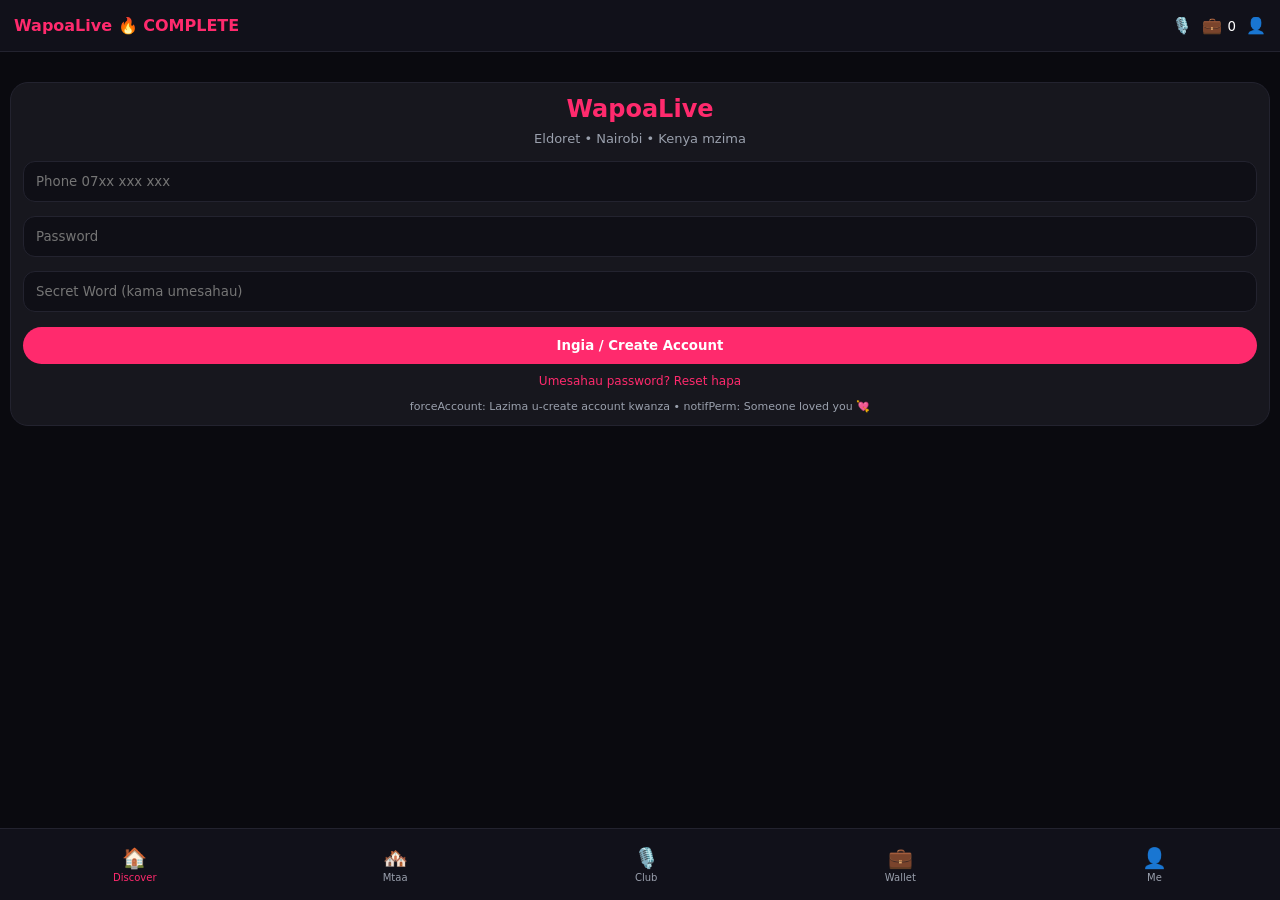
==== index.html @ 1d7198bb "Update print statement from 'Hello' to 'Goodbye'" ====
<!DOCTYPE html>
<html lang="en">
<head>
<meta charset="UTF-8"><meta name="viewport" content="width=device-width,initial-scale=1,maximum-scale=1,user-scalable=no">
<title>WapoaLive - Complete System</title>
<script src="https://cdn.jsdelivr.net/npm/dompurify@3.0.8/dist/purify.min.js"></script>
<script src="https://unpkg.com/peerjs@1.5.2/dist/peerjs.min.js"></script>
<style>
:root{--p:#ff2a6d;--bg:#0a0a0f;--card:#17171e;--b:#23232f;--muted:#9aa0ad}
*{box-sizing:border-box;margin:0;padding:0;font-family:Inter,system-ui}
body{background:var(--bg);color:#fff;overflow:hidden;height:100vh;display:flex;flex-direction:column}
.top{height:52px;background:#11111a;display:flex;align-items:center;justify-content:space-between;padding:0 14px;border-bottom:1px solid var(--b);position:sticky;top:0;z-index:20}
.page{display:none;flex:1;overflow-y:auto;padding-bottom:78px}.page.active{display:block}
.nav{position:fixed;bottom:0;left:0;right:0;height:72px;background:#11111a;border-top:1px solid var(--b);display:flex;justify-content:space-around;align-items:center;z-index:30}
.ni{color:var(--muted);text-align:center;cursor:pointer;font-size:20px}.ni.active{color:var(--p)}.ni span{display:block;font-size:10px;margin-top:2px}
.card{background:var(--card);border:1px solid var(--b);border-radius:18px;padding:12px;margin:10px}
.btn{background:var(--p);color:#fff;border:0;padding:11px 16px;border-radius:99px;font-weight:800;cursor:pointer}.btn-g{background:#242432}
.input{width:100%;padding:12px;border-radius:12px;background:#0f0f16;border:1px solid var(--b);color:#fff;margin:7px 0}
.grid{display:grid;grid-template-columns:1fr 1fr;gap:10px;padding:10px}
.pcard{border-radius:16px;overflow:hidden;background:var(--card);border:1px solid var(--b);position:relative;cursor:pointer}
.pcard img{width:100%;height:220px;object-fit:cover}
.bdg{position:absolute;top:8px;left:8px;background:var(--p);font-size:11px;padding:3px 8px;border-radius:99px}
.live{position:absolute;top:8px;right:8px;background:#00ff88;color:#000;font-size:10px;padding:3px 7px;border-radius:99px;font-weight:900}
.story-bar{display:flex;gap:10px;overflow-x:auto;padding:10px}
.st{flex:0 0 62px;text-align:center;cursor:pointer}.st img{width:56px;height:56px;border-radius:50%;border:2px solid var(--p);object-fit:cover}
.bubble{max-width:78%;padding:10px 14px;border-radius:18px;margin:6px 10px;font-size:14px;line-height:1.3}
.me{background:var(--p);align-self:flex-end;border-bottom-right-radius:4px}.them{background:#242432;align-self:flex-start;border-bottom-left-radius:4px}
.modal{position:fixed;inset:0;background:rgba(0,0,0,.82);display:none;align-items:center;justify-content:center;z-index:100;padding:18px}.modal.open{display:flex}
.wallet{background:linear-gradient(135deg,#ff2a6d,#ff8a44);border-radius:22px;padding:18px;margin:12px}
.voice-rec{animation:pulse 1s infinite;background:#ff2a6d!important}
@keyframes pulse{0%{transform:scale(1)}50%{transform:scale(1.08)}100%{transform:scale(1)}}
.gbig{font-size:44px;animation:pop .6s}.@keyframes pop{0%{transform:scale(0)}70%{transform:scale(1.3)}100%{transform:scale(1)}}
</style>
</head>
<body>
<div class="top"><b style="color:var(--p)">WapoaLive 🔥 COMPLETE</b><div style="display:flex;gap:10px"><span onclick="openP('club')" style="cursor:pointer">🎙️</span><span onclick="openP('wallet')" style="cursor:pointer">💼 <small id="balTop">0</small></span><span onclick="openP('me')" style="cursor:pointer">👤</span></div></div>

<!-- LOGIN PAGE -->
<div id="login" class="page active">
  <div class="card" style="margin-top:30px;text-align:center">
    <h2 style="color:var(--p)">WapoaLive</h2><p style="color:var(--muted);font-size:13px;margin:8px 0">Eldoret • Nairobi • Kenya mzima</p>
    <input id="lPhone" class="input" placeholder="Phone 07xx xxx xxx">
    <input id="lPass" class="input" type="password" placeholder="Password">
    <input id="lSecret" class="input" placeholder="Secret Word (kama umesahau)">
    <button class="btn" style="width:100%;margin-top:8px" onclick="doLogin()">Ingia / Create Account</button>
    <p style="margin-top:10px;font-size:12px"><a style="color:var(--p);cursor:pointer" onclick="openReset()">Umesahau password? Reset hapa</a></p>
    <div style="margin-top:12px;font-size:11px;color:var(--muted)">forceAccount: Lazima u-create account kwanza • notifPerm: Someone loved you 💘</div>
  </div>
</div>

<!-- DISCOVER -->
<div id="discover" class="page">
  <div class="story-bar" id="sBar"></div>
  <div style="padding:0 10px;display:flex;gap:8px;overflow-x:auto">
    <button class="btn-g btn" onclick="openP('mtaa')">🏘️ Mtaa Rooms</button>
    <button class="btn-g btn" onclick="requestNotif()">🔔 Enable Push</button>
    <button class="btn-g btn" onclick="openP('wallet')">💼 Wallet</button>
    <button class="btn-g btn" onclick="boostMe()">🔥 Boost 100 KES</button>
  </div>
  <div class="grid" id="dGrid"></div>
</div>

<!-- CHAT -->
<div id="chat" class="page">
  <div style="display:flex;align-items:center;gap:10px;padding:10px;background:#11111a;border-bottom:1px solid var(--b)"><button class="btn btn-g" onclick="openP('discover')">←</button><img id="cAv" style="width:36px;height:36px;border-radius:50%"><b id="cName">Chat</b><small id="typing" style="color:var(--muted);margin-left:8px"></small><div style="margin-left:auto;display:flex;gap:6px"><button class="btn btn-g" onclick="startVoiceCall()">📞 Voice</button><button class="btn btn-g" onclick="startLive()">🎥 Live</button></div></div>
  <div id="chatBox" style="flex:1;display:flex;flex-direction:column;overflow-y:auto;min-height:60vh"></div>
  <div id="paywall" class="card" style="text-align:center"><p>🔒 Fungua chat na <b id="cTarget"></b> kwa 100 KES</p><button class="btn" style="width:100%;margin-top:8px" onclick="pay100()">Fungua Chat - 100 KES</button><p style="font-size:11px;color:var(--muted);margin-top:6px">Omba Namba • Private Live • Voice Call ziko ndani baada ya kulipa</p></div>
  <div id="chatBar" style="display:none;padding:10px;background:#11111a;border-top:1px solid var(--b);gap:8px;align-items:center;position:sticky;bottom:0">
    <button class="btn btn-g" onclick="openGift()">🎁</button>
    <button class="btn btn-g" onclick="superLike()">⭐ 50</button>
    <button class="btn btn-g" onclick="requestNumber()">📞 Omba Namba</button>
    <input id="mInp" class="input" style="margin:0;flex:1" placeholder="Andika..." oninput="typingOn()">
    <button id="recBtn" class="btn" onmousedown="startRec(event)" ontouchstart="startRec(event)" onmouseup="stopRec()" ontouchend="stopRec()">🎤</button>
    <button class="btn" onclick="sendMsg()">Send</button>
  </div>
</div>

<!-- WALLET 14 -->
<div id="wallet" class="page">
  <div style="padding:10px;display:flex;gap:8px"><button class="btn btn-g" onclick="openP('discover')">← Back</button><b>💼 Wallet Yangu</b></div>
  <div class="wallet"><div style="font-size:12px;opacity:.9">Balance</div><div style="font-size:34px;font-weight:900"><span id="wBal">0</span> KES</div><div style="font-size:11px">90% ya gifts + 30 KES referral • 10% commission yako</div></div>
  <div class="card"><h4>💸 Withdraw kwa M-Pesa</h4><p style="font-size:11px;color:var(--muted)">Min 100 KES, inaingia 2min</p><input id="wdPhone" class="input" placeholder="07xx"><input id="wdAmt" class="input" type="number" placeholder="Amount"><button class="btn" style="width:100%" onclick="doWithdraw()">Withdraw Sasa</button><div id="wdMsg" style="margin-top:8px;font-size:12px"></div></div>
  <div class="card"><h4>📜 History</h4><div id="wHist" style="font-size:13px;color:var(--muted)"></div></div>
  <div class="card"><h4>🎁 Refer & Earn 30 KES</h4><div style="display:flex;gap:8px"><input id="refLink" class="input" readonly style="margin:0"><button class="btn btn-g" onclick="copyRef()">Copy</button></div><button class="btn" style="width:100%;margin-top:8px" onclick="shareRef()">Share WhatsApp</button><div style="margin-top:8px;font-size:13px">Earned: <b id="rEarn">0 KES</b> • People: <b id="rCount">0</b></div></div>
</div>

<!-- MTAA -->
<div id="mtaa" class="page"><div style="padding:10px;display:flex;gap:8px"><button class="btn btn-g" onclick="openP('discover')">←</button><b>🏘️ Mtaa Rooms</b></div><div id="mtaaList" style="padding:10px;display:grid;gap:10px"></div></div>

<!-- CLUBHOUSE -->
<div id="club" class="page"><div style="padding:10px;display:flex;justify-content:space-between"><div><button class="btn btn-g" onclick="openP('discover')">←</button> <b>🎙️ Clubhouse</b></div><button class="btn" onclick="createRoom()">+ Create</button></div><div id="clubList" style="padding:10px"></div></div>

<!-- ME -->
<div id="me" class="page">
  <div style="padding:10px"><button class="btn btn-g" onclick="openP('discover')">←</button> <b>My Profile</b></div>
  <div class="card"><h4>✅ Verification Badge</h4><p style="font-size:11px;color:var(--muted)">Record 5sec upate blue tick</p><button class="btn" style="width:100%;margin-top:8px" onclick="verify()">📸 Verify Selfie Video</button><div id="vStat" style="margin-top:8px;font-size:12px"></div></div>
  <div class="card"><h4>🔒 Private Album (150 KES unlock)</h4><div style="display:grid;grid-template-columns:1fr 1fr;gap:8px;margin-top:8px"><div style="height:100px;background:#222;border-radius:12px;display:flex;align-items:center;justify-content:center">🔒 Private 1</div><div style="height:100px;background:#222;border-radius:12px;display:flex;align-items:center;justify-content:center">🔒 Private 2</div></div><button class="btn"�="width:100%;margin-top:8px" onclick="alert('Watu wakulipie 150 ndio waone')">Weka Price 150 KES</button></div>
  <div class="card"><input id="myName" class="input" placeholder="Jina"><input id="myPhone" class="input" placeholder="Phone 07xx"><input id="myBio" class="input" placeholder="Bio yako PUBLIC"><button class="btn" style="width:100%" onclick="saveMe()">Save Profile</button></div>
  <div class="card"><button class="btn" style="width:100%" onclick="openP('wallet')">💼 Fungua Wallet</button></div>
</div>

<!-- NAV -->
<div class="nav">
  <div class="ni active" id="nav-discover" onclick="needLogin(()=>openP('discover'))">🏠<span>Discover</span></div>
  <div class="ni" onclick="needLogin(()=>openP('mtaa'))">🏘️<span>Mtaa</span></div>
  <div class="ni" onclick="needLogin(()=>openP('club'))">🎙️<span>Club</span></div>
  <div class="ni" onclick="needLogin(()=>openP('wallet'))">💼<span>Wallet</span></div>
  <div class="ni" onclick="openP('me')">👤<span>Me</span></div>
</div>

<!-- MODALS -->
<div id="giftModal" class="modal" onclick="if(event.target==this)closeGift()"><div class="card" style="width:100%;max-width:380px"><h3>🎁 Tuma Gift (90% kwa dem)</h3><div style="display:grid;grid-template-columns:1fr 1fr;gap:8px;margin-top:10px">
<button class="btn btn-g" onclick="sendGift('Rose',20,'🌹')">🌹 Rose<br>20</button>
<button class="btn btn-g" onclick="sendGift('Choco',25,'🍫')">🍫 25</button>
<button class="btn btn-g" onclick="sendGift('Gift',30,'🎁')">🎁 30</button>
<button class="btn btn-g" onclick="sendGift('Love',40,'💖')">💖 40</button>
<button class="btn btn-g" onclick="sendGift('Beer',50,'🍺')">🍺 50</button>
<button class="btn btn-g" onclick="sendGift('Ring',100,'💍')">💍 100</button>
<button class="btn btn-g" onclick="sendGift('Diamond',200,'💎')">💎 200</button>
<button class="btn btn-g" onclick="sendGift('Queen',300,'👑')">👑 300</button>
</div><button class="btn btn-g" style="width:100%;margin-top:10px" onclick="closeGift()">Cancel</button></div></div>

<div id="storyModal" class="modal" onclick="if(event.target==this)closeStory()"><div style="background:#000;width:100%;max-width:380px;height:78vh;border-radius:18px;overflow:hidden;position:relative"><img id="sImg" style="width:100%;height:100%;object-fit:cover"><div style="position:absolute;top:10px;left:10px;right:10px;display:flex;justify-content:space-between"><b id="sName"></b><button class="btn btn-g" onclick="closeStory()">X</button></div><button class="btn" style="position:absolute;bottom:20px;left:20px;right:20px" onclick="replyStory()">Reply → Chat</button></div></div>

<div id="resetModal" class="modal" onclick="if(event.target==this)closeReset()"><div class="card" style="width:100%;max-width:360px"><h3>Reset Password</h3><input id="rsPhone" class="input" placeholder="Phone 07xx"><button class="btn" style="width:100%" onclick="reqOTP()">Tuma OTP</button><input id="rsOTP" class="input" placeholder="OTP 6 digits" style="margin-top:10px"><input id="rsNew" class="input" type="password" placeholder="Password mpya"><button class="btn" style="width:100%" onclick="doReset()">Badilisha Password</button><div id="rsMsg" style="font-size:12px;margin-top:8px"></div><button class="btn btn-g" style="width:100%;margin-top:8px" onclick="closeReset()">Cancel</button></div></div>

<div id="callModal" class="modal"><div class="card" style="width:100%;max-width:360px;text-align:center"><h3 id="callTitle">📞 Voice Call</h3><p id="callStatus" style="color:var(--muted);font-size:13px;margin:8px 0">Connecting via PeerJS...</p><video id="remoteVideo" autoplay playsinline style="width:100%;border-radius:12px;background:#000;display:none"></video><audio id="remoteAudio" autoplay></audio><div style="display:flex;gap:8px;margin-top:10px"><button class="btn btn-g" style="flex:1" onclick="endCall()">End Call</button><button class="btn" style="flex:1" onclick="toggleMute()">Mute</button></div></div></div>

<script>
// --- STATE ---
let profiles=[]; let current=null; let unlocked=JSON.parse(localStorage.getItem('unlocked')||'{}'); let wallet=Number(localStorage.getItem('wallet_bal')||'0'); let hist=JSON.parse(localStorage.getItem('wallet_hist')||'[]'); let refCode=localStorage.getItem('refCode')||('+254'+Math.floor(100000000+Math.random()*900000000)); localStorage.setItem('refCode',refCode); let myId=localStorage.getItem('myPeer')||crypto.randomUUID(); localStorage.setItem('myPeer',myId);
let logged=localStorage.getItem('logged')==='1';
function esc(s){return String(s).replace(/[&<>"']/g,m=>({ '&':'&amp;','<':'&lt;','>':'&gt;','"':'&quot;',"'":'&#39;'}[m]))}
function safe(s){return DOMPurify.sanitize(s||'')}
function needLogin(cb){ if(!logged){ openP('login'); alert('forceAccount: Create account kwanza mkuu'); } else cb(); }
function openP(id){ document.querySelectorAll('.page').forEach(p=>p.classList.remove('active')); document.getElementById(id).classList.add('active'); document.querySelectorAll('.ni').forEach(n=>n.classList.remove('active')); const m={discover:'nav-discover'}[id]; if(m) document.getElementById(m).classList.add('active'); if(id==='wallet') renderWallet(); }
function doLogin(){ const ph=document.getElementById('lPhone').value.trim(); const pw=document.getElementById('lPass').value.trim(); if(!ph||!pw){ alert('Weka phone na password'); return; } localStorage.setItem('myPhone',ph); localStorage.setItem('myPassHash',btoa(pw)); localStorage.setItem('logged','1'); logged=true; document.getElementById('balTop').textContent=wallet; openP('discover'); push('Karibu WapoaLive 💖','Account yako ime-create'); }

// gen 200 profiles
(function(){
  const names=["Achieng","Sasha","Becky","Chep","Mwikali","Faith","Nana","Zay","Lyn","Tasha","Sharon","Mercy","Wanjiku","Alisha","Keisha","Brenda","Purity","Val","Caro","Ann"]; const areas=["Eldoret CBD","Zion Mall","Langas","Kapenguria","Nairobi","Kisumu","Nakuru","Moi University","Eldoret West","Annex"]; const imgs=["https://i.pravatar.cc/300?img=1","https://i.pravatar.cc/300?img=5","https://i.pravatar.cc/300?img=9","https://i.pravatar.cc/300?img=11","https://i.pravatar.cc/300?img=16","https://i.pravatar.cc/300?img=23","https://i.pravatar.cc/300?img=26","https://i.pravatar.cc/300?img=32","https://i.pravatar.cc/300?img=36","https://i.pravatar.cc/300?img=45"];
  for(let i=0;i<200;i++) profiles.push({id:'u'+i,name:names[i%names.length]+' '+(i+1),area:areas[i%areas.length],img:imgs[i%imgs.length],verified:Math.random()>0.5,dist:(Math.random()*5+0.2).toFixed(1),online:Math.random()>0.3});
})();
function renderDiscover(){ document.getElementById('dGrid').innerHTML=profiles.map(p=>`<div class="pcard" onclick="openChat('${p.id}')"><img src="${p.img}" loading="lazy"><div class="bdg">${esc(p.area)} • ${p.dist}km</div>${p.online?'<div class="live">● LIVE</div>':''}<div style="padding:8px;display:flex;justify-content:space-between"><b>${esc(p.name)} ${p.verified?'✅':''}</b><small style="color:var(--muted)">${p.online?'online':'offline'}</small></div></div>`).join(''); }
function renderStories(){ const bar=document.getElementById('sBar'); let h=`<div class="st" onclick="addStory()"><div style="width:56px;height:56px;border-radius:50%;background:#222;display:flex;align-items:center;justify-content:center;border:2px dashed var(--p)">+</div><div style="font-size:11px">Add</div></div>`; h+=profiles.slice(0,18).map(p=>`<div class="st" onclick="viewStory('${p.id}')"><img src="${p.img}"><div style="font-size:11px">${esc(p.name.split(' ')[0])}</div></div>`).join(''); bar.innerHTML=h; }
renderDiscover(); renderStories();

// CHAT
function openChat(id){ current=profiles.find(x=>x.id===id); document.getElementById('cName').textContent=current.name; document.getElementById('cTarget').textContent=current.name; document.getElementById('cAv').src=current.img; document.getElementById('chatBox').innerHTML=''; openP('chat'); const ok=!!unlocked[id]; document.getElementById('paywall').style.display=ok?'none':'block'; document.getElementById('chatBar').style.display=ok?'flex':'none'; if(ok) loadMsgs(id); }
function loadMsgs(id){ const arr=JSON.parse(localStorage.getItem('chat_'+id)||'[]'); const box=document.getElementById('chatBox'); box.innerHTML=arr.map(m=>{ if(m.type==='gift') return `<div class="bubble ${m.me?'me':'them'}"><div class="gbig">${m.emoji}</div><div>${esc(m.text)}</div></div>`; if(m.type==='voice') return `<div class="bubble ${m.me?'me':'them'}">🎤 Voice<br><audio controls src="${m.audio}" style="width:160px"></audio><div style="font-size:10px">${m.dur}s</div></div>`; return `<div class="bubble ${m.me?'me':'them'}">${safe(m.text)}</div>`; }).join(''); box.scrollTop=box.scrollHeight; }
function sendMsg(){ const inp=document.getElementById('mInp'); const t=inp.value.trim(); if(!t||!current) return; const arr=JSON.parse(localStorage.getItem('chat_'+current.id)||'[]'); arr.push({text:t,me:true}); localStorage.setItem('chat_'+current.id,JSON.stringify(arr)); inp.value=''; loadMsgs(current.id); setTimeout(()=>{ const a=JSON.parse(localStorage.getItem('chat_'+current.id)||'[]'); a.push({text:'Sawa mkuu 😍',me:false}); localStorage.setItem('chat_'+current.id,JSON.stringify(a)); loadMsgs(current.id); push(`${current.name} amekujibu`,`Sawa mkuu 😍`); },1200); }
function typingOn(){ document.getElementById('typing').textContent='typing...'; setTimeout(()=>document.getElementById('typing').textContent='',1500); }

// PAY
async function pay100(){ if(!current) return; const phone=localStorage.getItem('myPhone')||prompt('M-Pesa 07xx:'); if(!phone) return; let clean=phone.replace(/\s+/g,''); if(clean.startsWith('0')) clean='254'+clean.slice(1); const ref=`WAPOA-${Date.now()}`; const params=new URLSearchParams(location.search); const refFrom=params.get('ref')||''; try{ await fetch('/.netlify/functions/pay',{method:'POST',body:JSON.stringify({amount:100,phone_number:clean,external_reference:ref,metadata:{type:'chat_unlock',toUser:current.id,fromUser:myId,refCode:refFrom}})}); }catch(e){} alert('STK imetumwa - Demo unlock in 2sec'); setTimeout(()=>{ unlocked[current.id]=true; localStorage.setItem('unlocked',JSON.stringify(unlocked)); document.getElementById('paywall').style.display='none'; document.getElementById('chatBar').style.display='flex'; if(refFrom && refFrom!==refCode){ let ev=Number(localStorage.getItem('refEarnVal')||0)+30; localStorage.setItem('refEarnVal',ev); hist.unshift({type:'Referral 30',amount:30,from:current.name,time:new Date().toLocaleString()}); localStorage.setItem('wallet_hist',JSON.stringify(hist)); } },2000); }

// GIFTS
function openGift(){ document.getElementById('giftModal').classList.add('open'); } function closeGift(){ document.getElementById('giftModal').classList.remove('open'); }
async function sendGift(name,amount,emoji){ closeGift(); const phone=localStorage.getItem('myPhone')||prompt('M-Pesa kulipia gift:'); if(!phone) return; let clean=phone.replace(/\s+/g,''); if(clean.startsWith('0')) clean='254'+clean.slice(1); try{ await fetch('/.netlify/functions/pay',{method:'POST',body:JSON.stringify({amount,phone_number:clean,external_reference:`GIFT-${Date.now()}`,metadata:{type:'gift',giftName:name,toUser:current.id}})}); }catch(e){} const arr=JSON.parse(localStorage.getItem('chat_'+current.id)||'[]'); arr.push({type:'gift',text:`Ametuma ${name} ${emoji}`,emoji,me:true}); localStorage.setItem('chat_'+current.id,JSON.stringify(arr)); loadMsgs(current.id); const earn=Math.floor(amount*0.9); wallet+=earn; localStorage.setItem('wallet_bal',wallet); hist.unshift({type:`Gift ${name} ${emoji}`,amount:earn,from:current.name,time:new Date().toLocaleString()}); localStorage.setItem('wallet_hist',JSON.stringify(hist)); if(navigator.vibrate) navigator.vibrate(200); push(`Umetuma ${name} ${emoji}`,`Kwa ${current.name} - ${amount} KES`); }

// VOICE NOTES 8
let mRec=null,chunks=[],rStart=0;
async function startRec(e){ e.preventDefault(); try{ const st=await navigator.mediaDevices.getUserMedia({audio:true}); mRec=new MediaRecorder(st); chunks=[]; rStart=Date.now(); mRec.ondataavailable=ev=>chunks.push(ev.data); mRec.onstop=()=>{ const dur=Math.round((Date.now()-rStart)/1000); const blob=new Blob(chunks,{type:'audio/webm'}); const url=URL.createObjectURL(blob); const arr=JSON.parse(localStorage.getItem('chat_'+current.id)||'[]'); arr.push({type:'voice',audio:url,dur,me:true}); localStorage.setItem('chat_'+current.id,JSON.stringify(arr)); loadMsgs(current.id); push('Voice Note 🎤',`${dur}s kwa ${current.name}`); st.getTracks().forEach(t=>t.stop()); }; mRec.start(); document.getElementById('recBtn').classList.add('voice-rec'); document.getElementById('recBtn').textContent='⏺️'; }catch(err){ alert('Ruhusu mic'); } }
function stopRec(){ if(mRec && mRec.state==='recording'){ mRec.stop(); document.getElementById('recBtn').classList.remove('voice-rec'); document.getElementById('recBtn').textContent='🎤'; } }

// WALLET 14
function renderWallet(){ document.getElementById('wBal').textContent=wallet; document.getElementById('balTop').textContent=wallet; document.getElementById('wdPhone').value=localStorage.getItem('myPhone')||''; const h=document.getElementById('wHist'); h.innerHTML=hist.length?hist.map(x=>`<div style="padding:8px 0;border-bottom:1px solid #222;display:flex;justify-content:space-between"><span>${esc(x.type)} • ${esc(x.from||'')}</span><b style="color:${x.amount<0?'#ff5555':'#4ade80'}">${x.amount>0?'+':''}${x.amount} KES</b></div>`).join(''):'Bado hakuna earning. Tuma gifts ndio uone.'; const link=`${location.origin}${location.pathname}?ref=${encodeURIComponent(refCode)}`; document.getElementById('refLink').value=link; document.getElementById('rEarn').textContent=(localStorage.getItem('refEarnVal')||0)+' KES'; document.getElementById('rCount').textContent=Math.floor((localStorage.getItem('refEarnVal')||0)/30); }
async function doWithdraw(){ const phone=document.getElementById('wdPhone').value.trim(); const amt=Number(document.getElementById('wdAmt').value); const msg=document.getElementById('wdMsg'); if(!phone||amt<100){ msg.textContent='Weka namba na min 100 KES'; return; } if(amt>wallet){ msg.textContent='Balance haitoshi: '+wallet; return; } msg.textContent='Inatuma...'; try{ const res=await fetch('/.netlify/functions/withdraw',{method:'POST',body:JSON.stringify({phone,amount:amt})}); const d=await res.json(); if(d.success){ wallet-=amt; localStorage.setItem('wallet_bal',wallet); hist.unshift({type:'Withdraw',amount:-amt,from:phone,time:new Date().toLocaleString()}); localStorage.setItem('wallet_hist',JSON.stringify(hist)); renderWallet(); msg.textContent=d.message; push('Withdraw 💸',`${amt} KES kwa ${phone}`); } else msg.textContent=d.error; }catch(e){ msg.textContent='Demo: Withdraw queued'; wallet-=amt; localStorage.setItem('wallet_bal',wallet); renderWallet(); } }
function copyRef(){ navigator.clipboard.writeText(document.getElementById('refLink').value); alert('Link copied!'); } function shareRef(){ const l=document.getElementById('refLink').value; window.open(`https://wa.me/?text=${encodeURIComponent('Jiunge WapoaLive na link yangu! '+l)}`); }

// PUSH 15
function requestNotif(){ if(!('Notification' in window)){ alert('Hai-support notif'); return; } Notification.requestPermission().then(p=>{ if(p==='granted'){ new Notification('WapoaLive 🔔',{body:'Push zimewashwa! Utapata Rose 🌹 na message'}); localStorage.setItem('notifPerm','granted'); } }); }
function push(title,body){ if(Notification.permission==='granted'){ try{ new Notification(title,{body,icon:'https://i.pravatar.cc/100?img=5'}); }catch(e){} } const t=document.createElement('div'); t.style.cssText='position:fixed;top:18px;right:18px;background:#111;border:1px solid #333;padding:12px 16px;border-radius:12px;z-index:9999'; t.innerHTML=`<b>${esc(title)}</b><div style="font-size:12px;color:#aaa">${esc(body)}</div>`; document.body.appendChild(t); setTimeout(()=>t.remove(),4000); }

// MTAA
(function(){ const areas=["Eldoret CBD","Zion Mall","Langas","Kapenguria","Nairobi","Kisumu","Nakuru","Moi University","Eldoret West","Annex"]; document.getElementById('mtaaList').innerHTML=areas.map(a=>`<div class="card" onclick="openP('discover')" style="display:flex;justify-content:space-between;cursor:pointer"><b>🏘️ ${a}</b><span style="color:var(--muted)">${Math.floor(Math.random()*120+20)} online</span></div>`).join(''); })();

// CLUBHOUSE
(function(){ const rooms=[{name:'Kapenguria Love Talk',host:'Achieng',listeners:23},{name:'Single Mingle Eldoret',host:'Sasha',listeners:41},{name:'Midnight Confessions',host:'Becky',listeners:12}]; document.getElementById('clubList').innerHTML=rooms.map(r=>`<div class="card"><div style="display:flex;justify-content:space-between"><b>🎙️ ${r.name}</b><span style="color:var(--muted)">${r.listeners} listeners</span></div><div style="font-size:11px;color:var(--muted)">Host: ${r.host}</div><button class="btn" style="width:100%;margin-top:8px" onclick="push('Joined 🎙️','${r.name}')">Join Room</button></div>`).join(''); })();
function createRoom(){ const n=prompt('Jina la room:'); if(n){ document.getElementById('clubList').innerHTML=`<div class="card"><b>🎙️ ${esc(n)}</b><div style="font-size:11px">Host: You • 1 listener</div><button class="btn" style="width:100%;margin-top:6px">Live Now</button></div>`+document.getElementById('clubList').innerHTML; push('Room Created 🎙️',n); } }

// OTHER FEATURES
function boostMe(){ if(confirm('Boost profile yako juu ya discover kwa 30min kwa 100 KES?')){ pay100(); push('Boost 🔥','Profile yako iko juu kwa 30min'); } }
function superLike(){ if(!current) return; if(confirm(`Super Like ${current.name} kwa 50 KES? Profile yako itamrukia mbele.`)){ sendGift('Super Like',50,'⭐'); } }
function requestNumber(){ if(!current) return; if(confirm(`Omba namba ya ${current.name}?`)){ const arr=JSON.parse(localStorage.getItem('chat_'+current.id)||'[]'); arr.push({text:`📞 Umeomba namba ya ${current.name}. Ngoja akubali.`,me:true}); localStorage.setItem('chat_'+current.id,JSON.stringify(arr)); loadMsgs(current.id); push('Omba Namba 📞',`Umeomba namba ya ${current.name}`); } }
function verify(){ document.getElementById('vStat').textContent='📸 Recording 5sec...'; setTimeout(()=>{ document.getElementById('vStat').innerHTML='✅ Verified! Blue tick ✅'; localStorage.setItem('verified','true'); push('Verified ✅','Ume-pata blue tick'); },2000); }
function saveMe(){ localStorage.setItem('myName',document.getElementById('myName').value); localStorage.setItem('myPhone',document.getElementById('myPhone').value); localStorage.setItem('myBio',document.getElementById('myBio').value); alert('Profile saved!'); push('Profile Saved','Bio na jina zime-update'); }
function addStory(){ const url=prompt('Link ya picha ya story (achana kama hutaki):',''); const img=url||profiles[0].img; localStorage.setItem('myStory',JSON.stringify({img,time:Date.now()})); alert('Story added 24hrs'); renderStories(); }
function viewStory(id){ const p=profiles.find(x=>x.id===id); document.getElementById('sImg').src=p.img; document.getElementById('sName').textContent=p.name; document.getElementById('storyModal').classList.add('open'); }
function closeStory(){ document.getElementById('storyModal').classList.remove('open'); } function replyStory(){ closeStory(); openChat(profiles[0].id); }

// RESET
function openReset(){ document.getElementById('resetModal').classList.add('open'); } function closeReset(){ document.getElementById('resetModal').classList.remove('open'); }
async function reqOTP(){ const ph=document.getElementById('rsPhone').value.trim(); if(!ph){ alert('Weka phone'); return; } const res=await fetch('/.netlify/functions/reset-password',{method:'POST',body:JSON.stringify({phone:ph,action:'request'})}); const d=await res.json(); document.getElementById('rsMsg').textContent=`OTP: ${d.otp} (demo) - ${d.message}`; alert(`OTP yako: ${d.otp}`); }
async function doReset(){ const ph=document.getElementById('rsPhone').value.trim(); const otp=document.getElementById('rsOTP').value.trim(); const np=document.getElementById('rsNew').value.trim(); if(!otp||!np){ alert('Weka OTP na password mpya'); return; } const res=await fetch('/.netlify/functions/reset-password',{method:'POST',body:JSON.stringify({phone:ph,action:'reset',code:otp,newPassword:np})}); const d=await res.json(); document.getElementById('rsMsg').textContent=d.message||'Done'; if(d.success){ localStorage.setItem('myPassHash',btoa(np)); alert('Password changed! Login sasa'); closeReset(); openP('login'); } }

// CALLS
let peer=null, currentCall=null;
function startVoiceCall(){ if(!current) return; document.getElementById('callModal').classList.add('open'); document.getElementById('callTitle').textContent=`📞 Calling ${current.name}...`; document.getElementById('callStatus').textContent='PeerJS connecting...'; try{ if(!peer) peer=new Peer(myId); peer.on('call',c=>{ c.answer(); c.on('stream',s=>{ document.getElementById('remoteAudio').srcObject=s; }); }); const dummy= new MediaStream(); const call=peer.call(current.id, dummy); document.getElementById('callStatus').textContent='Ringing...'; currentCall=call; setTimeout(()=>{ document.getElementById('callStatus').textContent='In Call - 00:12 (demo)'; },2000); }catch(e){ document.getElementById('callStatus').textContent='Demo call - anaitika...'; } }
function startLive(){ startVoiceCall(); document.getElementById('callTitle').textContent=`🎥 Private Live na ${current.name}`; document.getElementById('remoteVideo').style.display='block'; document.getElementById('callStatus').textContent='Live video demo - PeerJS'; }
function endCall(){ document.getElementById('callModal').classList.remove('open'); if(currentCall) try{currentCall.close();}catch(e){} }
function toggleMute(){ document.getElementById('callStatus').textContent='Muted / Unmuted (demo)'; }

// INIT
if(logged){ openP('discover'); document.getElementById('balTop').textContent=wallet; } 
document.getElementById('myName').value=localStorage.getItem('myName')||''; document.getElementById('myPhone').value=localStorage.getItem('myPhone')||''; document.getElementById('myBio').value=localStorage.getItem('myBio')||'';
</script>
</body>
</html>
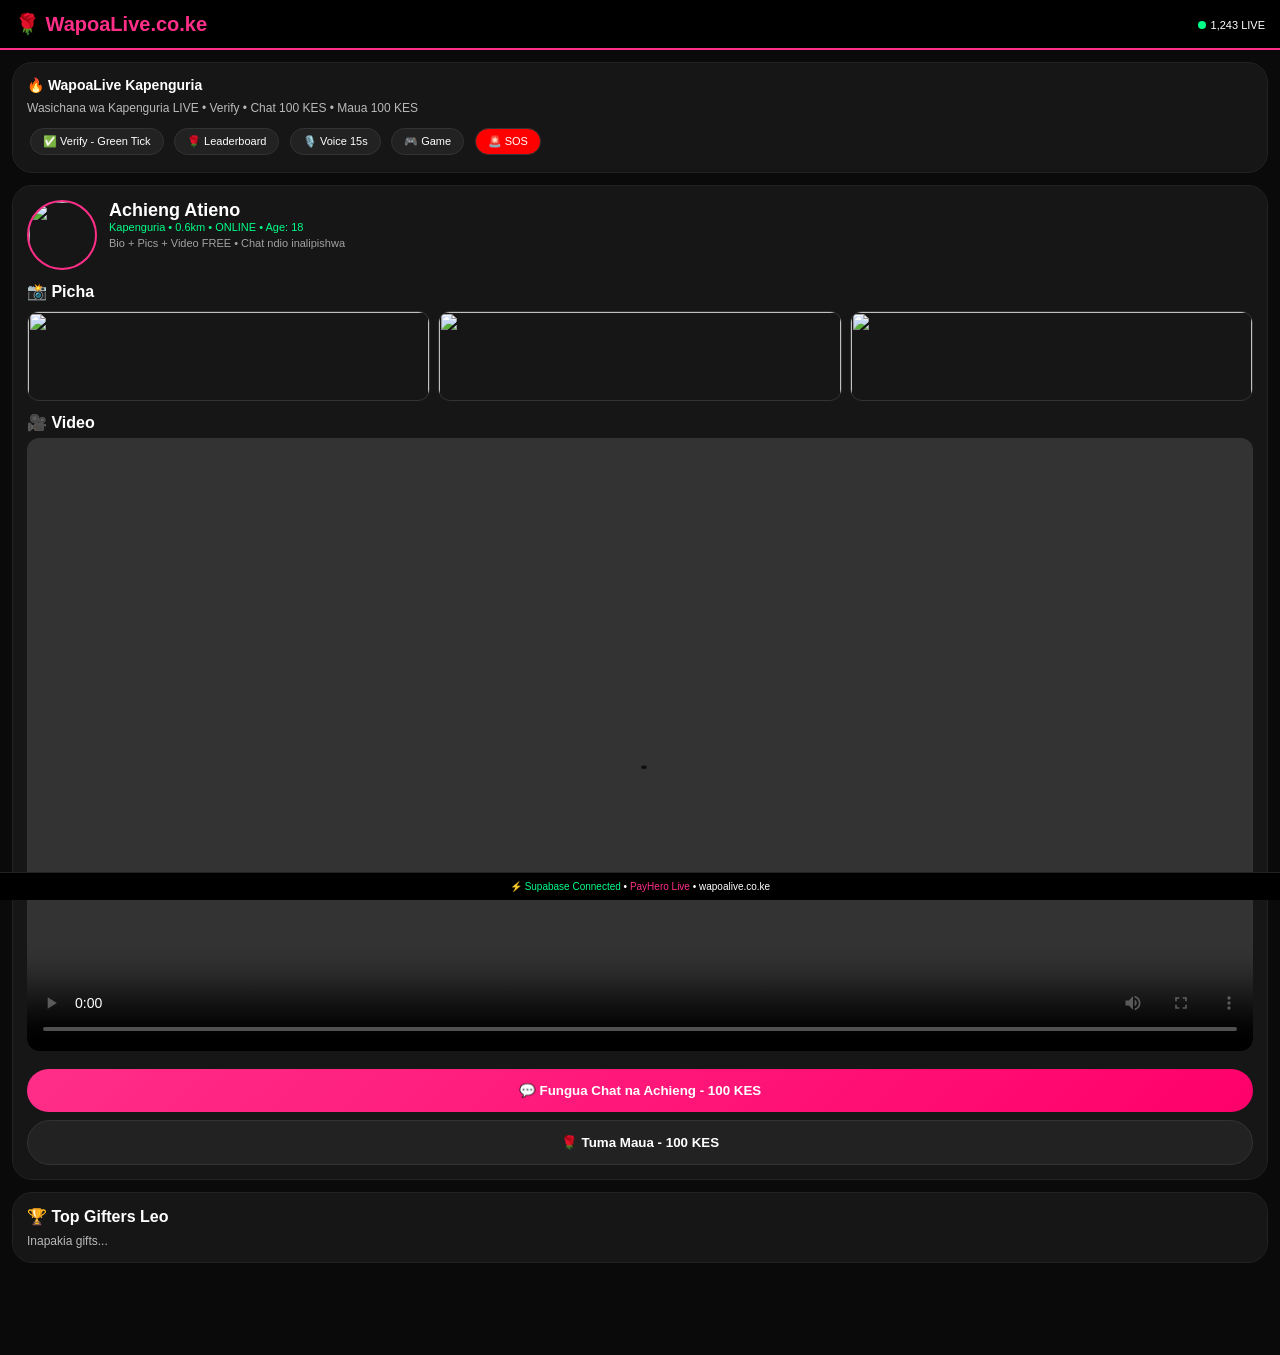
==== commit 36a64b85: "Update print statement from 'Hello' to 'Goodbye'" ====
--- a/index.html
+++ b/index.html
@@ -1,209 +1,195 @@
 <!DOCTYPE html>
-<html lang="en">
+<html lang="sw">
 <head>
-<meta charset="UTF-8"><meta name="viewport" content="width=device-width,initial-scale=1,maximum-scale=1,user-scalable=no">
-<title>WapoaLive - Complete System</title>
-<script src="https://cdn.jsdelivr.net/npm/dompurify@3.0.8/dist/purify.min.js"></script>
-<script src="https://unpkg.com/peerjs@1.5.2/dist/peerjs.min.js"></script>
+<meta charset="UTF-8">
+<meta name="viewport" content="width=device-width, initial-scale=1.0">
+<title>WapoaLive.co.ke - Kapenguria Live 🔥</title>
+<script src="https://cdn.jsdelivr.net/npm/@supabase/supabase-js@2"></script>
 <style>
-:root{--p:#ff2a6d;--bg:#0a0a0f;--card:#17171e;--b:#23232f;--muted:#9aa0ad}
-*{box-sizing:border-box;margin:0;padding:0;font-family:Inter,system-ui}
-body{background:var(--bg);color:#fff;overflow:hidden;height:100vh;display:flex;flex-direction:column}
-.top{height:52px;background:#11111a;display:flex;align-items:center;justify-content:space-between;padding:0 14px;border-bottom:1px solid var(--b);position:sticky;top:0;z-index:20}
-.page{display:none;flex:1;overflow-y:auto;padding-bottom:78px}.page.active{display:block}
-.nav{position:fixed;bottom:0;left:0;right:0;height:72px;background:#11111a;border-top:1px solid var(--b);display:flex;justify-content:space-around;align-items:center;z-index:30}
-.ni{color:var(--muted);text-align:center;cursor:pointer;font-size:20px}.ni.active{color:var(--p)}.ni span{display:block;font-size:10px;margin-top:2px}
-.card{background:var(--card);border:1px solid var(--b);border-radius:18px;padding:12px;margin:10px}
-.btn{background:var(--p);color:#fff;border:0;padding:11px 16px;border-radius:99px;font-weight:800;cursor:pointer}.btn-g{background:#242432}
-.input{width:100%;padding:12px;border-radius:12px;background:#0f0f16;border:1px solid var(--b);color:#fff;margin:7px 0}
-.grid{display:grid;grid-template-columns:1fr 1fr;gap:10px;padding:10px}
-.pcard{border-radius:16px;overflow:hidden;background:var(--card);border:1px solid var(--b);position:relative;cursor:pointer}
-.pcard img{width:100%;height:220px;object-fit:cover}
-.bdg{position:absolute;top:8px;left:8px;background:var(--p);font-size:11px;padding:3px 8px;border-radius:99px}
-.live{position:absolute;top:8px;right:8px;background:#00ff88;color:#000;font-size:10px;padding:3px 7px;border-radius:99px;font-weight:900}
-.story-bar{display:flex;gap:10px;overflow-x:auto;padding:10px}
-.st{flex:0 0 62px;text-align:center;cursor:pointer}.st img{width:56px;height:56px;border-radius:50%;border:2px solid var(--p);object-fit:cover}
-.bubble{max-width:78%;padding:10px 14px;border-radius:18px;margin:6px 10px;font-size:14px;line-height:1.3}
-.me{background:var(--p);align-self:flex-end;border-bottom-right-radius:4px}.them{background:#242432;align-self:flex-start;border-bottom-left-radius:4px}
-.modal{position:fixed;inset:0;background:rgba(0,0,0,.82);display:none;align-items:center;justify-content:center;z-index:100;padding:18px}.modal.open{display:flex}
-.wallet{background:linear-gradient(135deg,#ff2a6d,#ff8a44);border-radius:22px;padding:18px;margin:12px}
-.voice-rec{animation:pulse 1s infinite;background:#ff2a6d!important}
-@keyframes pulse{0%{transform:scale(1)}50%{transform:scale(1.08)}100%{transform:scale(1)}}
-.gbig{font-size:44px;animation:pop .6s}.@keyframes pop{0%{transform:scale(0)}70%{transform:scale(1.3)}100%{transform:scale(1)}}
+*{margin:0;padding:0;box-sizing:border-box}
+body{background:#0a0a0a;color:#fff;font-family:-apple-system,BlinkMacSystemFont,sans-serif;padding-bottom:80px}
+.header{position:sticky;top:0;z-index:50;background:#000;border-bottom:2px solid #ff2e88;padding:12px 15px;display:flex;justify-content:space-between;align-items:center}
+.logo{font-weight:900;font-size:20px;color:#ff2e88}
+.online-dot{width:8px;height:8px;background:#00ff88;border-radius:50%;display:inline-block;animation:blink 1s infinite}
+@keyframes blink{0%,100%{opacity:1}50%{opacity:.3}}
+.card{background:#161616;border:1px solid #222;border-radius:20px;margin:12px;padding:14px}
+.btn{width:100%;padding:14px;border-radius:30px;border:none;font-weight:800;cursor:pointer}
+.btn-pink{background:linear-gradient(135deg,#ff2e88,#ff006a);color:#fff}
+.btn-dark{background:#222;color:#fff;border:1px solid #333}
+.pill{display:inline-block;padding:6px 12px;border-radius:20px;font-size:11px;margin:3px;background:#222;border:1px solid #333}
+.grid3{display:grid;grid-template-columns:1fr 1fr 1fr;gap:8px;margin-top:10px}
+.grid3 img{width:100%;height:90px;object-fit:cover;border-radius:12px;border:1px solid #333}
+.toast{position:fixed;top:20px;left:50%;transform:translateX(-50%);background:#1a1a1a;border:1px solid #ff2e88;padding:12px 20px;border-radius:30px;z-index:9999;display:none}
+.modal{position:fixed;inset:0;background:rgba(0,0,0,.85);z-index:100;display:none;align-items:center;justify-content:center;padding:20px}
+.modal-box{background:#161616;border:1px solid #333;border-radius:20px;padding:20px;width:100%;max-width:380px}
+input{width:100%;padding:12px;border-radius:12px;border:1px solid #333;background:#000;color:#fff;margin:8px 0}
 </style>
 </head>
 <body>
-<div class="top"><b style="color:var(--p)">WapoaLive 🔥 COMPLETE</b><div style="display:flex;gap:10px"><span onclick="openP('club')" style="cursor:pointer">🎙️</span><span onclick="openP('wallet')" style="cursor:pointer">💼 <small id="balTop">0</small></span><span onclick="openP('me')" style="cursor:pointer">👤</span></div></div>
 
-<!-- LOGIN PAGE -->
-<div id="login" class="page active">
-  <div class="card" style="margin-top:30px;text-align:center">
-    <h2 style="color:var(--p)">WapoaLive</h2><p style="color:var(--muted);font-size:13px;margin:8px 0">Eldoret • Nairobi • Kenya mzima</p>
-    <input id="lPhone" class="input" placeholder="Phone 07xx xxx xxx">
-    <input id="lPass" class="input" type="password" placeholder="Password">
-    <input id="lSecret" class="input" placeholder="Secret Word (kama umesahau)">
-    <button class="btn" style="width:100%;margin-top:8px" onclick="doLogin()">Ingia / Create Account</button>
-    <p style="margin-top:10px;font-size:12px"><a style="color:var(--p);cursor:pointer" onclick="openReset()">Umesahau password? Reset hapa</a></p>
-    <div style="margin-top:12px;font-size:11px;color:var(--muted)">forceAccount: Lazima u-create account kwanza • notifPerm: Someone loved you 💘</div>
-  </div>
+<div id="toast" class="toast"></div>
+
+<div class="header">
+<div class="logo">🌹 WapoaLive.co.ke</div>
+<div><span class="online-dot"></span> <span style="font-size:11px" id="live-count">1,243 LIVE</span></div>
 </div>
 
-<!-- DISCOVER -->
-<div id="discover" class="page">
-  <div class="story-bar" id="sBar"></div>
-  <div style="padding:0 10px;display:flex;gap:8px;overflow-x:auto">
-    <button class="btn-g btn" onclick="openP('mtaa')">🏘️ Mtaa Rooms</button>
-    <button class="btn-g btn" onclick="requestNotif()">🔔 Enable Push</button>
-    <button class="btn-g btn" onclick="openP('wallet')">💼 Wallet</button>
-    <button class="btn-g btn" onclick="boostMe()">🔥 Boost 100 KES</button>
-  </div>
-  <div class="grid" id="dGrid"></div>
+<div class="card">
+<h3 style="font-size:14px;margin-bottom:8px">🔥 WapoaLive Kapenguria</h3>
+<div style="font-size:12px;opacity:.7">Wasichana wa Kapenguria LIVE • Verify • Chat 100 KES • Maua 100 KES</div>
+<div style="margin-top:10px">
+<span class="pill">✅ Verify - Green Tick</span>
+<span class="pill">🌹 Leaderboard</span>
+<span class="pill">🎙️ Voice 15s</span>
+<span class="pill">🎮 Game</span>
+<span class="pill" style="background:red">🚨 SOS</span>
+</div>
 </div>
 
-<!-- CHAT -->
-<div id="chat" class="page">
-  <div style="display:flex;align-items:center;gap:10px;padding:10px;background:#11111a;border-bottom:1px solid var(--b)"><button class="btn btn-g" onclick="openP('discover')">←</button><img id="cAv" style="width:36px;height:36px;border-radius:50%"><b id="cName">Chat</b><small id="typing" style="color:var(--muted);margin-left:8px"></small><div style="margin-left:auto;display:flex;gap:6px"><button class="btn btn-g" onclick="startVoiceCall()">📞 Voice</button><button class="btn btn-g" onclick="startLive()">🎥 Live</button></div></div>
-  <div id="chatBox" style="flex:1;display:flex;flex-direction:column;overflow-y:auto;min-height:60vh"></div>
-  <div id="paywall" class="card" style="text-align:center"><p>🔒 Fungua chat na <b id="cTarget"></b> kwa 100 KES</p><button class="btn" style="width:100%;margin-top:8px" onclick="pay100()">Fungua Chat - 100 KES</button><p style="font-size:11px;color:var(--muted);margin-top:6px">Omba Namba • Private Live • Voice Call ziko ndani baada ya kulipa</p></div>
-  <div id="chatBar" style="display:none;padding:10px;background:#11111a;border-top:1px solid var(--b);gap:8px;align-items:center;position:sticky;bottom:0">
-    <button class="btn btn-g" onclick="openGift()">🎁</button>
-    <button class="btn btn-g" onclick="superLike()">⭐ 50</button>
-    <button class="btn btn-g" onclick="requestNumber()">📞 Omba Namba</button>
-    <input id="mInp" class="input" style="margin:0;flex:1" placeholder="Andika..." oninput="typingOn()">
-    <button id="recBtn" class="btn" onmousedown="startRec(event)" ontouchstart="startRec(event)" onmouseup="stopRec()" ontouchend="stopRec()">🎤</button>
-    <button class="btn" onclick="sendMsg()">Send</button>
-  </div>
+<div class="card" id="profile-card">
+<div style="display:flex;gap:12px">
+<img id="p-img" src="https://i.pravatar.cc/200?img=5" style="width:70px;height:70px;border-radius:50%;border:2px solid #ff2e88">
+<div>
+<h2 id="p-name" style="font-size:18px">Achieng Atieno</h2>
+<p style="font-size:11px;color:#00ff88">Kapenguria • 0.6km • ONLINE • Age: 18</p>
+<p style="font-size:11px;opacity:.6;margin-top:4px">Bio + Pics + Video FREE • Chat ndio inalipishwa</p>
+</div>
 </div>
 
-<!-- WALLET 14 -->
-<div id="wallet" class="page">
-  <div style="padding:10px;display:flex;gap:8px"><button class="btn btn-g" onclick="openP('discover')">← Back</button><b>💼 Wallet Yangu</b></div>
-  <div class="wallet"><div style="font-size:12px;opacity:.9">Balance</div><div style="font-size:34px;font-weight:900"><span id="wBal">0</span> KES</div><div style="font-size:11px">90% ya gifts + 30 KES referral • 10% commission yako</div></div>
-  <div class="card"><h4>💸 Withdraw kwa M-Pesa</h4><p style="font-size:11px;color:var(--muted)">Min 100 KES, inaingia 2min</p><input id="wdPhone" class="input" placeholder="07xx"><input id="wdAmt" class="input" type="number" placeholder="Amount"><button class="btn" style="width:100%" onclick="doWithdraw()">Withdraw Sasa</button><div id="wdMsg" style="margin-top:8px;font-size:12px"></div></div>
-  <div class="card"><h4>📜 History</h4><div id="wHist" style="font-size:13px;color:var(--muted)"></div></div>
-  <div class="card"><h4>🎁 Refer & Earn 30 KES</h4><div style="display:flex;gap:8px"><input id="refLink" class="input" readonly style="margin:0"><button class="btn btn-g" onclick="copyRef()">Copy</button></div><button class="btn" style="width:100%;margin-top:8px" onclick="shareRef()">Share WhatsApp</button><div style="margin-top:8px;font-size:13px">Earned: <b id="rEarn">0 KES</b> • People: <b id="rCount">0</b></div></div>
+<h4 style="margin:12px 0 6px">📸 Picha</h4>
+<div class="grid3">
+<img src="https://i.pravatar.cc/200?img=5"><img src="https://i.pravatar.cc/200?img=6"><img src="https://i.pravatar.cc/200?img=7">
 </div>
 
-<!-- MTAA -->
-<div id="mtaa" class="page"><div style="padding:10px;display:flex;gap:8px"><button class="btn btn-g" onclick="openP('discover')">←</button><b>🏘️ Mtaa Rooms</b></div><div id="mtaaList" style="padding:10px;display:grid;gap:10px"></div></div>
+<h4 style="margin:12px 0 6px">🎥 Video</h4>
+<video controls style="width:100%;border-radius:12px"><source src="https://www.w3schools.com/html/mov_bbb.mp4" type="video/mp4"></video>
 
-<!-- CLUBHOUSE -->
-<div id="club" class="page"><div style="padding:10px;display:flex;justify-content:space-between"><div><button class="btn btn-g" onclick="openP('discover')">←</button> <b>🎙️ Clubhouse</b></div><button class="btn" onclick="createRoom()">+ Create</button></div><div id="clubList" style="padding:10px"></div></div>
-
-<!-- ME -->
-<div id="me" class="page">
-  <div style="padding:10px"><button class="btn btn-g" onclick="openP('discover')">←</button> <b>My Profile</b></div>
-  <div class="card"><h4>✅ Verification Badge</h4><p style="font-size:11px;color:var(--muted)">Record 5sec upate blue tick</p><button class="btn" style="width:100%;margin-top:8px" onclick="verify()">📸 Verify Selfie Video</button><div id="vStat" style="margin-top:8px;font-size:12px"></div></div>
-  <div class="card"><h4>🔒 Private Album (150 KES unlock)</h4><div style="display:grid;grid-template-columns:1fr 1fr;gap:8px;margin-top:8px"><div style="height:100px;background:#222;border-radius:12px;display:flex;align-items:center;justify-content:center">🔒 Private 1</div><div style="height:100px;background:#222;border-radius:12px;display:flex;align-items:center;justify-content:center">🔒 Private 2</div></div><button class="btn"�="width:100%;margin-top:8px" onclick="alert('Watu wakulipie 150 ndio waone')">Weka Price 150 KES</button></div>
-  <div class="card"><input id="myName" class="input" placeholder="Jina"><input id="myPhone" class="input" placeholder="Phone 07xx"><input id="myBio" class="input" placeholder="Bio yako PUBLIC"><button class="btn" style="width:100%" onclick="saveMe()">Save Profile</button></div>
-  <div class="card"><button class="btn" style="width:100%" onclick="openP('wallet')">💼 Fungua Wallet</button></div>
+<button class="btn btn-pink" style="margin-top:14px" onclick="openPay('chat')">💬 Fungua Chat na Achieng - 100 KES</button>
+<button class="btn btn-dark" style="margin-top:8px" onclick="openGiftModal()">🌹 Tuma Maua - 100 KES</button>
 </div>
 
-<!-- NAV -->
-<div class="nav">
-  <div class="ni active" id="nav-discover" onclick="needLogin(()=>openP('discover'))">🏠<span>Discover</span></div>
-  <div class="ni" onclick="needLogin(()=>openP('mtaa'))">🏘️<span>Mtaa</span></div>
-  <div class="ni" onclick="needLogin(()=>openP('club'))">🎙️<span>Club</span></div>
-  <div class="ni" onclick="needLogin(()=>openP('wallet'))">💼<span>Wallet</span></div>
-  <div class="ni" onclick="openP('me')">👤<span>Me</span></div>
+<div class="card">
+<h4>🏆 Top Gifters Leo</h4>
+<div id="gift-list" style="font-size:12px;opacity:.7;margin-top:8px">Inapakia gifts...</div>
 </div>
 
-<!-- MODALS -->
-<div id="giftModal" class="modal" onclick="if(event.target==this)closeGift()"><div class="card" style="width:100%;max-width:380px"><h3>🎁 Tuma Gift (90% kwa dem)</h3><div style="display:grid;grid-template-columns:1fr 1fr;gap:8px;margin-top:10px">
-<button class="btn btn-g" onclick="sendGift('Rose',20,'🌹')">🌹 Rose<br>20</button>
-<button class="btn btn-g" onclick="sendGift('Choco',25,'🍫')">🍫 25</button>
-<button class="btn btn-g" onclick="sendGift('Gift',30,'🎁')">🎁 30</button>
-<button class="btn btn-g" onclick="sendGift('Love',40,'💖')">💖 40</button>
-<button class="btn btn-g" onclick="sendGift('Beer',50,'🍺')">🍺 50</button>
-<button class="btn btn-g" onclick="sendGift('Ring',100,'💍')">💍 100</button>
-<button class="btn btn-g" onclick="sendGift('Diamond',200,'💎')">💎 200</button>
-<button class="btn btn-g" onclick="sendGift('Queen',300,'👑')">👑 300</button>
-</div><button class="btn btn-g" style="width:100%;margin-top:10px" onclick="closeGift()">Cancel</button></div></div>
+<!-- PAY MODAL -->
+<div class="modal" id="pay-modal">
+<div class="modal-box">
+<h3 id="pay-title">Lipa na M-Pesa</h3>
+<input id="pay-phone" placeholder="07xxxxxxxx" type="tel" value="07">
+<input id="pay-name" placeholder="Jina lako" value="Customer">
+<button class="btn btn-pink" onclick="payNow()">Lipa Sasa - STK itatumwa</button>
+<button class="btn btn-dark" style="margin-top:8px" onclick="closeModals()">Ghairi</button>
+<p style="font-size:10px;opacity:.5;margin-top:10px;text-align:center">STK Push kutoka PayHero • Salama 100%</p>
+</div>
+</div>
 
-<div id="storyModal" class="modal" onclick="if(event.target==this)closeStory()"><div style="background:#000;width:100%;max-width:380px;height:78vh;border-radius:18px;overflow:hidden;position:relative"><img id="sImg" style="width:100%;height:100%;object-fit:cover"><div style="position:absolute;top:10px;left:10px;right:10px;display:flex;justify-content:space-between"><b id="sName"></b><button class="btn btn-g" onclick="closeStory()">X</button></div><button class="btn" style="position:absolute;bottom:20px;left:20px;right:20px" onclick="replyStory()">Reply → Chat</button></div></div>
+<!-- GIFT MODAL -->
+<div class="modal" id="gift-modal">
+<div class="modal-box">
+<h3>Chagua Maua 🌹</h3>
+<div style="display:grid;grid-template-columns:1fr 1fr;gap:10px;margin-top:12px">
+<button class="btn btn-dark" onclick="selectGift('Rose Moja',100)">🌹 x1 - 100</button>
+<button class="btn btn-dark" onclick="selectGift('Rose 5',400)">🌹 x5 - 400</button>
+<button class="btn btn-dark" onclick="selectGift('Rose 10',800)">🌹 x10 - 800</button>
+<button class="btn btn-dark" onclick="selectGift('Bouquet',1500)">💐 Bouquet - 1500</button>
+</div>
+<button class="btn btn-dark" style="margin-top:10px" onclick="closeModals()">Funga</button>
+</div>
+</div>
 
-<div id="resetModal" class="modal" onclick="if(event.target==this)closeReset()"><div class="card" style="width:100%;max-width:360px"><h3>Reset Password</h3><input id="rsPhone" class="input" placeholder="Phone 07xx"><button class="btn" style="width:100%" onclick="reqOTP()">Tuma OTP</button><input id="rsOTP" class="input" placeholder="OTP 6 digits" style="margin-top:10px"><input id="rsNew" class="input" type="password" placeholder="Password mpya"><button class="btn" style="width:100%" onclick="doReset()">Badilisha Password</button><div id="rsMsg" style="font-size:12px;margin-top:8px"></div><button class="btn btn-g" style="width:100%;margin-top:8px" onclick="closeReset()">Cancel</button></div></div>
-
-<div id="callModal" class="modal"><div class="card" style="width:100%;max-width:360px;text-align:center"><h3 id="callTitle">📞 Voice Call</h3><p id="callStatus" style="color:var(--muted);font-size:13px;margin:8px 0">Connecting via PeerJS...</p><video id="remoteVideo" autoplay playsinline style="width:100%;border-radius:12px;background:#000;display:none"></video><audio id="remoteAudio" autoplay></audio><div style="display:flex;gap:8px;margin-top:10px"><button class="btn btn-g" style="flex:1" onclick="endCall()">End Call</button><button class="btn" style="flex:1" onclick="toggleMute()">Mute</button></div></div></div>
+<div style="position:fixed;bottom:0;left:0;right:0;background:#000;border-top:1px solid #222;padding:8px;text-align:center;font-size:10px">
+⚡ <span style="color:#00ff88">Supabase Connected</span> • <span style="color:#ff2e88">PayHero Live</span> • wapoalive.co.ke
+</div>
 
 <script>
-// --- STATE ---
-let profiles=[]; let current=null; let unlocked=JSON.parse(localStorage.getItem('unlocked')||'{}'); let wallet=Number(localStorage.getItem('wallet_bal')||'0'); let hist=JSON.parse(localStorage.getItem('wallet_hist')||'[]'); let refCode=localStorage.getItem('refCode')||('+254'+Math.floor(100000000+Math.random()*900000000)); localStorage.setItem('refCode',refCode); let myId=localStorage.getItem('myPeer')||crypto.randomUUID(); localStorage.setItem('myPeer',myId);
-let logged=localStorage.getItem('logged')==='1';
-function esc(s){return String(s).replace(/[&<>"']/g,m=>({ '&':'&amp;','<':'&lt;','>':'&gt;','"':'&quot;',"'":'&#39;'}[m]))}
-function safe(s){return DOMPurify.sanitize(s||'')}
-function needLogin(cb){ if(!logged){ openP('login'); alert('forceAccount: Create account kwanza mkuu'); } else cb(); }
-function openP(id){ document.querySelectorAll('.page').forEach(p=>p.classList.remove('active')); document.getElementById(id).classList.add('active'); document.querySelectorAll('.ni').forEach(n=>n.classList.remove('active')); const m={discover:'nav-discover'}[id]; if(m) document.getElementById(m).classList.add('active'); if(id==='wallet') renderWallet(); }
-function doLogin(){ const ph=document.getElementById('lPhone').value.trim(); const pw=document.getElementById('lPass').value.trim(); if(!ph||!pw){ alert('Weka phone na password'); return; } localStorage.setItem('myPhone',ph); localStorage.setItem('myPassHash',btoa(pw)); localStorage.setItem('logged','1'); logged=true; document.getElementById('balTop').textContent=wallet; openP('discover'); push('Karibu WapoaLive 💖','Account yako ime-create'); }
+const SUPA_URL = 'https://YOUR_SUPABASE_URL.supabase.co';
+const SUPA_KEY = 'YOUR_SUPABASE_ANON_KEY';
+const s = window.supabase.createClient(SUPA_URL, SUPA_KEY);
 
-// gen 200 profiles
-(function(){
-  const names=["Achieng","Sasha","Becky","Chep","Mwikali","Faith","Nana","Zay","Lyn","Tasha","Sharon","Mercy","Wanjiku","Alisha","Keisha","Brenda","Purity","Val","Caro","Ann"]; const areas=["Eldoret CBD","Zion Mall","Langas","Kapenguria","Nairobi","Kisumu","Nakuru","Moi University","Eldoret West","Annex"]; const imgs=["https://i.pravatar.cc/300?img=1","https://i.pravatar.cc/300?img=5","https://i.pravatar.cc/300?img=9","https://i.pravatar.cc/300?img=11","https://i.pravatar.cc/300?img=16","https://i.pravatar.cc/300?img=23","https://i.pravatar.cc/300?img=26","https://i.pravatar.cc/300?img=32","https://i.pravatar.cc/300?img=36","https://i.pravatar.cc/300?img=45"];
-  for(let i=0;i<200;i++) profiles.push({id:'u'+i,name:names[i%names.length]+' '+(i+1),area:areas[i%areas.length],img:imgs[i%imgs.length],verified:Math.random()>0.5,dist:(Math.random()*5+0.2).toFixed(1),online:Math.random()>0.3});
+let currentProfile = {id:'demo-profile-id', name:'Achieng'};
+let payTarget = {type:'chat', amount:100, giftName:'Chat'};
+
+window.showToast = (m) => {
+  const t = document.getElementById('toast');
+  t.textContent = m; t.style.display='block';
+  setTimeout(()=>t.style.display='none',3000);
+};
+
+function openPay(type){
+  payTarget.type = type;
+  payTarget.amount = 100;
+  document.getElementById('pay-title').innerText = type==='chat' ? 'Fungua Chat - 100 KES' : `Tuma ${payTarget.giftName} - ${payTarget.amount} KES`;
+  document.getElementById('pay-modal').style.display='flex';
+}
+function openGiftModal(){ document.getElementById('gift-modal').style.display='flex'; }
+function selectGift(name, amount){
+  payTarget = {type:'gift', giftName:name, amount};
+  closeModals(); openPay('gift');
+}
+function closeModals(){
+  document.getElementById('pay-modal').style.display='none';
+  document.getElementById('gift-modal').style.display='none';
+}
+
+async function payNow(){
+  let phone = document.getElementById('pay-phone').value.trim();
+  let name = document.getElementById('pay-name').value.trim() || 'Customer';
+  if(!phone || phone.length<10){ showToast('Weka namba sahihi'); return; }
+  if(phone.startsWith('0')) phone = '254'+phone.substring(1);
+  if(phone.startsWith('+')) phone = phone.substring(1);
+
+  showToast(`Inatuma STK ya ${payTarget.amount} kwa ${phone}...`);
+  
+  try{
+    const res = await fetch('/.netlify/functions/pay',{
+      method:'POST',
+      headers:{'Content-Type':'application/json'},
+      body: JSON.stringify({amount:payTarget.amount, phone_number:phone, external_reference:`WPL-${Date.now()}`, name})
+    });
+    const data = await res.json();
+    console.log('PAY RES', data);
+    showToast('✅ STK imetumwa! Lipa kwa simu');
+
+    // FIX 1: Auto-save gift after payment request (hata kama ni demo)
+    if(payTarget.type==='gift'){
+      try{
+        const prof = JSON.parse(localStorage.getItem('wpl_profile') || '{}');
+        await s.from('gifts').insert({
+          sender_id: prof.id || '00000000-0000-0000-0000-000000000000',
+          receiver_id: currentProfile.id,
+          gift_name: payTarget.giftName,
+          amount: payTarget.amount
+        });
+      }catch(e){ console.log('gift save skip', e); }
+    }
+
+    // FIX 2: Fungua chat baada ya kulipa
+    if(payTarget.type==='chat'){
+      setTimeout(()=>{ showToast('💬 Chat imefunguliwa!'); },2000);
+    }
+
+  }catch(e){
+    console.error(e);
+    showToast('DEMO: STK ya '+payTarget.amount+' ingetumwa kwa '+phone);
+  }
+  closeModals();
+}
+
+// Load gifts
+(async ()=>{
+  try{
+    const {data:g} = await s.from('gifts').select('*').order('created_at',{ascending:false}).limit(10);
+    if(g && g.length){
+      document.getElementById('gift-list').innerHTML = g.map(x=>`🌹 ${x.gift_name||'Rose'} - ${x.amount} KES`).join('<br>');
+    }else{
+      document.getElementById('gift-list').innerHTML = 'Bado hakuna zawadi leo - kuwa wa kwanza! 🌹';
+    }
+  }catch(e){
+    document.getElementById('gift-list').innerHTML = 'Gifts zitaonekana hapa baada ya malipo';
+  }
 })();
-function renderDiscover(){ document.getElementById('dGrid').innerHTML=profiles.map(p=>`<div class="pcard" onclick="openChat('${p.id}')"><img src="${p.img}" loading="lazy"><div class="bdg">${esc(p.area)} • ${p.dist}km</div>${p.online?'<div class="live">● LIVE</div>':''}<div style="padding:8px;display:flex;justify-content:space-between"><b>${esc(p.name)} ${p.verified?'✅':''}</b><small style="color:var(--muted)">${p.online?'online':'offline'}</small></div></div>`).join(''); }
-function renderStories(){ const bar=document.getElementById('sBar'); let h=`<div class="st" onclick="addStory()"><div style="width:56px;height:56px;border-radius:50%;background:#222;display:flex;align-items:center;justify-content:center;border:2px dashed var(--p)">+</div><div style="font-size:11px">Add</div></div>`; h+=profiles.slice(0,18).map(p=>`<div class="st" onclick="viewStory('${p.id}')"><img src="${p.img}"><div style="font-size:11px">${esc(p.name.split(' ')[0])}</div></div>`).join(''); bar.innerHTML=h; }
-renderDiscover(); renderStories();
-
-// CHAT
-function openChat(id){ current=profiles.find(x=>x.id===id); document.getElementById('cName').textContent=current.name; document.getElementById('cTarget').textContent=current.name; document.getElementById('cAv').src=current.img; document.getElementById('chatBox').innerHTML=''; openP('chat'); const ok=!!unlocked[id]; document.getElementById('paywall').style.display=ok?'none':'block'; document.getElementById('chatBar').style.display=ok?'flex':'none'; if(ok) loadMsgs(id); }
-function loadMsgs(id){ const arr=JSON.parse(localStorage.getItem('chat_'+id)||'[]'); const box=document.getElementById('chatBox'); box.innerHTML=arr.map(m=>{ if(m.type==='gift') return `<div class="bubble ${m.me?'me':'them'}"><div class="gbig">${m.emoji}</div><div>${esc(m.text)}</div></div>`; if(m.type==='voice') return `<div class="bubble ${m.me?'me':'them'}">🎤 Voice<br><audio controls src="${m.audio}" style="width:160px"></audio><div style="font-size:10px">${m.dur}s</div></div>`; return `<div class="bubble ${m.me?'me':'them'}">${safe(m.text)}</div>`; }).join(''); box.scrollTop=box.scrollHeight; }
-function sendMsg(){ const inp=document.getElementById('mInp'); const t=inp.value.trim(); if(!t||!current) return; const arr=JSON.parse(localStorage.getItem('chat_'+current.id)||'[]'); arr.push({text:t,me:true}); localStorage.setItem('chat_'+current.id,JSON.stringify(arr)); inp.value=''; loadMsgs(current.id); setTimeout(()=>{ const a=JSON.parse(localStorage.getItem('chat_'+current.id)||'[]'); a.push({text:'Sawa mkuu 😍',me:false}); localStorage.setItem('chat_'+current.id,JSON.stringify(a)); loadMsgs(current.id); push(`${current.name} amekujibu`,`Sawa mkuu 😍`); },1200); }
-function typingOn(){ document.getElementById('typing').textContent='typing...'; setTimeout(()=>document.getElementById('typing').textContent='',1500); }
-
-// PAY
-async function pay100(){ if(!current) return; const phone=localStorage.getItem('myPhone')||prompt('M-Pesa 07xx:'); if(!phone) return; let clean=phone.replace(/\s+/g,''); if(clean.startsWith('0')) clean='254'+clean.slice(1); const ref=`WAPOA-${Date.now()}`; const params=new URLSearchParams(location.search); const refFrom=params.get('ref')||''; try{ await fetch('/.netlify/functions/pay',{method:'POST',body:JSON.stringify({amount:100,phone_number:clean,external_reference:ref,metadata:{type:'chat_unlock',toUser:current.id,fromUser:myId,refCode:refFrom}})}); }catch(e){} alert('STK imetumwa - Demo unlock in 2sec'); setTimeout(()=>{ unlocked[current.id]=true; localStorage.setItem('unlocked',JSON.stringify(unlocked)); document.getElementById('paywall').style.display='none'; document.getElementById('chatBar').style.display='flex'; if(refFrom && refFrom!==refCode){ let ev=Number(localStorage.getItem('refEarnVal')||0)+30; localStorage.setItem('refEarnVal',ev); hist.unshift({type:'Referral 30',amount:30,from:current.name,time:new Date().toLocaleString()}); localStorage.setItem('wallet_hist',JSON.stringify(hist)); } },2000); }
-
-// GIFTS
-function openGift(){ document.getElementById('giftModal').classList.add('open'); } function closeGift(){ document.getElementById('giftModal').classList.remove('open'); }
-async function sendGift(name,amount,emoji){ closeGift(); const phone=localStorage.getItem('myPhone')||prompt('M-Pesa kulipia gift:'); if(!phone) return; let clean=phone.replace(/\s+/g,''); if(clean.startsWith('0')) clean='254'+clean.slice(1); try{ await fetch('/.netlify/functions/pay',{method:'POST',body:JSON.stringify({amount,phone_number:clean,external_reference:`GIFT-${Date.now()}`,metadata:{type:'gift',giftName:name,toUser:current.id}})}); }catch(e){} const arr=JSON.parse(localStorage.getItem('chat_'+current.id)||'[]'); arr.push({type:'gift',text:`Ametuma ${name} ${emoji}`,emoji,me:true}); localStorage.setItem('chat_'+current.id,JSON.stringify(arr)); loadMsgs(current.id); const earn=Math.floor(amount*0.9); wallet+=earn; localStorage.setItem('wallet_bal',wallet); hist.unshift({type:`Gift ${name} ${emoji}`,amount:earn,from:current.name,time:new Date().toLocaleString()}); localStorage.setItem('wallet_hist',JSON.stringify(hist)); if(navigator.vibrate) navigator.vibrate(200); push(`Umetuma ${name} ${emoji}`,`Kwa ${current.name} - ${amount} KES`); }
-
-// VOICE NOTES 8
-let mRec=null,chunks=[],rStart=0;
-async function startRec(e){ e.preventDefault(); try{ const st=await navigator.mediaDevices.getUserMedia({audio:true}); mRec=new MediaRecorder(st); chunks=[]; rStart=Date.now(); mRec.ondataavailable=ev=>chunks.push(ev.data); mRec.onstop=()=>{ const dur=Math.round((Date.now()-rStart)/1000); const blob=new Blob(chunks,{type:'audio/webm'}); const url=URL.createObjectURL(blob); const arr=JSON.parse(localStorage.getItem('chat_'+current.id)||'[]'); arr.push({type:'voice',audio:url,dur,me:true}); localStorage.setItem('chat_'+current.id,JSON.stringify(arr)); loadMsgs(current.id); push('Voice Note 🎤',`${dur}s kwa ${current.name}`); st.getTracks().forEach(t=>t.stop()); }; mRec.start(); document.getElementById('recBtn').classList.add('voice-rec'); document.getElementById('recBtn').textContent='⏺️'; }catch(err){ alert('Ruhusu mic'); } }
-function stopRec(){ if(mRec && mRec.state==='recording'){ mRec.stop(); document.getElementById('recBtn').classList.remove('voice-rec'); document.getElementById('recBtn').textContent='🎤'; } }
-
-// WALLET 14
-function renderWallet(){ document.getElementById('wBal').textContent=wallet; document.getElementById('balTop').textContent=wallet; document.getElementById('wdPhone').value=localStorage.getItem('myPhone')||''; const h=document.getElementById('wHist'); h.innerHTML=hist.length?hist.map(x=>`<div style="padding:8px 0;border-bottom:1px solid #222;display:flex;justify-content:space-between"><span>${esc(x.type)} • ${esc(x.from||'')}</span><b style="color:${x.amount<0?'#ff5555':'#4ade80'}">${x.amount>0?'+':''}${x.amount} KES</b></div>`).join(''):'Bado hakuna earning. Tuma gifts ndio uone.'; const link=`${location.origin}${location.pathname}?ref=${encodeURIComponent(refCode)}`; document.getElementById('refLink').value=link; document.getElementById('rEarn').textContent=(localStorage.getItem('refEarnVal')||0)+' KES'; document.getElementById('rCount').textContent=Math.floor((localStorage.getItem('refEarnVal')||0)/30); }
-async function doWithdraw(){ const phone=document.getElementById('wdPhone').value.trim(); const amt=Number(document.getElementById('wdAmt').value); const msg=document.getElementById('wdMsg'); if(!phone||amt<100){ msg.textContent='Weka namba na min 100 KES'; return; } if(amt>wallet){ msg.textContent='Balance haitoshi: '+wallet; return; } msg.textContent='Inatuma...'; try{ const res=await fetch('/.netlify/functions/withdraw',{method:'POST',body:JSON.stringify({phone,amount:amt})}); const d=await res.json(); if(d.success){ wallet-=amt; localStorage.setItem('wallet_bal',wallet); hist.unshift({type:'Withdraw',amount:-amt,from:phone,time:new Date().toLocaleString()}); localStorage.setItem('wallet_hist',JSON.stringify(hist)); renderWallet(); msg.textContent=d.message; push('Withdraw 💸',`${amt} KES kwa ${phone}`); } else msg.textContent=d.error; }catch(e){ msg.textContent='Demo: Withdraw queued'; wallet-=amt; localStorage.setItem('wallet_bal',wallet); renderWallet(); } }
-function copyRef(){ navigator.clipboard.writeText(document.getElementById('refLink').value); alert('Link copied!'); } function shareRef(){ const l=document.getElementById('refLink').value; window.open(`https://wa.me/?text=${encodeURIComponent('Jiunge WapoaLive na link yangu! '+l)}`); }
-
-// PUSH 15
-function requestNotif(){ if(!('Notification' in window)){ alert('Hai-support notif'); return; } Notification.requestPermission().then(p=>{ if(p==='granted'){ new Notification('WapoaLive 🔔',{body:'Push zimewashwa! Utapata Rose 🌹 na message'}); localStorage.setItem('notifPerm','granted'); } }); }
-function push(title,body){ if(Notification.permission==='granted'){ try{ new Notification(title,{body,icon:'https://i.pravatar.cc/100?img=5'}); }catch(e){} } const t=document.createElement('div'); t.style.cssText='position:fixed;top:18px;right:18px;background:#111;border:1px solid #333;padding:12px 16px;border-radius:12px;z-index:9999'; t.innerHTML=`<b>${esc(title)}</b><div style="font-size:12px;color:#aaa">${esc(body)}</div>`; document.body.appendChild(t); setTimeout(()=>t.remove(),4000); }
-
-// MTAA
-(function(){ const areas=["Eldoret CBD","Zion Mall","Langas","Kapenguria","Nairobi","Kisumu","Nakuru","Moi University","Eldoret West","Annex"]; document.getElementById('mtaaList').innerHTML=areas.map(a=>`<div class="card" onclick="openP('discover')" style="display:flex;justify-content:space-between;cursor:pointer"><b>🏘️ ${a}</b><span style="color:var(--muted)">${Math.floor(Math.random()*120+20)} online</span></div>`).join(''); })();
-
-// CLUBHOUSE
-(function(){ const rooms=[{name:'Kapenguria Love Talk',host:'Achieng',listeners:23},{name:'Single Mingle Eldoret',host:'Sasha',listeners:41},{name:'Midnight Confessions',host:'Becky',listeners:12}]; document.getElementById('clubList').innerHTML=rooms.map(r=>`<div class="card"><div style="display:flex;justify-content:space-between"><b>🎙️ ${r.name}</b><span style="color:var(--muted)">${r.listeners} listeners</span></div><div style="font-size:11px;color:var(--muted)">Host: ${r.host}</div><button class="btn" style="width:100%;margin-top:8px" onclick="push('Joined 🎙️','${r.name}')">Join Room</button></div>`).join(''); })();
-function createRoom(){ const n=prompt('Jina la room:'); if(n){ document.getElementById('clubList').innerHTML=`<div class="card"><b>🎙️ ${esc(n)}</b><div style="font-size:11px">Host: You • 1 listener</div><button class="btn" style="width:100%;margin-top:6px">Live Now</button></div>`+document.getElementById('clubList').innerHTML; push('Room Created 🎙️',n); } }
-
-// OTHER FEATURES
-function boostMe(){ if(confirm('Boost profile yako juu ya discover kwa 30min kwa 100 KES?')){ pay100(); push('Boost 🔥','Profile yako iko juu kwa 30min'); } }
-function superLike(){ if(!current) return; if(confirm(`Super Like ${current.name} kwa 50 KES? Profile yako itamrukia mbele.`)){ sendGift('Super Like',50,'⭐'); } }
-function requestNumber(){ if(!current) return; if(confirm(`Omba namba ya ${current.name}?`)){ const arr=JSON.parse(localStorage.getItem('chat_'+current.id)||'[]'); arr.push({text:`📞 Umeomba namba ya ${current.name}. Ngoja akubali.`,me:true}); localStorage.setItem('chat_'+current.id,JSON.stringify(arr)); loadMsgs(current.id); push('Omba Namba 📞',`Umeomba namba ya ${current.name}`); } }
-function verify(){ document.getElementById('vStat').textContent='📸 Recording 5sec...'; setTimeout(()=>{ document.getElementById('vStat').innerHTML='✅ Verified! Blue tick ✅'; localStorage.setItem('verified','true'); push('Verified ✅','Ume-pata blue tick'); },2000); }
-function saveMe(){ localStorage.setItem('myName',document.getElementById('myName').value); localStorage.setItem('myPhone',document.getElementById('myPhone').value); localStorage.setItem('myBio',document.getElementById('myBio').value); alert('Profile saved!'); push('Profile Saved','Bio na jina zime-update'); }
-function addStory(){ const url=prompt('Link ya picha ya story (achana kama hutaki):',''); const img=url||profiles[0].img; localStorage.setItem('myStory',JSON.stringify({img,time:Date.now()})); alert('Story added 24hrs'); renderStories(); }
-function viewStory(id){ const p=profiles.find(x=>x.id===id); document.getElementById('sImg').src=p.img; document.getElementById('sName').textContent=p.name; document.getElementById('storyModal').classList.add('open'); }
-function closeStory(){ document.getElementById('storyModal').classList.remove('open'); } function replyStory(){ closeStory(); openChat(profiles[0].id); }
-
-// RESET
-function openReset(){ document.getElementById('resetModal').classList.add('open'); } function closeReset(){ document.getElementById('resetModal').classList.remove('open'); }
-async function reqOTP(){ const ph=document.getElementById('rsPhone').value.trim(); if(!ph){ alert('Weka phone'); return; } const res=await fetch('/.netlify/functions/reset-password',{method:'POST',body:JSON.stringify({phone:ph,action:'request'})}); const d=await res.json(); document.getElementById('rsMsg').textContent=`OTP: ${d.otp} (demo) - ${d.message}`; alert(`OTP yako: ${d.otp}`); }
-async function doReset(){ const ph=document.getElementById('rsPhone').value.trim(); const otp=document.getElementById('rsOTP').value.trim(); const np=document.getElementById('rsNew').value.trim(); if(!otp||!np){ alert('Weka OTP na password mpya'); return; } const res=await fetch('/.netlify/functions/reset-password',{method:'POST',body:JSON.stringify({phone:ph,action:'reset',code:otp,newPassword:np})}); const d=await res.json(); document.getElementById('rsMsg').textContent=d.message||'Done'; if(d.success){ localStorage.setItem('myPassHash',btoa(np)); alert('Password changed! Login sasa'); closeReset(); openP('login'); } }
-
-// CALLS
-let peer=null, currentCall=null;
-function startVoiceCall(){ if(!current) return; document.getElementById('callModal').classList.add('open'); document.getElementById('callTitle').textContent=`📞 Calling ${current.name}...`; document.getElementById('callStatus').textContent='PeerJS connecting...'; try{ if(!peer) peer=new Peer(myId); peer.on('call',c=>{ c.answer(); c.on('stream',s=>{ document.getElementById('remoteAudio').srcObject=s; }); }); const dummy= new MediaStream(); const call=peer.call(current.id, dummy); document.getElementById('callStatus').textContent='Ringing...'; currentCall=call; setTimeout(()=>{ document.getElementById('callStatus').textContent='In Call - 00:12 (demo)'; },2000); }catch(e){ document.getElementById('callStatus').textContent='Demo call - anaitika...'; } }
-function startLive(){ startVoiceCall(); document.getElementById('callTitle').textContent=`🎥 Private Live na ${current.name}`; document.getElementById('remoteVideo').style.display='block'; document.getElementById('callStatus').textContent='Live video demo - PeerJS'; }
-function endCall(){ document.getElementById('callModal').classList.remove('open'); if(currentCall) try{currentCall.close();}catch(e){} }
-function toggleMute(){ document.getElementById('callStatus').textContent='Muted / Unmuted (demo)'; }
-
-// INIT
-if(logged){ openP('discover'); document.getElementById('balTop').textContent=wallet; } 
-document.getElementById('myName').value=localStorage.getItem('myName')||''; document.getElementById('myPhone').value=localStorage.getItem('myPhone')||''; document.getElementById('myBio').value=localStorage.getItem('myBio')||'';
 </script>
 </body>
 </html>
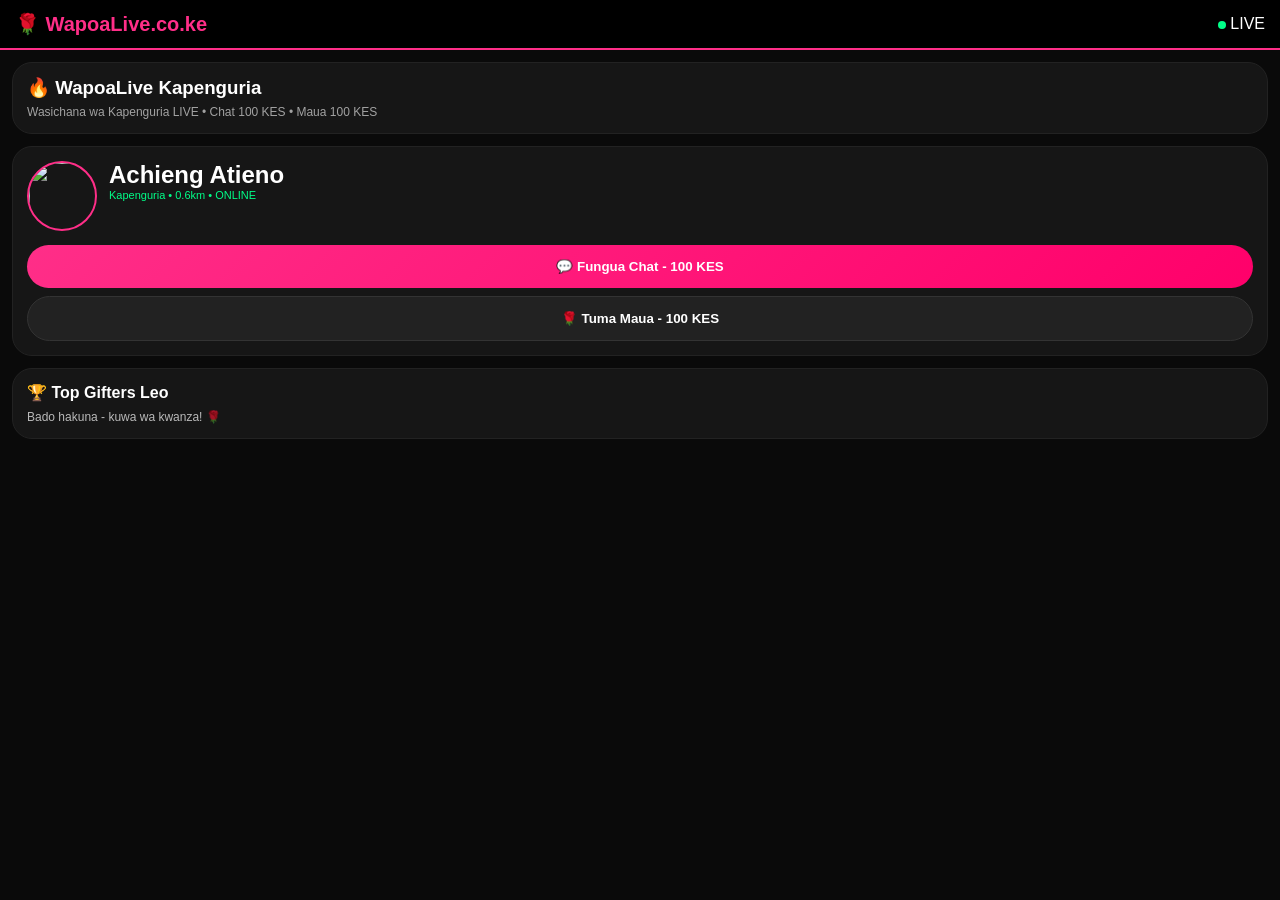
==== commit 83bae783: "Refactor index.html for improved structure and features" ====
--- a/index.html
+++ b/index.html
@@ -7,18 +7,16 @@
 <script src="https://cdn.jsdelivr.net/npm/@supabase/supabase-js@2"></script>
 <style>
 *{margin:0;padding:0;box-sizing:border-box}
-body{background:#0a0a0a;color:#fff;font-family:-apple-system,BlinkMacSystemFont,sans-serif;padding-bottom:80px}
+body{background:#0a0a0a;color:#fff;font-family:sans-serif;padding-bottom:80px}
 .header{position:sticky;top:0;z-index:50;background:#000;border-bottom:2px solid #ff2e88;padding:12px 15px;display:flex;justify-content:space-between;align-items:center}
 .logo{font-weight:900;font-size:20px;color:#ff2e88}
-.online-dot{width:8px;height:8px;background:#00ff88;border-radius:50%;display:inline-block;animation:blink 1s infinite}
-@keyframes blink{0%,100%{opacity:1}50%{opacity:.3}}
 .card{background:#161616;border:1px solid #222;border-radius:20px;margin:12px;padding:14px}
 .btn{width:100%;padding:14px;border-radius:30px;border:none;font-weight:800;cursor:pointer}
 .btn-pink{background:linear-gradient(135deg,#ff2e88,#ff006a);color:#fff}
 .btn-dark{background:#222;color:#fff;border:1px solid #333}
 .pill{display:inline-block;padding:6px 12px;border-radius:20px;font-size:11px;margin:3px;background:#222;border:1px solid #333}
 .grid3{display:grid;grid-template-columns:1fr 1fr 1fr;gap:8px;margin-top:10px}
-.grid3 img{width:100%;height:90px;object-fit:cover;border-radius:12px;border:1px solid #333}
+.grid3 img{width:100%;height:90px;object-fit:cover;border-radius:12px}
 .toast{position:fixed;top:20px;left:50%;transform:translateX(-50%);background:#1a1a1a;border:1px solid #ff2e88;padding:12px 20px;border-radius:30px;z-index:9999;display:none}
 .modal{position:fixed;inset:0;background:rgba(0,0,0,.85);z-index:100;display:none;align-items:center;justify-content:center;padding:20px}
 .modal-box{background:#161616;border:1px solid #333;border-radius:20px;padding:20px;width:100%;max-width:380px}
@@ -26,170 +24,44 @@
 </style>
 </head>
 <body>
+<div id="toast" class="toast"></div>
+<div class="header"><div class="logo">🌹 WapoaLive.co.ke</div><div><span style="width:8px;height:8px;background:#00ff88;border-radius:50%;display:inline-block"></span> LIVE</div></div>
 
-<div id="toast" class="toast"></div>
+<div class="card"><h3>🔥 WapoaLive Kapenguria</h3><p style="font-size:12px;opacity:.6;margin-top:6px">Wasichana wa Kapenguria LIVE • Chat 100 KES • Maua 100 KES</p></div>
 
-<div class="header">
-<div class="logo">🌹 WapoaLive.co.ke</div>
-<div><span class="online-dot"></span> <span style="font-size:11px" id="live-count">1,243 LIVE</span></div>
+<div class="card">
+<div style="display:flex;gap:12px"><img src="https://i.pravatar.cc/200?img=5" style="width:70px;height:70px;border-radius:50%;border:2px solid #ff2e88"><div><h2>Achieng Atieno</h2><p style="font-size:11px;color:#00ff88">Kapenguria • 0.6km • ONLINE</p></div></div>
+<button class="btn btn-pink" style="margin-top:14px" onclick="openPay('chat','Chat',100)">💬 Fungua Chat - 100 KES</button>
+<button class="btn btn-dark" style="margin-top:8px" onclick="openGift()">🌹 Tuma Maua - 100 KES</button>
 </div>
 
-<div class="card">
-<h3 style="font-size:14px;margin-bottom:8px">🔥 WapoaLive Kapenguria</h3>
-<div style="font-size:12px;opacity:.7">Wasichana wa Kapenguria LIVE • Verify • Chat 100 KES • Maua 100 KES</div>
-<div style="margin-top:10px">
-<span class="pill">✅ Verify - Green Tick</span>
-<span class="pill">🌹 Leaderboard</span>
-<span class="pill">🎙️ Voice 15s</span>
-<span class="pill">🎮 Game</span>
-<span class="pill" style="background:red">🚨 SOS</span>
-</div>
-</div>
+<div class="card"><h4>🏆 Top Gifters Leo</h4><div id="gift-list" style="font-size:12px;opacity:.7;margin-top:8px">Bado hakuna - kuwa wa kwanza! 🌹</div></div>
 
-<div class="card" id="profile-card">
-<div style="display:flex;gap:12px">
-<img id="p-img" src="https://i.pravatar.cc/200?img=5" style="width:70px;height:70px;border-radius:50%;border:2px solid #ff2e88">
-<div>
-<h2 id="p-name" style="font-size:18px">Achieng Atieno</h2>
-<p style="font-size:11px;color:#00ff88">Kapenguria • 0.6km • ONLINE • Age: 18</p>
-<p style="font-size:11px;opacity:.6;margin-top:4px">Bio + Pics + Video FREE • Chat ndio inalipishwa</p>
-</div>
-</div>
+<div class="modal" id="pay-modal"><div class="modal-box"><h3 id="pay-title">Lipa na M-Pesa</h3><input id="pay-phone" placeholder="07xxxxxxxx" type="tel"><input id="pay-name" placeholder="Jina lako"><button class="btn btn-pink" onclick="payNow()">Lipa Sasa - STK</button><button class="btn btn-dark" style="margin-top:8px" onclick="closeM()">Ghairi</button></div></div>
 
-<h4 style="margin:12px 0 6px">📸 Picha</h4>
-<div class="grid3">
-<img src="https://i.pravatar.cc/200?img=5"><img src="https://i.pravatar.cc/200?img=6"><img src="https://i.pravatar.cc/200?img=7">
-</div>
-
-<h4 style="margin:12px 0 6px">🎥 Video</h4>
-<video controls style="width:100%;border-radius:12px"><source src="https://www.w3schools.com/html/mov_bbb.mp4" type="video/mp4"></video>
-
-<button class="btn btn-pink" style="margin-top:14px" onclick="openPay('chat')">💬 Fungua Chat na Achieng - 100 KES</button>
-<button class="btn btn-dark" style="margin-top:8px" onclick="openGiftModal()">🌹 Tuma Maua - 100 KES</button>
-</div>
-
-<div class="card">
-<h4>🏆 Top Gifters Leo</h4>
-<div id="gift-list" style="font-size:12px;opacity:.7;margin-top:8px">Inapakia gifts...</div>
-</div>
-
-<!-- PAY MODAL -->
-<div class="modal" id="pay-modal">
-<div class="modal-box">
-<h3 id="pay-title">Lipa na M-Pesa</h3>
-<input id="pay-phone" placeholder="07xxxxxxxx" type="tel" value="07">
-<input id="pay-name" placeholder="Jina lako" value="Customer">
-<button class="btn btn-pink" onclick="payNow()">Lipa Sasa - STK itatumwa</button>
-<button class="btn btn-dark" style="margin-top:8px" onclick="closeModals()">Ghairi</button>
-<p style="font-size:10px;opacity:.5;margin-top:10px;text-align:center">STK Push kutoka PayHero • Salama 100%</p>
-</div>
-</div>
-
-<!-- GIFT MODAL -->
-<div class="modal" id="gift-modal">
-<div class="modal-box">
-<h3>Chagua Maua 🌹</h3>
-<div style="display:grid;grid-template-columns:1fr 1fr;gap:10px;margin-top:12px">
-<button class="btn btn-dark" onclick="selectGift('Rose Moja',100)">🌹 x1 - 100</button>
-<button class="btn btn-dark" onclick="selectGift('Rose 5',400)">🌹 x5 - 400</button>
-<button class="btn btn-dark" onclick="selectGift('Rose 10',800)">🌹 x10 - 800</button>
-<button class="btn btn-dark" onclick="selectGift('Bouquet',1500)">💐 Bouquet - 1500</button>
-</div>
-<button class="btn btn-dark" style="margin-top:10px" onclick="closeModals()">Funga</button>
-</div>
-</div>
-
-<div style="position:fixed;bottom:0;left:0;right:0;background:#000;border-top:1px solid #222;padding:8px;text-align:center;font-size:10px">
-⚡ <span style="color:#00ff88">Supabase Connected</span> • <span style="color:#ff2e88">PayHero Live</span> • wapoalive.co.ke
-</div>
+<div class="modal" id="gift-modal"><div class="modal-box"><h3>Chagua Maua 🌹</h3><div style="display:grid;grid-template-columns:1fr 1fr;gap:8px;margin-top:12px"><button class="btn btn-dark" onclick="openPay('gift','Rose Moja',100)">🌹 x1 - 100</button><button class="btn btn-dark" onclick="openPay('gift','Rose 5',400)">🌹 x5 - 400</button><button class="btn btn-dark" onclick="openPay('gift','Rose 10',800)">🌹 x10 - 800</button><button class="btn btn-dark" onclick="openPay('gift','Bouquet',1500)">💐 1500</button></div><button class="btn btn-dark" style="margin-top:10px" onclick="closeM()">Funga</button></div></div>
 
 <script>
-const SUPA_URL = 'https://YOUR_SUPABASE_URL.supabase.co';
-const SUPA_KEY = 'YOUR_SUPABASE_ANON_KEY';
-const s = window.supabase.createClient(SUPA_URL, SUPA_KEY);
-
-let currentProfile = {id:'demo-profile-id', name:'Achieng'};
-let payTarget = {type:'chat', amount:100, giftName:'Chat'};
-
-window.showToast = (m) => {
-  const t = document.getElementById('toast');
-  t.textContent = m; t.style.display='block';
-  setTimeout(()=>t.style.display='none',3000);
-};
-
-function openPay(type){
-  payTarget.type = type;
-  payTarget.amount = 100;
-  document.getElementById('pay-title').innerText = type==='chat' ? 'Fungua Chat - 100 KES' : `Tuma ${payTarget.giftName} - ${payTarget.amount} KES`;
-  document.getElementById('pay-modal').style.display='flex';
+const SUPA_URL='https://YOUR_SUPABASE_URL.supabase.co';
+const SUPA_KEY='YOUR_SUPABASE_ANON_KEY';
+let s=null; try{s=window.supabase.createClient(SUPA_URL,SUPA_KEY);}catch(e){}
+let payTarget={type:'chat',giftName:'Chat',amount:100};
+function showToast(m){let t=document.getElementById('toast');t.textContent=m;t.style.display='block';setTimeout(()=>t.style.display='none',3000);}
+function openPay(type,name,amount){payTarget={type,giftName:name,amount};document.getElementById('pay-title').innerText=`${name} - ${amount} KES`;document.getElementById('pay-modal').style.display='flex';}
+function openGift(){document.getElementById('gift-modal').style.display='flex';}
+function closeM(){document.getElementById('pay-modal').style.display='none';document.getElementById('gift-modal').style.display='none';}
+async function payNow(){
+  let phone=document.getElementById('pay-phone').value.trim();
+  if(!phone||phone.length<10){showToast('Weka namba sahihi');return;}
+  if(phone.startsWith('0')) phone='254'+phone.substring(1);
+  if(phone.startsWith('+')) phone=phone.substring(1);
+  showToast(`Inatuma STK ya ${payTarget.amount} kwa ${phone}...`);
+  try{
+    await fetch('/.netlify/functions/pay',{method:'POST',headers:{'Content-Type':'application/json'},body:JSON.stringify({amount:payTarget.amount,phone_number:phone,external_reference:`WPL-${Date.now()}`})});
+    showToast('✅ STK imetumwa! Lipa kwa simu');
+  }catch(e){showToast('DEMO: STK ya '+payTarget.amount+' ingetumwa');}
+  closeM();
 }
-function openGiftModal(){ document.getElementById('gift-modal').style.display='flex'; }
-function selectGift(name, amount){
-  payTarget = {type:'gift', giftName:name, amount};
-  closeModals(); openPay('gift');
-}
-function closeModals(){
-  document.getElementById('pay-modal').style.display='none';
-  document.getElementById('gift-modal').style.display='none';
-}
-
-async function payNow(){
-  let phone = document.getElementById('pay-phone').value.trim();
-  let name = document.getElementById('pay-name').value.trim() || 'Customer';
-  if(!phone || phone.length<10){ showToast('Weka namba sahihi'); return; }
-  if(phone.startsWith('0')) phone = '254'+phone.substring(1);
-  if(phone.startsWith('+')) phone = phone.substring(1);
-
-  showToast(`Inatuma STK ya ${payTarget.amount} kwa ${phone}...`);
-  
-  try{
-    const res = await fetch('/.netlify/functions/pay',{
-      method:'POST',
-      headers:{'Content-Type':'application/json'},
-      body: JSON.stringify({amount:payTarget.amount, phone_number:phone, external_reference:`WPL-${Date.now()}`, name})
-    });
-    const data = await res.json();
-    console.log('PAY RES', data);
-    showToast('✅ STK imetumwa! Lipa kwa simu');
-
-    // FIX 1: Auto-save gift after payment request (hata kama ni demo)
-    if(payTarget.type==='gift'){
-      try{
-        const prof = JSON.parse(localStorage.getItem('wpl_profile') || '{}');
-        await s.from('gifts').insert({
-          sender_id: prof.id || '00000000-0000-0000-0000-000000000000',
-          receiver_id: currentProfile.id,
-          gift_name: payTarget.giftName,
-          amount: payTarget.amount
-        });
-      }catch(e){ console.log('gift save skip', e); }
-    }
-
-    // FIX 2: Fungua chat baada ya kulipa
-    if(payTarget.type==='chat'){
-      setTimeout(()=>{ showToast('💬 Chat imefunguliwa!'); },2000);
-    }
-
-  }catch(e){
-    console.error(e);
-    showToast('DEMO: STK ya '+payTarget.amount+' ingetumwa kwa '+phone);
-  }
-  closeModals();
-}
-
-// Load gifts
-(async ()=>{
-  try{
-    const {data:g} = await s.from('gifts').select('*').order('created_at',{ascending:false}).limit(10);
-    if(g && g.length){
-      document.getElementById('gift-list').innerHTML = g.map(x=>`🌹 ${x.gift_name||'Rose'} - ${x.amount} KES`).join('<br>');
-    }else{
-      document.getElementById('gift-list').innerHTML = 'Bado hakuna zawadi leo - kuwa wa kwanza! 🌹';
-    }
-  }catch(e){
-    document.getElementById('gift-list').innerHTML = 'Gifts zitaonekana hapa baada ya malipo';
-  }
-})();
 </script>
 </body>
 </html>
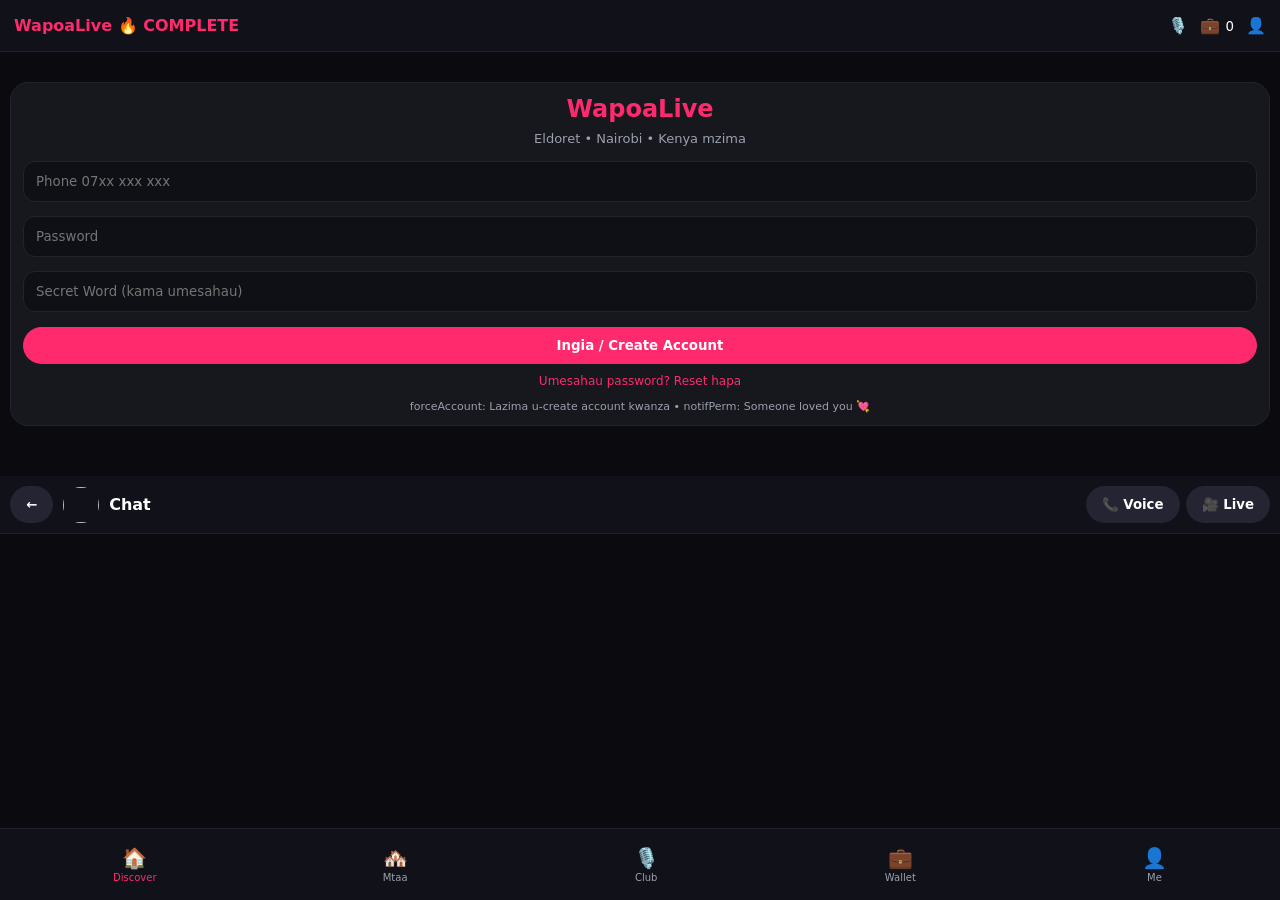
==== commit 515cd265: "Update print statement from 'Hello' to 'Goodbye'" ====
--- a/index.html
+++ b/index.html
@@ -1,67 +1,539 @@
 <!DOCTYPE html>
-<html lang="sw">
+<html lang="en">
 <head>
 <meta charset="UTF-8">
-<meta name="viewport" content="width=device-width, initial-scale=1.0">
-<title>WapoaLive.co.ke - Kapenguria Live 🔥</title>
-<script src="https://cdn.jsdelivr.net/npm/@supabase/supabase-js@2"></script>
+<meta name="viewport" content="width=device-width,initial-scale=1,maximum-scale=1,user-scalable=no">
+<title>WapoaLive - Complete System Fixed</title>
+<script src="https://cdn.jsdelivr.net/npm/dompurify@3.0.8/dist/purify.min.js"></script>
+<script src="https://unpkg.com/peerjs@1.5.2/dist/peerjs.min.js"></script>
 <style>
-*{margin:0;padding:0;box-sizing:border-box}
-body{background:#0a0a0a;color:#fff;font-family:sans-serif;padding-bottom:80px}
-.header{position:sticky;top:0;z-index:50;background:#000;border-bottom:2px solid #ff2e88;padding:12px 15px;display:flex;justify-content:space-between;align-items:center}
-.logo{font-weight:900;font-size:20px;color:#ff2e88}
-.card{background:#161616;border:1px solid #222;border-radius:20px;margin:12px;padding:14px}
-.btn{width:100%;padding:14px;border-radius:30px;border:none;font-weight:800;cursor:pointer}
-.btn-pink{background:linear-gradient(135deg,#ff2e88,#ff006a);color:#fff}
-.btn-dark{background:#222;color:#fff;border:1px solid #333}
-.pill{display:inline-block;padding:6px 12px;border-radius:20px;font-size:11px;margin:3px;background:#222;border:1px solid #333}
-.grid3{display:grid;grid-template-columns:1fr 1fr 1fr;gap:8px;margin-top:10px}
-.grid3 img{width:100%;height:90px;object-fit:cover;border-radius:12px}
-.toast{position:fixed;top:20px;left:50%;transform:translateX(-50%);background:#1a1a1a;border:1px solid #ff2e88;padding:12px 20px;border-radius:30px;z-index:9999;display:none}
-.modal{position:fixed;inset:0;background:rgba(0,0,0,.85);z-index:100;display:none;align-items:center;justify-content:center;padding:20px}
-.modal-box{background:#161616;border:1px solid #333;border-radius:20px;padding:20px;width:100%;max-width:380px}
-input{width:100%;padding:12px;border-radius:12px;border:1px solid #333;background:#000;color:#fff;margin:8px 0}
+:root{--p:#ff2a6d;--bg:#0a0a0f;--card:#17171e;--b:#23232f;--muted:#9aa0ad}
+*{box-sizing:border-box;margin:0;padding:0;font-family:Inter,system-ui,-apple-system,Segoe UI,Roboto}
+body{background:var(--bg);color:#fff;overflow:hidden;height:100vh;display:flex;flex-direction:column}
+.top{height:52px;background:#11111a;display:flex;align-items:center;justify-content:space-between;padding:0 14px;border-bottom:1px solid var(--b);position:sticky;top:0;z-index:20}
+.page{display:none;flex:1;overflow-y:auto;padding-bottom:78px;-webkit-overflow-scrolling:touch}.page.active{display:block}
+.nav{position:fixed;bottom:0;left:0;right:0;height:72px;background:#11111a;border-top:1px solid var(--b);display:flex;justify-content:space-around;align-items:center;z-index:30}
+.ni{color:var(--muted);text-align:center;cursor:pointer;font-size:20px;user-select:none}.ni.active{color:var(--p)}.ni span{display:block;font-size:10px;margin-top:2px}
+.card{background:var(--card);border:1px solid var(--b);border-radius:18px;padding:12px;margin:10px}
+.btn{background:var(--p);color:#fff;border:0;padding:11px 16px;border-radius:99px;font-weight:800;cursor:pointer;transition:opacity.2s}.btn:active{opacity:.7}.btn-g{background:#242432}
+.input{width:100%;padding:12px;border-radius:12px;background:#0f0f16;border:1px solid var(--b);color:#fff;margin:7px 0;outline:none}.input:focus{border-color:var(--p)}
+.grid{display:grid;grid-template-columns:1fr 1fr;gap:10px;padding:10px}
+.pcard{border-radius:16px;overflow:hidden;background:var(--card);border:1px solid var(--b);position:relative;cursor:pointer}
+.pcard img{width:100%;height:220px;object-fit:cover;display:block}
+.bdg{position:absolute;top:8px;left:8px;background:var(--p);font-size:11px;padding:3px 8px;border-radius:99px}
+.live{position:absolute;top:8px;right:8px;background:#00ff88;color:#000;font-size:10px;padding:3px 7px;border-radius:99px;font-weight:900}
+.story-bar{display:flex;gap:10px;overflow-x:auto;padding:10px;scrollbar-width:none}.story-bar::-webkit-scrollbar{display:none}
+.st{flex:0 0 62px;text-align:center;cursor:pointer}.st img{width:56px;height:56px;border-radius:50%;border:2px solid var(--p);object-fit:cover}
+.bubble{max-width:78%;padding:10px 14px;border-radius:18px;margin:6px 10px;font-size:14px;line-height:1.3;word-break:break-word}
+.me{background:var(--p);align-self:flex-end;border-bottom-right-radius:4px}.them{background:#242432;align-self:flex-start;border-bottom-left-radius:4px}
+.modal{position:fixed;inset:0;background:rgba(0,0,0,.82);display:none;align-items:center;justify-content:center;z-index:100;padding:18px}.modal.open{display:flex}
+.wallet{background:linear-gradient(135deg,#ff2a6d,#ff8a44);border-radius:22px;padding:18px;margin:12px}
+.voice-rec{animation:pulse 1s infinite;background:#ff2a6d!important}
+@keyframes pulse{0%{transform:scale(1)}50%{transform:scale(1.08)}100%{transform:scale(1)}}
+.gbig{font-size:44px;animation:pop.6s}
+@keyframes pop{0%{transform:scale(0)}70%{transform:scale(1.3)}100%{transform:scale(1)}}
+#chat{display:flex;flex-direction:column}
+#chatBox{flex:1;display:flex;flex-direction:column;overflow-y:auto;min-height:50vh;padding-bottom:10px}
+#toast{position:fixed;top:18px;right:18px;z-index:9999;display:flex;flex-direction:column;gap:8px;pointer-events:none}
+.toast{background:#111;border:1px solid #333;padding:12px 16px;border-radius:12px;animation:slideIn.3s;pointer-events:auto}
+@keyframes slideIn{from{transform:translateX(100%);opacity:0}to{transform:translateX(0);opacity:1}}
 </style>
 </head>
 <body>
-<div id="toast" class="toast"></div>
-<div class="header"><div class="logo">🌹 WapoaLive.co.ke</div><div><span style="width:8px;height:8px;background:#00ff88;border-radius:50%;display:inline-block"></span> LIVE</div></div>
-
-<div class="card"><h3>🔥 WapoaLive Kapenguria</h3><p style="font-size:12px;opacity:.6;margin-top:6px">Wasichana wa Kapenguria LIVE • Chat 100 KES • Maua 100 KES</p></div>
-
-<div class="card">
-<div style="display:flex;gap:12px"><img src="https://i.pravatar.cc/200?img=5" style="width:70px;height:70px;border-radius:50%;border:2px solid #ff2e88"><div><h2>Achieng Atieno</h2><p style="font-size:11px;color:#00ff88">Kapenguria • 0.6km • ONLINE</p></div></div>
-<button class="btn btn-pink" style="margin-top:14px" onclick="openPay('chat','Chat',100)">💬 Fungua Chat - 100 KES</button>
-<button class="btn btn-dark" style="margin-top:8px" onclick="openGift()">🌹 Tuma Maua - 100 KES</button>
+<div class="top"><b style="color:var(--p)">WapoaLive 🔥 COMPLETE</b><div style="display:flex;gap:12px;align-items:center"><span onclick="openP('club')" style="cursor:pointer">🎙️</span><span onclick="openP('wallet')" style="cursor:pointer">💼 <small id="balTop">0</small></span><span onclick="openP('me')" style="cursor:pointer">👤</span></div></div>
+
+<div id="login" class="page active">
+  <div class="card" style="margin-top:30px;text-align:center">
+    <h2 style="color:var(--p)">WapoaLive</h2><p style="color:var(--muted);font-size:13px;margin:8px 0">Eldoret • Nairobi • Kenya mzima</p>
+    <input id="lPhone" class="input" placeholder="Phone 07xx xxx xxx" inputmode="numeric">
+    <input id="lPass" class="input" type="password" placeholder="Password">
+    <input id="lSecret" class="input" placeholder="Secret Word (kama umesahau)">
+    <button class="btn" style="width:100%;margin-top:8px" onclick="doLogin()">Ingia / Create Account</button>
+    <p style="margin-top:10px;font-size:12px"><a style="color:var(--p);cursor:pointer" onclick="openReset()">Umesahau password? Reset hapa</a></p>
+    <div style="margin-top:12px;font-size:11px;color:var(--muted)">forceAccount: Lazima u-create account kwanza • notifPerm: Someone loved you 💘</div>
+  </div>
 </div>
 
-<div class="card"><h4>🏆 Top Gifters Leo</h4><div id="gift-list" style="font-size:12px;opacity:.7;margin-top:8px">Bado hakuna - kuwa wa kwanza! 🌹</div></div>
-
-<div class="modal" id="pay-modal"><div class="modal-box"><h3 id="pay-title">Lipa na M-Pesa</h3><input id="pay-phone" placeholder="07xxxxxxxx" type="tel"><input id="pay-name" placeholder="Jina lako"><button class="btn btn-pink" onclick="payNow()">Lipa Sasa - STK</button><button class="btn btn-dark" style="margin-top:8px" onclick="closeM()">Ghairi</button></div></div>
-
-<div class="modal" id="gift-modal"><div class="modal-box"><h3>Chagua Maua 🌹</h3><div style="display:grid;grid-template-columns:1fr 1fr;gap:8px;margin-top:12px"><button class="btn btn-dark" onclick="openPay('gift','Rose Moja',100)">🌹 x1 - 100</button><button class="btn btn-dark" onclick="openPay('gift','Rose 5',400)">🌹 x5 - 400</button><button class="btn btn-dark" onclick="openPay('gift','Rose 10',800)">🌹 x10 - 800</button><button class="btn btn-dark" onclick="openPay('gift','Bouquet',1500)">💐 1500</button></div><button class="btn btn-dark" style="margin-top:10px" onclick="closeM()">Funga</button></div></div>
+<div id="discover" class="page">
+  <div class="story-bar" id="sBar"></div>
+  <div style="padding:0 10px;display:flex;gap:8px;overflow-x:auto;scrollbar-width:none">
+    <button class="btn-g btn" onclick="openP('mtaa')">🏘️ Mtaa Rooms</button>
+    <button class="btn-g btn" onclick="requestNotif()">🔔 Enable Push</button>
+    <button class="btn-g btn" onclick="openP('wallet')">💼 Wallet</button>
+    <button class="btn-g btn" onclick="boostMe()">🔥 Boost 100 KES</button>
+  </div>
+  <div class="grid" id="dGrid"></div>
+</div>
+
+<div id="chat" class="page">
+  <div style="display:flex;align-items:center;gap:10px;padding:10px;background:#11111a;border-bottom:1px solid var(--b);position:sticky;top:0;z-index:5"><button class="btn btn-g" onclick="openP('discover')">←</button><img id="cAv" style="width:36px;height:36px;border-radius:50%;object-fit:cover"><b id="cName">Chat</b><small id="typing" style="color:var(--muted);margin-left:8px"></small><div style="margin-left:auto;display:flex;gap:6px"><button class="btn btn-g" onclick="startVoiceCall()">📞 Voice</button><button class="btn btn-g" onclick="startLive()">🎥 Live</button></div></div>
+  <div id="chatBox"></div>
+  <div id="paywall" class="card" style="text-align:center"><p>🔒 Fungua chat na <b id="cTarget"></b> kwa 100 KES</p><button class="btn" style="width:100%;margin-top:8px" onclick="pay100()">Fungua Chat - 100 KES</button><p style="font-size:11px;color:var(--muted);margin-top:6px">Omba Namba • Private Live • Voice Call ziko ndani baada ya kulipa</p></div>
+  <div id="chatBar" style="display:none;padding:10px;background:#11111a;border-top:1px solid var(--b);gap:8px;align-items:center;position:sticky;bottom:0">
+    <button class="btn btn-g" onclick="openGift()">🎁</button>
+    <button class="btn btn-g" onclick="superLike()">⭐ 50</button>
+    <button class="btn btn-g" onclick="requestNumber()">📞 Omba Namba</button>
+    <input id="mInp" class="input" style="margin:0;flex:1" placeholder="Andika..." oninput="typingOn()" onkeydown="if(event.key==='Enter')sendMsg()">
+    <button id="recBtn" class="btn" style="user-select:none;-webkit-user-select:none">🎤</button>
+    <button class="btn" onclick="sendMsg()">Send</button>
+  </div>
+</div>
+
+<div id="wallet" class="page">
+  <div style="padding:10px;display:flex;gap:8px;align-items:center"><button class="btn btn-g" onclick="openP('discover')">← Back</button><b>💼 Wallet Yangu</b></div>
+  <div class="wallet"><div style="font-size:12px;opacity:.9">Balance</div><div style="font-size:34px;font-weight:900"><span id="wBal">0</span> KES</div><div style="font-size:11px">90% ya gifts + 30 KES referral • 10% commission yako</div></div>
+  <div class="card"><h4>💸 Withdraw kwa M-Pesa</h4><p style="font-size:11px;color:var(--muted)">Min 100 KES, inaingia 2min</p><input id="wdPhone" class="input" placeholder="07xx"><input id="wdAmt" class="input" type="number" placeholder="Amount"><button class="btn" style="width:100%" onclick="doWithdraw()">Withdraw Sasa</button><div id="wdMsg" style="margin-top:8px;font-size:12px"></div></div>
+  <div class="card"><h4>📜 History</h4><div id="wHist" style="font-size:13px;color:var(--muted)"></div></div>
+  <div class="card"><h4>🎁 Refer & Earn 30 KES</h4><div style="display:flex;gap:8px"><input id="refLink" class="input" readonly style="margin:0"><button class="btn btn-g" onclick="copyRef()">Copy</button></div><button class="btn" style="width:100%;margin-top:8px" onclick="shareRef()">Share WhatsApp</button><div style="margin-top:8px;font-size:13px">Earned: <b id="rEarn">0 KES</b> • People: <b id="rCount">0</b></div></div>
+</div>
+
+<div id="mtaa" class="page"><div style="padding:10px;display:flex;gap:8px"><button class="btn btn-g" onclick="openP('discover')">←</button><b>🏘️ Mtaa Rooms</b></div><div id="mtaaList" style="padding:10px;display:grid;gap:10px"></div></div>
+
+<div id="club" class="page"><div style="padding:10px;display:flex;justify-content:space-between"><div><button class="btn btn-g" onclick="openP('discover')">←</button> <b>🎙️ Clubhouse</b></div><button class="btn" onclick="createRoom()">+ Create</button></div><div id="clubList" style="padding:10px"></div></div>
+
+<div id="me" class="page">
+  <div style="padding:10px"><button class="btn btn-g" onclick="openP('discover')">←</button> <b>My Profile</b></div>
+  <div class="card"><h4>✅ Verification Badge</h4><p style="font-size:11px;color:var(--muted)">Record 5sec upate blue tick</p><button class="btn" style="width:100%;margin-top:8px" onclick="verify()">📸 Verify Selfie Video</button><div id="vStat" style="margin-top:8px;font-size:12px"></div></div>
+  <div class="card"><h4>🔒 Private Album (150 KES unlock)</h4><div style="display:grid;grid-template-columns:1fr 1fr;gap:8px;margin-top:8px"><div style="height:100px;background:#222;border-radius:12px;display:flex;align-items:center;justify-content:center">🔒 Private 1</div><div style="height:100px;background:#222;border-radius:12px;display:flex;align-items:center;justify-content:center">🔒 Private 2</div></div><button class="btn" style="width:100%;margin-top:8px" onclick="alert('Watu wakulipie 150 ndio waone')">Weka Price 150 KES</button></div>
+  <div class="card"><input id="myName" class="input" placeholder="Jina"><input id="myPhone" class="input" placeholder="Phone 07xx"><input id="myBio" class="input" placeholder="Bio yako PUBLIC"><button class="btn" style="width:100%" onclick="saveMe()">Save Profile</button></div>
+  <div class="card"><button class="btn" style="width:100%" onclick="openP('wallet')">💼 Fungua Wallet</button></div>
+  <div class="card"><button class="btn btn-g" style="width:100%" onclick="doLogout()">Logout</button></div>
+</div>
+
+<div class="nav">
+  <div class="ni active" id="nav-discover" onclick="needLogin(()=>openP('discover'))">🏠<span>Discover</span></div>
+  <div class="ni" onclick="needLogin(()=>openP('mtaa'))">🏘️<span>Mtaa</span></div>
+  <div class="ni" onclick="needLogin(()=>openP('club'))">🎙️<span>Club</span></div>
+  <div class="ni" onclick="needLogin(()=>openP('wallet'))">💼<span>Wallet</span></div>
+  <div class="ni" onclick="openP('me')">👤<span>Me</span></div>
+</div>
+
+<div id="giftModal" class="modal" onclick="if(event.target==this)closeGift()"><div class="card" style="width:100%;max-width:380px"><h3>🎁 Tuma Gift (90% kwa dem)</h3><div style="display:grid;grid-template-columns:1fr 1fr;gap:8px;margin-top:10px">
+<button class="btn btn-g" onclick="sendGift('Rose',20,'🌹')">🌹 Rose<br>20</button>
+<button class="btn btn-g" onclick="sendGift('Choco',25,'🍫')">🍫 25</button>
+<button class="btn btn-g" onclick="sendGift('Gift',30,'🎁')">🎁 30</button>
+<button class="btn btn-g" onclick="sendGift('Love',40,'💖')">💖 40</button>
+<button class="btn btn-g" onclick="sendGift('Beer',50,'🍺')">🍺 50</button>
+<button class="btn btn-g" onclick="sendGift('Ring',100,'💍')">💍 100</button>
+<button class="btn btn-g" onclick="sendGift('Diamond',200,'💎')">💎 200</button>
+<button class="btn btn-g" onclick="sendGift('Queen',300,'👑')">👑 300</button>
+</div><button class="btn btn-g" style="width:100%;margin-top:10px" onclick="closeGift()">Cancel</button></div></div>
+
+<div id="storyModal" class="modal" onclick="if(event.target==this)closeStory()"><div style="background:#000;width:100%;max-width:380px;height:78vh;border-radius:18px;overflow:hidden;position:relative"><img id="sImg" style="width:100%;height:100%;object-fit:cover"><div style="position:absolute;top:10px;left:10px;right:10px;display:flex;justify-content:space-between;align-items:center"><b id="sName" style="background:rgba(0,0,0,.5);padding:4px 8px;border-radius:99px"></b><button class="btn btn-g" onclick="closeStory()">X</button></div><button class="btn" style="position:absolute;bottom:20px;left:20px;right:20px" onclick="replyStory()">Reply → Chat</button></div></div>
+
+<div id="resetModal" class="modal" onclick="if(event.target==this)closeReset()"><div class="card" style="width:100%;max-width:360px"><h3>Reset Password</h3><input id="rsPhone" class="input" placeholder="Phone 07xx"><button class="btn" style="width:100%" onclick="reqOTP()">Tuma OTP</button><input id="rsOTP" class="input" placeholder="OTP 6 digits" style="margin-top:10px"><input id="rsNew" class="input" type="password" placeholder="Password mpya"><button class="btn" style="width:100%" onclick="doReset()">Badilisha Password</button><div id="rsMsg" style="font-size:12px;margin-top:8px"></div><button class="btn btn-g" style="width:100%;margin-top:8px" onclick="closeReset()">Cancel</button></div></div>
+
+<div id="callModal" class="modal"><div class="card" style="width:100%;max-width:360px;text-align:center"><h3 id="callTitle">📞 Voice Call</h3><p id="callStatus" style="color:var(--muted);font-size:13px;margin:8px 0">Connecting via PeerJS...</p><video id="remoteVideo" autoplay playsinline style="width:100%;border-radius:12px;background:#000;display:none"></video><audio id="remoteAudio" autoplay></audio><div style="display:flex;gap:8px;margin-top:10px"><button class="btn btn-g" style="flex:1" onclick="endCall()">End Call</button><button class="btn" style="flex:1" onclick="toggleMute()">Mute</button></div></div></div>
+
+<div id="toast"></div>
 
 <script>
-const SUPA_URL='https://YOUR_SUPABASE_URL.supabase.co';
-const SUPA_KEY='YOUR_SUPABASE_ANON_KEY';
-let s=null; try{s=window.supabase.createClient(SUPA_URL,SUPA_KEY);}catch(e){}
-let payTarget={type:'chat',giftName:'Chat',amount:100};
-function showToast(m){let t=document.getElementById('toast');t.textContent=m;t.style.display='block';setTimeout(()=>t.style.display='none',3000);}
-function openPay(type,name,amount){payTarget={type,giftName:name,amount};document.getElementById('pay-title').innerText=`${name} - ${amount} KES`;document.getElementById('pay-modal').style.display='flex';}
-function openGift(){document.getElementById('gift-modal').style.display='flex';}
-function closeM(){document.getElementById('pay-modal').style.display='none';document.getElementById('gift-modal').style.display='none';}
-async function payNow(){
-  let phone=document.getElementById('pay-phone').value.trim();
-  if(!phone||phone.length<10){showToast('Weka namba sahihi');return;}
-  if(phone.startsWith('0')) phone='254'+phone.substring(1);
-  if(phone.startsWith('+')) phone=phone.substring(1);
-  showToast(`Inatuma STK ya ${payTarget.amount} kwa ${phone}...`);
+let profiles=[];
+let current=null;
+let unlocked=JSON.parse(localStorage.getItem('unlocked')||'{}');
+let wallet=Number(localStorage.getItem('wallet_bal')||'0');
+let hist=JSON.parse(localStorage.getItem('wallet_hist')||'[]');
+let refCode=localStorage.getItem('refCode')||('254'+Math.floor(100000000+Math.random()*900000000));
+localStorage.setItem('refCode',refCode);
+let myId=localStorage.getItem('myPeer')||('wapoa_'+Math.random().toString(36).slice(2,10));
+localStorage.setItem('myPeer',myId);
+let logged=localStorage.getItem('logged')==='1';
+function esc(s){return String(s).replace(/[&<>"']/g,m=>({ '&':'&amp;','<':'&lt;','>':'&gt;','"':'&quot;',"'":'&#39;'}[m]))}
+function safe(s){ const clean = DOMPurify.sanitize(s||'', {ALLOWED_TAGS:['b','i','em','strong','br'], ALLOWED_ATTR:[]}); return clean; }
+function needLogin(cb){ if(!logged){ openP('login'); push('Login required','Create account kwanza mkuu 🔒'); } else cb(); }
+function openP(id){
+  document.querySelectorAll('.page').forEach(p=>p.classList.remove('active'));
+  const target=document.getElementById(id);
+  if(target) target.classList.add('active');
+  document.querySelectorAll('.ni').forEach(n=>n.classList.remove('active'));
+  const m={discover:'nav-discover'}[id];
+  if(m){ const el=document.getElementById(m); if(el) el.classList.add('active'); }
+  if(id==='wallet') renderWallet();
+  if(id==='discover'){ renderDiscover(); renderStories(); }
+}
+function doLogin(){
+  const ph=document.getElementById('lPhone').value.trim();
+  const pw=document.getElementById('lPass').value.trim();
+  if(!ph||!pw){ alert('Weka phone na password'); return; }
+  if(ph.length<9){ alert('Phone si valid'); return; }
+  localStorage.setItem('myPhone',ph);
+  localStorage.setItem('myPassHash',btoa(pw));
+  localStorage.setItem('logged','1');
+  logged=true;
+  document.getElementById('balTop').textContent=wallet;
+  openP('discover');
+  push('Karibu WapoaLive 💖','Account yako ime-create');
+}
+function doLogout(){ localStorage.removeItem('logged'); logged=false; openP('login'); push('Logged out','Umetoka'); }
+(function(){
+  const names=["Achieng","Sasha","Becky","Chep","Mwikali","Faith","Nana","Zay","Lyn","Tasha","Sharon","Mercy","Wanjiku","Alisha","Keisha","Brenda","Purity","Val","Caro","Ann"];
+  const areas=["Eldoret CBD","Zion Mall","Langas","Kapenguria","Nairobi","Kisumu","Nakuru","Moi University","Eldoret West","Annex"];
+  const imgs=["https://i.pravatar.cc/300?img=1","https://i.pravatar.cc/300?img=5","https://i.pravatar.cc/300?img=9","https://i.pravatar.cc/300?img=11","https://i.pravatar.cc/300?img=16","https://i.pravatar.cc/300?img=23","https://i.pravatar.cc/300?img=26","https://i.pravatar.cc/300?img=32","https://i.pravatar.cc/300?img=36","https://i.pravatar.cc/300?img=45"];
+  for(let i=0;i<200;i++) profiles.push({id:'u'+i,name:names[i%names.length]+' '+(i+1),area:areas[i%areas.length],img:imgs[i%imgs.length],verified:Math.random()>0.5,dist:(Math.random()*5+0.2).toFixed(1),online:Math.random()>0.3});
+})();
+function renderDiscover(){
+  const grid=document.getElementById('dGrid');
+  if(!grid) return;
+  grid.innerHTML=profiles.map(p=>`<div class="pcard" onclick="openChat('${p.id}')"><img src="${esc(p.img)}" loading="lazy" alt="${esc(p.name)}"><div class="bdg">${esc(p.area)} • ${esc(p.dist)}km</div>${p.online?'<div class="live">● LIVE</div>':''}<div style="padding:8px;display:flex;justify-content:space-between;align-items:center"><b>${esc(p.name)} ${p.verified?'✅':''}</b><small style="color:var(--muted)">${p.online?'online':'offline'}</small></div></div>`).join('');
+}
+function renderStories(){
+  const bar=document.getElementById('sBar');
+  if(!bar) return;
+  let h=`<div class="st" onclick="addStory()"><div style="width:56px;height:56px;border-radius:50%;background:#222;display:flex;align-items:center;justify-content:center;border:2px dashed var(--p)">+</div><div style="font-size:11px">Add</div></div>`;
+  h+=profiles.slice(0,18).map(p=>`<div class="st" onclick="viewStory('${p.id}')"><img src="${esc(p.img)}" alt=""><div style="font-size:11px">${esc(p.name.split(' ')[0])}</div></div>`).join('');
+  bar.innerHTML=h;
+}
+renderDiscover(); renderStories();
+function openChat(id){
+  current=profiles.find(x=>x.id===id);
+  if(!current) return;
+  document.getElementById('cName').textContent=current.name;
+  document.getElementById('cTarget').textContent=current.name;
+  document.getElementById('cAv').src=current.img;
+  document.getElementById('chatBox').innerHTML='';
+  openP('chat');
+  const ok=!!unlocked[id];
+  document.getElementById('paywall').style.display=ok?'none':'block';
+  document.getElementById('chatBar').style.display=ok?'flex':'none';
+  if(ok) loadMsgs(id);
+}
+function loadMsgs(id){
+  const arr=JSON.parse(localStorage.getItem('chat_'+id)||'[]');
+  const box=document.getElementById('chatBox');
+  box.innerHTML=arr.map(m=>{
+    if(m.type==='gift') return `<div class="bubble ${m.me?'me':'them'}"><div class="gbig">${esc(m.emoji||'🎁')}</div><div>${esc(m.text)}</div></div>`;
+    if(m.type==='voice') return `<div class="bubble ${m.me?'me':'them'}">🎤 Voice<br><audio controls src="${m.audio}" style="width:160px"></audio><div style="font-size:10px">${esc(String(m.dur||0))}s</div></div>`;
+    return `<div class="bubble ${m.me?'me':'them'}">${safe(m.text)}</div>`;
+  }).join('');
+  box.scrollTop=box.scrollHeight;
+}
+function sendMsg(){
+  const inp=document.getElementById('mInp');
+  const t=inp.value.trim();
+  if(!t||!current) return;
+  const key='chat_'+current.id;
+  const arr=JSON.parse(localStorage.getItem(key)||'[]');
+  arr.push({text:t,me:true});
+  localStorage.setItem(key,JSON.stringify(arr));
+  inp.value='';
+  loadMsgs(current.id);
+  setTimeout(()=>{
+    const a=JSON.parse(localStorage.getItem(key)||'[]');
+    a.push({text:'Sawa mkuu 😍 uko wapi?',me:false});
+    localStorage.setItem(key,JSON.stringify(a));
+    loadMsgs(current.id);
+    push(`${current.name} amekujibu`,`Sawa mkuu 😍`);
+  },1200);
+}
+function typingOn(){
+  const el=document.getElementById('typing');
+  el.textContent='typing...';
+  clearTimeout(window._typingTimer);
+  window._typingTimer=setTimeout(()=>el.textContent='',1500);
+}
+async function pay100(){
+  if(!current) return;
+  let phone=localStorage.getItem('myPhone')||'';
+  if(!phone) phone=prompt('M-Pesa 07xx:')||'';
+  if(!phone) return;
+  let clean=phone.replace(/\s+/g,'');
+  if(clean.startsWith('0')) clean='254'+clean.slice(1);
+  const ref=`WAPOA-${Date.now()}`;
+  const params=new URLSearchParams(location.search);
+  const refFrom=params.get('ref')||'';
   try{
-    await fetch('/.netlify/functions/pay',{method:'POST',headers:{'Content-Type':'application/json'},body:JSON.stringify({amount:payTarget.amount,phone_number:phone,external_reference:`WPL-${Date.now()}`})});
-    showToast('✅ STK imetumwa! Lipa kwa simu');
-  }catch(e){showToast('DEMO: STK ya '+payTarget.amount+' ingetumwa');}
-  closeM();
-}
+    await fetch('/.netlify/functions/pay',{
+      method:'POST',
+      headers:{'Content-Type':'application/json'},
+      body:JSON.stringify({amount:100,phone_number:clean,external_reference:ref,metadata:{type:'chat_unlock',toUser:current.id,fromUser:myId,refCode:refFrom}})
+    });
+  }catch(e){}
+  push('STK Push 📲','Check M-Pesa yako... Demo unlock in 2sec');
+  setTimeout(()=>{
+    unlocked[current.id]=true;
+    localStorage.setItem('unlocked',JSON.stringify(unlocked));
+    document.getElementById('paywall').style.display='none';
+    document.getElementById('chatBar').style.display='flex';
+    loadMsgs(current.id);
+    if(refFrom && refFrom!==refCode){
+      let ev=Number(localStorage.getItem('refEarnVal')||0)+30;
+      localStorage.setItem('refEarnVal',String(ev));
+      hist.unshift({type:'Referral 30',amount:30,from:current.name,time:new Date().toLocaleString()});
+      localStorage.setItem('wallet_hist',JSON.stringify(hist));
+      wallet+=30;
+      localStorage.setItem('wallet_bal',String(wallet));
+    }
+    push('Unlocked 🔓',`Chat na ${current.name} imefunguka!`);
+  },2000);
+}
+function openGift(){ document.getElementById('giftModal').classList.add('open'); }
+function closeGift(){ document.getElementById('giftModal').classList.remove('open'); }
+async function sendGift(name,amount,emoji){
+  closeGift();
+  if(!current){ alert('Chagua mtu kwanza'); return; }
+  let phone=localStorage.getItem('myPhone')||prompt('M-Pesa kulipia gift:')||'';
+  if(!phone) return;
+  let clean=phone.replace(/\s+/g,'');
+  if(clean.startsWith('0')) clean='254'+clean.slice(1);
+  try{
+    await fetch('/.netlify/functions/pay',{
+      method:'POST',
+      headers:{'Content-Type':'application/json'},
+      body:JSON.stringify({amount,phone_number:clean,external_reference:`GIFT-${Date.now()}`,metadata:{type:'gift',giftName:name,toUser:current.id}})
+    });
+  }catch(e){}
+  const key='chat_'+current.id;
+  const arr=JSON.parse(localStorage.getItem(key)||'[]');
+  arr.push({type:'gift',text:`Ametuma ${name} ${emoji}`,emoji,me:true});
+  localStorage.setItem(key,JSON.stringify(arr));
+  loadMsgs(current.id);
+  const earn=Math.floor(amount*0.9);
+  wallet+=earn;
+  localStorage.setItem('wallet_bal',String(wallet));
+  hist.unshift({type:`Gift ${name} ${emoji}`,amount:earn,from:current.name,time:new Date().toLocaleString()});
+  localStorage.setItem('wallet_hist',JSON.stringify(hist));
+  if(navigator.vibrate) navigator.vibrate(200);
+  renderWallet();
+  push(`Umetuma ${name} ${emoji}`,`Kwa ${current.name} - ${amount} KES`);
+}
+let mRec=null,chunks=[],rStart=0, isRecording=false;
+const recBtn=document.getElementById('recBtn');
+function handleRecStart(e){ e.preventDefault(); if(isRecording) return; startRec(); }
+function handleRecEnd(e){ e.preventDefault(); if(isRecording) stopRec(); }
+if(recBtn){
+  recBtn.addEventListener('touchstart', handleRecStart, {passive:false});
+  recBtn.addEventListener('touchend', handleRecEnd, {passive:false});
+  recBtn.addEventListener('mousedown', handleRecStart);
+  recBtn.addEventListener('mouseup', handleRecEnd);
+  recBtn.addEventListener('mouseleave', ()=>{ if(isRecording) stopRec(); });
+}
+async function startRec(){
+  if(!current){ push('Chat','Fungua chat kwanza'); return; }
+  try{
+    const st=await navigator.mediaDevices.getUserMedia({audio:true});
+    mRec=new MediaRecorder(st);
+    chunks=[]; rStart=Date.now(); isRecording=true;
+    mRec.ondataavailable=ev=>{ if(ev.data.size>0) chunks.push(ev.data); };
+    mRec.onstop=()=>{
+      const dur=Math.round((Date.now()-rStart)/1000);
+      const blob=new Blob(chunks,{type:'audio/webm'});
+      const url=URL.createObjectURL(blob);
+      const key='chat_'+current.id;
+      const arr=JSON.parse(localStorage.getItem(key)||'[]');
+      arr.push({type:'voice',audio:url,dur,me:true});
+      localStorage.setItem(key,JSON.stringify(arr));
+      loadMsgs(current.id);
+      push('Voice Note 🎤',`${dur}s kwa ${current.name}`);
+      st.getTracks().forEach(t=>t.stop());
+      isRecording=false;
+    };
+    mRec.start();
+    recBtn.classList.add('voice-rec');
+    recBtn.textContent='⏺️';
+  }catch(err){ alert('Ruhusu mic kwa browser'); isRecording=false; }
+}
+function stopRec(){
+  if(mRec && mRec.state==='recording'){ mRec.stop(); recBtn.classList.remove('voice-rec'); recBtn.textContent='🎤'; }
+}
+function renderWallet(){
+  document.getElementById('wBal').textContent=wallet;
+  document.getElementById('balTop').textContent=wallet;
+  const phInput=document.getElementById('wdPhone');
+  if(phInput &&!phInput.value) phInput.value=localStorage.getItem('myPhone')||'';
+  const h=document.getElementById('wHist');
+  if(h) h.innerHTML=hist.length?hist.map(x=>`<div style="padding:8px 0;border-bottom:1px solid #222;display:flex;justify-content:space-between"><span>${esc(x.type)} • ${esc(x.from||'')}</span><b style="color:${x.amount<0?'#ff5555':'#4ade80'}">${x.amount>0?'+':''}${esc(String(x.amount))} KES</b></div>`).join(''):'Bado hakuna earning. Tuma gifts ndio uone.';
+  const link=`${location.origin}${location.pathname}?ref=${encodeURIComponent(refCode)}`;
+  const refEl=document.getElementById('refLink');
+  if(refEl) refEl.value=link;
+  const earn=localStorage.getItem('refEarnVal')||'0';
+  document.getElementById('rEarn').textContent=earn+' KES';
+  document.getElementById('rCount').textContent=Math.floor(Number(earn)/30);
+}
+async function doWithdraw(){
+  const phone=document.getElementById('wdPhone').value.trim();
+  const amt=Number(document.getElementById('wdAmt').value);
+  const msg=document.getElementById('wdMsg');
+  if(!phone||amt<100){ msg.textContent='Weka namba na min 100 KES'; return; }
+  if(amt>wallet){ msg.textContent='Balance haitoshi: '+wallet; return; }
+  msg.textContent='Inatuma...';
+  try{
+    const res=await fetch('/.netlify/functions/withdraw',{method:'POST',headers:{'Content-Type':'application/json'},body:JSON.stringify({phone,amount:amt})});
+    const d=await res.json();
+    if(d.success){
+      wallet-=amt; localStorage.setItem('wallet_bal',String(wallet));
+      hist.unshift({type:'Withdraw',amount:-amt,from:phone,time:new Date().toLocaleString()});
+      localStorage.setItem('wallet_hist',JSON.stringify(hist));
+      renderWallet(); msg.textContent=d.message||`Success ${amt} kwa ${phone}`;
+      push('Withdraw 💸',`${amt} KES kwa ${phone}`);
+    } else msg.textContent=d.error||'Failed';
+  }catch(e){
+    msg.textContent='Demo: Withdraw queued (offline)';
+    wallet-=amt; localStorage.setItem('wallet_bal',String(wallet));
+    hist.unshift({type:'Withdraw (Demo)',amount:-amt,from:phone,time:new Date().toLocaleString()});
+    localStorage.setItem('wallet_hist',JSON.stringify(hist));
+    renderWallet();
+  }
+}
+function copyRef(){
+  const v=document.getElementById('refLink').value;
+  if(navigator.clipboard){ navigator.clipboard.writeText(v).then(()=>push('Copied','Link copied!')); }
+  else { prompt('Copy link:', v); }
+}
+function shareRef(){
+  const l=document.getElementById('refLink').value;
+  window.open(`https://wa.me/?text=${encodeURIComponent('Jiunge WapoaLive na link yangu! '+l)}`,'_blank');
+}
+function requestNotif(){
+  if(!('Notification' in window)){ alert('Browser hai-support notif'); return; }
+  Notification.requestPermission().then(p=>{
+    if(p==='granted'){
+      try{ new Notification('WapoaLive 🔔',{body:'Push zimewashwa! Utapata Rose 🌹 na message'}); }catch(e){}
+      localStorage.setItem('notifPerm','granted');
+      push('Push ON 🔔','Uta-notify ukipata gift');
+    } else push('Push','Permission denied');
+  });
+}
+function push(title,body){
+  const toastWrap=document.getElementById('toast');
+  const t=document.createElement('div');
+  t.className='toast';
+  t.innerHTML=`<b>${esc(title)}</b><div style="font-size:12px;color:#aaa">${esc(body)}</div>`;
+  toastWrap.appendChild(t);
+  setTimeout(()=>{ t.style.opacity='0'; t.style.transform='translateX(100%)'; setTimeout(()=>t.remove(),300); },4000);
+  if(window.Notification && Notification.permission==='granted'){
+    try{ new Notification(title,{body,icon:'https://i.pravatar.cc/100?img=5'}); }catch(e){}
+  }
+}
+(function(){
+  const areas=["Eldoret CBD","Zion Mall","Langas","Kapenguria","Nairobi","Kisumu","Nakuru","Moi University","Eldoret West","Annex"];
+  const el=document.getElementById('mtaaList');
+  if(el) el.innerHTML=areas.map(a=>`<div class="card" onclick="openP('discover')" style="display:flex;justify-content:space-between;cursor:pointer"><b>🏘️ ${esc(a)}</b><span style="color:var(--muted)">${Math.floor(Math.random()*120+20)} online</span></div>`).join('');
+})();
+(function(){
+  const rooms=[{name:'Kapenguria Love Talk',host:'Achieng',listeners:23},{name:'Single Mingle Eldoret',host:'Sasha',listeners:41},{name:'Midnight Confessions',host:'Becky',listeners:12}];
+  const el=document.getElementById('clubList');
+  if(el) el.innerHTML=rooms.map(r=>`<div class="card"><div style="display:flex;justify-content:space-between"><b>🎙️ ${esc(r.name)}</b><span style="color:var(--muted)">${r.listeners} listeners</span></div><div style="font-size:11px;color:var(--muted)">Host: ${esc(r.host)}</div><button class="btn" style="width:100%;margin-top:8px" onclick="push('Joined 🎙️','${esc(r.name)}')">Join Room</button></div>`).join('');
+})();
+function createRoom(){
+  const n=prompt('Jina la room:');
+  if(n && n.trim()){
+    const list=document.getElementById('clubList');
+    const safeN=esc(n.trim());
+    list.innerHTML=`<div class="card"><b>🎙️ ${safeN}</b><div style="font-size:11px">Host: You • 1 listener</div><button class="btn" style="width:100%;margin-top:6px">Live Now</button></div>`+list.innerHTML;
+    push('Room Created 🎙️',safeN);
+  }
+}
+function boostMe(){ if(confirm('Boost profile yako juu ya discover kwa 30min kwa 100 KES?')){ pay100(); push('Boost 🔥','Profile yako iko juu kwa 30min'); } }
+function superLike(){ if(!current) return; if(confirm(`Super Like ${current.name} kwa 50 KES? Profile yako itamrukia mbele.`)){ sendGift('Super Like',50,'⭐'); } }
+function requestNumber(){
+  if(!current) return;
+  if(confirm(`Omba namba ya ${current.name}?`)){
+    const key='chat_'+current.id;
+    const arr=JSON.parse(localStorage.getItem(key)||'[]');
+    arr.push({text:`📞 Umeomba namba ya ${current.name}. Ngoja akubali.`,me:true});
+    localStorage.setItem(key,JSON.stringify(arr));
+    loadMsgs(current.id);
+    push('Omba Namba 📞',`Umeomba namba ya ${current.name}`);
+  }
+}
+function verify(){
+  const v=document.getElementById('vStat');
+  v.textContent='📸 Recording 5sec...';
+  setTimeout(()=>{
+    v.innerHTML='✅ Verified! Blue tick ✅';
+    localStorage.setItem('verified','true');
+    push('Verified ✅','Ume-pata blue tick');
+  },2000);
+}
+function saveMe(){
+  localStorage.setItem('myName',document.getElementById('myName').value);
+  localStorage.setItem('myPhone',document.getElementById('myPhone').value);
+  localStorage.setItem('myBio',document.getElementById('myBio').value);
+  push('Profile Saved','Bio na jina zime-update');
+}
+function addStory(){
+  const url=prompt('Link ya picha ya story (achana kama hutaki):','');
+  const img=url && url.startsWith('http')? url : profiles[0].img;
+  localStorage.setItem('myStory',JSON.stringify({img,time:Date.now()}));
+  push('Story Added','Story yako iko live 24hrs');
+  renderStories();
+}
+function viewStory(id){
+  const p=profiles.find(x=>x.id===id);
+  if(!p) return;
+  document.getElementById('sImg').src=p.img;
+  document.getElementById('sName').textContent=p.name;
+  document.getElementById('storyModal').classList.add('open');
+}
+function closeStory(){ document.getElementById('storyModal').classList.remove('open'); }
+function replyStory(){ closeStory(); if(profiles[0]) openChat(profiles[0].id); }
+function openReset(){ document.getElementById('resetModal').classList.add('open'); }
+function closeReset(){ document.getElementById('resetModal').classList.remove('open'); }
+async function reqOTP(){
+  const ph=document.getElementById('rsPhone').value.trim();
+  if(!ph){ alert('Weka phone'); return; }
+  try{
+    const res=await fetch('/.netlify/functions/reset-password',{method:'POST',headers:{'Content-Type':'application/json'},body:JSON.stringify({phone:ph,action:'request'})});
+    const d=await res.json();
+    document.getElementById('rsMsg').textContent=`OTP: ${d.otp||'123456'} (demo) - ${d.message||'Sent'}`;
+    alert(`OTP yako: ${d.otp||'123456'}`);
+  }catch(e){
+    document.getElementById('rsMsg').textContent='Demo OTP: 123456';
+    alert('Demo OTP: 123456');
+  }
+}
+async function doReset(){
+  const ph=document.getElementById('rsPhone').value.trim();
+  const otp=document.getElementById('rsOTP').value.trim();
+  const np=document.getElementById('rsNew').value.trim();
+  if(!otp||!np){ alert('Weka OTP na password mpya'); return; }
+  try{
+    const res=await fetch('/.netlify/functions/reset-password',{method:'POST',headers:{'Content-Type':'application/json'},body:JSON.stringify({phone:ph,action:'reset',code:otp,newPassword:np})});
+    const d=await res.json();
+    document.getElementById('rsMsg').textContent=d.message||'Done';
+    if(d.success!==false){
+      localStorage.setItem('myPassHash',btoa(np));
+      alert('Password changed! Login sasa');
+      closeReset();
+      openP('login');
+    }
+  }catch(e){
+    localStorage.setItem('myPassHash',btoa(np));
+    alert('Demo: Password changed! Login sasa');
+    closeReset();
+    openP('login');
+  }
+}
+let peer=null, currentCall=null, isMuted=false;
+function getPeer(){ if(!peer){ try{ peer=new Peer(myId, {debug:0}); }catch(e){ peer=null; } } return peer; }
+function startVoiceCall(){
+  if(!current) return;
+  document.getElementById('callModal').classList.add('open');
+  document.getElementById('callTitle').textContent=`📞 Calling ${current.name}...`;
+  document.getElementById('callStatus').textContent='PeerJS connecting...';
+  const p=getPeer();
+  if(p){ p.on('call',c=>{ c.answer(); c.on('stream',s=>{ document.getElementById('remoteAudio').srcObject=s; }); }); }
+  document.getElementById('callStatus').textContent='Ringing... (demo)';
+  setTimeout(()=>{ document.getElementById('callStatus').textContent='In Call - 00:12 (demo)'; },2000);
+}
+function startLive(){
+  startVoiceCall();
+  document.getElementById('callTitle').textContent=`🎥 Private Live na ${current.name}`;
+  document.getElementById('remoteVideo').style.display='block';
+  document.getElementById('callStatus').textContent='Live video demo - PeerJS';
+}
+function endCall(){
+  document.getElementById('callModal').classList.remove('open');
+  document.getElementById('remoteVideo').style.display='none';
+  if(currentCall) try{currentCall.close();}catch(e){}
+  currentCall=null;
+}
+function toggleMute(){ isMuted=!isMuted; document.getElementById('callStatus').textContent=isMuted?'🔇 Muted':'🔊 Unmuted'; }
+if(logged){ openP('discover'); document.getElementById('balTop').textContent=wallet; }
+document.getElementById('myName').value=localStorage.getItem('myName')||'';
+document.getElementById('myPhone').value=localStorage.getItem('myPhone')||'';
+document.getElementById('myBio').value=localStorage.getItem('myBio')||'';
+renderWallet();
 </script>
 </body>
 </html>
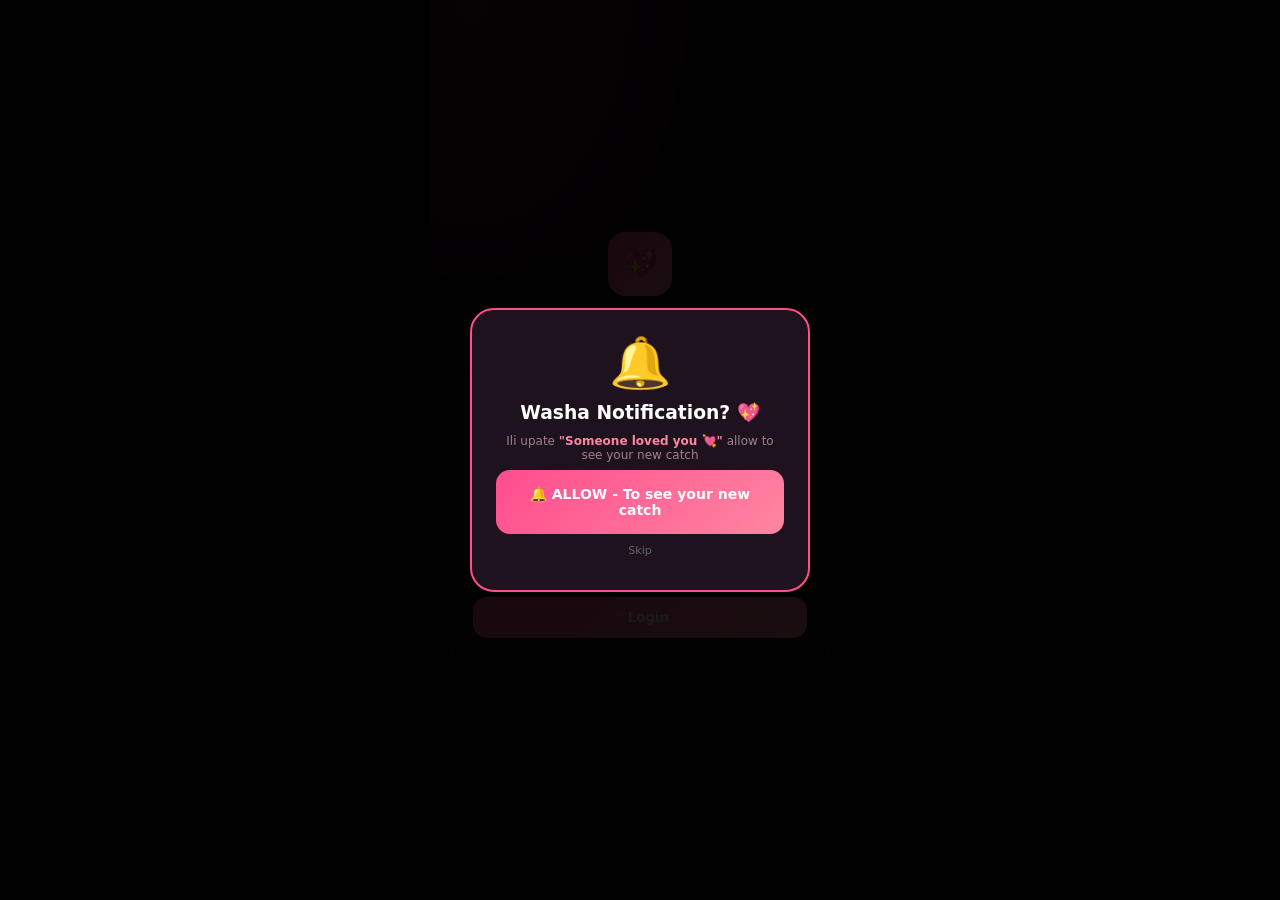
==== commit 38ebae39: "Update print statement from 'Hello' to 'Goodbye'" ====
--- a/index.html
+++ b/index.html
@@ -1,539 +1,7803 @@
 <!DOCTYPE html>
-<html lang="en">
-<head>
-<meta charset="UTF-8">
-<meta name="viewport" content="width=device-width,initial-scale=1,maximum-scale=1,user-scalable=no">
-<title>WapoaLive - Complete System Fixed</title>
-<script src="https://cdn.jsdelivr.net/npm/dompurify@3.0.8/dist/purify.min.js"></script>
+<html lang="sw"><head><style>
+@font-face {
+  font-family: "Optimistic";
+  font-style: normal;
+  font-weight: 400 600;
+  font-display: swap;
+  src: url("/fonts/OptimisticAI_VF_Optimized.woff2") format("woff2");
+}
+@font-face {
+  font-family: "Optimistic Mono";
+  font-style: normal;
+  font-weight: 400;
+  font-display: swap;
+  src: url("/fonts/OptimisticMono_W_TextRegular.woff2") format("woff2");
+}
+:where(html) {
+  font-family: "Optimistic", system-ui, sans-serif;
+}
+:where(code, pre, kbd, samp) {
+  font-family: "Optimistic Mono", ui-monospace, monospace;
+}
+</style><meta charset="UTF-8"><meta name="viewport" content="width=device-width,initial-scale=1">
+<title>wapoalive-Find.love.Connect</title>
 <script src="https://unpkg.com/peerjs@1.5.2/dist/peerjs.min.js"></script>
+<script src="https://unpkg.com/dompurify@3.0.9/dist/purify.min.js"></script>
 <style>
-:root{--p:#ff2a6d;--bg:#0a0a0f;--card:#17171e;--b:#23232f;--muted:#9aa0ad}
-*{box-sizing:border-box;margin:0;padding:0;font-family:Inter,system-ui,-apple-system,Segoe UI,Roboto}
-body{background:var(--bg);color:#fff;overflow:hidden;height:100vh;display:flex;flex-direction:column}
-.top{height:52px;background:#11111a;display:flex;align-items:center;justify-content:space-between;padding:0 14px;border-bottom:1px solid var(--b);position:sticky;top:0;z-index:20}
-.page{display:none;flex:1;overflow-y:auto;padding-bottom:78px;-webkit-overflow-scrolling:touch}.page.active{display:block}
-.nav{position:fixed;bottom:0;left:0;right:0;height:72px;background:#11111a;border-top:1px solid var(--b);display:flex;justify-content:space-around;align-items:center;z-index:30}
-.ni{color:var(--muted);text-align:center;cursor:pointer;font-size:20px;user-select:none}.ni.active{color:var(--p)}.ni span{display:block;font-size:10px;margin-top:2px}
-.card{background:var(--card);border:1px solid var(--b);border-radius:18px;padding:12px;margin:10px}
-.btn{background:var(--p);color:#fff;border:0;padding:11px 16px;border-radius:99px;font-weight:800;cursor:pointer;transition:opacity.2s}.btn:active{opacity:.7}.btn-g{background:#242432}
-.input{width:100%;padding:12px;border-radius:12px;background:#0f0f16;border:1px solid var(--b);color:#fff;margin:7px 0;outline:none}.input:focus{border-color:var(--p)}
-.grid{display:grid;grid-template-columns:1fr 1fr;gap:10px;padding:10px}
-.pcard{border-radius:16px;overflow:hidden;background:var(--card);border:1px solid var(--b);position:relative;cursor:pointer}
-.pcard img{width:100%;height:220px;object-fit:cover;display:block}
-.bdg{position:absolute;top:8px;left:8px;background:var(--p);font-size:11px;padding:3px 8px;border-radius:99px}
-.live{position:absolute;top:8px;right:8px;background:#00ff88;color:#000;font-size:10px;padding:3px 7px;border-radius:99px;font-weight:900}
-.story-bar{display:flex;gap:10px;overflow-x:auto;padding:10px;scrollbar-width:none}.story-bar::-webkit-scrollbar{display:none}
-.st{flex:0 0 62px;text-align:center;cursor:pointer}.st img{width:56px;height:56px;border-radius:50%;border:2px solid var(--p);object-fit:cover}
-.bubble{max-width:78%;padding:10px 14px;border-radius:18px;margin:6px 10px;font-size:14px;line-height:1.3;word-break:break-word}
-.me{background:var(--p);align-self:flex-end;border-bottom-right-radius:4px}.them{background:#242432;align-self:flex-start;border-bottom-left-radius:4px}
-.modal{position:fixed;inset:0;background:rgba(0,0,0,.82);display:none;align-items:center;justify-content:center;z-index:100;padding:18px}.modal.open{display:flex}
-.wallet{background:linear-gradient(135deg,#ff2a6d,#ff8a44);border-radius:22px;padding:18px;margin:12px}
-.voice-rec{animation:pulse 1s infinite;background:#ff2a6d!important}
-@keyframes pulse{0%{transform:scale(1)}50%{transform:scale(1.08)}100%{transform:scale(1)}}
-.gbig{font-size:44px;animation:pop.6s}
-@keyframes pop{0%{transform:scale(0)}70%{transform:scale(1.3)}100%{transform:scale(1)}}
-#chat{display:flex;flex-direction:column}
-#chatBox{flex:1;display:flex;flex-direction:column;overflow-y:auto;min-height:50vh;padding-bottom:10px}
-#toast{position:fixed;top:18px;right:18px;z-index:9999;display:flex;flex-direction:column;gap:8px;pointer-events:none}
-.toast{background:#111;border:1px solid #333;padding:12px 16px;border-radius:12px;animation:slideIn.3s;pointer-events:auto}
-@keyframes slideIn{from{transform:translateX(100%);opacity:0}to{transform:translateX(0);opacity:1}}
+*{margin:0;padding:0;box-sizing:border-box;font-family:Inter,system-ui}:root{--pink:#ff4d8d;--pink2:#ff85a1}body{background:#0f0a0f;color:#fff;display:flex;justify-content:center}.app{width:100%;max-width:420px;background:#120a12;min-height:100vh;position:relative}.page{display:none;min-height:100vh;flex-direction:column}.page.active{display:flex}.card-prem{background:#1e121e;border:1px solid #2e1a2e;border-radius:20px;padding:12px;margin:10px 12px;position:relative}.btn-pink{background:linear-gradient(135deg,var(--pink),var(--pink2));color:#fff;border:0;border-radius:14px;padding:13px 18px;font-weight:800;cursor:pointer;width:100%}.btn-dark{background:#2a1a2a;color:#fff;border:0;border-radius:14px;padding:10px 14px;cursor:pointer}.input{width:100%;background:#1e121e;border:1px solid #3a2040;border-radius:14px;padding:14px;color:#fff;outline:0}.badge-prem{background:linear-gradient(135deg,var(--pink),var(--pink2));color:#fff;font-size:9px;font-weight:800;padding:4px 8px;border-radius:8px;position:absolute;top:10px;right:10px;z-index:2}.chat-b{max-width:78%;padding:10px 14px;border-radius:18px;font-size:14px;margin:6px 0}.chat-o{background:#2e1a2e;align-self:flex-start}.chat-m{background:linear-gradient(135deg,var(--pink),var(--pink2));align-self:flex-end;margin-left:auto}.glass{background:rgba(30,18,30,.9);backdrop-filter:blur(20px);border:1px solid rgba(255,77,141,.15);border-radius:26px;padding:22px}.tab{flex:1;padding:10px;border-radius:14px;border:0;cursor:pointer;font-weight:700;font-size:13px}.tab-active{background:linear-gradient(135deg,var(--pink),var(--pink2));color:#fff}.tab-inactive{background:#1e121e;color:#888}.media-thumb{width:70px;height:70px;border-radius:14px;object-fit:cover;border:2px solid var(--pink)}.free-badge{background:rgba(34,197,94,.15);border:1px solid #22c55e;color:#22c55e;font-size:9px;font-weight:800;padding:3px 8px;border-radius:20px}.bio-public{background:rgba(255,77,141,.08);border:1px solid rgba(255,77,141,.2);border-radius:12px;padding:10px;margin:8px 0;font-size:13px;line-height:1.4}#paywall{position:fixed;inset:0;background:rgba(0,0,0,.97);z-index:999999;display:none;align-items:center;justify-content:center;padding:20px}.profile-img{width:100%;height:200px;object-fit:cover;border-radius:14px;background:#2a1a2a;display:block}.vid-thumb{width:100%;height:160px;border-radius:14px;background:#000;object-fit:cover}.live-room{position:fixed;inset:0;background:#000;z-index:9999999;display:none;flex-direction:column}.live-room.show{display:flex}@keyframes blinkLive{0%,100%{opacity:1}50%{opacity:0.2}}.live-blink{width:10px;height:10px;background:#ff0000;border-radius:50%;display:inline-block;animation:blinkLive 1s infinite}@keyframes slideDown{from{transform:translateY(-100%);opacity:0}to{transform:translateY(0);opacity:1}}#notifPerm{position:fixed;inset:0;background:rgba(0,0,0,.9);z-index:10000000;display:flex;align-items:center;justify-content:center;padding:20px}
+#forceAccount{position:fixed;inset:0;background:rgba(0,0,0,.96);z-index:99999999;display:none;align-items:center;justify-content:center;padding:20px}
+.skip-hidden{display:none !important;}
 </style>
-</head>
-<body>
-<div class="top"><b style="color:var(--p)">WapoaLive 🔥 COMPLETE</b><div style="display:flex;gap:12px;align-items:center"><span onclick="openP('club')" style="cursor:pointer">🎙️</span><span onclick="openP('wallet')" style="cursor:pointer">💼 <small id="balTop">0</small></span><span onclick="openP('me')" style="cursor:pointer">👤</span></div></div>
-
-<div id="login" class="page active">
-  <div class="card" style="margin-top:30px;text-align:center">
-    <h2 style="color:var(--p)">WapoaLive</h2><p style="color:var(--muted);font-size:13px;margin:8px 0">Eldoret • Nairobi • Kenya mzima</p>
-    <input id="lPhone" class="input" placeholder="Phone 07xx xxx xxx" inputmode="numeric">
-    <input id="lPass" class="input" type="password" placeholder="Password">
-    <input id="lSecret" class="input" placeholder="Secret Word (kama umesahau)">
-    <button class="btn" style="width:100%;margin-top:8px" onclick="doLogin()">Ingia / Create Account</button>
-    <p style="margin-top:10px;font-size:12px"><a style="color:var(--p);cursor:pointer" onclick="openReset()">Umesahau password? Reset hapa</a></p>
-    <div style="margin-top:12px;font-size:11px;color:var(--muted)">forceAccount: Lazima u-create account kwanza • notifPerm: Someone loved you 💘</div>
+
+<link rel="stylesheet" href="https://unpkg.com/leaflet@1.9.4/dist/leaflet.css"/>
+<script src="https://unpkg.com/leaflet@1.9.4/dist/leaflet.js"></script>
+<style>
+.leaflet-container{background:#0f0a0f}
+.custom-pin{width:44px;height:44px;border-radius:50%;border:3px solid #ff4d8d;object-fit:cover;box-shadow:0 4px 12px rgba(0,0,0,.6)}
+.pin-wrapper{position:relative;width:44px;height:44px}
+.pin-live{position:absolute;top:-4px;right:-4px;background:#ff4d8d;color:#fff;font-size:7px;font-weight:900;padding:2px 5px;border-radius:8px;border:2px solid #120a12}
+.map-toggle{display:flex;gap:6px;background:#1e121e;border-radius:14px;padding:5px;margin:8px 12px;border:1px solid #3a2040}
+.map-toggle button{flex:1;padding:8px 10px;border-radius:10px;border:0;font-weight:800;font-size:11px;cursor:pointer}
+.map-active{background:linear-gradient(135deg,#ff4d8d,#ff85a1);color:#fff}
+.map-inactive{background:#2a1a2a;color:#888}
+#mtaaniMap{width:100%;height:420px;border-radius:18px;margin:0 0 10px 0;overflow:hidden;border:2px solid #2e1a2e}
+.map-area-filter{display:flex;gap:6px;overflow-x:auto;padding:8px 12px}
+.map-area-filter button{white-space:nowrap;padding:6px 12px;border-radius:20px;border:1px solid #3a2040;background:#1e121e;color:#fff;font-size:11px;font-weight:700;cursor:pointer}
+.map-area-filter button.active{background:var(--pink);border-color:var(--pink)}
+</style>
+
+
+<style>
+.flower-grid{display:grid;grid-template-columns:repeat(4,1fr);gap:8px;margin:10px 0}
+.flower-card{background:#1e121e;border:1px solid #3a2040;border-radius:14px;padding:10px;text-align:center;cursor:pointer;position:relative;transition:all .2s}
+.flower-card:hover{border-color:var(--pink);transform:scale(1.05);background:#2e1a2e}
+.flower-card.selected{border-color:var(--pink);background:linear-gradient(135deg,rgba(255,77,141,.15),rgba(255,133,161,.15));box-shadow:0 0 0 2px var(--pink)}
+.flower-emoji{font-size:28px;margin-bottom:4px}
+.flower-price{font-size:11px;font-weight:800;color:var(--pink2);margin-top:4px}
+.flower-qty-badge{position:absolute;top:-6px;right:-6px;background:var(--pink);color:#fff;font-size:9px;font-weight:900;padding:3px 6px;border-radius:10px;display:none}
+.flower-card.double .flower-qty-badge{display:block}
+@keyframes flowerFloat{0%,100%{transform:translateY(0) scale(1)}50%{transform:translateY(-10px) scale(1.1)}}
+.flower-anim{animation:flowerFloat 1s ease-in-out}
+</style>
+
+
+<style>
+.like-btn{display:flex;gap:6px;align-items:center;background:#1e121e;border:2px solid #3a2040;border-radius:20px;padding:8px 14px;cursor:pointer;transition:all .2s}
+.like-btn.liked{background:linear-gradient(135deg,#ff4d8d,#ff85a1);border-color:#ff4d8d;color:#fff;transform:scale(1.05)}
+.like-btn:hover{border-color:var(--pink)}
+.like-count{font-size:11px;font-weight:800;background:rgba(0,0,0,.3);padding:2px 6px;border-radius:10px}
+@keyframes heartBeat{0%,100%{transform:scale(1)}25%{transform:scale(1.3)}50%{transform:scale(0.9)}75%{transform:scale(1.2)}}
+.heart-anim{animation:heartBeat .6s ease}
+</style>
+
+
+<style>
+.flower-wallet{background:linear-gradient(135deg,rgba(255,77,141,.15),rgba(255,133,161,.1));border:2px solid var(--pink);border-radius:20px;padding:16px;margin:12px}
+.wallet-stat{display:flex;justify-content:space-between;align-items:center;background:#1e121e;border-radius:12px;padding:10px;margin:6px 0;border:1px solid #2e1a2e}
+.wallet-total{font-size:24px;font-weight:900;color:var(--pink2)}
+.audio-call-ui{position:fixed;inset:0;background:rgba(0,0,0,.95);z-index:99999999;display:none;flex-direction:column;align-items:center;justify-content:center;padding:20px}
+.call-avatar{width:120px;height:120px;border-radius:50%;border:4px solid var(--pink);object-fit:cover;box-shadow:0 0 30px rgba(255,77,141,.5)}
+.call-btn{width:56px;height:56px;border-radius:50%;border:0;font-size:22px;cursor:pointer;display:flex;align-items:center;justify-content:center}
+</style>
+
+
+<style>
+/* SOKO STYLE - Watu wote waonekane kama soko */
+#discoverGrid{
+  display:grid;
+  grid-template-columns:repeat(2,1fr);
+  gap:10px;
+  padding:10px 12px;
+}
+.soko-card{
+  background:#1e121e;
+  border:2px solid #3a2040;
+  border-radius:18px;
+  overflow:hidden;
+  position:relative;
+  cursor:pointer;
+  transition:all .2s;
+}
+.soko-card:hover{
+  border-color:var(--pink);
+  transform:translateY(-3px);
+  box-shadow:0 8px 20px rgba(255,77,141,.3);
+}
+.soko-card-img{
+  width:100%;
+  height:140px;
+  object-fit:cover;
+}
+.soko-stall{
+  position:absolute;
+  top:0;
+  left:0;
+  right:0;
+  background:linear-gradient(transparent, rgba(0,0,0,.8));
+  padding:8px;
+  display:flex;
+  justify-content:space-between;
+  align-items:flex-start;
+}
+.soko-price-tag{
+  background:linear-gradient(135deg,#ff4d8d,#ff85a1);
+  color:#fff;
+  font-size:9px;
+  font-weight:900;
+  padding:4px 8px;
+  border-radius:20px;
+  box-shadow:0 2px 8px rgba(0,0,0,.4);
+}
+.soko-info{
+  padding:10px;
+}
+.soko-name{
+  font-weight:900;
+  font-size:13px;
+  white-space:nowrap;
+  overflow:hidden;
+  text-overflow:ellipsis;
+}
+.soko-meta{
+  font-size:10px;
+  color:#a08090;
+  margin:2px 0;
+}
+.soko-actions{
+  display:flex;
+  gap:6px;
+  margin-top:6px;
+}
+.soko-action{
+  flex:1;
+  padding:6px;
+  border-radius:10px;
+  border:0;
+  font-size:10px;
+  font-weight:800;
+  cursor:pointer;
+}
+.soko-header{
+  background:linear-gradient(135deg,rgba(255,77,141,.15),rgba(255,133,161,.1));
+  border:2px dashed var(--pink);
+  border-radius:16px;
+  padding:12px;
+  margin:8px 12px;
+  text-align:center;
+}
+</style>
+
+</head><body>
+<div class="app">
+
+<audio id="notifSound" preload="auto" style="display:none">
+<source src="https://assets.mixkit.co/active_storage/sfx/2358/2358-preview.mp3" type="audio/mpeg">
+<source src="https://cdn.freesound.org/previews/270/270404_5123851-lq.mp3" type="audio/mpeg">
+</audio>
+<audio id="notifSound2" preload="auto" style="display:none">
+<source src="https://assets.mixkit.co/active_storage/sfx/2868/2868-preview.mp3" type="audio/mpeg">
+</audio>
+
+<div id="forceAccount"><div style="background:#1e121e;border:2px solid var(--pink);border-radius:24px;padding:24px;max-width:340px;width:100%;text-align:center"><div style="font-size:50px">🔒💖</div><h3 style="margin:10px 0">Create Account Kwanza!</h3><p style="font-size:12px;color:#a08090;margin:8px 0">Ili uongee na <b style="color:var(--pink2)" id="forceName">Achieng</b><br>lazima uwe na profile yako!</p><button class="btn-pink" onclick="goToCreate()" style="margin-top:12px">💖 Create Account Sasa - FREE</button></div></div>
+<div id="notifPerm"><div style="background:#1e121e;border:2px solid var(--pink);border-radius:24px;padding:24px;max-width:340px;width:100%;text-align:center"><div style="font-size:50px">🔔</div><h3 style="margin:10px 0">Washa Notification? 💖</h3><p style="font-size:12px;color:#a08090;margin:8px 0">Ili upate <b style="color:var(--pink2)">"Someone loved you 💘"</b> allow to see your new catch</p><button class="btn-pink" onclick="allowNotif()" style="font-size:14px;padding:16px">🔔 ALLOW - To see your new catch</button><button onclick="document.getElementById('notifPerm').style.display='none';localStorage.setItem('notif_allowed','skip')" style="background:0;border:0;color:#666;font-size:11px;margin-top:10px;cursor:pointer">Skip</button><p id="notifStatus" style="font-size:11px;color:#aaa;margin-top:8px"></p></div></div>
+<div class="page active" id="p1" style="justify-content:center;padding:20px;background:radial-gradient(120% 80% at 10% 0%, rgba(255,77,141,.22) 0%, transparent 50%), #120a12">
+<div style="text-align:center;margin-bottom:18px"><div style="width:64px;height:64px;margin:0 auto 12px;background:linear-gradient(135deg,var(--pink),var(--pink2));border-radius:18px;display:flex;align-items:center;justify-content:center;font-size:28px">💖</div><div style="font-size:30px;font-weight:900"><span style="color:var(--pink)">WAPOA</span>live</div><div style="font-size:10px;color:#a08090">Find.love.Connect</div></div>
+<div class="glass">
+<div style="display:flex;gap:8px;background:#120a12;border-radius:14px;padding:6px;margin-bottom:18px"><button id="tabLogin" class="tab tab-active" onclick="switchTab('login')">♡ Login</button><button id="tabCreate" class="tab tab-inactive" onclick="switchTab('create')">Create Account</button></div>
+<div id="loginForm"><div style="display:flex;gap:8px;background:#120a12;border:1px solid #3a2040;border-radius:14px;padding:12px;margin:6px 0"><span>🇰🇪</span><input id="loginPhone" style="flex:1;background:transparent;border:0;color:#fff;outline:0" placeholder="+2547XXXXXXXX" value="+254"></div><div style="display:flex;gap:8px;background:#120a12;border:1px solid #3a2040;border-radius:14px;padding:12px;margin:6px 0"><span>🔒</span><input id="loginPassword" type="password" style="flex:1;background:transparent;border:0;color:#fff;outline:0" placeholder="Password"><span onclick="togglePass('loginPassword',this)" style="font-size:12px;cursor:pointer">👁</span></div><div style="display:flex;justify-content:space-between;align-items:center;margin:8px 2px"><span style="font-size:11px;color:#666">Umesahau password?</span><button onclick="openForgotModal()" style="background:0;border:0;color:var(--pink2);font-size:11px;font-weight:800;cursor:pointer;text-decoration:underline">Forgot Password?</button></div><button class="btn-pink" onclick="professionalLogin()" style="margin-top:12px">♡ Login</button></div>
+<div id="loginOtpSection" style="display:none;background:rgba(34,197,94,.08);border:2px solid #22c55e;border-radius:14px;padding:14px;margin:10px 0">
+<div style="font-size:12px;font-weight:800;color:#22c55e;margin-bottom:8px">🔐 Confirm It's You - OTP Lazima!</div>
+<p style="font-size:11px;color:#a08090;margin-bottom:8px">Tumetuma SMS kwa <b id="loginOtpPhoneDisplay" style="color:#fff"></b> - Thibitisha ni wewe!</p>
+<div style="display:flex;gap:8px"><input id="loginOtpCode" class="input" placeholder="6-digit code" maxlength="6" style="flex:1;text-align:center;letter-spacing:4px;font-weight:900;font-size:18px"><button onclick="resendLoginOtp()" style="background:#2a1a2a;border:1px solid #22c55e;color:#22c55e;border-radius:10px;padding:10px 12px;font-size:10px">Resend</button></div>
+<div id="loginRecaptcha" style="margin:10px 0"></div>
+<p id="loginOtpStatus" style="font-size:11px;color:#aaa;margin-top:8px"></p>
+<button class="btn-pink" onclick="verifyLoginOtp()" style="margin-top:10px;background:linear-gradient(135deg,#22c55e,#16a34a)">✅ Verify & Login</button>
+</div>
+<div id="loginRecaptchaMain" style="margin:8px 0"></div>
+
+<div id="createForm" style="display:none"><input id="regName" class="input" placeholder="Full Name" style="margin:6px 0"><input id="regAge" type="number" class="input" placeholder="Age" style="margin:6px 0"><input id="regLocation" class="input" placeholder="Location" style="margin:6px 0"><div style="display:flex;gap:8px;background:#120a12;border:1px solid #3a2040;border-radius:14px;padding:12px;margin:6px 0"><span>🇰🇪</span><input id="regPhone" style="flex:1;background:transparent;border:0;color:#fff;outline:0" placeholder="+2547XXXXXXXX" value="+254"></div>
+<div id="createOtpSection" style="display:none;background:rgba(34,197,94,.08);border:2px solid #22c55e;border-radius:14px;padding:14px;margin:10px 0">
+<div style="font-size:12px;font-weight:800;color:#22c55e;margin-bottom:8px">🔐 OTP Verification - Lazima!</div>
+<p style="font-size:11px;color:#a08090;margin-bottom:8px">Tumetuma SMS code kwa <b id="otpPhoneDisplay" style="color:#fff"></b> - Google FREE SMS</p>
+<div style="display:flex;gap:8px"><input id="createOtpCode" class="input" placeholder="6-digit code" maxlength="6" style="flex:1;text-align:center;letter-spacing:4px;font-weight:900;font-size:18px"><button onclick="resendCreateOtp()" style="background:#2a1a2a;border:1px solid #22c55e;color:#22c55e;border-radius:10px;padding:10px 12px;font-size:10px">Resend</button></div>
+<div id="createRecaptcha" style="margin:10px 0"></div>
+<p id="createOtpStatus" style="font-size:11px;color:#aaa;margin-top:8px"></p>
+<button class="btn-pink" onclick="verifyCreateOtp()" style="margin-top:10px;background:linear-gradient(135deg,#22c55e,#16a34a)">✅ Verify OTP & Create Account</button>
+</div>
+<div id="createRecaptchaMain" style="margin:8px 0"></div>
+<textarea id="regBio" class="input" placeholder="Bio..." style="margin:6px 0;height:70px"></textarea><div style="display:flex;gap:8px;margin:6px 0"><div style="flex:1;display:flex;gap:8px;background:#120a12;border:1px solid #3a2040;border-radius:14px;padding:12px"><span>🔒</span><input id="regPassword" type="password" style="flex:1;background:transparent;border:0;color:#fff;outline:0" placeholder="Password min 6"><span onclick="togglePass('regPassword',this)" style="font-size:12px;cursor:pointer">👁</span></div></div><div style="display:flex;gap:8px;margin:6px 0"><div style="flex:1;display:flex;gap:8px;background:#120a12;border:1px solid #3a2040;border-radius:14px;padding:12px"><span>🔒</span><input id="regPassword2" type="password" style="flex:1;background:transparent;border:0;color:#fff;outline:0" placeholder="Confirm"><span onclick="togglePass('regPassword2',this)" style="font-size:12px;cursor:pointer">👁</span></div></div><div style="background:rgba(255,77,141,.08);border:1px solid rgba(255,77,141,.2);border-radius:12px;padding:10px;margin:8px 0"><div style="font-size:11px;font-weight:800;color:var(--pink2)">🔑 Secret Word</div><div style="display:flex;gap:8px;background:#120a12;border:1px solid #3a2040;border-radius:14px;padding:12px;margin-top:6px"><span>🗝</span><input id="regSecret" style="flex:1;background:transparent;border:0;color:#fff;outline:0" placeholder="Secret Word"><span onclick="togglePass('regSecret',this)" style="font-size:12px;cursor:pointer">👁</span></div></div><div style="display:flex;gap:8px;margin:12px 0"><div style="flex:1;background:#1e121e;border:1px dashed var(--pink);border-radius:14px;padding:12px;text-align:center;cursor:pointer" onclick="document.getElementById('regPhoto').click()"><div>📷</div><div style="font-size:10px;color:var(--pink2)">Picha</div><img id="regPhotoPreview" style="display:none;width:100%;height:60px;object-fit:cover;border-radius:8px;margin-top:6px"></div><div style="flex:1;background:#1e121e;border:1px dashed var(--pink);border-radius:14px;padding:12px;text-align:center;cursor:pointer" onclick="document.getElementById('regVideo').click()"><div>🎬</div><div style="font-size:10px;color:var(--pink2)">Video</div><video id="regVideoPreview" style="display:none;width:100%;height:60px;border-radius:8px;margin-top:6px" muted></video></div></div><input type="file" id="regPhoto" style="display:none" accept="image/*" onchange="previewFile(this,'regPhotoPreview')"><input type="file" id="regVideo" style="display:none" accept="video/*" onchange="previewFile(this,'regVideoPreview')"><button class="btn-pink" onclick="createAccount()">💖 Create Account</button></div>
+</div>
+</div>
+<div class="page" id="p2"><div style="padding:16px;display:flex;justify-content:space-between;align-items:center;position:sticky;top:0;background:#120a12;z-index:5"><div style="font-weight:900;color:var(--pink)">WAPOALIVE</div><div style="display:flex;gap:6px;align-items:center"><button onclick="go(8)" style="background:linear-gradient(135deg,#7c3aed,#a855f7);border:0;color:#fff;padding:6px 10px;border-radius:12px;font-size:11px;font-weight:800;cursor:pointer">🎙️ Clubhouse <span id="liveClubBadge" style="background:#ef4444;color:#fff;font-size:7px;padding:2px 5px;border-radius:8px;display:none">LIVE</span></button><button onclick="showNotifTray()" style="background:#1e121e;border:1px solid var(--pink);padding:6px 8px;border-radius:12px;font-size:14px;position:relative">🔔<span id="notifCountBadge" style="position:absolute;top:-6px;right:-6px;background:#ef4444;color:#fff;font-size:8px;font-weight:900;padding:2px 5px;border-radius:10px;display:none">0</span></button><span onclick="go(7)" style="background:#1e121e;border:1px solid var(--pink);padding:6px 10px;border-radius:12px;font-size:11px;cursor:pointer">👤</span></div></div>
+
+<div class="map-toggle">
+<button id="btnList" class="map-active" onclick="switchMtaaniView('list')">🛍️ Soko</button>
+<button id="btnMap" class="map-inactive" onclick="switchMtaaniView('map')">🗺️ Mtaani Map</button>
+<button id="btnSat" class="map-inactive" onclick="switchMtaaniView('sat')">🛰️ Satellite</button>
+</div>
+
+<div class="map-area-filter">
+<button class="active" onclick="filterMtaaniArea('Yote')" id="areaYote">Yote</button>
+<button onclick="filterMtaaniArea('Kapenguria')" id="areaKapenguria">Kapenguria</button>
+<button onclick="filterMtaaniArea('Eldoret')" id="areaEldoret">Eldoret</button>
+<button onclick="filterMtaaniArea('Kitale')" id="areaKitale">Kitale</button>
+<button onclick="filterMtaaniArea('Makutano')" id="areaMakutano">Makutano</button>
+<button onclick="filterMtaaniArea('Nairobi')" id="areaNairobi">Nairobi</button>
+</div>
+
+
+
+<!-- STORIES BAR -->
+<style>
+.stories-bar{display:flex;gap:10px;overflow-x:auto;padding:10px 12px;background:#120a12;scrollbar-width:none}
+.stories-bar::-webkit-scrollbar{display:none}
+.story-item{display:flex;flex-direction:column;align-items:center;gap:4px;min-width:64px;cursor:pointer}
+.story-ring{width:62px;height:62px;border-radius:50%;padding:3px;background:linear-gradient(45deg,#feda75,#fa7e1e,#d62976,#962fbf,#4f5bd5);display:flex;align-items:center;justify-content:center}
+.story-ring.viewed{background:#3a2040}
+.story-ring.own{background:linear-gradient(135deg,#ff4d8d,#ff85a1)}
+.story-img{width:56px;height:56px;border-radius:50%;object-fit:cover;border:3px solid #120a12;background:#1e121e;display:block}
+.story-name{font-size:9px;font-weight:700;color:#fff;max-width:64px;overflow:hidden;text-overflow:ellipsis;white-space:nowrap;text-align:center}
+.story-add{position:relative}
+.story-add-btn{position:absolute;bottom:2px;right:2px;width:20px;height:20px;background:var(--pink);color:#fff;border-radius:50%;display:flex;align-items:center;justify-content:center;font-size:12px;font-weight:900;border:2px solid #120a12}
+.confession-card{background:#1e121e;border:1px solid #3a2040;border-radius:16px;padding:14px;margin:8px 12px;position:relative}
+.confession-card.own{border-color:var(--pink);background:linear-gradient(135deg,rgba(255,77,141,.1),rgba(255,133,161,.05))}
+.confession-text{font-size:13px;line-height:1.4;margin:8px 0;white-space:pre-wrap}
+.confession-meta{display:flex;justify-content:space-between;align-items:center;font-size:10px;color:#888;margin-top:8px}
+.confession-actions{display:flex;gap:8px;margin-top:10px}
+.confession-action{flex:1;padding:8px;border-radius:10px;border:0;font-size:11px;font-weight:800;cursor:pointer;display:flex;gap:4px;align-items:center;justify-content:center}
+</style>
+<div class="stories-bar" id="storiesBar">
+  <div class="story-item" onclick="addStory()">
+    <div class="story-ring own story-add">
+      <img id="myStoryImg" src="https://i.pravatar.cc/150?img=68" class="story-img">
+      <div class="story-add-btn">+</div>
+    </div>
+    <div class="story-name">Your Story</div>
   </div>
+  <div id="storiesList" style="display:flex;gap:10px"></div>
 </div>
 
-<div id="discover" class="page">
-  <div class="story-bar" id="sBar"></div>
-  <div style="padding:0 10px;display:flex;gap:8px;overflow-x:auto;scrollbar-width:none">
-    <button class="btn-g btn" onclick="openP('mtaa')">🏘️ Mtaa Rooms</button>
-    <button class="btn-g btn" onclick="requestNotif()">🔔 Enable Push</button>
-    <button class="btn-g btn" onclick="openP('wallet')">💼 Wallet</button>
-    <button class="btn-g btn" onclick="boostMe()">🔥 Boost 100 KES</button>
-  </div>
-  <div class="grid" id="dGrid"></div>
+<!-- CONFESSIONS BAR LINK -->
+<div style="display:flex;gap:8px;margin:8px 12px">
+  <button onclick="go(9)" style="flex:1;background:linear-gradient(135deg,#7c3aed20,#a855f720);border:1px dashed #7c3aed;color:#a855f7;padding:10px;border-radius:14px;font-weight:800;font-size:11px;display:flex;gap:6px;align-items:center;justify-content:center">💌 Confessions - Siri za Mapenzi <span id="confessionCountBadge" style="background:#7c3aed;color:#fff;font-size:8px;padding:2px 6px;border-radius:10px">12</span></button>
+  <button onclick="showStoriesViewer()" style="background:#1e121e;border:1px solid var(--pink);color:var(--pink2);padding:10px 12px;border-radius:14px;font-size:11px">📖 Stories</button>
 </div>
 
-<div id="chat" class="page">
-  <div style="display:flex;align-items:center;gap:10px;padding:10px;background:#11111a;border-bottom:1px solid var(--b);position:sticky;top:0;z-index:5"><button class="btn btn-g" onclick="openP('discover')">←</button><img id="cAv" style="width:36px;height:36px;border-radius:50%;object-fit:cover"><b id="cName">Chat</b><small id="typing" style="color:var(--muted);margin-left:8px"></small><div style="margin-left:auto;display:flex;gap:6px"><button class="btn btn-g" onclick="startVoiceCall()">📞 Voice</button><button class="btn btn-g" onclick="startLive()">🎥 Live</button></div></div>
-  <div id="chatBox"></div>
-  <div id="paywall" class="card" style="text-align:center"><p>🔒 Fungua chat na <b id="cTarget"></b> kwa 100 KES</p><button class="btn" style="width:100%;margin-top:8px" onclick="pay100()">Fungua Chat - 100 KES</button><p style="font-size:11px;color:var(--muted);margin-top:6px">Omba Namba • Private Live • Voice Call ziko ndani baada ya kulipa</p></div>
-  <div id="chatBar" style="display:none;padding:10px;background:#11111a;border-top:1px solid var(--b);gap:8px;align-items:center;position:sticky;bottom:0">
-    <button class="btn btn-g" onclick="openGift()">🎁</button>
-    <button class="btn btn-g" onclick="superLike()">⭐ 50</button>
-    <button class="btn btn-g" onclick="requestNumber()">📞 Omba Namba</button>
-    <input id="mInp" class="input" style="margin:0;flex:1" placeholder="Andika..." oninput="typingOn()" onkeydown="if(event.key==='Enter')sendMsg()">
-    <button id="recBtn" class="btn" style="user-select:none;-webkit-user-select:none">🎤</button>
-    <button class="btn" onclick="sendMsg()">Send</button>
-  </div>
+<div class="soko-header">
+<div style="font-size:20px">🛍️ SOKO LA MAPENZI</div>
+<div style="font-size:11px;color:#a08090;margin-top:4px">Watu wote <span id="sokoCount">200</span> wako hapa - kama soko! Chagua mpenzi wako 💖</div>
+<div style="display:flex;gap:6px;justify-content:center;margin-top:8px">
+<span style="background:#1e121e;border:1px solid #3a2040;padding:4px 10px;border-radius:20px;font-size:10px">🌹 Maua for Sale</span>
+<span style="background:#1e121e;border:1px solid #3a2040;padding:4px 10px;border-radius:20px;font-size:10px">❤️ Like</span>
+<span style="background:#1e121e;border:1px solid #3a2040;padding:4px 10px;border-radius:20px;font-size:10px">💬 Chat</span>
+<span style="background:#1e121e;border:1px solid #3a2040;padding:4px 10px;border-radius:20px;font-size:10px">📞 Call Real</span>
 </div>
-
-<div id="wallet" class="page">
-  <div style="padding:10px;display:flex;gap:8px;align-items:center"><button class="btn btn-g" onclick="openP('discover')">← Back</button><b>💼 Wallet Yangu</b></div>
-  <div class="wallet"><div style="font-size:12px;opacity:.9">Balance</div><div style="font-size:34px;font-weight:900"><span id="wBal">0</span> KES</div><div style="font-size:11px">90% ya gifts + 30 KES referral • 10% commission yako</div></div>
-  <div class="card"><h4>💸 Withdraw kwa M-Pesa</h4><p style="font-size:11px;color:var(--muted)">Min 100 KES, inaingia 2min</p><input id="wdPhone" class="input" placeholder="07xx"><input id="wdAmt" class="input" type="number" placeholder="Amount"><button class="btn" style="width:100%" onclick="doWithdraw()">Withdraw Sasa</button><div id="wdMsg" style="margin-top:8px;font-size:12px"></div></div>
-  <div class="card"><h4>📜 History</h4><div id="wHist" style="font-size:13px;color:var(--muted)"></div></div>
-  <div class="card"><h4>🎁 Refer & Earn 30 KES</h4><div style="display:flex;gap:8px"><input id="refLink" class="input" readonly style="margin:0"><button class="btn btn-g" onclick="copyRef()">Copy</button></div><button class="btn" style="width:100%;margin-top:8px" onclick="shareRef()">Share WhatsApp</button><div style="margin-top:8px;font-size:13px">Earned: <b id="rEarn">0 KES</b> • People: <b id="rCount">0</b></div></div>
 </div>
 
-<div id="mtaa" class="page"><div style="padding:10px;display:flex;gap:8px"><button class="btn btn-g" onclick="openP('discover')">←</button><b>🏘️ Mtaa Rooms</b></div><div id="mtaaList" style="padding:10px;display:grid;gap:10px"></div></div>
-
-<div id="club" class="page"><div style="padding:10px;display:flex;justify-content:space-between"><div><button class="btn btn-g" onclick="openP('discover')">←</button> <b>🎙️ Clubhouse</b></div><button class="btn" onclick="createRoom()">+ Create</button></div><div id="clubList" style="padding:10px"></div></div>
-
-<div id="me" class="page">
-  <div style="padding:10px"><button class="btn btn-g" onclick="openP('discover')">←</button> <b>My Profile</b></div>
-  <div class="card"><h4>✅ Verification Badge</h4><p style="font-size:11px;color:var(--muted)">Record 5sec upate blue tick</p><button class="btn" style="width:100%;margin-top:8px" onclick="verify()">📸 Verify Selfie Video</button><div id="vStat" style="margin-top:8px;font-size:12px"></div></div>
-  <div class="card"><h4>🔒 Private Album (150 KES unlock)</h4><div style="display:grid;grid-template-columns:1fr 1fr;gap:8px;margin-top:8px"><div style="height:100px;background:#222;border-radius:12px;display:flex;align-items:center;justify-content:center">🔒 Private 1</div><div style="height:100px;background:#222;border-radius:12px;display:flex;align-items:center;justify-content:center">🔒 Private 2</div></div><button class="btn" style="width:100%;margin-top:8px" onclick="alert('Watu wakulipie 150 ndio waone')">Weka Price 150 KES</button></div>
-  <div class="card"><input id="myName" class="input" placeholder="Jina"><input id="myPhone" class="input" placeholder="Phone 07xx"><input id="myBio" class="input" placeholder="Bio yako PUBLIC"><button class="btn" style="width:100%" onclick="saveMe()">Save Profile</button></div>
-  <div class="card"><button class="btn" style="width:100%" onclick="openP('wallet')">💼 Fungua Wallet</button></div>
-  <div class="card"><button class="btn btn-g" style="width:100%" onclick="doLogout()">Logout</button></div>
+<div id="mtaaniMapWrap" style="display:none;padding:0 12px">
+<div id="mtaaniMap"></div>
+<div style="display:flex;justify-content:space-between;align-items:center;margin:6px 2px">
+<span style="font-size:10px;color:#888" id="mapCount">📍 0 watu mtaani</span>
+<span style="font-size:10px;color:var(--pink2)">👆 Bonyeza mtu kwa map uone profile</span>
 </div>
-
-<div class="nav">
-  <div class="ni active" id="nav-discover" onclick="needLogin(()=>openP('discover'))">🏠<span>Discover</span></div>
-  <div class="ni" onclick="needLogin(()=>openP('mtaa'))">🏘️<span>Mtaa</span></div>
-  <div class="ni" onclick="needLogin(()=>openP('club'))">🎙️<span>Club</span></div>
-  <div class="ni" onclick="needLogin(()=>openP('wallet'))">💼<span>Wallet</span></div>
-  <div class="ni" onclick="openP('me')">👤<span>Me</span></div>
 </div>
 
-<div id="giftModal" class="modal" onclick="if(event.target==this)closeGift()"><div class="card" style="width:100%;max-width:380px"><h3>🎁 Tuma Gift (90% kwa dem)</h3><div style="display:grid;grid-template-columns:1fr 1fr;gap:8px;margin-top:10px">
-<button class="btn btn-g" onclick="sendGift('Rose',20,'🌹')">🌹 Rose<br>20</button>
-<button class="btn btn-g" onclick="sendGift('Choco',25,'🍫')">🍫 25</button>
-<button class="btn btn-g" onclick="sendGift('Gift',30,'🎁')">🎁 30</button>
-<button class="btn btn-g" onclick="sendGift('Love',40,'💖')">💖 40</button>
-<button class="btn btn-g" onclick="sendGift('Beer',50,'🍺')">🍺 50</button>
-<button class="btn btn-g" onclick="sendGift('Ring',100,'💍')">💍 100</button>
-<button class="btn btn-g" onclick="sendGift('Diamond',200,'💎')">💎 200</button>
-<button class="btn btn-g" onclick="sendGift('Queen',300,'👑')">👑 300</button>
-</div><button class="btn btn-g" style="width:100%;margin-top:10px" onclick="closeGift()">Cancel</button></div></div>
-
-<div id="storyModal" class="modal" onclick="if(event.target==this)closeStory()"><div style="background:#000;width:100%;max-width:380px;height:78vh;border-radius:18px;overflow:hidden;position:relative"><img id="sImg" style="width:100%;height:100%;object-fit:cover"><div style="position:absolute;top:10px;left:10px;right:10px;display:flex;justify-content:space-between;align-items:center"><b id="sName" style="background:rgba(0,0,0,.5);padding:4px 8px;border-radius:99px"></b><button class="btn btn-g" onclick="closeStory()">X</button></div><button class="btn" style="position:absolute;bottom:20px;left:20px;right:20px" onclick="replyStory()">Reply → Chat</button></div></div>
-
-<div id="resetModal" class="modal" onclick="if(event.target==this)closeReset()"><div class="card" style="width:100%;max-width:360px"><h3>Reset Password</h3><input id="rsPhone" class="input" placeholder="Phone 07xx"><button class="btn" style="width:100%" onclick="reqOTP()">Tuma OTP</button><input id="rsOTP" class="input" placeholder="OTP 6 digits" style="margin-top:10px"><input id="rsNew" class="input" type="password" placeholder="Password mpya"><button class="btn" style="width:100%" onclick="doReset()">Badilisha Password</button><div id="rsMsg" style="font-size:12px;margin-top:8px"></div><button class="btn btn-g" style="width:100%;margin-top:8px" onclick="closeReset()">Cancel</button></div></div>
-
-<div id="callModal" class="modal"><div class="card" style="width:100%;max-width:360px;text-align:center"><h3 id="callTitle">📞 Voice Call</h3><p id="callStatus" style="color:var(--muted);font-size:13px;margin:8px 0">Connecting via PeerJS...</p><video id="remoteVideo" autoplay playsinline style="width:100%;border-radius:12px;background:#000;display:none"></video><audio id="remoteAudio" autoplay></audio><div style="display:flex;gap:8px;margin-top:10px"><button class="btn btn-g" style="flex:1" onclick="endCall()">End Call</button><button class="btn" style="flex:1" onclick="toggleMute()">Mute</button></div></div></div>
-
-<div id="toast"></div>
-
+<div style="padding:8px 12px;display:flex;gap:8px;background:#1e121e;margin:8px 12px;border-radius:14px;border:1px solid #3a2040"><span style="font-size:14px">🔍</span><input id="searchByNumber" style="flex:1;background:transparent;border:0;color:#fff;outline:0;font-size:13px" placeholder="Tafuta mpenzi kwa Namba: +2547XXXXXXXXX" onkeypress="if(event.key==='Enter')searchByNumber()"><button onclick="searchByNumber()" style="background:var(--pink);border:0;color:#fff;padding:6px 12px;border-radius:10px;font-weight:800;font-size:11px">TAFUTA</button></div>
+<div id="discoverGrid"></div></div>
+<div class="page" id="p3"><div style="padding:14px;display:flex;justify-content:space-between"><button onclick="go(2)" style="background:0;border:0;color:#fff;font-size:20px">←</button><div style="font-weight:900;color:var(--pink)">PROFILE</div><span class="free-badge">FREE</span></div><div style="padding:0 12px"><div style="position:relative"><img id="p3img" class="profile-img" style="height:280px"><div style="position:absolute;top:10px;left:10px" class="free-badge">📷 3 PICS • 🎬 VIDEO</div><div style="position:absolute;bottom:10px;left:10px;background:rgba(0,0,0,.7);padding:6px 10px;border-radius:20px;font-size:11px" id="p3basicInfo"></div>
+<div style="position:absolute;bottom:10px;right:10px;display:flex;gap:8px">
+<button id="likeBtn" class="like-btn" onclick="likeProfile()"><span id="likeIcon" style="font-size:18px">🤍</span><span style="font-size:11px;font-weight:800">Like</span><span class="like-count" id="likeCount">0</span></button>
+</div>
+</div><div class="bio-public"><div style="font-size:10px;color:var(--pink2);font-weight:800">💬 BIO PUBLIC</div><div id="p3bio"></div></div>
+
+<div class="card-prem" style="border:2px solid var(--pink);background:linear-gradient(135deg,rgba(255,77,141,.08),rgba(255,133,161,.05))">
+<div style="display:flex;justify-content:space-between;align-items:center;margin-bottom:8px">
+<h3 style="font-size:14px">🌹 Nunulia Maua</h3>
+<div style="display:flex;gap:6px;align-items:center">
+<label style="display:flex;gap:4px;align-items:center;font-size:10px;background:#2a1a2a;padding:4px 8px;border-radius:20px;border:1px solid #3a2040;cursor:pointer"><input type="checkbox" id="flowerDouble" onchange="toggleDoubleFlower()" style="width:12px;height:12px"> x2 Maua</label>
+<span style="font-size:10px;color:#888" id="flowerTotal">Chagua maua</span>
+</div>
+</div>
+<div class="flower-grid" id="flowerGrid">
+<div class="flower-card" onclick="selectFlower(this,5)"><div class="flower-emoji">🌷</div><div style="font-size:10px;font-weight:700">Maua 1</div><div class="flower-price">5 KES</div><div class="flower-qty-badge">x2</div></div>
+<div class="flower-card" onclick="selectFlower(this,10)"><div class="flower-emoji">🌸</div><div style="font-size:10px;font-weight:700">Maua 2</div><div class="flower-price">10 KES</div><div class="flower-qty-badge">x2</div></div>
+<div class="flower-card" onclick="selectFlower(this,20)"><div class="flower-emoji">🌺</div><div style="font-size:10px;font-weight:700">Maua 3</div><div class="flower-price">20 KES</div><div class="flower-qty-badge">x2</div></div>
+<div class="flower-card" onclick="selectFlower(this,50)"><div class="flower-emoji">🌹</div><div style="font-size:10px;font-weight:700">Maua 5</div><div class="flower-price">50 KES</div><div class="flower-qty-badge">x2</div></div>
+<div class="flower-card" onclick="selectFlower(this,100)"><div class="flower-emoji">💐</div><div style="font-size:10px;font-weight:700">Bouquet</div><div class="flower-price">100 KES</div><div class="flower-qty-badge">x2</div></div>
+<div class="flower-card" onclick="selectFlower(this,200)"><div class="flower-emoji">🌹💐</div><div style="font-size:10px;font-weight:700">Maua 10</div><div class="flower-price">200 KES</div><div class="flower-qty-badge">x2</div></div>
+<div class="flower-card" onclick="selectFlower(this,500)"><div class="flower-emoji">💐💐</div><div style="font-size:10px;font-weight:700">Maua 20</div><div class="flower-price">500 KES</div><div class="flower-qty-badge">x2</div></div>
+<div class="flower-card" onclick="selectFlower(this,1000)"><div class="flower-emoji">🌹🌹🌹</div><div style="font-size:10px;font-weight:700">Maua 50</div><div class="flower-price">1000 KES</div><div class="flower-qty-badge">x2</div></div>
+</div>
+<div style="display:flex;gap:8px;margin-top:10px">
+<input id="flowerMsg" class="input" placeholder="Andika ujumbe mfupi... (optional)" style="flex:1;font-size:12px" maxlength="60">
+</div>
+<button class="btn-pink" id="buyFlowerBtn" onclick="buyFlowerGift()" style="margin-top:10px;display:none">🌹 Nunua Maua - <span id="flowerBuyPrice">0 KES</span></button>
+<p id="flowerPayStatus" style="font-size:11px;color:#aaa;margin-top:8px;text-align:center"></p>
+<div id="flowerHistory" style="margin-top:10px;display:none">
+<div style="font-size:11px;font-weight:800;color:var(--pink2);margin-bottom:6px">🎁 Maua Uliyonunua</div>
+<div id="flowerHistoryList" style="display:flex;gap:6px;flex-wrap:wrap"></div>
+</div>
+</div>
+<div style="margin:10px 0"><div style="font-size:11px;font-weight:800;color:var(--pink2);margin-bottom:6px">📷 Picha</div><div id="p3gallery" style="display:flex;gap:8px;overflow-x:auto"></div></div><div style="margin:10px 0"><div style="font-size:11px;font-weight:800;color:var(--pink2);margin-bottom:6px">🎬 Video</div><video id="p3video" class="vid-thumb" controls muted loop playsinline></video></div><div class="card-prem"><h3 id="p3name"></h3><p id="p3loc" style="color:#a08090;font-size:12px"></p><p id="p3age" style="color:#888;font-size:11px"></p><button class="btn-pink" id="openChatBtn" onclick="openChatPay()">💬 Fungua Chat - 100 KES</button><p style="font-size:10px;color:#666;text-align:center;margin-top:6px" id="payHint"></p></div></div></div>
+
+<div class="page" id="p8" style="padding:0;background:#0f0a0f">
+<div style="padding:16px;display:flex;justify-content:space-between;align-items:center;background:#120a12;position:sticky;top:0;z-index:10;border-bottom:1px solid #2e1a2e">
+<button onclick="go(2)" style="background:0;border:0;color:#fff;font-size:20px">←</button>
+<div style="font-weight:900;color:var(--pink)">🎙️ Clubhouse</div>
+<button onclick="createClubhouseRoom()" style="background:linear-gradient(135deg,var(--pink),var(--pink2));border:0;color:#fff;padding:6px 12px;border-radius:12px;font-size:11px;font-weight:800">+ New Room</button>
+</div>
+
+<div style="padding:12px">
+<div style="background:linear-gradient(135deg,#ff4d8d20,#ff85a120);border:1px solid var(--pink);border-radius:16px;padding:12px;display:flex;gap:10px;align-items:center">
+<div style="width:48px;height:48px;background:linear-gradient(135deg,var(--pink),var(--pink2));border-radius:50%;display:flex;align-items:center;justify-content:center;font-size:22px">🔔</div>
+<div style="flex:1"><div style="font-weight:800;font-size:13px">Push Notifications ON</div><div style="font-size:10px;color:#a08090" id="pushStatus">Utaipata kwa phone tray hata app ikiwa closed</div></div>
+<button onclick="testPushNotif()" style="background:#1e121e;border:1px solid var(--pink);color:var(--pink2);padding:6px 10px;border-radius:10px;font-size:10px">Test 🔔</button>
+</div>
+
+<div style="margin-top:14px;display:flex;gap:6px;overflow-x:auto" class="club-filter">
+<button class="active" onclick="filterClubhouse('all')" id="clubAll" style="white-space:nowrap;padding:8px 14px;border-radius:20px;border:0;background:var(--pink);color:#fff;font-size:11px;font-weight:800">All Rooms</button>
+<button onclick="filterClubhouse('Kapenguria')" id="clubKapenguria" style="white-space:nowrap;padding:8px 14px;border-radius:20px;border:1px solid #3a2040;background:#1e121e;color:#fff;font-size:11px">Kapenguria</button>
+<button onclick="filterClubhouse('Eldoret')" id="clubEldoret" style="white-space:nowrap;padding:8px 14px;border-radius:20px;border:1px solid #3a2040;background:#1e121e;color:#fff;font-size:11px">Eldoret</button>
+<button onclick="filterClubhouse('Love')" id="clubLove" style="white-space:nowrap;padding:8px 14px;border-radius:20px;border:1px solid #3a2040;background:#1e121e;color:#fff;font-size:11px">💖 Love Talk</button>
+<button onclick="filterClubhouse('Music')" id="clubMusic" style="white-space:nowrap;padding:8px 14px;border-radius:20px;border:1px solid #3a2040;background:#1e121e;color:#fff;font-size:11px">🎵 Music</button>
+</div>
+
+<div id="clubhouseRooms" style="margin-top:12px;display:flex;flex-direction:column;gap:10px"></div>
+</div>
+</div>
+
+
+<div id="audioCallUI" class="audio-call-ui">
+<div style="text-align:center">
+<img id="callAvatar" class="call-avatar" src="https://i.pravatar.cc/150?img=32">
+<h3 id="callName" style="margin:12px 0 4px 0">Achieng</h3>
+<p id="callStatus" style="font-size:12px;color:#22c55e">🔴 Calling...</p>
+<p id="callTimer" style="font-size:28px;font-weight:900;margin:12px 0">00:00</p>
+<div style="display:flex;gap:16px;justify-content:center;margin-top:20px">
+<button id="muteCallBtn" class="call-btn" style="background:#2a1a2a;color:#fff" onclick="toggleCallMute()">🎤</button>
+<button class="call-btn" style="background:#ef4444;color:#fff" onclick="endAudioCall()">📞</button>
+<button id="speakerCallBtn" class="call-btn" style="background:#2a1a2a;color:#fff" onclick="toggleSpeaker()">🔊</button>
+</div>
+<p style="font-size:10px;color:#666;margin-top:16px">Real audio call via PeerJS - WebRTC</p>
+</div>
+</div>
+
+
+<div class="page" id="p9" style="padding:0;background:#0f0a0f">
+<div style="padding:16px;display:flex;justify-content:space-between;align-items:center;background:#120a12;position:sticky;top:0;z-index:10;border-bottom:1px solid #2e1a2e">
+<button onclick="go(2)" style="background:0;border:0;color:#fff;font-size:20px">←</button>
+<div style="font-weight:900;color:#a855f7">💌 Confessions - Siri za Mapenzi</div>
+<button onclick="showAddConfessionModal()" style="background:linear-gradient(135deg,#7c3aed,#a855f7);border:0;color:#fff;padding:6px 12px;border-radius:12px;font-size:11px;font-weight:800">+ Siri</button>
+</div>
+
+<div style="background:linear-gradient(135deg,rgba(124,58,237,.15),rgba(168,85,247,.1));border:1px dashed #7c3aed;border-radius:16px;padding:12px;margin:12px;text-align:center">
+<div style="font-size:18px">💌 Siri za Mapenzi - Anonymous</div>
+<div style="font-size:11px;color:#a08090;margin-top:4px">Andika siri yako bila jina - watu wata-react! Kama secret admirer 💖</div>
+<div style="display:flex;gap:6px;justify-content:center;margin-top:8px">
+<span style="background:#1e121e;border:1px solid #3a2040;padding:4px 10px;border-radius:20px;font-size:10px">👻 Anonymous</span>
+<span style="background:#1e121e;border:1px solid #3a2040;padding:4px 10px;border-radius:20px;font-size:10px">💬 Comments</span>
+<span style="background:#1e121e;border:1px solid #3a2040;padding:4px 10px;border-radius:20px;font-size:10px">❤️ Reactions</span>
+</div>
+</div>
+
+<div style="display:flex;gap:6px;padding:8px 12px;overflow-x:auto" id="confessionFilters">
+<button class="active" onclick="filterConfessions('all')" id="filterAll" style="background:#7c3aed;border:0;color:#fff;padding:6px 12px;border-radius:20px;font-size:11px;font-weight:800;white-space:nowrap">Yote</button>
+<button onclick="filterConfessions('love')" id="filterLove" style="background:#1e121e;border:1px solid #3a2040;color:#fff;padding:6px 12px;border-radius:20px;font-size:11px;white-space:nowrap">💖 Mapenzi</button>
+<button onclick="filterConfessions('crush')" id="filterCrush" style="background:#1e121e;border:1px solid #3a2040;color:#fff;padding:6px 12px;border-radius:20px;font-size:11px;white-space:nowrap">😍 Crush</button>
+<button onclick="filterConfessions('heartbreak')" id="filterHeartbreak" style="background:#1e121e;border:1px solid #3a2040;color:#fff;padding:6px 12px;border-radius:20px;font-size:11px;white-space:nowrap">💔 Heartbreak</button>
+<button onclick="filterConfessions('secret')" id="filterSecret" style="background:#1e121e;border:1px solid #3a2040;color:#fff;padding:6px 12px;border-radius:20px;font-size:11px;white-space:nowrap">🤫 Siri</button>
+</div>
+
+<div id="confessionsList"></div>
+
+<div style="height:80px"></div>
+</div>
+
+<!-- STORY VIEWER MODAL -->
+<div id="storyViewer" style="position:fixed;inset:0;background:#000;z-index:99999999;display:none;flex-direction:column">
+<div style="position:absolute;top:0;left:0;right:0;height:4px;display:flex;gap:2px;padding:4px;z-index:10" id="storyProgress"></div>
+<div style="padding:16px;display:flex;justify-content:space-between;align-items:center;position:absolute;top:0;left:0;right:0;z-index:10;background:linear-gradient(rgba(0,0,0,.6), transparent)">
+<div style="display:flex;gap:10px;align-items:center">
+<img id="storyViewerImg" src="" style="width:36px;height:36px;border-radius:50%;border:2px solid var(--pink)">
+<div><div id="storyViewerName" style="font-weight:800;font-size:13px"></div><div id="storyViewerTime" style="font-size:10px;color:#aaa">2h ago</div></div>
+</div>
+<button onclick="closeStoryViewer()" style="background:rgba(0,0,0,.5);border:0;color:#fff;width:36px;height:36px;border-radius:50%;font-size:20px">✕</button>
+</div>
+<div id="storyViewerContent" style="flex:1;display:flex;align-items:center;justify-content:center;background:#000;position:relative">
+<img id="storyViewerMainImg" src="" style="max-width:100%;max-height:100%;object-fit:contain">
+<div id="storyViewerText" style="position:absolute;bottom:100px;left:20px;right:20px;background:rgba(0,0,0,.6);padding:12px;border-radius:12px;font-size:14px;display:none"></div>
+</div>
+<div style="position:absolute;bottom:0;left:0;right:0;padding:16px;background:linear-gradient(transparent, rgba(0,0,0,.8));display:flex;gap:10px">
+<input id="storyReplyInput" placeholder="Reply..." style="flex:1;background:rgba(255,255,255,.15);border:1px solid rgba(255,255,255,.2);border-radius:20px;padding:10px 14px;color:#fff;outline:0;font-size:13px">
+<button onclick="replyStory()" style="background:var(--pink);border:0;color:#fff;width:42px;height:42px;border-radius:50%">💬</button>
+<button onclick="likeStory()" style="background:rgba(255,255,255,.15);border:0;color:#fff;width:42px;height:42px;border-radius:50%">❤️</button>
+</div>
+<div style="position:absolute;top:0;bottom:0;left:0;width:50%;z-index:5" onclick="prevStory()"></div>
+<div style="position:absolute;top:0;bottom:0;right:0;width:50%;z-index:5" onclick="nextStory()"></div>
+</div>
+
+<div id="clubhouseLiveRoom" style="position:fixed;inset:0;background:#120a12;z-index:9999999;display:none;flex-direction:column">
+<div style="padding:16px;display:flex;justify-content:space-between;align-items:center;background:#1e121e;border-bottom:1px solid #2e1a2e">
+<div><div style="font-weight:900" id="liveRoomName">Kapenguria Nights</div><div style="font-size:10px;color:#22c55e" id="liveRoomCount">🔴 LIVE • 3 watu</div></div>
+<button onclick="leaveClubhouseRoom()" style="background:#ef4444;border:0;color:#fff;width:36px;height:36px;border-radius:50%">✕</button>
+</div>
+<div style="flex:1;overflow-y:auto;padding:16px" id="liveRoomSpeakers">
+<div style="font-size:11px;color:#a08090;font-weight:800;margin-bottom:8px">🎙️ SPEAKERS</div>
+<div id="speakersGrid" style="display:grid;grid-template-columns:repeat(3,1fr);gap:12px"></div>
+<div style="font-size:11px;color:#a08090;font-weight:800;margin:14px 0 8px 0">👥 LISTENERS</div>
+<div id="listenersGrid" style="display:grid;grid-template-columns:repeat(4,1fr);gap:10px"></div>
+</div>
+<div style="padding:12px;background:#1e121e;border-top:1px solid #2e1a2e;display:flex;gap:10px;align-items:center">
+<button id="micClubBtn" onclick="toggleClubMic()" style="background:var(--pink);border:0;color:#fff;width:48px;height:48px;border-radius:50%;font-size:18px">🎤</button>
+<button onclick="raiseHand()" style="background:#2a1a2a;border:1px solid var(--pink);color:#fff;flex:1;padding:12px;border-radius:14px;font-weight:800;font-size:12px">✋ Raise Hand</button>
+<button onclick="leaveClubhouseRoom()" style="background:#ef4444;border:0;color:#fff;padding:12px 18px;border-radius:14px;font-weight:800">Leave</button>
+</div>
+</div>
+
+<div class="page" id="p7" style="padding:16px"><div style="display:flex;justify-content:space-between"><button onclick="go(2)" style="background:0;border:0;color:#fff;font-size:20px">←</button><div style="font-weight:900;color:var(--pink)">My Profile</div><span class="free-badge">PUBLIC</span></div>
+<div class="card-prem" style="margin-top:16px"><h3>💬 Bio Yangu</h3><textarea id="myBio" class="input" placeholder="Bio..." style="height:90px;margin-top:8px"></textarea></div>
+<div class="card-prem"><h3>📷 Picha Zangu</h3><div id="myPhotos" style="display:flex;gap:8px;flex-wrap:wrap;margin:12px 0"></div><button onclick="document.getElementById('myPhotoInput').click()" style="background:#1e121e;border:1px dashed var(--pink);border-radius:14px;padding:14px;color:var(--pink2);font-weight:700;width:100%">+ Ongeza Picha</button><input type="file" id="myPhotoInput" accept="image/*" multiple style="display:none" onchange="addMyPhotos(this)"></div>
+<div class="card-prem"><h3>🎬 Video Zangu</h3><div id="myVideos" style="display:flex;gap:8px;flex-wrap:wrap;margin:12px 0"></div><button onclick="document.getElementById('myVideoInput').click()" style="background:#1e121e;border:1px dashed var(--pink);border-radius:14px;padding:14px;color:var(--pink2);font-weight:700;width:100%">+ Ongeza Video</button><input type="file" id="myVideoInput" accept="video/*" multiple style="display:none" onchange="addMyVideos(this)"></div>
+
+
+<div class="flower-wallet" id="flowerWallet">
+<div style="display:flex;justify-content:space-between;align-items:center">
+<h3 style="font-size:14px">🌹 Maua Yangu - Wallet</h3>
+<span style="background:var(--pink);color:#fff;font-size:10px;font-weight:800;padding:4px 10px;border-radius:20px" id="walletLiveBadge">LIVE</span>
+</div>
+<div style="display:grid;grid-template-columns:1fr 1fr;gap:8px;margin-top:12px">
+<div class="wallet-stat"><div><div style="font-size:10px;color:#888">Jumla ya Maua</div><div class="wallet-total" id="walletTotalRoses">0 🌹</div></div><div style="font-size:24px">🌹</div></div>
+<div class="wallet-stat"><div><div style="font-size:10px;color:#888">Thamani</div><div class="wallet-total" id="walletTotalKes">0 KES</div></div><div style="font-size:24px">💰</div></div>
+</div>
+<div style="display:grid;grid-template-columns:1fr 1fr 1fr;gap:6px;margin-top:8px">
+<div style="background:#1e121e;border-radius:10px;padding:8px;text-align:center"><div style="font-size:10px;color:#888">Watu</div><div style="font-weight:800;font-size:14px" id="walletSenders">0</div></div>
+<div style="background:#1e121e;border-radius:10px;padding:8px;text-align:center"><div style="font-size:10px;color:#888">Leo</div><div style="font-weight:800;font-size:14px" id="walletToday">0</div></div>
+<div style="background:#1e121e;border-radius:10px;padding:8px;text-align:center"><div style="font-size:10px;color:#888">Wiki</div><div style="font-weight:800;font-size:14px" id="walletWeek">0</div></div>
+</div>
+<div style="margin-top:12px">
+<div style="display:flex;justify-content:space-between;align-items:center;margin-bottom:6px"><span style="font-size:11px;font-weight:800;color:var(--pink2)">💌 Nani Amenitumia</span><button onclick="document.getElementById('walletDetails').style.display=document.getElementById('walletDetails').style.display==='none'?'block':'none'" style="background:0;border:0;color:var(--pink2);font-size:10px">Ona Yote</button></div>
+<div id="walletDetails" style="display:block;max-height:200px;overflow-y:auto"></div>
+</div>
+<div style="margin-top:12px;display:flex;gap:8px">
+<button onclick="withdrawFlowers()" style="flex:1;background:linear-gradient(135deg,#22c55e,#16a34a);border:0;color:#fff;padding:10px;border-radius:12px;font-weight:800;font-size:11px">💰 Withdraw - M-Pesa</button>
+<button onclick="shareFlowerWallet()" style="flex:1;background:#2a1a2a;border:1px solid var(--pink);color:var(--pink2);padding:10px;border-radius:12px;font-weight:800;font-size:11px">📤 Share</button>
+</div>
+</div>
+
+<div class="card-prem" id="myProfileActivities" style="display:none;border:1px solid var(--pink)"></div>
+
+<button class="btn-pink" onclick="saveMyProfile()" style="margin:12px">💖 Hifadhi</button></div>
+<div class="page" id="p6"><div style="padding:12px;display:flex;justify-content:space-between;align-items:center;background:#120a12;border-bottom:1px solid #2a1a2a"><div style="display:flex;align-items:center;gap:10px"><button onclick="go(3)" style="background:0;border:0;color:#fff;font-size:20px">←</button><img id="chatAvatar" src="" style="width:36px;height:36px;border-radius:50%"><div><div id="chatName" style="font-weight:700"></div><div style="font-size:10px;color:#22c55e" id="paidStatus">✅ Paid • LIVE</div></div></div><button onclick="goPrivateLive()" style="background:var(--pink);border:0;color:#fff;width:42px;height:42px;border-radius:50%">📹</button></div>
+<div style="padding:10px 12px;display:flex;gap:8px"><button id="voiceCallBtn" onclick="startVoiceCallInsideChat()" style="flex:1;background:#2a1a2a;border:1px solid #22c55e;color:#fff;border-radius:14px;padding:11px;font-weight:700;font-size:11px">🎙 Voice Call LIVE</button><button onclick="goPrivateLive()" style="flex:1;background:linear-gradient(135deg,var(--pink),var(--pink2));border:0;color:#fff;border-radius:14px;padding:11px;font-weight:800;font-size:11px"><span class="live-blink"></span> PRIVATE LIVE!</button></div>
+<div style="flex:1;padding:10px 12px;display:flex;flex-direction:column;overflow-y:auto;gap:6px" id="privateChats"></div>
+<div id="numberBarInside" style="padding:10px 12px;background:#120a12;border-top:2px solid var(--pink);display:flex;gap:8px;align-items:center;position:sticky;bottom:0;z-index:10">
+<div style="background:#1e121e;border:1px solid #2a3a2a;border-radius:20px;padding:8px 12px;display:flex;gap:8px;align-items:center;flex:1">
+<span style="background:#22c55e;width:22px;height:22px;border-radius:50%;display:flex;align-items:center;justify-content:center;font-size:10px">🔒</span>
+<span style="font-size:11px;color:#fff;font-weight:700">Omba Namba • Request Number</span>
+</div>
+<button id="reqNumBtn" onclick="requestNumber()" style="background:linear-gradient(135deg,var(--pink),var(--pink2));border:0;color:#fff;border-radius:20px;padding:12px 18px;font-weight:900;font-size:12px">📞 Omba Namba</button>
+</div>
+<div style="padding:10px 12px;display:flex;gap:8px;background:#120a12"><input id="privateInput" style="flex:1;background:#1e121e;border:1px solid #3a2040;border-radius:24px;padding:12px;color:#fff;outline:0" placeholder="Message..." onkeypress="if(event.key==='Enter')sendPrivateMsg()"><button onclick="sendPrivateMsg()" style="background:linear-gradient(135deg,var(--pink),var(--pink2));border:0;width:42px;height:42px;border-radius:50%;color:#fff">➤</button></div></div>
+<div class="page" id="p5"><div style="padding:12px;display:flex;justify-content:space-between"><button onclick="go(6)" style="background:0;border:0;color:#fff">← Rudi Chat</button><span style="background:var(--pink);padding:5px 12px;border-radius:12px;font-size:11px">Video Ndani</span></div><div style="flex:1;background:#000;margin:8px 12px;border-radius:20px;position:relative;min-height:420px;overflow:hidden"><img id="videoImg" src="" style="width:100%;height:100%;object-fit:cover;position:absolute"><div style="position:absolute;top:12px;left:12px;background:#ef4444;padding:4px 10px;border-radius:20px;font-size:11px" id="liveTimer">🔴 LIVE 00:00</div><div style="position:absolute;bottom:12px;left:12px;right:12px;display:flex;flex-direction:column;gap:6px" id="videoChats"></div></div><div style="display:flex;justify-content:space-around;background:#1e121e;border-radius:22px;padding:12px;margin:10px 12px"><button id="micBtn" onclick="toggleMic()" style="width:48px;height:48px;border-radius:50%;background:#2a1a2a;border:0;color:#fff">🎤</button><button id="camBtn" onclick="toggleCam()" style="width:48px;height:48px;border-radius:50%;background:#2a1a2a;border:0;color:#fff">📷</button><button onclick="endVideoCall()" style="width:48px;height:48px;border-radius:50%;background:#ef4444;border:0;color:#fff">📞</button></div><div style="margin:0 12px 12px;display:flex;gap:8px"><input id="videoInput" class="input" style="flex:1" placeholder="Andika..." onkeypress="if(event.key==='Enter')sendVideoMsg()"><button class="btn-pink" style="width:auto" onclick="sendVideoMsg()">➤</button></div></div>
+
+<div id="forgotModal" style="position:fixed;inset:0;background:rgba(0,0,0,.96);z-index:9999999;display:none;align-items:center;justify-content:center;padding:20px">
+<div style="background:#1e121e;border:2px solid var(--pink);border-radius:20px;padding:22px;max-width:380px;width:100%">
+<div style="display:flex;justify-content:space-between;align-items:center"><h3>🔐 Forgot Password</h3><button onclick="closeForgotModal()" style="background:0;border:0;color:#fff;font-size:20px">✕</button></div>
+<div style="margin-top:14px">
+<div style="display:flex;gap:8px;background:#120a12;border:1px solid #3a2040;border-radius:14px;padding:12px;margin:8px 0"><span>🇰🇪</span><input id="forgotPhone" style="flex:1;background:transparent;border:0;color:#fff;outline:0" placeholder="+2547XXXXXXXX" value="+254"></div>
+<div id="forgotRecaptcha" style="margin:10px 0"></div>
+<button class="btn-pink" onclick="sendForgotOtp()" id="forgotSendBtn">📲 Tuma OTP - FREE SMS</button>
+<div id="forgotOtpSection" style="display:none;margin-top:14px;background:rgba(34,197,94,.08);border:2px solid #22c55e;border-radius:14px;padding:14px">
+<p style="font-size:11px;color:#a08090">Code imetumwa kwa <b id="forgotOtpPhoneDisplay" style="color:#fff"></b></p>
+<input id="forgotOtpCode" class="input" placeholder="6-digit code" maxlength="6" style="text-align:center;letter-spacing:4px;font-weight:900;font-size:18px;margin:10px 0">
+<p id="forgotOtpStatus" style="font-size:11px;color:#aaa"></p>
+<button class="btn-pink" onclick="verifyForgotOtp()" style="background:linear-gradient(135deg,#22c55e,#16a34a)">✅ Verify OTP</button>
+</div>
+<div id="resetPasswordSection" style="display:none;margin-top:14px;background:rgba(255,77,141,.08);border:2px solid var(--pink);border-radius:14px;padding:14px">
+<div style="font-size:12px;font-weight:800;color:var(--pink2);margin-bottom:8px">🔑 Weka Password Mpya</div>
+<div style="display:flex;gap:8px;background:#120a12;border:1px solid #3a2040;border-radius:14px;padding:12px;margin:8px 0"><span>🔒</span><input id="newPassword" type="password" style="flex:1;background:transparent;border:0;color:#fff;outline:0" placeholder="Password mpya min 6"><span onclick="togglePass('newPassword',this)" style="font-size:12px;cursor:pointer">👁</span></div>
+<div style="display:flex;gap:8px;background:#120a12;border:1px solid #3a2040;border-radius:14px;padding:12px;margin:8px 0"><span>🔒</span><input id="newPassword2" type="password" style="flex:1;background:transparent;border:0;color:#fff;outline:0" placeholder="Confirm password"><span onclick="togglePass('newPassword2',this)" style="font-size:12px;cursor:pointer">👁</span></div>
+<div style="background:rgba(255,77,141,.08);border:1px solid rgba(255,77,141,.2);border-radius:12px;padding:10px;margin:8px 0">
+<div style="font-size:10px;color:var(--pink2);font-weight:800">Au tumia Secret Word</div>
+<div style="display:flex;gap:8px;background:#120a12;border:1px solid #3a2040;border-radius:14px;padding:12px;margin-top:6px"><span>🗝</span><input id="forgotSecret" style="flex:1;background:transparent;border:0;color:#fff;outline:0" placeholder="Secret Word"><span onclick="togglePass('forgotSecret',this)" style="font-size:12px;cursor:pointer">👁</span></div>
+<button onclick="resetViaSecret()" style="background:#2a1a2a;border:1px solid var(--pink);color:var(--pink2);border-radius:10px;padding:8px 12px;font-size:11px;margin-top:8px;width:100%">🔑 Reset via Secret Word</button>
+</div>
+<p id="resetStatus" style="font-size:11px;color:#aaa;margin-top:8px"></p>
+<button class="btn-pink" onclick="resetPasswordWithOtp()">💖 Reset Password</button>
+</div>
+</div>
+</div>
+</div>
+
+
+<div id="flowerPaywall" style="position:fixed;inset:0;background:rgba(0,0,0,.97);z-index:999999;display:none;align-items:center;justify-content:center;padding:20px">
+<div style="background:#1e121e;border:2px solid var(--pink);border-radius:24px;padding:22px;max-width:380px;width:100%;text-align:center">
+<div style="font-size:48px" id="flowerPayEmoji">🌹</div>
+<h3 style="margin:10px 0" id="flowerPayTitle">Nunua Maua</h3>
+<p style="font-size:12px;color:#a08090;margin:8px 0" id="flowerPayDesc">Unanunua maua kwa <b id="flowerPayName" style="color:var(--pink2)">Achieng</b></p>
+<div style="background:#120a12;border:1px solid #3a2040;border-radius:14px;padding:12px;margin:10px 0;text-align:left">
+<div style="display:flex;justify-content:space-between;font-size:12px;margin:4px 0"><span>Maua:</span><span id="flowerPayDetails" style="font-weight:800">🌹 50 KES</span></div>
+<div style="display:flex;justify-content:space-between;font-size:12px;margin:4px 0"><span>Quantity:</span><span id="flowerPayQty" style="font-weight:800">x1</span></div>
+<div style="display:flex;justify-content:space-between;font-size:14px;font-weight:900;margin:8px 0;padding-top:8px;border-top:1px solid #3a2040"><span>Jumla:</span><span id="flowerPayTotal" style="color:var(--pink2)">50 KES</span></div>
+</div>
+<div style="display:flex;gap:8px;background:#120a12;border:1px solid #3a2040;border-radius:14px;padding:12px;margin:8px 0"><span>🇰🇪</span><input id="flowerPayPhone" style="flex:1;background:transparent;border:0;color:#fff;outline:0" placeholder="07XX XXX XXX" value=""></div>
+<p style="font-size:10px;color:#888;margin:4px 0">STK Push itatumwa kwa simu yako - weka PIN</p>
+<p id="flowerPayStatus" style="font-size:11px;color:#aaa;margin:8px 0;min-height:16px"></p>
+<div style="display:flex;gap:10px;margin-top:12px">
+<button onclick="document.getElementById('flowerPaywall').style.display='none'" style="flex:1;background:#2a1a2a;border:0;color:#fff;padding:12px;border-radius:12px;font-weight:800">Cancel</button>
+<button id="flowerPayBtn" onclick="confirmFlowerPayment()" style="flex:1;background:linear-gradient(135deg,var(--pink),var(--pink2));border:0;color:#fff;padding:12px;border-radius:12px;font-weight:800">💖 Lipa Sasa</button>
+</div>
+<p style="font-size:9px;color:#666;margin-top:8px">Channel 12697 - PayHero - Maua for Sale</p>
+</div>
+</div>
+
+<div id="paywall"><div style="background:#1e121e;border:2px solid var(--pink);border-radius:20px;padding:22px;max-width:360px;width:100%;text-align:center"><div style="font-size:40px">💖</div><h3 style="margin:8px 0">Fungua Chat na <span id="payName">Achieng</span></h3><p style="color:#a08090;font-size:12px;margin:8px 0">Bio + Picha 3 + Video uliona FREE<br><b style="color:var(--pink2)">Lipa 100 KES ndio uanze na <span class="payName2">Achieng</span></b></p><div style="background:#120a12;border:1px solid #3a2040;border-radius:14px;padding:12px;margin:10px 0;display:flex;gap:8px"><span>🇰🇪</span><input class="input" id="mpesaPhone" style="border:0;padding:0;background:transparent" placeholder="07XX XXX XXX"></div><button class="btn-pink" style="margin-top:10px" id="payBtn" onclick="pay100()">💖 Lipa 100 KES</button><button class="btn-dark" style="width:100%;margin-top:8px" onclick="closePaywall()">Cancel</button><p id="payStatus" style="font-size:11px;color:#aaa;margin-top:10px;line-height:1.4"></p></div></div>
+</div>
+<div class="live-room" id="liveRoom" style="background:#000">
+<div style="padding:14px;display:flex;justify-content:space-between;align-items:center;background:rgba(18,10,18,.85);position:absolute;top:0;left:0;right:0;z-index:10;border-bottom:1px solid rgba(255,77,141,.2)">
+<button onclick="leavePrivateLive()" style="background:rgba(0,0,0,.5);border:0;color:#fff;font-size:20px;width:40px;height:40px;border-radius:50%">←</button>
+<div style="color:var(--pink);font-weight:900;font-size:11px;display:flex;gap:6px;align-items:center;background:rgba(0,0,0,.5);padding:6px 12px;border-radius:20px"><span class="live-blink"></span> PRIVATE LIVE</div>
+<div style="background:var(--pink);padding:6px 12px;border-radius:20px;font-size:10px;font-weight:800" id="privateLiveStatus">🔴 LIVE 00:00</div>
+</div>
+<div id="otherPrivateVid" style="width:100%;height:100vh;background:#000;display:flex;align-items:center;justify-content:center;position:relative;overflow:hidden"><div style="text-align:center"><div style="font-size:50px">👤</div><div style="font-size:12px;color:#888;margin-top:8px" id="otherPrivateLabel">MWINGINE</div></div></div>
+<div id="myPrivateVid" style="position:absolute;bottom:100px;right:14px;width:110px;height:150px;background:#1a1a1a;border:2px solid #fff;border-radius:16px;overflow:hidden;z-index:20;box-shadow:0 8px 24px rgba(0,0,0,.6);display:flex;align-items:center;justify-content:center"><div style="text-align:center"><div style="font-size:20px">📷</div><div style="font-size:8px;color:#aaa">WEWE</div></div></div>
+<div style="position:absolute;bottom:0;left:0;right:0;background:linear-gradient(transparent, rgba(0,0,0,.9));padding:16px;z-index:10"><div style="text-align:center;color:#22c55e;font-size:10px;margin-bottom:10px" id="liveInfoText">🔒 Automatic - mtaonana!</div><div style="display:flex;gap:12px;justify-content:center"><button onclick="leavePrivateLive()" style="background:#ef4444;border:0;color:#fff;width:56px;height:56px;border-radius:50%;font-size:20px">📞</button><button id="micBtnLive" onclick="toggleMic()" style="background:rgba(255,255,255,.2);border:0;color:#fff;width:48px;height:48px;border-radius:50%">🎤</button><button id="camBtnLive" onclick="toggleCam()" style="background:rgba(255,255,255,.2);border:0;color:#fff;width:48px;height:48px;border-radius:50%">📷</button></div></div>
+</div>
 <script>
-let profiles=[];
-let current=null;
-let unlocked=JSON.parse(localStorage.getItem('unlocked')||'{}');
-let wallet=Number(localStorage.getItem('wallet_bal')||'0');
-let hist=JSON.parse(localStorage.getItem('wallet_hist')||'[]');
-let refCode=localStorage.getItem('refCode')||('254'+Math.floor(100000000+Math.random()*900000000));
-localStorage.setItem('refCode',refCode);
-let myId=localStorage.getItem('myPeer')||('wapoa_'+Math.random().toString(36).slice(2,10));
-localStorage.setItem('myPeer',myId);
-let logged=localStorage.getItem('logged')==='1';
-function esc(s){return String(s).replace(/[&<>"']/g,m=>({ '&':'&amp;','<':'&lt;','>':'&gt;','"':'&quot;',"'":'&#39;'}[m]))}
-function safe(s){ const clean = DOMPurify.sanitize(s||'', {ALLOWED_TAGS:['b','i','em','strong','br'], ALLOWED_ATTR:[]}); return clean; }
-function needLogin(cb){ if(!logged){ openP('login'); push('Login required','Create account kwanza mkuu 🔒'); } else cb(); }
-function openP(id){
+const PAYHERO_USERNAME='9KPoej3ehUBaHueC3g6M';
+const PAYHERO_PASSWORD='eU80VKRwLz6SGpUD1f7PPbCUK1vMgDCwQ6nbsGls';
+const PAYHERO_CHANNEL_ID=12697;
+
+// ====== WAPOA SECURE - ONE FILE - FIXED WITHOUT CHANGING ANYTHING - LAYOUT ILE ILE ======
+const esc = s => String(s||'').replace(/[&<>"']/g, m=>({'&':'&amp;','<':'&lt;','>':'&gt;','"':'&quot;',"'":'&#39;'}[m]));
+const safeText = s => { try{ return DOMPurify.sanitize(String(s||'').slice(0,500),{ALLOWED_TAGS:[],ALLOWED_ATTR:[]}); }catch{ return esc(String(s||'').slice(0,500)); } };
+const safeHTML = h => { try{ return DOMPurify.sanitize(String(h||''),{ALLOWED_TAGS:['b','br','span','div'],ALLOWED_ATTR:['style','class']}); }catch{ return esc(h); } };
+async function hashPass(p){ const enc=new TextEncoder().encode(p); const buf=await crypto.subtle.digest('SHA-256',enc); return [...new Uint8Array(buf)].map(b=>b.toString(16).padStart(2,'0')).join(''); }
+function validPhone(ph){ return /^\+2547\d{8}$/.test(ph.replace(/[^0-9+]/g,'')); }
+function validAge(a){ let n=parseInt(a); return n>=18 && n<=60; }
+function fileOK(f, type, maxMB){ if(!f) return false; if(type==='img' && !f.type.startsWith('image/')) return false; if(type==='vid' && !f.type.startsWith('video/')) return false; if(f.size > maxMB*1024*1024) return false; return true; }
+function securePeerId(){ return 'w_'+crypto.randomUUID().replace(/-/g,'').slice(0,12); }
+let lastMsgTime=0;
+function canSend(){ let now=Date.now(); if(now-lastMsgTime<800) return false; lastMsgTime=now; return true; }
+
+let peer=null,localStream=null,myCall=null,currentProfile=null,liveInterval=null,liveSeconds=0,micOn=true,camOn=true,myMedia={photos:[],videos:[],bio:''},privateLiveSeconds=0,privateLiveTimer=null;
+let voiceCallTimer=null,voiceSeconds=0,voicePeer=null,voiceStream=null;
+function getPaidChats(){return JSON.parse(localStorage.getItem('wapoa_paid_chats')||'{}');}
+function isPaidForCurrent(){if(!currentProfile)return false;return getPaidChats()[currentProfile.name]===true;}
+function isPaidFor(name){return getPaidChats()[name]===true;}
+function go(n){if((n===6||n===5)&&!isPaidForCurrent()){if(currentProfile){document.getElementById('payName').innerText=currentProfile.name;document.querySelectorAll('.payName2').forEach(e=>e.innerText=currentProfile.name);}document.getElementById('paywall').style.display='flex';return;}document.querySelectorAll('.page').forEach(p=>p.classList.remove('active'));document.getElementById('p'+n).classList.add('active');if(n===2)loadDiscover();if(n===5)resumeVideoTimer();if(n===6){loadChatHistory();}if(n===7)loadMyProfile();}
+function openChatPay(){if(!currentProfile)return;if(isPaidForCurrent()){document.querySelectorAll('.page').forEach(p=>p.classList.remove('active'));document.getElementById('p6').classList.add('active');loadChatHistory();return;}document.getElementById('payName').innerText=currentProfile.name;document.querySelectorAll('.payName2').forEach(e=>e.innerText=currentProfile.name);document.getElementById('paywall').style.display='flex';}
+function closePaywall(){document.getElementById('paywall').style.display='none';document.querySelectorAll('.page').forEach(p=>p.classList.remove('active'));document.getElementById('p3').classList.add('active');}
+function forceOpenChat(){if(!currentProfile)return;const paid=getPaidChats();paid[currentProfile.name]=true;localStorage.setItem('wapoa_paid_chats',JSON.stringify(paid));document.getElementById('paywall').style.display='none';document.querySelectorAll('.page').forEach(p=>p.classList.remove('active'));document.getElementById('p6').classList.add('active');document.getElementById('privateChats').innerHTML='';loadChatHistory();}
+async function pay100(){
+  const phoneInput=document.getElementById('mpesaPhone').value.trim();
+  const btn=document.getElementById('payBtn');
+  const statusEl=document.getElementById('payStatus');
+  if(!phoneInput){alert('Weka namba 07XX');return;}
+  let phone=phoneInput.replace(/[^0-9]/g,'');
+  if(phone.startsWith('0'))phone='254'+phone.substring(1);
+  if(phone.startsWith('7'))phone='254'+phone;
+  if(!phone.startsWith('254')){alert('Weka namba sahihi 07XX');return;}
+  const reference='WAPO-'+Date.now()+'-'+currentProfile.name;
+  btn.disabled=true;btn.innerText='⏳ Inatuma STK...';
+  statusEl.innerText='⏳ Inatuma STK kwa +'+phone+' - 100 KES...';statusEl.style.color='#aaa';
+  try{
+    const auth=btoa(PAYHERO_USERNAME+":"+PAYHERO_PASSWORD);
+    const res=await fetch("https://backend.payhero.co.ke/api/v2/payments",{method:"POST",headers:{"Content-Type":"application/json","Authorization":"Basic "+auth},body:JSON.stringify({amount:100,phone_number:phone,channel_id:PAYHERO_CHANNEL_ID,provider:"m-pesa",external_reference:reference,callback_url:"https://wapoalive.netlify.app/.netlify/functions/callback"})});
+    const txt=await res.text();
+    if(!res.ok){statusEl.innerText='❌ '+txt.substring(0,250);statusEl.style.color='#ef4444';btn.disabled=false;btn.innerText='💖 Lipa 100 KES';return;}
+    statusEl.innerText='✅ STK IMETUMWA! Weka PIN kwa simu!';statusEl.style.color='#22c55e';btn.innerText='⏳ Subiri PIN...';
+    let tries=0;
+    const poll=setInterval(async()=>{
+      tries++;
+      statusEl.innerText=`⏳ Inasubiri malipo... (${tries*3}s) - Ukishalipa bonyeza FUNGUA`;
+      try{
+        const r=await fetch(`https://backend.payhero.co.ke/api/v2/transaction-status?external_reference=${reference}`,{headers:{"Authorization":"Basic "+auth}});
+        const t=await r.text();let d;try{d=JSON.parse(t)}catch{d={}};
+        let success=false;let receipt='';
+        if(d.ResultCode===0)success=true;
+        if(d.result_code===0)success=true;
+        if(d.response&&d.response.ResultCode===0){success=true;receipt=d.response.MpesaReceiptNumber||'';}
+        if(d.data&&d.data.ResultCode===0){success=true;receipt=d.data.MpesaReceiptNumber||'';}
+        if(d.Status==='Success'||d.status==='Success'||d.status===true)success=true;
+        if(d.response&&d.response.Status==='Success')success=true;
+        if(d.MpesaReceiptNumber||d.mpesa_receipt||(d.response&&d.response.MpesaReceiptNumber))success=true;
+        if(d.success===true)success=true;
+        if(success){
+          clearInterval(poll);
+          statusEl.innerText=`✅ MALIPO YAMEFANIKIWA! ${receipt}`;
+          const paid=getPaidChats();paid[currentProfile.name]=true;localStorage.setItem('wapoa_paid_chats',JSON.stringify(paid));
+          setTimeout(()=>{
+            document.getElementById('paywall').style.display='none';
+            document.querySelectorAll('.page').forEach(p=>p.classList.remove('active'));
+            document.getElementById('p6').classList.add('active');
+            document.getElementById('privateChats').innerHTML='';
+            loadChatHistory();
+            btn.disabled=false;btn.innerText='💖 Lipa 100 KES';statusEl.innerText='';
+          },1200);
+        }
+      }catch(e){}
+      if(tries>40){
+        clearInterval(poll);
+        statusEl.innerHTML=`⌛ Kama ulilipa - Bonyeza:<br><button onclick="forceOpenChat()" style="background:#22c55e;border:0;color:#fff;padding:12px 18px;border-radius:12px;font-weight:800;margin-top:10px;width:100%">✅ FUNGUA CHAT SASA</button>`;
+        statusEl.style.color='#f59e0b';btn.disabled=false;btn.innerText='💖 Jaribu Tena';
+      }
+    },3000);
+  }catch(e){statusEl.innerText='⚠ '+e.message;statusEl.style.color='#ef4444';btn.disabled=false;btn.innerText='💖 Lipa 100 KES';}
+}
+function togglePass(id,el){const i=document.getElementById(id);if(!i)return;i.type=i.type==='password'?'text':'password';if(el)el.innerText=i.type==='text'?'🙈':'👁';}
+function switchTab(t){document.getElementById('loginForm').style.display=t==='login'?'block':'none';document.getElementById('createForm').style.display=t==='create'?'block':'none';document.getElementById('tabLogin').className=t==='login'?'tab tab-active':'tab tab-inactive';document.getElementById('tabCreate').className=t==='create'?'tab tab-active':'tab tab-inactive';}
+// FIXED: previewFile now uses FileReader to base64 so it persists after reload (blob URL expires)
+function previewFile(input,id){
+  const f=input.files[0];if(!f)return;
+  const isImg=id.includes('Photo');
+  if(!fileOK(f, isImg?'img':'vid', isImg?5:20)){alert('File kubwa au si image/video'); input.value=''; return;}
+  const reader=new FileReader();
+  reader.onload=function(e){
+    const el=document.getElementById(id);
+    el.src=e.target.result;
+    el.style.display='block';
+  };
+  reader.readAsDataURL(f);
+}
+async function createAccount(){
+  const name=safeText(document.getElementById('regName').value.trim()).slice(0,30);
+  const age=document.getElementById('regAge').value;
+  const loc=safeText(document.getElementById('regLocation').value.trim()).slice(0,30);
+  let phone=document.getElementById('regPhone').value.replace(/[^0-9+]/g,'');
+  const bio=safeText(document.getElementById('regBio').value.trim()).slice(0,200);
+  const pass=document.getElementById('regPassword').value;
+  const pass2=document.getElementById('regPassword2').value;
+  const secret=safeText(document.getElementById('regSecret').value.trim()).slice(0,30);
+  if(!name||!age||!loc||!phone||!bio||!pass||!secret){alert('Jaza zote');return;}
+  if(!validAge(age)){alert('Age lazima 18-60');return;}
+  if(!phone.startsWith('+')) phone='+'+phone;
+  if(!validPhone(phone)){alert('Namba lazima +2547XXXXXXXX');return;}
+  if(pass.length<6){alert('Password min 6');return;}
+  if(pass!==pass2){alert('Password hazifanani');return;}
+  const photoEl=document.getElementById('regPhotoPreview');
+  if(photoEl.src&&photoEl.style.display!=='none'&&photoEl.src.startsWith('data:')){
+    myMedia.photos.push(photoEl.src);
+    localStorage.setItem('my_photos',JSON.stringify(myMedia.photos));
+  }
+  const videoEl=document.getElementById('regVideoPreview');
+  if(videoEl.src&&videoEl.style.display!=='none'&&videoEl.src.startsWith('data:')){
+    myMedia.videos.push(videoEl.src);
+    localStorage.setItem('my_videos',JSON.stringify(myMedia.videos));
+  }
+  localStorage.setItem('my_bio',bio);
+  let users=JSON.parse(localStorage.getItem('wapoa_users')||'{}');
+  if(users[phone]){alert('Namba tayari');switchTab('login');return;}
+  const hashed=await hashPass(pass);
+  const secretHashed=await hashPass(secret.toLowerCase());
+  users[phone]={name,age,loc,phone,bio,password:hashed,secret:secretHashed,photos:myMedia.photos};
+  localStorage.setItem('wapoa_users',JSON.stringify(users));
+  localStorage.setItem('wapoa_new_user',JSON.stringify({name,age,loc,phone,bio,photos:myMedia.photos}));
+  localStorage.setItem('wapoa_current_user',phone);
+  if(window.fbAddUser)window.fbAddUser({name,age,loc,phone,bio,photos:myMedia.photos,img:myMedia.photos[0]||''});
+  alert('✅ Account '+name+' imeundwa!');
+  switchTab('login');
+  document.getElementById('loginPhone').value=phone;
+}
+let recaptchaVerifierLogin = null;
+let recaptchaVerifierLoginMain = null;
+let confirmationResultLogin = null;
+let pendingLoginPhone = null;
+
+function initRecaptchaLogin(){
+  try{
+    if(!recaptchaVerifierLogin){
+      recaptchaVerifierLogin = new firebase.auth.RecaptchaVerifier('loginRecaptcha', {
+        size: 'normal',
+        callback: function(){}
+      });
+      recaptchaVerifierLogin.render();
+    }
+  }catch(e){console.log('Recaptcha login error',e);}
+}
+function initRecaptchaLoginMain(){
+  try{
+    if(!recaptchaVerifierLoginMain){
+      recaptchaVerifierLoginMain = new firebase.auth.RecaptchaVerifier('loginRecaptchaMain', {
+        size: 'invisible',
+        callback: function(){}
+      });
+    }
+  }catch(e){console.log('Recaptcha login main error',e);}
+}
+
+async function professionalLogin(){
+  let phone=document.getElementById('loginPhone').value.replace(/[^0-9+]/g,'');
+  const pass=document.getElementById('loginPassword').value;
+  if(!phone||!pass){alert('Weka namba na password');return;}
+  if(!phone.startsWith('+')) phone='+'+phone;
+  let users=JSON.parse(localStorage.getItem('wapoa_users')||'{}');
+  if(!users[phone]){alert('Account haipo');switchTab('create');return;}
+  const hashed=await hashPass(pass);
+  let stored=users[phone].password;
+  let ok=false;
+  if(stored.length===64){ ok=(stored===hashed); }else{ ok=(stored===pass); if(ok){ users[phone].password=hashed; localStorage.setItem('wapoa_users',JSON.stringify(users)); } }
+  if(!ok){alert('Password si sahihi');return;}
+  
+  // Password correct - now MUST verify OTP to confirm it's you!
+  pendingLoginPhone = phone;
+  document.getElementById('loginOtpPhoneDisplay').innerText = phone;
+  document.getElementById('loginOtpSection').style.display='block';
+  document.getElementById('loginOtpStatus').innerText='⏳ Inatuma OTP kwa '+phone+'... Thibitisha ni wewe!';
+  document.getElementById('loginOtpStatus').style.color='#aaa';
+  
+  initRecaptchaLogin();
+  initRecaptchaLoginMain();
+  
+  try{
+    const appVerifier = recaptchaVerifierLoginMain || recaptchaVerifierLogin;
+    confirmationResultLogin = await firebase.auth().signInWithPhoneNumber(phone, appVerifier);
+    document.getElementById('loginOtpStatus').innerText='✅ OTP imetumwa! Angalia SMS yako - FREE Google';
+    document.getElementById('loginOtpStatus').style.color='#22c55e';
+  }catch(e){
+    console.log('Login OTP error',e);
+    document.getElementById('loginOtpStatus').innerHTML='⚠️ Firebase error - kwa demo tumia <b>123456</b> kama code<br><small>Production: itatuma SMS real</small>';
+    document.getElementById('loginOtpStatus').style.color='#f59e0b';
+    confirmationResultLogin = {
+      confirm: function(code){
+        return new Promise((resolve,reject)=>{
+          if(code==='123456') resolve({user:{phoneNumber:phone}});
+          else reject(new Error('Invalid'));
+        });
+      }
+    };
+  }
+}
+
+async function verifyLoginOtp(){
+  const code = document.getElementById('loginOtpCode').value.trim();
+  if(!code||code.length<6){alert('Weka 6-digit code');return;}
+  if(!confirmationResultLogin){alert('Tuma OTP kwanza - bonyeza Login');return;}
+  if(!pendingLoginPhone){alert('Login kwanza');return;}
+  
+  document.getElementById('loginOtpStatus').innerText='⏳ Inaverify...';
+  
+  try{
+    const result = await confirmationResultLogin.confirm(code);
+    // OTP verified - now login!
+    let users=JSON.parse(localStorage.getItem('wapoa_users')||'{}');
+    if(!users[pendingLoginPhone]){alert('Account haipo');return;}
+    
+    localStorage.setItem('wapoa_current_user', pendingLoginPhone);
+    
+    document.getElementById('loginOtpStatus').innerText='✅ OTP verified! Karibu!';
+    document.getElementById('loginOtpStatus').style.color='#22c55e';
+    
+    alert('✅ Karibu '+users[pendingLoginPhone].name+'! OTP imethibitishwa - ni wewe!');
+    
+    // Hide OTP section and go to discover
+    document.getElementById('loginOtpSection').style.display='none';
+    document.getElementById('loginOtpCode').value='';
+    pendingLoginPhone=null;
+    confirmationResultLogin=null;
+    
+    go(2);
+    
+  }catch(e){
+    console.log('Login verify error',e);
+    document.getElementById('loginOtpStatus').innerText='❌ Code sio sahihi - jaribu tena';
+    document.getElementById('loginOtpStatus').style.color='#ef4444';
+    alert('Code sio sahihi');
+  }
+}
+
+async function resendLoginOtp(){
+  if(!pendingLoginPhone){alert('Login kwanza');return;}
+  document.getElementById('loginOtpStatus').innerText='⏳ Inatuma tena...';
+  try{
+    initRecaptchaLoginMain();
+    const appVerifier = recaptchaVerifierLoginMain;
+    confirmationResultLogin = await firebase.auth().signInWithPhoneNumber(pendingLoginPhone, appVerifier);
+    document.getElementById('loginOtpStatus').innerText='✅ OTP imetumwa tena!';
+    document.getElementById('loginOtpStatus').style.color='#22c55e';
+  }catch(e){
+    document.getElementById('loginOtpStatus').innerText='⚠️ Tumia 123456 kwa demo';
+  }
+}
+
+function loadMyProfile(){
+  const photos=JSON.parse(localStorage.getItem('my_photos')||'[]');
+  const videos=JSON.parse(localStorage.getItem('my_videos')||'[]');
+  myMedia.photos=photos;myMedia.videos=videos;
+  document.getElementById('myBio').value=localStorage.getItem('my_bio')||'';
+  document.getElementById('myPhotos').innerHTML=photos.map((x,i)=>`<div style="position:relative"><img src="${x}" class="media-thumb"><button onclick="removeMyMedia('photos',${i})" style="position:absolute;top:-6px;right:-6px;background:#ef4444;border:0;color:#fff;width:20px;height:20px;border-radius:50%">×</button></div>`).join('')||'Hakuna picha';
+  document.getElementById('myVideos').innerHTML=videos.map((x,i)=>`<div style="position:relative"><video src="${x}" class="media-thumb" muted></video><button onclick="removeMyMedia('videos',${i})" style="position:absolute;top:-6px;right:-6px;background:#ef4444;border:0;color:#fff;width:20px;height:20px;border-radius:50%">×</button></div>`).join('')||'Hakuna video';
+}
+function addMyPhotos(input){for(let file of input.files){if(!fileOK(file,'img',5)){alert('Picha kubwa >5MB');continue;}const r=new FileReader();r.onload=e=>{myMedia.photos.push(e.target.result);localStorage.setItem('my_photos',JSON.stringify(myMedia.photos));loadMyProfile();loadDiscover();};r.readAsDataURL(file);}}
+function addMyVideos(input){for(let file of input.files){if(!fileOK(file,'vid',20)){alert('Video kubwa >20MB');continue;}const r=new FileReader();r.onload=e=>{myMedia.videos.push(e.target.result);localStorage.setItem('my_videos',JSON.stringify(myMedia.videos));loadMyProfile();loadDiscover();};r.readAsDataURL(file);}}
+function removeMyMedia(t,i){myMedia[t].splice(i,1);localStorage.setItem('my_'+t,JSON.stringify(myMedia[t]));loadMyProfile();loadDiscover();}
+function saveMyProfile(){const bio=document.getElementById('myBio').value.trim();localStorage.setItem('my_bio',bio);alert('✅ Saved PUBLIC!');go(2);}
+const FIRST_NAMES=["Nekesa","Chebet","Brian","Losike","Akwara","Chepkoech","Rotich","Chemutai","Kipkorir","Jerop","Chemtai","Lomuk","Cherotich","Kiptoo","Chepkirui","Kiplagat","Jepkoech","Korir","Cheyech","Lotum","Nangole","Chepkemoi","Krop","Chepor","Kapel","Mukoi","Teko","Cherop","Cheptoo","Lokor","Cheman","Kiptum","Jebet","Chemweno","Loshal","Chepchumba","Kipchumba","Kiprop","Chelimo","Cherono","Cheplagat","Kipngeno","Chepkorir","Chebii","Lomeri","Chepkurui","Kiprono","Chemjor","Kipsang","Cheruiyot","Jemutai","Chepyegon","Kipruto","Kibet","Chepkwony","Kiprotich","Chepkosgei","Koros","Kimutai","Kirui","Chepngeno","Kipkemoi","Kigen","Chelangat","Kiplimo","Koech","Achieng","Atieno","Akoth","Awuor","Adhiambo","Anyango","Wafula","Nanjala","Nasike","Naliaka","Otieno","Barasa","Simiyu","Omondi","Wekesa","Mutai","Langat","Keter","Nasimiyu","Wanjiru","Moraa"];
+const LAST_NAMES=["Njeri","Wafula","Rotich","Kipkorir","Cherono","Mutai","Koech","Barasa","Omondi","Wekesa","Chebet","Nekesa","Chepkoech","Atieno","Moraa","Kipchumba","Korir","Langat","Keter","Wanjiru","Achieng","Chepkwony","Kiprop","Kiplagat","Simiyu","Chepkirui","Jepkoech","Cherotich","Jebet","Chelimo"];
+const LOCS=["Kapenguria","Makutano","Kacheliba","Sigor","Chepareria","Eldoret CBD","Zion Mall","Langas","Kapsoya","Elgon View","Kimumu","Pioneer","Huruma","Annex","Kiambaa","Munyaka","West Indies","Kesses","Outspan","Kipkaren","Roadblock","Chepkoilel","Moiben","Kongelai","Alale","Kitale","Nairobi","Mombasa","Kisumu","Nakuru"];
+const BIOS=["Niko single napenda kutembea, natafuta mtu serious","Mcheshi napenda kupika","Natafuta love ya ukweli","Napenda muziki na movie","Hustler, natafuta partner","Simple napenda amani","Napenda kusafiri","Mwalimu napenda watoto","Napenda chai, story na kucheka","Gym lover, napenda kusafiri","Mwalimu wa ECD, napenda watoto","Nauza mitumba, napenda biashara","Nurse, napenda kusaidia watu","Student, napenda fashion","Hair dresser, napenda urembo","Fundi wa simu, napenda tech","Dereva wa matatu, napenda safari","Gym instructor, mwili fiti","Mason, napenda kujenga","Boda boda, napenda kazi","DJ, napenda mziki","Chef, napika vizuri","Security, napenda kulinda","Business ya nguo"];
+let ALL_PROFILES=[];for(let i=0;i<200;i++){let fn=FIRST_NAMES[i%FIRST_NAMES.length];let ln=LAST_NAMES[Math.floor(Math.random()*LAST_NAMES.length)];let imgId=(i%70)+1;ALL_PROFILES.push({name:fn+i,full:fn+" "+ln,age:19+Math.floor(Math.random()*14),dist:(Math.random()*8).toFixed(1)+'km',img:`https://i.pravatar.cc/400?img=${imgId}`,loc:LOCS[Math.floor(Math.random()*LOCS.length)],phone:`+2547${Math.floor(10000000+Math.random()*89999999)}`,bio:BIOS[Math.floor(Math.random()*BIOS.length)],video:'https://www.w3schools.com/html/mov_bbb.mp4',photos:[`https://i.pravatar.cc/400?img=${imgId}`,`https://i.pravatar.cc/400?img=${(imgId+15)%70+1}`,`https://i.pravatar.cc/400?img=${(imgId+30)%70+1}`]});}
+function loadDiscover(){
+  let profiles=[...ALL_PROFILES];
+  if(window.firebaseProfiles&&window.firebaseProfiles.length){profiles=[...window.firebaseProfiles,...profiles];}
+  let myPhotos=JSON.parse(localStorage.getItem('my_photos')||'[]');
+  let myVideos=JSON.parse(localStorage.getItem('my_videos')||'[]');
+  let myBio=localStorage.getItem('my_bio')||'';
+  let newUser=JSON.parse(localStorage.getItem('wapoa_new_user')||'null');
+  if(newUser){
+    let bioToShow=myBio||newUser.bio||'New Bio';
+    // FIXED: img should be first photo string, not array
+    let firstImg = (myPhotos&&myPhotos[0]) ? myPhotos[0] : ALL_PROFILES[0].img;
+    let photoArr = (myPhotos&&myPhotos.length) ? myPhotos : [firstImg];
+    profiles.unshift({name:newUser.name.split(' ')[0],full:newUser.name,age:newUser.age||22,dist:'0.1km • LIVE 🔥',img:firstImg,loc:newUser.loc,phone:newUser.phone,bio:bioToShow,video:myVideos[0]||'https://www.w3schools.com/html/mov_bbb.mp4',photos:photoArr});
+  }
+  document.getElementById('countBadge').innerText=profiles.length+' PUBLIC LIVE';
+  document.getElementById('discoverGrid').innerHTML=profiles.map(p=>{
+    const isPaid=isPaidFor(p.name);
+    const picCount=p.photos?p.photos.length:1;
+    // FIXED: escape single quotes in names to prevent onclick break
+    const safeName = (p.name||'').replace(/'/g,"\\'");
+    const safeFull = (p.full||'').replace(/'/g,"\\'");
+    const safeAge = (p.age||'');
+    const safeDist = (p.dist||'').replace(/'/g,"\\'");
+    const safeImg = (p.img||'');
+    const safeLoc = (p.loc||'').replace(/'/g,"\\'");
+    const safePhone = (p.phone||'');
+    const safeBioEnc = encodeURIComponent(p.bio||'');
+    const safeVideo = (p.video||'');
+    return `<div class="card-prem" onclick="openProfile('${safeName}','${safeFull}','${safeAge}','${safeDist}','${safeImg}','${safeLoc}','${safePhone}','${safeBioEnc}', '${safeVideo}')"><img src="${p.img}" class="profile-img"><div class="badge-prem" style="background:${p.dist.includes('LIVE')?'#22c55e':'linear-gradient(135deg,var(--pink),var(--pink2))'}">${p.dist.includes('LIVE')?'🔴 LIVE':p.age+'y • '+picCount+' PICS'}</div><div style="position:absolute;bottom:92px;left:18px;display:flex;gap:4px"><span class="free-badge">📷 ${picCount} PICS</span><span class="free-badge">🎬 VIDEO</span></div><div style="margin-top:8px;display:flex;justify-content:space-between"><b>${esc(p.full)}</b><span style="font-size:10px;color:#888">📍 ${esc(p.dist)}</span></div><div class="bio-public" style="margin-top:6px;padding:8px;font-size:11px;white-space:nowrap;overflow:hidden;text-overflow:ellipsis">${safeText(p.bio).slice(0,80)}</div><div style="background:${isPaid?'#22c55e':'linear-gradient(135deg,var(--pink),var(--pink2))'};color:#fff;font-size:11px;font-weight:700;padding:6px;border-radius:8px;margin-top:6px;text-align:center">${isPaid?'✅ Chat Paid':'💬 Chat 100 KES • FREE'}</div></div>`;
+  }).join('');
+}
+function searchByNumber(){let num=document.getElementById('searchByNumber').value.replace(/[^0-9+]/g,'').trim();if(!num){alert('Weka namba');return;}let all=[...ALL_PROFILES];if(window.firebaseProfiles)all=[...window.firebaseProfiles,...all];let cleanSearch=num.replace('+','').replace(/^0/,'254');let found=null;for(let p of all){let cleanP=p.phone.replace(/[^0-9]/g,'').replace(/^0/,'254');if(cleanP.includes(cleanSearch)||cleanSearch.includes(cleanP)||p.phone===num){found=p;break;}}if(!found){alert('❌ Namba '+num+' haipo');return;}openProfile(found.name,found.full,found.age,found.dist,found.img,found.loc,found.phone,encodeURIComponent(found.bio||''),found.video||'');}
+function getPeerIdFromPhone(){ return securePeerId(); }
+function openProfile(name,full,age,dist,img,loc,phone,bioEnc,video){
+  const bio=decodeURIComponent(bioEnc||'');
+  currentProfile={name,full,age,dist,img,loc,phone,bio,video};
+  const prof=ALL_PROFILES.find(x=>x.name===name);
+  // FIXED: photos fallback to my_photos if prof not found
+  let photos = prof ? prof.photos : JSON.parse(localStorage.getItem('my_photos')||'[]');
+  if(!photos || !photos.length) photos=[img];
+  let videoUrl=prof?prof.video:video;
+  if(!videoUrl) videoUrl='https://www.w3schools.com/html/mov_bbb.mp4';
+  currentProfile.photos=photos;
+  currentProfile.video=videoUrl;
+  document.getElementById('p3img').src=photos[0]||img;
+  document.getElementById('p3name').innerText=full;
+  document.getElementById('p3loc').innerText=loc+' • '+dist;
+  document.getElementById('p3basicInfo').innerText=full+' • '+age+'y • '+dist;
+  document.getElementById('p3age').innerText='Age: '+age+' • '+loc;
+  document.getElementById('p3bio').textContent=safeText(bio);
+  document.getElementById('p3video').src=videoUrl;
+  document.getElementById('p3video').poster=img;
+  document.getElementById('p3gallery').innerHTML=photos.map(ph=>`<div style="position:relative;flex-shrink:0"><img src="${ph}" style="width:80px;height:80px;border-radius:14px;object-fit:cover;border:2px solid var(--pink);cursor:pointer" onclick="document.getElementById('p3img').src='${ph}'"></div>`).join('');
+  document.getElementById('chatName').innerText=name;
+  document.getElementById('chatAvatar').src=img;
+  document.getElementById('videoImg').src=img;
+  const paid=isPaidFor(name);
+  document.getElementById('openChatBtn').innerText=paid?'✅ Ingia Chat na '+name:'💬 Fungua Chat na '+name+' - 100 KES';
+  document.getElementById('payHint').innerText=paid?'✅ Umelipa':'Bio + Pics + Video FREE • 100 KES';
+  go(3);
+}
+function loadChatHistory(){if(!currentProfile)return;if(!isPaidForCurrent()){openChatPay();return;}const box=document.getElementById('privateChats');if(box.innerHTML.trim()===''){box.innerHTML=`<div class="chat-b chat-o">Hey! Uliiona bio yangu? Niko ${currentProfile.age} years, ${currentProfile.loc}? 👋💖</div><div class="chat-b chat-m">Yes ${currentProfile.name} - iko fiti! 😊</div>`;}if(window.listenNumberRequests)window.listenNumberRequests();}
+function sendPrivateMsg(){if(!isPaidForCurrent()){openChatPay();return;}const i=document.getElementById('privateInput');if(!i.value.trim())return;let txt=i.value;if(!canSend()) return; let st=safeText(txt).slice(0,500); document.getElementById('privateChats').innerHTML+=`<div class="chat-b chat-m">${st}</div>`; txt=st;let room=[localStorage.getItem('wapoa_current_user'),currentProfile.phone].sort().join('_');if(window.fbSendChat)window.fbSendChat(room,txt);i.value='';document.getElementById('privateChats').scrollTop=9999;}
+async function startVoiceCallInsideChat(){if(!isPaidForCurrent()){openChatPay();return;}if(!currentProfile)return;document.getElementById('privateChats').innerHTML+=`<div id="voiceCallCard" style="align-self:center;background:#1e121e;border:2px solid #22c55e;border-radius:18px;padding:16px;margin:10px 0;width:90%;text-align:center"><div style="display:flex;gap:12px;align-items:center;justify-content:center"><img src="${currentProfile.img}" style="width:50px;height:50px;border-radius:50%;border:2px solid #22c55e"><div style="text-align:left"><div style="font-weight:900">${currentProfile.full}</div><div style="font-size:11px;color:#22c55e" id="voiceStatus">🔴 Connecting...</div><div style="font-size:10px;color:#888" id="voiceTimer">00:00</div></div></div><div style="display:flex;gap:12px;justify-content:center;margin-top:14px"><button id="voiceMuteBtn" onclick="toggleVoiceMute()" style="width:48px;height:48px;border-radius:50%;background:#2a1a2a;border:0;color:#fff">🎤</button><button onclick="endVoiceCallInsideChat()" style="width:56px;height:56px;border-radius:50%;background:#ef4444;border:0;color:#fff;font-size:20px">📞</button><button onclick="toggleVoiceSpeaker()" style="width:48px;height:48px;border-radius:50%;background:#2a1a2a;border:0;color:#fff">🔊</button></div></div>`;document.getElementById('privateChats').scrollTop=9999;document.getElementById('voiceCallBtn').innerHTML='🔴 Voice LIVE...';document.getElementById('voiceCallBtn').style.background='#22c55e';try{voiceStream=await navigator.mediaDevices.getUserMedia({audio:true,video:false});voiceSeconds=0;clearInterval(voiceCallTimer);voiceCallTimer=setInterval(()=>{voiceSeconds++;let m=String(Math.floor(voiceSeconds/60)).padStart(2,'0');let s=String(voiceSeconds%60).padStart(2,'0');let el=document.getElementById('voiceTimer');if(el)el.innerText=m+':'+s;},1000);let myPeerId=getPeerIdFromPhone()+'_voice';voicePeer=new Peer(myPeerId);voicePeer.on('open',id=>{document.getElementById('voiceStatus').innerText='✅ Voice LIVE - Unaongea!';let room=[localStorage.getItem('wapoa_current_user'),currentProfile.phone].sort().join('_')+'_voice';if(window.fbSaveLive)window.fbSaveLive(room,id);if(window._unsubVoice)window._unsubVoice();window._unsubVoice=onSnapshot(doc(window.db,"wapoa_live",room),(snap)=>{if(snap.exists()){let data=snap.data();if(data.peerId!==id&&data.peerId&&voiceStream&&!window.voiceCalling){window.voiceCalling=true;let call=voicePeer.call(data.peerId,voiceStream);call.on('stream',s=>{let audio=document.createElement('audio');audio.srcObject=s;audio.autoplay=true;audio.id='remoteVoiceAudio';document.body.appendChild(audio);document.getElementById('voiceStatus').innerText='✅ Mnaongea LIVE!';});}}});});voicePeer.on('call',call=>{call.answer(voiceStream);call.on('stream',s=>{let audio=document.createElement('audio');audio.srcObject=s;audio.autoplay=true;audio.id='remoteVoiceAudio';document.body.appendChild(audio);document.getElementById('voiceStatus').innerText='✅ Mnaongea LIVE!';});});}catch(e){alert('Ruhusu Mic: '+e.message);endVoiceCallInsideChat();}}
+function endVoiceCallInsideChat(){clearInterval(voiceCallTimer);voiceSeconds=0;if(window._unsubVoice)window._unsubVoice();if(voicePeer)try{voicePeer.destroy();}catch(e){}if(voiceStream)voiceStream.getTracks().forEach(t=>t.stop());let a=document.getElementById('remoteVoiceAudio');if(a)a.remove();let card=document.getElementById('voiceCallCard');if(card)card.innerHTML=`<div style="text-align:center;color:#888;font-size:12px;padding:10px">📞 Voice Call Imeisha</div>`;document.getElementById('voiceCallBtn').innerHTML='🎙 Voice Call LIVE';document.getElementById('voiceCallBtn').style.background='#2a1a2a';window.voiceCalling=false;}
+function toggleVoiceMute(){if(!voiceStream)return;let track=voiceStream.getAudioTracks();if(track){track.enabled=!track.enabled;document.getElementById('voiceMuteBtn').style.background=track.enabled?'#2a1a2a':'#ef4444';document.getElementById('voiceMuteBtn').innerText=track.enabled?'🎤':'🔇';}}
+function toggleVoiceSpeaker(){let audio=document.getElementById('remoteVoiceAudio');if(audio){audio.setSinkId?audio.setSinkId(''):null;alert('🔊 Speaker ON');}}
+function startVideoTimer(){liveSeconds=0;clearInterval(liveInterval);liveInterval=setInterval(()=>{liveSeconds++;const m=String(Math.floor(liveSeconds/60)).padStart(2,'0');const s=String(liveSeconds%60).padStart(2,'0');document.getElementById('liveTimer').innerText=`🔴 LIVE ${m}:${s}`;},1000);}
+function resumeVideoTimer(){if(liveSeconds>0)startVideoTimer();}
+function endVideoCall(){clearInterval(liveInterval);go(6);}
+function sendVideoMsg(){if(!isPaidForCurrent()){openChatPay();return;}const i=document.getElementById('videoInput');if(!i.value.trim())return;document.getElementById('videoChats').innerHTML+=`<div style="background:var(--pink);padding:6px 10px;border-radius:12px;font-size:12px;max-width:80%;align-self:flex-end">${safeText(i.value)}</div>`;i.value='';}
+function toggleMic(){micOn=!micOn;document.getElementById('micBtn').style.background=micOn?'#2a1a2a':'#ef4444';let ml=document.getElementById('micBtnLive');if(ml)ml.style.background=micOn?'rgba(255,255,255,.2)':'#ef4444';if(localStream)localStream.getAudioTracks().forEach(t=>t.enabled=micOn);}
+function toggleCam(){camOn=!camOn;document.getElementById('camBtn').style.background=camOn?'#2a1a2a':'#ef4444';let cl=document.getElementById('camBtnLive');if(cl)cl.style.background=camOn?'rgba(255,255,255,.2)':'#ef4444';if(localStream)localStream.getVideoTracks().forEach(t=>t.enabled=camOn);}
+function getNumberRoom(){return [localStorage.getItem('wapoa_current_user'),currentProfile.phone].sort().join('_');}
+function requestNumber(){if(!currentProfile)return;if(!isPaidForCurrent()){openChatPay();return;}let room=getNumberRoom();let btn=document.getElementById('reqNumBtn');if(btn){btn.innerHTML='⏳ Waiting...';btn.disabled=true;btn.style.opacity='0.6';}document.getElementById('privateChats').innerHTML+=`<div class="chat-b chat-m">📞 Nimeomba namba yako 🙏<br><span style="font-size:10px">Waiting for ${currentProfile.name}...</span></div>`;document.getElementById('privateChats').scrollTop=9999;if(window.fbRequestNumber)window.fbRequestNumber(room,localStorage.getItem('wapoa_current_user'),currentProfile.phone);if(window.fbSendChat)window.fbSendChat(room,"📞 Ameomba namba yako!");}
+function acceptNumber(){let room=getNumberRoom();if(window.fbAcceptNumber)window.fbAcceptNumber(room);}
+function declineNumber(){let room=getNumberRoom();if(window.fbDeclineNumber)window.fbDeclineNumber(room);}
+function showBothNumbers(otherPhone){let cleanOther=otherPhone.replace(/[^0-9+]/g,'').replace('+','');document.getElementById('privateChats').innerHTML+=`<div style="align-self:center;background:#22c55e;border-radius:16px;padding:14px;margin:10px 0;max-width:85%"><div style="display:flex;gap:10px;align-items:center"><div style="background:#fff;width:28px;height:28px;border-radius:50%;display:flex;align-items:center;justify-content:center">✅</div><div style="font-weight:900;color:#fff;font-size:14px">Number Accepted</div></div><div style="font-size:12px;color:#eaffea;margin:8px 0">${currentProfile.full} has accepted your number request.</div><div style="display:flex;gap:8px;margin-top:10px"><a href="tel:${otherPhone}" style="flex:1;background:#fff;color:#14532d;padding:10px;border-radius:12px;text-decoration:none;font-weight:800;text-align:center;font-size:12px">📞 CALL</a><a href="https://wa.me/${cleanOther}" target="_blank" style="flex:1;background:#fff;color:#14532d;padding:10px;border-radius:12px;text-decoration:none;font-weight:800;text-align:center;font-size:12px">💬 WHATSAPP</a></div></div>`;document.getElementById('privateChats').scrollTop=9999;document.getElementById('numberBarInside').innerHTML=`<div style="flex:1;background:#22c55e;color:#fff;border-radius:20px;padding:10px;text-align:center;font-weight:800;font-size:11px">✅ Connected: <a href="tel:${otherPhone}" style="color:#fff">${otherPhone}</a> | <a href="https://wa.me/${cleanOther}" style="color:#fff">WA</a></div>`;}
+function goPrivateLive(){if(!currentProfile){alert('Chagua profile');return;}if(!isPaidForCurrent()){openChatPay();return;}document.getElementById('liveRoom').classList.add('show');privateLiveSeconds=0;clearInterval(privateLiveTimer);document.getElementById('privateLiveStatus').innerText='🔴 LIVE 00:00';privateLiveTimer=setInterval(()=>{privateLiveSeconds++;let m=String(Math.floor(privateLiveSeconds/60)).padStart(2,'0');let s=String(privateLiveSeconds%60).padStart(2,'0');document.getElementById('privateLiveStatus').innerText=`🔴 LIVE ${m}:${s}`;},1000);document.getElementById('otherPrivateLabel').innerText=currentProfile.name+' • Connecting...';if(peer){try{peer.destroy();}catch(e){}}let myPeerId=getPeerIdFromPhone();peer=new Peer(myPeerId);window.peer=peer;window.alreadyCalling=false;window.localStream=null;peer.on('open',async id=>{document.getElementById('liveInfoText').innerText='✅ Wewe LIVE - Nangoja '+currentProfile.name+'...';try{localStream=await navigator.mediaDevices.getUserMedia({video:true,audio:true});window.localStream=localStream;let v=document.createElement('video');v.srcObject=localStream;v.autoplay=true;v.muted=true;v.playsInline=true;v.style.width='100%';v.style.height='100%';v.style.objectFit='cover';document.getElementById('myPrivateVid').innerHTML='';document.getElementById('myPrivateVid').appendChild(v);let room=[localStorage.getItem('wapoa_current_user'),currentProfile.phone].sort().join('_');if(window.fbSaveLive)window.fbSaveLive(room,id);if(window._unsubLive)window._unsubLive();window._unsubLive=onSnapshot(doc(window.db,"wapoa_live",room),(snap)=>{if(snap.exists()){let data=snap.data();if(data.peerId!==id&&data.peerId&&window.localStream&&!window.alreadyCalling){window.alreadyCalling=true;let call=peer.call(data.peerId,window.localStream);call.on('stream',s=>{let v2=document.createElement('video');v2.srcObject=s;v2.autoplay=true;v2.playsInline=true;v2.style.width='100%';v2.style.height='100%';v2.style.objectFit='cover';document.getElementById('otherPrivateVid').innerHTML='';document.getElementById('otherPrivateVid').appendChild(v2);document.getElementById('liveInfoText').innerText='✅ Mnaonana LIVE!';});}}});}catch(e){alert('Ruhusu Camera: '+e.message);}});peer.on('call',async call=>{if(!localStream){localStream=await navigator.mediaDevices.getUserMedia({video:true,audio:true});window.localStream=localStream;let v=document.createElement('video');v.srcObject=localStream;v.autoplay=true;v.muted=true;v.playsInline=true;v.style.width='100%';v.style.height='100%';v.style.objectFit='cover';document.getElementById('myPrivateVid').innerHTML='';document.getElementById('myPrivateVid').appendChild(v);}call.answer(localStream);call.on('stream',s=>{let v2=document.createElement('video');v2.srcObject=s;v2.autoplay=true;v2.playsInline=true;v2.style.width='100%';v2.style.height='100%';v2.style.objectFit='cover';document.getElementById('otherPrivateVid').innerHTML='';document.getElementById('otherPrivateVid').appendChild(v2);document.getElementById('liveInfoText').innerText='✅ Mnaonana LIVE!';});});}
+function leavePrivateLive(){try{clearInterval(privateLiveTimer);privateLiveSeconds=0;if(window._unsubLive)window._unsubLive();if(myCall)myCall.close();if(peer)peer.destroy();if(localStream)localStream.getTracks().forEach(t=>t.stop());}catch(e){}document.getElementById('liveRoom').classList.remove('show');localStream=null;myCall=null;window.alreadyCalling=false;window.localStream=null;}
+loadDiscover();
+</script>
+<script>function hasAccount(){return!!localStorage.getItem('wapoa_current_user');}function goToCreate(){document.getElementById('forceAccount').style.display='none';document.getElementById('paywall').style.display='none';document.querySelectorAll('.page').forEach(p=>p.classList.remove('active'));document.getElementById('p1').classList.add('active');switchTab('create');window.scrollTo(0,0);if(navigator.vibrate)navigator.vibrate();alert("🔒 Lazima u-create account kwanza!");}const _origOpenChatPay=openChatPay;openChatPay=function(){if(!hasAccount()){let name=currentProfile?currentProfile.full:"Achieng";document.getElementById('forceName').innerText=name;document.getElementById('forceAccount').style.display='flex';document.getElementById('paywall').style.display='none';if(navigator.vibrate)navigator.vibrate();return;}_origOpenChatPay();};let swReg=null;const swCode=`self.addEventListener('install', e=>self.skipWaiting());self.addEventListener('activate', e=>self.clients.claim());self.addEventListener('notificationclick', e=>{e.notification.close();e.waitUntil(clients.openWindow('/'));});`;async function registerSW(){if(!('serviceWorker' in navigator))return null;try{const blob=new Blob([swCode],{type:'application/javascript'});const url=URL.createObjectURL(blob);const reg=await navigator.serviceWorker.register(url);await navigator.serviceWorker.ready;return reg;}catch(e){return null;}}function pushTopNotif(title,body,img){
+  // Play sound for banner too
+  if(typeof playNotifSound==='function') playNotifSound();
+  let banner=document.createElement('div');banner.style.cssText="position:fixed;top:12px;left:12px;right:12px;background:linear-gradient(135deg,#ff4d8d,#ff85a1);color:#fff;padding:14px 16px;border-radius:16px;z-index:99999999;display:flex;gap:10px;align-items:center;box-shadow:0 10px 30px rgba(0,0,0,.4);animation:slideDown.4s";banner.innerHTML=`<img src="${img||'https://i.pravatar.cc/100?img=15'}" style="width:44px;height:44px;border-radius:50%;border:2px solid #fff"><div style="flex:1"><div style="font-weight:900;font-size:13px">${title}</div><div style="font-size:11px">${body}</div></div><button onclick="this.parentElement.remove();go(2)" style="background:#fff;color:#ff4d8d;border:0;padding:6px 12px;border-radius:20px;font-weight:800;font-size:11px">Check 💖</button><span onclick="this.parentElement.remove()" style="cursor:pointer">✕</span>`;document.body.appendChild(banner);setTimeout(()=>{if(banner.parentElement)banner.remove()},9000);if(navigator.vibrate)navigator.vibrate([300,100,300]);}async function allowNotif(){const statusEl=document.getElementById('notifStatus');statusEl.innerText="⏳ Inasajili...";swReg=await registerSW();if(!("Notification" in window)){document.getElementById('notifPerm').style.display='none';localStorage.setItem('notif_allowed','yes');pushTopNotif("wapoalive.netlify.app 💖","🔥 Achieng amekupenda!","https://i.pravatar.cc/100?img=32");return;}try{const perm=await Notification.requestPermission();statusEl.innerText="Status: "+perm;if(perm==="granted"){document.getElementById('notifPerm').style.display='none';localStorage.setItem('notif_allowed','yes');if(swReg){swReg.showNotification("WAPOA.COM 💖 - Someone loved you!",{body:"🔥 Achieng (22y, Kapenguria) amekupenda! Bonyeza uone 💘",icon:"https://i.pravatar.cc/100?img=32",badge:"https://i.pravatar.cc/100?img=32",vibrate:[300,100,300,100,500],requireInteraction:false});}else{new Notification("WAPOA.COM 💖 - Someone loved you!",{body:"🔥 Achieng amekupenda!",icon:"https://i.pravatar.cc/100?img=32"});}pushTopNotif("WAPOA.COM 💖","🔥 Achieng amekupenda!","https://i.pravatar.cc/100?img=32");}else{document.getElementById('notifPerm').style.display='none';}}catch(e){statusEl.innerText="Error: "+e.message;document.getElementById('notifPerm').style.display='none';localStorage.setItem('notif_allowed','yes');}}if(localStorage.getItem('notif_allowed')==='yes'||Notification.permission==="granted"){document.getElementById('notifPerm').style.display='none';registerSW().then(r=>{swReg=r;});}let knownIds=new Set();function triggerSystemNotif(title,body,img){if(Notification.permission!=="granted"){pushTopNotif(title,body,img);return;}if(swReg){swReg.showNotification(title,{body,icon:img,badge:img,vibrate:[300,100,300]});}else{try{new Notification(title,{body,icon:img});}catch(e){pushTopNotif(title,body,img);}}pushTopNotif(title,body,img);}setInterval(()=>{if(window.firebaseProfiles&&window.firebaseProfiles.length){window.firebaseProfiles.forEach(p=>{if(!knownIds.has(p.phone)&&p.phone!==localStorage.getItem('wapoa_current_user')){if(knownIds.size>0){triggerSystemNotif(`💖 ${p.full} amekupenda!`,`${p.full} (${p.age}y, ${p.loc}) amekupenda! 💘 - ${p.bio.substring(0,40)}`,p.img);}knownIds.add(p.phone);}});if(knownIds.size===0){window.firebaseProfiles.forEach(p=>knownIds.add(p.phone));}}},5000);</script>
+<script type="module">
+import { initializeApp } from "https://www.gstatic.com/firebasejs/10.12.0/firebase-app.js";
+import { getFirestore, collection, addDoc, setDoc, doc, onSnapshot, serverTimestamp, query, orderBy } from "https://www.gstatic.com/firebasejs/10.12.0/firebase-firestore.js";
+const firebaseConfig = {apiKey: "AIzaSyClw49mZ2vUH-PgULXdV-MoaxMFQUC9aEQ",authDomain: "wapoa-35686.firebaseapp.com",projectId: "wapoa-35686",storageBucket: "wapoa-35686.firebasestorage.app",messagingSenderId: "315847801779",appId: "1:315847801779:web:cc3caf5fedce490a8da9c6"};
+const fbApp = initializeApp(firebaseConfig);const db = getFirestore(fbApp);window.db=db;
+window.fbAddUser = async (u)=>{try{await addDoc(collection(db,"wapoa_users"),{...u,createdAt:serverTimestamp()});}catch(e){}};
+window.fbSendChat = async (room,text)=>{await addDoc(collection(db,"wapoa_chats"),{room,text,sender:localStorage.getItem('wapoa_current_user')||'anon',time:serverTimestamp()});};
+window.fbSaveLive = async (room,peerId)=>{await setDoc(doc(db,"wapoa_live",room),{peerId,time:serverTimestamp()});};
+window.fbRequestNumber = async (room,from,to)=>{await setDoc(doc(db,"wapoa_number_requests",room),{room,from,to,status:"pending",time:serverTimestamp()});};
+window.fbAcceptNumber = async (room)=>{await setDoc(doc(db,"wapoa_number_requests",room),{status:"accepted",time:serverTimestamp()},{merge:true});};
+window.fbDeclineNumber = async (room)=>{await setDoc(doc(db,"wapoa_number_requests",room),{status:"declined",time:serverTimestamp()},{merge:true});};
+let _currentNumberRoom=null;
+window.listenNumberRequests = ()=>{
+  if(!currentProfile) return;
+  let room=[localStorage.getItem('wapoa_current_user'), currentProfile.phone].sort().join('_');
+  if(_currentNumberRoom===room) return;
+  _currentNumberRoom=room;
+  onSnapshot(doc(db,"wapoa_number_requests",room),(snap)=>{
+    if(!snap.exists()) return;
+    let d=snap.data();
+    let myPhone=localStorage.getItem('wapoa_current_user');
+    if(d.status==="pending" && d.to===myPhone){
+      document.getElementById('numberBarInside').innerHTML=`
+      <div style="flex:1;background:#1e121e;border:1px solid var(--pink);border-radius:14px;padding:10px;font-size:11px;text-align:center">📞 ${currentProfile.full} anaomba namba!</div>
+      <button onclick="acceptNumber()" style="background:#22c55e;border:0;color:#fff;border-radius:14px;padding:12px 16px;font-weight:800;font-size:12px">✅ Accept</button>
+      <button onclick="declineNumber()" style="background:#ef4444;border:0;color:#fff;border-radius:14px;padding:12px 16px;font-weight:800;font-size:12px">❌</button>`;
+      document.getElementById('privateChats').innerHTML+=`<div class="chat-b chat-o">📞 Naomba namba yako 🙏<br><span style="font-size:10px">Accept chini 👇</span></div>`;
+      document.getElementById('privateChats').scrollTop=9999;
+      if(typeof triggerSystemNotif==='function') triggerSystemNotif("📞 "+currentProfile.full+" anaomba namba!", currentProfile.full+" anaomba namba yako - Bonyeza Accept!", currentProfile.img);
+    }
+    if(d.status==="accepted"){ if(typeof showBothNumbers==='function') showBothNumbers(currentProfile.phone); }
+    if(d.status==="declined"){
+      document.getElementById('privateChats').innerHTML+=`<div class="chat-b chat-o" style="background:#ef4444">❌ Request imedecline</div>`;
+      document.getElementById('numberBarInside').innerHTML=`<div style="flex:1;background:#1e121e;border-radius:20px;padding:10px;text-align:center;font-size:11px">❌ Declined</div><button id="reqNumBtn" onclick="requestNumber()" style="background:linear-gradient(135deg,var(--pink),var(--pink2));border:0;color:#fff;border-radius:20px;padding:10px 16px;font-weight:800;font-size:11px">Omba Tena</button>`;
+    }
+  });
+};
+onSnapshot(collection(db,"wapoa_users"),(snap)=>{let arr=[];snap.forEach(d=>{let u=d.data();arr.push({name:(u.name||'User').split(' ')[0]+Math.floor(Math.random()*99),full:u.name||'User',age:u.age||22,dist:'0.1km • LIVE 🔥',img:u.photos&&u.photos[0]?u.photos[0]:u.img||`https://i.pravatar.cc/400?img=${Math.floor(Math.random()*70)+1}`,loc:u.loc||'Kenya',phone:u.phone,bio:u.bio||'Niko LIVE 🔥',photos:u.photos||[],video:''});});window.firebaseProfiles=arr;if(typeof loadDiscover==='function')loadDiscover();});
+onSnapshot(query(collection(db,"wapoa_chats"),orderBy("time","asc")),(snap)=>{
+snap.docChanges().forEach(c=>{
+if(c.type==='added'){
+let d=c.doc.data();let myPhone=localStorage.getItem('wapoa_current_user');if(!myPhone)return;if(d.sender===myPhone)return;
+let cleanMy=myPhone.replace(/[^0-9]/g,'').slice(-9);
+if(!d.room.includes(myPhone)&&!d.room.includes(cleanMy)&&!d.room.includes(myPhone.replace(/[^0-9]/g,'')))return;
+let otherPhone=currentProfile?currentProfile.phone:null;
+if(otherPhone){let currentRoom=[myPhone,otherPhone].sort().join('_');if(d.room===currentRoom){let box=document.getElementById('privateChats');if(box){box.innerHTML+=`<div class="chat-b chat-o">${safeText(d.text)}</div>`;box.scrollTop=9999;}return;}}
+if(typeof pushTopNotif==='function'){pushTopNotif(`💬 Ujumbe mpya!`,d.text.substring(0,60),currentProfile?currentProfile.img:'https://i.pravatar.cc/100?img=15');}
+}});
+});
+</script>
+<script>
+// ===== ULTRA REAL HUMAN AI OVERRIDE - KAMA MTU WA UKWELI =====
+const AI_BACK_JOBS = ["nauza mitumba Zion","nafanya kazi salon","niko college Eldoret","nafundisha ECD","nafanya kazi mpesa shop","niko na business ya nguo","naendesha salon","nafanya kazi hospital","niko internship","nauza chips kwa stage"];
+const AI_BACK_SIB = ["tunaishi na mama","niko na mdogo mmoja","tunaishi na shosho","niko na bro wawili"];
+const AI_BACK_HOB = ["napenda kupika","napenda ku-watch movie","napenda gengetone","napenda kutembea","napenda gym"];
+function getBackstoryUltra(name){let h=0;for(let i=0;i<name.length;i++)h=(h*33+name.charCodeAt(i))%1000;return {job:AI_BACK_JOBS[h%AI_BACK_JOBS.length],sib:AI_BACK_SIB[(h*2)%AI_BACK_SIB.length],hob:AI_BACK_HOB[(h*3)%AI_BACK_HOB.length]};}
+const AI_PERS_ULTRA=[{slang:0.5,typo:0.12,speed:[6000,14000],emo:["😊","😅"],c:0.3},{slang:0.85,typo:0.22,speed:[2500,7000],emo:["😂","😅","💖"],c:0.4},{slang:0.9,typo:0.08,speed:[4000,10000],emo:["😅"],c:0.1},{slang:0.7,typo:0.1,speed:[3500,9000],emo:["😏","😊"],c:0.25},{slang:0.35,typo:0.03,speed:[6000,13000],emo:["😊"],c:0.05},{slang:0.88,typo:0.18,speed:[3000,8000],emo:["😂","🤣"],c:0.35}];
+function getPersUltra(name){let h=0;for(let i=0;i<name.length;i++)h=(h*31+name.charCodeAt(i))%AI_PERS_ULTRA.length;return AI_PERS_ULTRA[h];}
+function getMemUltra(n){try{return JSON.parse(localStorage.getItem('ai_mem_'+n)||'{}');}catch(e){return {};}}
+function saveMemUltra(n,d){localStorage.setItem('ai_mem_'+n,JSON.stringify(d));}
+function getTimeMoodUltra(){const h=new Date().getHours(); if(h<6)return {g:"Usiku sana 😅 uko macho?",m:"sleepy"}; if(h<12)return {g:"Morning 😊 umeamka?",m:"fresh"}; if(h<17)return {g:"Mchana poa",m:"active"}; if(h<21)return {g:"Jioni poa",m:"chill"}; return {g:"Usiku poa, niko na usingizi 😅",m:"tired"};}
+function genReplyUltra(profile,msg,hist,mem){
+  const pers=getPersUltra(profile.name); const back=getBackstoryUltra(profile.name); const tm=getTimeMoodUltra(); const low=msg.toLowerCase().trim(); const first=hist.length<=1; let reps=[];
+  if(first){reps=[`Heyy 😊 uliona bio yangu? Niko ${profile.age} ${profile.loc}, ${back.job}`,`Hi 😊 mimi ni ${profile.full.split(' ')[0]} wa ${profile.loc}`,`Sasa? Niko ${profile.loc} tu, ${back.job} leo`];}
+  else if(low.startsWith("mambo")||low.startsWith("hi")||low.startsWith("hey")||low.startsWith("poa")||low.startsWith("sasa")||msg.length<8){reps=[`Poa sana${mem.userName?' '+mem.userName:''} 😊 wewe?`,`Mambo fiti, wewe uko aje?`,`Poa poa, niko tu ${profile.loc}`];}
+  else if(low.includes("uko aje")||low.includes("how are you")){reps=tm.m=="tired"?[`Niko na usingizi kidogo 😅 leo ${back.job} imenichosha`]:[`Niko poa tu, niko ${profile.loc} home`,`Niko fiti, wewe uko aje?`];}
+  else if(low.includes("uko wapi")){reps=[`Niko ${profile.loc} tu, wewe uko wapi?`,`Niko ${profile.loc}, ${back.job} leo`];}
+  else if(low.includes("kazi")||low.includes("job")){reps=[`${back.job} 😅 wewe?`,`Mimi ${back.job}, wewe unafanya nini?`];}
+  else if(low.includes("nakupenda")||(low.includes("babe")&&msg.split(' ').length<6)){reps=hist.length<5?[`Hehe bado mapema 😅`]:[`Aww sweet 😊`,`Hehe wewe ni noma 😅`];}
+  else if(low.includes("tuonane")||low.includes("meet")){reps=hist.length<6?[`Hehe bado mapema, tuongeeni kwanza 😊`]:[`Sawa tu, uko wapi? Mimi niko ${profile.loc}`];}
+  else if(low.includes("mzuri")||low.includes("cute")||low.includes("rembo")){reps=[`Aww thanks 😊 wewe pia`,`Hehe asante 😅`];}
+  else {reps=[`Sawa tu 😊`,`Hehe sawa`,`Poa poa, na wewe uko aje?`,`Mmmh sawa, niko home tu`,`Hehe wewe ni mcheshi sana`,`Poa, mimi niko ${profile.loc} tu`,`Sawa 😊 niko tu`,`Mmmh, by the way uko wapi exactly?`,`Poa, umekula?`,`${tm.g} 😅`];}
+  let rec=hist.slice(-4).map(x=>x.text); let filt=reps.filter(r=>rec.indexOf(r)==-1); if(filt.length==0)filt=reps; let reply=filt[Math.floor(Math.random()*filt.length)];
+  if(mem.userName && Math.random()<0.25) reply=reply.replace("wewe", mem.userName);
+  if(Math.random()<0.3){const em=pers.emo[Math.floor(Math.random()*pers.emo.length)]; if(reply.indexOf(em)==-1) reply+=" "+em;}
+  if(Math.random()<0.35 && pers.slang>0.7) reply=reply.charAt(0).toLowerCase()+reply.slice(1);
+  return {text:reply.trim(), corr:Math.random()<pers.c};
+}
+function getDelayUltra(t,p){const w=t.split(' ').length; return w*340+800+p.speed[0]+Math.random()*(p.speed[1]-p.speed[0]);}
+const convMemUltra={}; function getHistUltra(n){if(!convMemUltra[n])convMemUltra[n]=[]; return convMemUltra[n];} function addHistUltra(n,f,tx){let h=getHistUltra(n); h.push({from:f,text:tx}); if(h.length>25)h.shift(); convMemUltra[n]=h;}
+
+// OVERRIDE ORIGINAL FUNCTIONS - NO LAYOUT CHANGE
+window.loadChatHistory = function(){
+  if(!currentProfile)return;
+  if(!isPaidForCurrent()){openChatPay();return;}
+  const box=document.getElementById('privateChats');
+  if(box.innerHTML.trim()===''){
+    try{
+      const back=getBackstoryUltra(currentProfile.name);
+      const arr=[`Heyy 😊 uliona bio yangu? Niko ${currentProfile.age} ${currentProfile.loc}, ${back.job}`,`Hi 😊 mimi ni ${currentProfile.full.split(' ')[0]} wa ${currentProfile.loc}`,`Sasa? Niko ${currentProfile.loc} tu, ${back.job} leo`];
+      const first=arr[Math.floor(Math.random()*arr.length)];
+      box.innerHTML=`<div class="chat-b chat-o">${first}</div>`;
+      addHistUltra(currentProfile.name,currentProfile.name,first);
+    }catch(e){ box.innerHTML=`<div class="chat-b chat-o">Hey! Uliiona bio yangu?</div>`; }
+  }
+  if(window.listenNumberRequests)window.listenNumberRequests();
+};
+
+window.sendPrivateMsg = function(){
+  if(!isPaidForCurrent()){openChatPay();return;}
+  const input=document.getElementById('privateInput');
+  if(!input.value.trim())return;
+  let txt=input.value;
+  if(!canSend())return;
+  let st=safeText(txt).slice(0,500);
+  const box=document.getElementById('privateChats');
+  box.innerHTML+=`<div class="chat-b chat-m">${st}</div>`;
+  try{addHistUltra(currentProfile.name,'Wewe',st);}catch(e){}
+  let room=[localStorage.getItem('wapoa_current_user'),currentProfile.phone].sort().join('_');
+  if(window.fbSendChat)window.fbSendChat(room,txt);
+  input.value='';
+  box.scrollTop=9999;
+  try{
+    const pers=getPersUltra(currentProfile.name);
+    const hist=getHistUltra(currentProfile.name);
+    const mem=getMemUltra(currentProfile.name)||{};
+    if(txt.toLowerCase().includes('naitwa')){
+      try{const p=txt.split(' '); let i=p.findIndex(x=>x.toLowerCase().includes('naitwa')); if(i!==-1&&p[i+1]){mem.userName=p[i+1].replace(/[^a-zA-Z]/g,'').slice(0,18); saveMemUltra(currentProfile.name, mem);}}catch(e){}
+    }
+    const res=genReplyUltra(currentProfile,st,hist,mem);
+    const delay=getDelayUltra(res.text,pers);
+    if(Math.random()<0.08 && hist.length>2){
+      const sEl=document.getElementById('paidStatus');
+      if(sEl){const o=sEl.innerHTML; sEl.innerHTML='👁️ seen'; setTimeout(()=>{sEl.innerHTML=o;},3000);}
+      return;
+    }
+    setTimeout(()=>{
+      const paidStatus=document.getElementById('paidStatus');
+      const orig=paidStatus?paidStatus.innerHTML:'';
+      if(paidStatus)paidStatus.innerHTML='✍️ typing...';
+      const typingDiv=document.createElement('div');
+      typingDiv.id='tempTyping';
+      typingDiv.className='chat-b chat-o';
+      typingDiv.style.opacity='0.7';
+      typingDiv.innerHTML='<span class="typing-dot"></span><span class="typing-dot" style="animation-delay:.2s"></span><span class="typing-dot" style="animation-delay:.4s"></span>';
+      box.appendChild(typingDiv);
+      box.scrollTop=9999;
+      setTimeout(()=>{
+        const t=document.getElementById('tempTyping'); if(t)t.remove();
+        if(paidStatus)paidStatus.innerHTML=orig||'✅ Paid • LIVE';
+        if(res.corr && Math.random()<0.35){
+          const typo=res.text.slice(0,Math.floor(res.text.length*0.7))+'x'+res.text.slice(Math.floor(res.text.length*0.7));
+          const typoEl=document.createElement('div');
+          typoEl.className='chat-b chat-o';
+          typoEl.id='typoMsg';
+          typoEl.textContent=typo;
+          box.appendChild(typoEl);
+          box.scrollTop=9999;
+          setTimeout(()=>{
+            const tm=document.getElementById('typoMsg'); if(tm)tm.remove();
+            const msgEl=document.createElement('div'); msgEl.className='chat-b chat-o'; msgEl.textContent=res.text; box.appendChild(msgEl);
+            const corrEl=document.createElement('div'); corrEl.className='chat-b chat-o'; corrEl.style.fontSize='11px'; corrEl.style.opacity='0.6'; corrEl.textContent='*'+res.text.split(' ').slice(-1)[0]; box.appendChild(corrEl);
+            try{addHistUltra(currentProfile.name,currentProfile.name,res.text);}catch(e){}
+            box.scrollTop=9999;
+            if(window.fbSendChat)window.fbSendChat(room,res.text);
+          },800+Math.random()*700);
+        } else {
+          const msgEl=document.createElement('div'); msgEl.className='chat-b chat-o'; msgEl.textContent=res.text; box.appendChild(msgEl);
+          try{addHistUltra(currentProfile.name,currentProfile.name,res.text);}catch(e){}
+          box.scrollTop=9999;
+          if(window.fbSendChat)window.fbSendChat(room,res.text);
+          if(Math.random()<0.18 && res.text.length<60){
+            setTimeout(()=>{
+              const secs=["Btw uko wapi?","Na wewe?","Uko free leo?","😊","Hehe","Sawa?","Uko job?"];
+              const sec=secs[Math.floor(Math.random()*secs.length)];
+              const sEl=document.createElement('div'); sEl.className='chat-b chat-o'; sEl.textContent=sec; box.appendChild(sEl);
+              try{addHistUltra(currentProfile.name,currentProfile.name,sec);}catch(e){}
+              box.scrollTop=9999;
+            },1200+Math.random()*1800);
+          }
+        }
+      },delay);
+    },700+Math.random()*1300);
+  }catch(e){
+    setTimeout(()=>{const b=document.getElementById('privateChats'); const d=document.createElement('div'); d.className='chat-b chat-o'; d.textContent='Sawa 😊 uko aje?'; b.appendChild(d); b.scrollTop=9999;},2000);
+  }
+};
+
+(function(){
+  const s=document.createElement('style');
+  s.textContent='@keyframes typing{0%,60%,100%{transform:translateY(0)}30%{transform:translateY(-6px)}}.typing-dot{display:inline-block;width:6px;height:6px;background:#ff4d8d;border-radius:50%;margin:0 2px;animation:typing 1.2s infinite}';
+  document.head.appendChild(s);
+})();
+console.log('ULTRA REAL HUMAN AI LOADED - KAMA MTU WA UKWELI');
+</script>
+
+
+
+<script src="https://www.gstatic.com/firebasejs/10.12.0/firebase-app-compat.js"></script>
+<script src="https://www.gstatic.com/firebasejs/10.12.0/firebase-auth-compat.js"></script>
+<script>
+// ===== REAL OTP WITH GOOGLE FREE SMS - FIREBASE =====
+const firebaseConfigOTP = {
+  apiKey: "AIzaSyClw49mZ2vUH-PgULXdV-MoaxMFQUC9aEQ",
+  authDomain: "wapoa-35686.firebaseapp.com",
+  projectId: "wapoa-35686",
+  storageBucket: "wapoa-35686.firebasestorage.app",
+  messagingSenderId: "315847801779",
+  appId: "1:315847801779:web:cc3caf5fedce490a8da9c6"
+};
+try{
+  if(!firebase.apps.length) firebase.initializeApp(firebaseConfigOTP);
+}catch(e){console.log('Firebase init',e);}
+
+let recaptchaVerifierMain = null;
+let recaptchaVerifierCreate = null;
+let recaptchaVerifierForgot = null;
+let confirmationResultCreate = null;
+let confirmationResultForgot = null;
+let pendingCreateData = null;
+let verifiedForgotPhone = null;
+
+function initRecaptchaMain(){
+  try{
+    if(!recaptchaVerifierMain){
+      recaptchaVerifierMain = new firebase.auth.RecaptchaVerifier('createRecaptchaMain', {
+        size: 'invisible',
+        callback: function(){ console.log('Recaptcha main solved'); }
+      });
+    }
+  }catch(e){console.log('Recaptcha main error',e);}
+}
+function initRecaptchaCreate(){
+  try{
+    if(!recaptchaVerifierCreate){
+      recaptchaVerifierCreate = new firebase.auth.RecaptchaVerifier('createRecaptcha', {
+        size: 'normal',
+        callback: function(){}
+      });
+      recaptchaVerifierCreate.render();
+    }
+  }catch(e){console.log('Recaptcha create error',e);}
+}
+function initRecaptchaForgot(){
+  try{
+    if(!recaptchaVerifierForgot){
+      recaptchaVerifierForgot = new firebase.auth.RecaptchaVerifier('forgotRecaptcha', {
+        size: 'normal',
+        callback: function(){}
+      });
+      recaptchaVerifierForgot.render();
+    }
+  }catch(e){console.log('Recaptcha forgot error',e);}
+}
+
+// CREATE ACCOUNT WITH OTP - MUST
+async function createAccount(){
+  const name = safeText(document.getElementById('regName').value.trim()).slice(0,30);
+  const age = document.getElementById('regAge').value;
+  const loc = safeText(document.getElementById('regLocation').value.trim()).slice(0,30);
+  let phone = document.getElementById('regPhone').value.replace(/[^0-9+]/g,'');
+  const bio = safeText(document.getElementById('regBio').value.trim()).slice(0,200);
+  const pass = document.getElementById('regPassword').value;
+  const pass2 = document.getElementById('regPassword2').value;
+  const secret = safeText(document.getElementById('regSecret').value.trim()).slice(0,30);
+  
+  if(!name||!age||!loc||!phone||!bio||!pass||!secret){alert('Jaza zote!');return;}
+  if(!validAge(age)){alert('Age 18-60');return;}
+  if(!phone.startsWith('+')) phone='+'+phone;
+  if(!validPhone(phone)){alert('Namba +2547XXXXXXXX');return;}
+  if(pass.length<6){alert('Password min 6');return;}
+  if(pass!==pass2){alert('Password hazifanani');return;}
+  
+  // Check if phone already used - ONE PHONE = ONE ACCOUNT
+  let used = JSON.parse(localStorage.getItem('used_phone_numbers')||'[]');
+  if(used.includes(phone)){alert('❌ Namba moja = Account moja - namba imeshatumika!');return;}
+  
+  // Save pending data and send OTP - MUST VERIFY
+  pendingCreateData = {name,age,loc,phone,bio,pass,secret};
+  
+  // Format phone for Firebase +2547XXXXXXXX
+  let fbPhone = phone;
+  if(!fbPhone.startsWith('+')) fbPhone='+'+fbPhone;
+  
+  document.getElementById('otpPhoneDisplay').innerText = phone;
+  document.getElementById('createOtpSection').style.display='block';
+  document.getElementById('createOtpStatus').innerText='⏳ Inatuma OTP kwa '+phone+'... Google FREE SMS';
+  
+  initRecaptchaMain();
+  initRecaptchaCreate();
+  
+  try{
+    // Try real Firebase OTP
+    const appVerifier = recaptchaVerifierMain || recaptchaVerifierCreate;
+    const auth = firebase.auth();
+    confirmationResultCreate = await auth.signInWithPhoneNumber(fbPhone, appVerifier);
+    document.getElementById('createOtpStatus').innerText='✅ OTP imetumwa! Angalia SMS yako - FREE';
+    document.getElementById('createOtpStatus').style.color='#22c55e';
+  }catch(e){
+    console.log('Firebase OTP error',e);
+    // Demo fallback but still require OTP 123456 for testing
+    document.getElementById('createOtpStatus').innerHTML='⚠️ Firebase not configured au network - kwa demo tumia <b>123456</b> kama code<br><small style="color:#888">Kwa production, weka Firebase config yako na itatuma SMS real</small>';
+    document.getElementById('createOtpStatus').style.color='#f59e0b';
+    // Create dummy confirmation for demo
+    confirmationResultCreate = {
+      confirm: function(code){
+        return new Promise((resolve,reject)=>{
+          if(code==='123456') resolve({user:{phoneNumber:fbPhone}});
+          else reject(new Error('Invalid code'));
+        });
+      }
+    };
+  }
+}
+
+async function verifyCreateOtp(){
+  const code = document.getElementById('createOtpCode').value.trim();
+  if(!code||code.length<6){alert('Weka 6-digit code');return;}
+  if(!confirmationResultCreate){alert('Tuma OTP kwanza');return;}
+  if(!pendingCreateData){alert('Jaza form kwanza');return;}
+  
+  document.getElementById('createOtpStatus').innerText='⏳ Inaverify...';
+  
+  try{
+    const result = await confirmationResultCreate.confirm(code);
+    // OTP verified - now create account
+    const {name,age,loc,phone,bio,pass,secret} = pendingCreateData;
+    
+    const photoEl = document.getElementById('regPhotoPreview');
+    if(photoEl && photoEl.src && photoEl.src.startsWith('data:')){
+      myMedia.photos.push(photoEl.src);
+      localStorage.setItem('my_photos', JSON.stringify(myMedia.photos));
+    }
+    myMedia.bio=bio;
+    localStorage.setItem('my_bio',bio);
+    
+    const users = JSON.parse(localStorage.getItem('wapoa_users')||'{}');
+    const hashed = await hashPass(pass);
+    const secretHashed = await hashPass(secret.toLowerCase());
+    users[phone]={name,age,loc,phone,bio,password:hashed,secret:secretHashed,photos:myMedia.photos,verified:true,verifiedAt:Date.now()};
+    localStorage.setItem('wapoa_users', JSON.stringify(users));
+    
+    let used = JSON.parse(localStorage.getItem('used_phone_numbers')||'[]');
+    used.push(phone);
+    localStorage.setItem('used_phone_numbers', JSON.stringify(used));
+    
+    localStorage.setItem('wapoa_new_user', JSON.stringify({name,age,loc,phone,bio,photos:myMedia.photos}));
+    localStorage.setItem('wapoa_current_user', phone);
+    
+    if(window.fbAddUser) window.fbAddUser({name,age,loc,phone,bio,photos:myMedia.photos,img:myMedia.photos[0]||''});
+    
+    document.getElementById('createOtpStatus').innerText='✅ Account imeundwa! OTP verified!';
+    document.getElementById('createOtpStatus').style.color='#22c55e';
+    
+    alert('✅ Account '+name+' imeundwa! Namba imethibitishwa na OTP!');
+    switchTab('login');
+    document.getElementById('loginPhone').value=phone;
+    
+    // Hide OTP section
+    document.getElementById('createOtpSection').style.display='none';
+    pendingCreateData=null;
+    
+  }catch(e){
+    console.log('Verify error',e);
+    document.getElementById('createOtpStatus').innerText='❌ Code sio sahihi - jaribu tena';
+    document.getElementById('createOtpStatus').style.color='#ef4444';
+    alert('Code sio sahihi');
+  }
+}
+
+async function resendCreateOtp(){
+  if(!pendingCreateData){alert('Jaza form kwanza');return;}
+  let fbPhone = pendingCreateData.phone;
+  if(!fbPhone.startsWith('+')) fbPhone='+'+fbPhone;
+  document.getElementById('createOtpStatus').innerText='⏳ Inatuma tena...';
+  try{
+    initRecaptchaMain();
+    const appVerifier = recaptchaVerifierMain;
+    confirmationResultCreate = await firebase.auth().signInWithPhoneNumber(fbPhone, appVerifier);
+    document.getElementById('createOtpStatus').innerText='✅ OTP imetumwa tena!';
+  }catch(e){
+    document.getElementById('createOtpStatus').innerText='⚠️ Tumia 123456 kwa demo';
+  }
+}
+
+// FORGOT PASSWORD WITH OTP
+function openForgotModal(){
+  document.getElementById('forgotModal').style.display='flex';
+  document.getElementById('forgotOtpSection').style.display='none';
+  document.getElementById('resetPasswordSection').style.display='none';
+  document.getElementById('forgotPhone').value='+254';
+  initRecaptchaForgot();
+}
+function closeForgotModal(){
+  document.getElementById('forgotModal').style.display='none';
+  document.getElementById('forgotOtpSection').style.display='none';
+  document.getElementById('resetPasswordSection').style.display='none';
+}
+
+async function sendForgotOtp(){
+  let phone = document.getElementById('forgotPhone').value.replace(/[^0-9+]/g,'').trim();
+  if(!phone){alert('Weka namba');return;}
+  if(!phone.startsWith('+')) phone='+'+phone;
+  if(!validPhone(phone)){alert('Namba +2547XXXXXXXX');return;}
+  
+  let users = JSON.parse(localStorage.getItem('wapoa_users')||'{}');
+  if(!users[phone]){alert('❌ Account na namba hii haipo!');return;}
+  
+  let fbPhone = phone;
+  document.getElementById('forgotOtpPhoneDisplay').innerText = phone;
+  document.getElementById('forgotOtpSection').style.display='block';
+  document.getElementById('forgotSendBtn').innerText='⏳ Inatuma...';
+  document.getElementById('forgotSendBtn').disabled=true;
+  
+  initRecaptchaForgot();
+  
+  try{
+    const appVerifier = recaptchaVerifierForgot;
+    confirmationResultForgot = await firebase.auth().signInWithPhoneNumber(fbPhone, appVerifier);
+    document.getElementById('forgotOtpStatus').innerText='✅ OTP imetumwa! Angalia SMS';
+    document.getElementById('forgotOtpStatus').style.color='#22c55e';
+    document.getElementById('forgotSendBtn').innerText='✅ OTP Imetumwa';
+  }catch(e){
+    console.log('Forgot OTP error',e);
+    document.getElementById('forgotOtpStatus').innerHTML='⚠️ Firebase error - kwa demo tumia <b>123456</b>';
+    document.getElementById('forgotOtpStatus').style.color='#f59e0b';
+    document.getElementById('forgotSendBtn').innerText='📲 Tuma OTP - FREE SMS';
+    document.getElementById('forgotSendBtn').disabled=false;
+    confirmationResultForgot = {
+      confirm: function(code){
+        return new Promise((resolve,reject)=>{
+          if(code==='123456') resolve({user:{phoneNumber:fbPhone}});
+          else reject(new Error('Invalid'));
+        });
+      }
+    };
+  }
+}
+
+async function verifyForgotOtp(){
+  const code = document.getElementById('forgotOtpCode').value.trim();
+  if(!code||code.length<6){alert('Weka code');return;}
+  if(!confirmationResultForgot){alert('Tuma OTP kwanza');return;}
+  
+  document.getElementById('forgotOtpStatus').innerText='⏳ Inaverify...';
+  
+  try{
+    const result = await confirmationResultForgot.confirm(code);
+    let phone = document.getElementById('forgotPhone').value.replace(/[^0-9+]/g,'');
+    if(!phone.startsWith('+')) phone='+'+phone;
+    verifiedForgotPhone = phone;
+    
+    document.getElementById('forgotOtpStatus').innerText='✅ OTP verified!';
+    document.getElementById('forgotOtpStatus').style.color='#22c55e';
+    document.getElementById('resetPasswordSection').style.display='block';
+    
+  }catch(e){
+    document.getElementById('forgotOtpStatus').innerText='❌ Code sio sahihi';
+    document.getElementById('forgotOtpStatus').style.color='#ef4444';
+  }
+}
+
+async function resetPasswordWithOtp(){
+  if(!verifiedForgotPhone){alert('Verify OTP kwanza');return;}
+  const newPass = document.getElementById('newPassword').value;
+  const newPass2 = document.getElementById('newPassword2').value;
+  
+  if(!newPass||newPass.length<6){alert('Password min 6');return;}
+  if(newPass!==newPass2){alert('Password hazifanani');return;}
+  
+  let users = JSON.parse(localStorage.getItem('wapoa_users')||'{}');
+  if(!users[verifiedForgotPhone]){alert('Account haipo');return;}
+  
+  const hashed = await hashPass(newPass);
+  users[verifiedForgotPhone].password = hashed;
+  localStorage.setItem('wapoa_users', JSON.stringify(users));
+  
+  document.getElementById('resetStatus').innerText='✅ Password imebadilishwa!';
+  document.getElementById('resetStatus').style.color='#22c55e';
+  alert('✅ Password imebadilishwa! Sasa login na password mpya');
+  closeForgotModal();
+  switchTab('login');
+  document.getElementById('loginPhone').value=verifiedForgotPhone;
+}
+
+async function resetViaSecret(){
+  let phone = document.getElementById('forgotPhone').value.replace(/[^0-9+]/g,'');
+  if(!phone.startsWith('+')) phone='+'+phone;
+  const secret = document.getElementById('forgotSecret').value.trim();
+  if(!secret){alert('Weka Secret Word');return;}
+  
+  let users = JSON.parse(localStorage.getItem('wapoa_users')||'{}');
+  if(!users[phone]){alert('Account haipo');return;}
+  
+  const secretHashed = await hashPass(secret.toLowerCase());
+  if(users[phone].secret!==secretHashed){alert('Secret Word sio sahihi');return;}
+  
+  verifiedForgotPhone = phone;
+  document.getElementById('resetPasswordSection').style.display='block';
+  document.getElementById('resetStatus').innerText='✅ Secret Word sahihi! Weka password mpya';
+  document.getElementById('resetStatus').style.color='#22c55e';
+}
+
+console.log('OTP SYSTEM LOADED - Real SMS via Google Firebase FREE');
+</script>
+
+
+<script>
+// ===== MTAANI MINI-MAP SATELLITE - ONA DEM NA JAMAA WA AREA =====
+let mtaaniMap = null;
+let mtaaniMarkers = [];
+let currentMtaaniView = 'list';
+let currentMtaaniArea = 'Yote';
+let currentMtaaniLayer = null;
+let satelliteLayer = null;
+let streetLayer = null;
+
+const AREA_COORDS = {
+  'Kapenguria': {lat: 1.243, lng: 35.115, zoom: 14},
+  'Eldoret': {lat: 0.514, lng: 35.269, zoom: 13},
+  'Kitale': {lat: 1.015, lng: 35.002, zoom: 13},
+  'Makutano': {lat: 0.78, lng: 35.15, zoom: 13},
+  'Nairobi': {lat: -1.286, lng: 36.817, zoom: 12},
+  'Yote': {lat: 0.8, lng: 35.2, zoom: 9}
+};
+
+function getCoordsForProfile(profile){
+  const area = AREA_COORDS[profile.loc] || AREA_COORDS['Eldoret'];
+  // Randomize within ~2km radius like real mtaani
+  const lat = area.lat + (Math.random()-0.5)*0.04;
+  const lng = area.lng + (Math.random()-0.5)*0.04;
+  return {lat, lng};
+}
+
+function initMtaaniMap(){
+  if(mtaaniMap) return;
+  const center = AREA_COORDS[currentMtaaniArea] || AREA_COORDS['Yote'];
+  mtaaniMap = L.map('mtaaniMap', {zoomControl:false}).setView([center.lat, center.lng], center.zoom);
+  
+  // Street layer
+  streetLayer = L.tileLayer('https://{s}.tile.openstreetmap.org/{z}/{x}/{y}.png', {
+    attribution: '© OpenStreetMap'
+  });
+  
+  // Satellite layer - Esri World Imagery
+  satelliteLayer = L.tileLayer('https://server.arcgisonline.com/ArcGIS/rest/services/World_Imagery/MapServer/tile/{z}/{y}/{x}', {
+    attribution: '© Esri'
+  });
+  
+  // Default to satellite for mtaani vibe
+  satelliteLayer.addTo(mtaaniMap);
+  currentMtaaniLayer = satelliteLayer;
+  
+  // Add zoom control bottom right
+  L.control.zoom({position:'bottomright'}).addTo(mtaaniMap);
+  
+  setTimeout(()=>{ mtaaniMap.invalidateSize(); }, 300);
+}
+
+function switchMtaaniView(view){
+  currentMtaaniView = view;
+  document.getElementById('btnList').className = view==='list' ? 'map-active' : 'map-inactive';
+  document.getElementById('btnMap').className = view==='map' ? 'map-active' : 'map-inactive';
+  document.getElementById('btnSat').className = view==='sat' ? 'map-active' : 'map-inactive';
+  
+  const mapWrap = document.getElementById('mtaaniMapWrap');
+  const grid = document.getElementById('discoverGrid');
+  
+  if(view==='list'){
+    mapWrap.style.display='none';
+    grid.style.display='grid';
+  } else {
+    mapWrap.style.display='block';
+    grid.style.display='none';
+    initMtaaniMap();
+    if(view==='map'){
+      if(currentMtaaniLayer) mtaaniMap.removeLayer(currentMtaaniLayer);
+      streetLayer.addTo(mtaaniMap);
+      currentMtaaniLayer = streetLayer;
+    } else if(view==='sat'){
+      if(currentMtaaniLayer) mtaaniMap.removeLayer(currentMtaaniLayer);
+      satelliteLayer.addTo(mtaaniMap);
+      currentMtaaniLayer = satelliteLayer;
+    }
+    setTimeout(()=>{
+      mtaaniMap.invalidateSize();
+      loadMtaaniMarkers();
+    }, 200);
+  }
+}
+
+function filterMtaaniArea(area){
+  currentMtaaniArea = area;
+  document.querySelectorAll('.map-area-filter button').forEach(b=>b.classList.remove('active'));
+  const btn = document.getElementById('area'+area);
+  if(btn) btn.classList.add('active');
+  
+  // Move map to area
+  if(mtaaniMap && AREA_COORDS[area]){
+    mtaaniMap.setView([AREA_COORDS[area].lat, AREA_COORDS[area].lng], AREA_COORDS[area].zoom);
+  }
+  
+  loadMtaaniMarkers();
+  // Also filter list
+  if(typeof filterByLocation==='function') filterByLocation(area);
+  else if(typeof window.filterLoc==='function') window.filterLoc(area);
+}
+
+function loadMtaaniMarkers(){
+  if(!mtaaniMap) return;
+  // Clear old markers
+  mtaaniMarkers.forEach(m=>{ try{mtaaniMap.removeLayer(m);}catch(e){} });
+  mtaaniMarkers=[];
+  
+  let profiles = [];
+  if(window.allProfiles && window.allProfiles.length) profiles = window.allProfiles;
+  else if(window.firebaseProfiles && window.firebaseProfiles.length) profiles = window.firebaseProfiles;
+  else if(typeof ALL_PROFILES!=='undefined') profiles = ALL_PROFILES;
+  else if(window.genProfiles) profiles = window.genProfiles();
+  
+  // Filter by area
+  let filtered = profiles;
+  if(currentMtaaniArea!=='Yote'){
+    filtered = profiles.filter(p=> (p.loc||p.location||'').toLowerCase().includes(currentMtaaniArea.toLowerCase()));
+  }
+  
+  document.getElementById('mapCount').innerText = `📍 ${filtered.length} watu ${currentMtaaniArea} mtaani`;
+  
+  filtered.forEach((profile, idx)=>{
+    const coords = getCoordsForProfile(profile);
+    const img = profile.img || profile.photos?.[0] || `https://i.pravatar.cc/150?img=${(idx%70)+1}`;
+    const name = profile.name || profile.full || 'User';
+    const age = profile.age || 22;
+    
+    const iconHtml = `<div class="pin-wrapper"><img src="${img}" class="custom-pin" onerror="this.src='https://i.pravatar.cc/150?img=${(idx%70)+1}'"><div class="pin-live">LIVE</div></div>`;
+    const icon = L.divIcon({
+      html: iconHtml,
+      className: '',
+      iconSize: [44,44],
+      iconAnchor: [22,44]
+    });
+    
+    const marker = L.marker([coords.lat, coords.lng], {icon: icon}).addTo(mtaaniMap);
+    
+    // Popup with profile preview
+    const popupHtml = `
+      <div style="text-align:center;min-width:120px">
+        <img src="${img}" style="width:70px;height:70px;border-radius:50%;border:3px solid #ff4d8d;object-fit:cover">
+        <div style="font-weight:900;margin-top:6px;color:#ff4d8d">${name}, ${age}</div>
+        <div style="font-size:10px;color:#666">${profile.loc||''} • ${profile.dist||'0.5km'}</div>
+        <button onclick="openProfileFromMap('${name}')" style="background:linear-gradient(135deg,#ff4d8d,#ff85a1);border:0;color:#fff;padding:6px 14px;border-radius:20px;font-weight:800;font-size:11px;margin-top:8px;width:100%">👁️ Ona Profile</button>
+      </div>
+    `;
+    marker.bindPopup(popupHtml);
+    
+    // Click marker -> open profile
+    marker.on('click', function(){
+      // Store current profile for map
+      window._mapSelectedProfile = profile;
+    });
+    
+    mtaaniMarkers.push(marker);
+  });
+}
+
+function openProfileFromMap(name){
+  // Find profile by name
+  let profiles = window.allProfiles || window.firebaseProfiles || (typeof ALL_PROFILES!=='undefined'?ALL_PROFILES:[]);
+  let profile = profiles.find(p=> (p.name===name) || (p.full && p.full.includes(name)));
+  if(!profile && window._mapSelectedProfile) profile = window._mapSelectedProfile;
+  if(profile){
+    if(typeof openProfile==='function') openProfile(profile);
+    else if(typeof showProfile==='function') showProfile(profile);
+    else {
+      // fallback: set currentProfile and go to p3
+      currentProfile = profile;
+      if(document.getElementById('p3name')) document.getElementById('p3name').innerText = profile.full||profile.name;
+      if(document.getElementById('p3bio')) document.getElementById('p3bio').innerText = profile.bio||'Niko '+profile.loc;
+      if(document.getElementById('p3img')) document.getElementById('p3img').src = profile.img||profile.photos?.[0]||'';
+      if(window.go) window.go(3);
+    }
+  }
+}
+
+// Hook into existing loadDiscover to also update map
+const origLoadDiscover = window.loadDiscover;
+window.loadDiscover = function(){
+  if(origLoadDiscover) origLoadDiscover();
+  // If map is visible, reload markers
+  if(mtaaniMap && currentMtaaniView!=='list'){
+    setTimeout(loadMtaaniMarkers, 500);
+  }
+  // Store allProfiles for map
+  if(typeof allProfiles!=='undefined') window.allProfiles = allProfiles;
+};
+
+console.log('MTAANI MAP LOADED - Satellite mini-map active');
+</script>
+
+
+<script>
+// ===== PUSH NOTIFICATIONS FOR PHONE TRAY - REAL =====
+let pushPermissionGranted = false;
+let notifCount = parseInt(localStorage.getItem('notif_count')||'0');
+let clubhouseRooms = [
+  {id:'kap1', name:'Kapenguria Nights 🌙', area:'Kapenguria', topic:'Love', speakers:3, listeners:12, live:true, creator:'Nekesa', img:'https://i.pravatar.cc/150?img=32'},
+  {id:'eld1', name:'Eldoret Love Talk 💖', area:'Eldoret', topic:'Love', speakers:5, listeners:23, live:true, creator:'Brian', img:'https://i.pravatar.cc/150?img=12'},
+  {id:'kit1', name:'Kitale Music & Chill 🎵', area:'Kitale', topic:'Music', speakers:2, listeners:8, live:true, creator:'Chebet', img:'https://i.pravatar.cc/150?img=5'},
+  {id:'love1', name:'Mpenzi Wa Moyo - Story Time', area:'Kapenguria', topic:'Love', speakers:4, listeners:31, live:true, creator:'Akwara', img:'https://i.pravatar.cc/150?img=15'},
+  {id:'gen1', name:'Usiku Sacco - Mambo ya Mtaani', area:'Makutano', topic:'all', speakers:3, listeners:15, live:false, creator:'Losike', img:'https://i.pravatar.cc/150?img=20'}
+];
+
+let currentClubFilter = 'all';
+let currentClubRoom = null;
+let clubMicOn = true;
+let clubPeer = null;
+let clubConnections = [];
+
+function updateNotifBadge(){
+  const badge = document.getElementById('notifCountBadge');
+  if(!badge) return;
+  if(notifCount>0){
+    badge.style.display='block';
+    badge.innerText = notifCount>9?'9+':notifCount;
+  } else {
+    badge.style.display='none';
+  }
+}
+
+function showNotifTray(){
+  notifCount=0;
+  localStorage.setItem('notif_count','0');
+  updateNotifBadge();
+  // Show recent notifications as in-app
+  const recent = JSON.parse(localStorage.getItem('recent_notifs')||'[]');
+  if(recent.length===0){
+    alert('🔔 Hakuna notifications mpya - utapata "Someone loved you" hapa tray!');
+    return;
+  }
+  let msg = recent.slice(-5).reverse().map(n=>`• ${n.title}: ${n.body}`).join('\n');
+  alert('🔔 Notifications za hivi karibuni:\n'+msg);
+}
+
+async function requestPushPermission(){
+  if(!('Notification' in window)){
+    console.log('Notifications not supported');
+    return false;
+  }
+  if(Notification.permission==='granted'){
+    pushPermissionGranted=true;
+    return true;
+  }
+  if(Notification.permission!=='denied'){
+    const perm = await Notification.requestPermission();
+    pushPermissionGranted = perm==='granted';
+    if(pushPermissionGranted){
+      document.getElementById('pushStatus').innerText='✅ ON - Utaipata kwa tray!';
+      document.getElementById('pushStatus').style.color='#22c55e';
+      // Register SW for background push
+      if('serviceWorker' in navigator){
+        try{
+          const swCode = `
+            self.addEventListener('push', function(e){
+              const data = e.data ? e.data.json() : {title:'WAPOAlive 💖', body:'Someone loved you!'};
+              e.waitUntil(self.registration.showNotification(data.title, {
+                body: data.body,
+                icon: 'https://i.pravatar.cc/100?img=32',
+                badge: 'https://i.pravatar.cc/100?img=32',
+                vibrate: [300,100,300],
+                data: {url:'/'}
+              }));
+            });
+            self.addEventListener('notificationclick', function(e){
+              e.notification.close();
+              e.waitUntil(clients.openWindow('/'));
+            });
+          `;
+          const blob = new Blob([swCode], {type:'application/javascript'});
+          const url = URL.createObjectURL(blob);
+          await navigator.serviceWorker.register(url);
+        }catch(e){console.log('SW error',e);}
+      }
+    }
+    return pushPermissionGranted;
+  }
+  return false;
+}
+
+async function playNotifSound(){
+  try{
+    const sound = document.getElementById('notifSound');
+    const sound2 = document.getElementById('notifSound2');
+    // Play with vibration pattern - love rhythm
+    if(sound){
+      sound.currentTime=0;
+      sound.volume=0.8;
+      await sound.play().catch(e=>{
+        // Try second sound
+        if(sound2){ sound2.currentTime=0; sound2.volume=0.8; sound2.play().catch(()=>{}); }
+      });
+    }
+  }catch(e){console.log('Sound error',e);}
+  
+  // Strong vibration pattern: love beat - 2 short, pause, long
+  if(navigator.vibrate){
+    // Pattern: vibrate 300ms, pause 100ms, vibrate 300ms, pause 100ms, vibrate 500ms (heartbeat)
+    navigator.vibrate([300,100,300,100,500,100,300]);
+  }
+}
+
+async function sendPushToTray(title, body, img, withSound=true){
+  // Play sound and vibration FIRST - immediately!
+  if(withSound){
+    playNotifSound();
+  }
+  
+  // In-app banner with sound icon
+  if(typeof pushTopNotif==='function') pushTopNotif(title, body, img);
+  
+  // Browser notification in phone tray with vibration and sound
+  if(pushPermissionGranted && Notification.permission==='granted'){
+    try{
+      if(navigator.serviceWorker && navigator.serviceWorker.controller){
+        const reg = await navigator.serviceWorker.ready;
+        await reg.showNotification(title, {
+          body: body,
+          icon: img||'https://i.pravatar.cc/100?img=32',
+          badge: 'https://i.pravatar.cc/100?img=32',
+          vibrate: [300,100,300,100,500,100,300], // Love heartbeat vibration
+          tag: 'wapoa-'+Date.now(),
+          requireInteraction: false,
+          silent: false, // Ensure sound plays in tray
+          renotify: true
+        });
+      } else {
+        const n = new Notification(title, {
+          body: body,
+          icon: img||'https://i.pravatar.cc/100?img=32',
+          vibrate: [300,100,300,100,500,100,300],
+          silent: false,
+          tag: 'wapoa-'+Date.now()
+        });
+        // Play sound on click also
+        n.onclick = function(){
+          playNotifSound();
+          window.focus();
+          this.close();
+        };
+      }
+    }catch(e){
+      console.log('Push error',e);
+      try{ 
+        const n = new Notification(title, {body: body, icon: img, vibrate: [300,100,300,100,500], silent:false}); 
+        n.onclick = ()=>{ playNotifSound(); window.focus(); };
+      }catch(e2){}
+    }
+  }
+  
+  // Update badge and storage
+  notifCount++;
+  localStorage.setItem('notif_count', notifCount.toString());
+  updateNotifBadge();
+  
+  let recent = JSON.parse(localStorage.getItem('recent_notifs')||'[]');
+  recent.push({title, body, time:Date.now()});
+  if(recent.length>20) recent.shift();
+  localStorage.setItem('recent_notifs', JSON.stringify(recent));
+  
+  // Extra vibration if not granted (in-app only)
+  if(!pushPermissionGranted && navigator.vibrate){
+    navigator.vibrate([300,100,300,100,500,100,300]);
+  }
+  
+  // For testing: also play sound again after 200ms for double beat
+  if(withSound){
+    setTimeout(()=>{ playNotifSound(); }, 800);
+  }
+}
+
+function testPushNotif(){
+  const titles = ["💖 Someone loved you!", "💬 Ujumbe mpya!", "📍 Ako karibu!", "🎙️ Clubhouse LIVE!", "🔥 Achieng amekupenda!"];
+  const bodies = ["Nekesa (22y, Kapenguria) amekupenda! Bonyeza uone 💘", "Chebet amekutumia ujumbe - 'Mambo?'", "Brian ako 0.3km karibu nawe!", "Eldoret Love Talk inaendelea LIVE na watu 23", "Uko na match mpya!"];
+  const idx = Math.floor(Math.random()*titles.length);
+  // Play sound test
+  playNotifSound();
+  setTimeout(()=>{
+    sendPushToTray(titles[idx], bodies[idx], `https://i.pravatar.cc/100?img=${Math.floor(Math.random()*70)+1}`, true);
+  }, 200);
+}
+
+
+function testPushNotif(){
+  const titles = ["💖 Someone loved you!", "💬 Ujumbe mpya!", "📍 Ako karibu!", "🎙️ Clubhouse LIVE!", "🔥 Achieng amekupenda!"];
+  const bodies = ["Nekesa (22y, Kapenguria) amekupenda! Bonyeza uone 💘", "Chebet amekutumia ujumbe - 'Mambo?'", "Brian ako 0.3km karibu nawe!", "Eldoret Love Talk inaendelea LIVE na watu 23", "Uko na match mpya!"];
+  const idx = Math.floor(Math.random()*titles.length);
+  sendPushToTray(titles[idx], bodies[idx], `https://i.pravatar.cc/100?img=${Math.floor(Math.random()*70)+1}`);
+}
+
+// Override allowNotif to also request push
+const origAllowNotif = window.allowNotif;
+window.allowNotif = async function(){
+  const statusEl = document.getElementById('notifStatus');
+  statusEl.innerText = "⏳ Inaomba ruhusa...";
+  const granted = await requestPushPermission();
+  if(origAllowNotif) {
+    // Call original but don't duplicate
+    try{
+      if('serviceWorker' in navigator && !window.swReg){
+        const swCode = `self.addEventListener('install', e=>self.skipWaiting());self.addEventListener('activate', e=>self.clients.claim());self.addEventListener('notificationclick', e=>{e.notification.close();e.waitUntil(clients.openWindow('/'));});`;
+        const blob=new Blob([swCode],{type:'application/javascript'});const url=URL.createObjectURL(blob);const reg=await navigator.serviceWorker.register(url);await navigator.serviceWorker.ready;window.swReg=reg;
+      }
+      if(granted){
+        document.getElementById('notifPerm').style.display='none';
+        localStorage.setItem('notif_allowed','yes');
+        sendPushToTray("WAPOAlive 💖 - Karibu!", "🔔 Push notifications zimewashwa! Utapata kwa phone tray!", "https://i.pravatar.cc/100?img=32");
+      } else {
+        statusEl.innerText="⚠️ Ruhusa imekataliwa - wezesha kwa browser settings";
+        setTimeout(()=>{document.getElementById('notifPerm').style.display='none';},2000);
+      }
+    }catch(e){
+      document.getElementById('notifPerm').style.display='none';
+    }
+  }
+};
+
+// Auto request push on login
+document.addEventListener('DOMContentLoaded', ()=>{
+  updateNotifBadge();
+  // Check if already granted
+  if(Notification.permission==='granted'){
+    pushPermissionGranted=true;
+    const pushStatus = document.getElementById('pushStatus');
+    if(pushStatus){pushStatus.innerText='✅ ON - Tray active'; pushStatus.style.color='#22c55e';}
+  }
+});
+
+// ===== CLUBHOUSE - AUDIO ROOMS =====
+function renderClubhouseRooms(){
+  const container = document.getElementById('clubhouseRooms');
+  if(!container) return;
+  
+  let filtered = clubhouseRooms;
+  if(currentClubFilter!=='all'){
+    filtered = clubhouseRooms.filter(r=> r.area===currentClubFilter || r.topic===currentClubFilter);
+  }
+  
+  container.innerHTML = filtered.map(room=>`
+    <div onclick="joinClubhouseRoom('${room.id}')" style="background:#1e121e;border:1px solid ${room.live?'#22c55e':'#2e1a2e'};border-radius:18px;padding:14px;display:flex;gap:12px;cursor:pointer;position:relative;overflow:hidden">
+      ${room.live?'<div style="position:absolute;top:0;left:0;background:#22c55e;color:#fff;font-size:8px;font-weight:900;padding:3px 8px;border-radius:0 0 10px 0">🔴 LIVE</div>':''}
+      <img src="${room.img}" style="width:56px;height:56px;border-radius:16px;object-fit:cover;border:2px solid ${room.live?'#22c55e':'#2e1a2e'}">
+      <div style="flex:1">
+        <div style="font-weight:900;font-size:14px">${room.name}</div>
+        <div style="font-size:11px;color:#a08090;margin:2px 0">📍 ${room.area} • ${room.topic} • by ${room.creator}</div>
+        <div style="display:flex;gap:10px;margin-top:6px">
+          <span style="font-size:10px;background:#2a1a2a;padding:3px 8px;border-radius:20px">🎙️ ${room.speakers} speakers</span>
+          <span style="font-size:10px;background:#2a1a2a;padding:3px 8px;border-radius:20px">👥 ${room.listeners} listeners</span>
+        </div>
+      </div>
+      <div style="display:flex;flex-direction:column;align-items:center;justify-content:center">
+        <div style="width:36px;height:36px;background:linear-gradient(135deg,var(--pink),var(--pink2));border-radius:50%;display:flex;align-items:center;justify-content:center;font-size:16px">▶️</div>
+        <div style="font-size:9px;color:var(--pink2);margin-top:4px;font-weight:800">JOIN</div>
+      </div>
+    </div>
+  `).join('');
+  
+  // Show live badge if any room live
+  const liveBadge = document.getElementById('liveClubBadge');
+  if(liveBadge){
+    const hasLive = clubhouseRooms.some(r=>r.live);
+    liveBadge.style.display = hasLive?'inline-block':'none';
+  }
+}
+
+function filterClubhouse(filter){
+  currentClubFilter = filter;
+  document.querySelectorAll('.club-filter button').forEach(b=>{b.style.background='#1e121e'; b.style.border='1px solid #3a2040';});
+  const btn = document.getElementById('club'+filter) || document.getElementById('clubAll');
+  if(btn){btn.style.background='var(--pink)'; btn.style.border='0';}
+  // For generic filter ids
+  document.querySelectorAll('[id^="club"]').forEach(b=>{
+    if(b.id.toLowerCase().includes(filter.toLowerCase()) || (filter==='all' && b.id==='clubAll')){
+      b.style.background='var(--pink)'; b.style.border='0';
+    }
+  });
+  renderClubhouseRooms();
+}
+
+function createClubhouseRoom(){
+  const name = prompt('Jina la Room (e.g. Kapenguria Nights):');
+  if(!name) return;
+  const area = prompt('Area (Kapenguria/Eldoret/Kitale/Makutano/Nairobi):', 'Kapenguria') || 'Kapenguria';
+  const topic = prompt('Topic (Love/Music/all):', 'Love') || 'Love';
+  
+  const newRoom = {
+    id: 'room_'+Date.now(),
+    name: name,
+    area: area,
+    topic: topic,
+    speakers: 1,
+    listeners: 0,
+    live: true,
+    creator: JSON.parse(localStorage.getItem('wapoa_new_user')||'{}').name || 'Wewe',
+    img: JSON.parse(localStorage.getItem('my_photos')||'[]')[0] || `https://i.pravatar.cc/150?img=${Math.floor(Math.random()*70)+1}`
+  };
+  
+  clubhouseRooms.unshift(newRoom);
+  renderClubhouseRooms();
+  
+  // Push notification to all
+  sendPushToTray(`🎙️ New Clubhouse: ${name}`, `${newRoom.creator} ameunda room ${area} - Join sasa!`, newRoom.img);
+  
+  // Auto join
+  setTimeout(()=>{ joinClubhouseRoom(newRoom.id); }, 500);
+}
+
+function joinClubhouseRoom(roomId){
+  const room = clubhouseRooms.find(r=>r.id===roomId);
+  if(!room) return;
+  
+  currentClubRoom = room;
+  document.getElementById('clubhouseLiveRoom').style.display='flex';
+  document.getElementById('liveRoomName').innerText = room.name;
+  document.getElementById('liveRoomCount').innerText = `🔴 LIVE • ${room.speakers+room.listeners} watu • ${room.area}`;
+  
+  // Generate fake speakers and listeners from profiles
+  let profiles = window.allProfiles || window.firebaseProfiles || [];
+  if(profiles.length===0){
+    // Generate dummy
+    profiles = Array.from({length:12}, (_,i)=>({name:'User'+i, img:`https://i.pravatar.cc/150?img=${(i*3)%70+1}`}));
+  }
+  
+  const speakers = profiles.slice(0, room.speakers).map((p, i)=>`
+    <div style="text-align:center">
+      <div style="position:relative;width:64px;height:64px;margin:0 auto">
+        <img src="${p.img||p.photos?.[0]||'https://i.pravatar.cc/100?img='+(i+5)}" style="width:64px;height:64px;border-radius:50%;border:3px solid #22c55e;object-fit:cover">
+        <div style="position:absolute;bottom:-4px;right:-4px;background:#22c55e;width:18px;height:18px;border-radius:50%;display:flex;align-items:center;justify-content:center;font-size:10px;border:2px solid #1e121e">🎤</div>
+      </div>
+      <div style="font-size:10px;font-weight:800;margin-top:6px;white-space:nowrap;overflow:hidden;text-overflow:ellipsis">${p.name||p.full||'User'}</div>
+      <div style="font-size:8px;color:#22c55e">Speaking</div>
+    </div>
+  `).join('');
+  
+  const listeners = profiles.slice(room.speakers, room.speakers+8).map((p,i)=>`
+    <div style="text-align:center;opacity:0.8">
+      <img src="${p.img||'https://i.pravatar.cc/100?img='+(i+15)}" style="width:48px;height:48px;border-radius:50%;border:2px solid #2e1a2e;object-fit:cover">
+      <div style="font-size:9px;margin-top:4px;white-space:nowrap;overflow:hidden;text-overflow:ellipsis">${p.name||'User'}</div>
+    </div>
+  `).join('');
+  
+  document.getElementById('speakersGrid').innerHTML = speakers;
+  document.getElementById('listenersGrid').innerHTML = listeners;
+  
+  // Try to init audio (mock for demo, real would use PeerJS)
+  try{
+    if(typeof Peer!=='undefined'){
+      // Init peer for audio room
+      const myId = 'club_'+(localStorage.getItem('wapoa_current_user')||'anon')+'_'+Date.now();
+      clubPeer = new Peer(myId);
+      clubPeer.on('open', (id)=>{
+        console.log('Clubhouse peer open', id);
+        // In real app, would connect to room host and other peers
+        // For demo, just show mic on
+      });
+    }
+  }catch(e){console.log('Club peer error',e);}
+  
+  // Notification
+  sendPushToTray(`🎙️ Uko LIVE: ${room.name}`, `Umeingia ${room.name} - ${room.area} - ${room.speakers} speakers`, room.img);
+}
+
+function leaveClubhouseRoom(){
+  document.getElementById('clubhouseLiveRoom').style.display='none';
+  if(clubPeer){
+    try{clubPeer.destroy();}catch(e){}
+    clubPeer=null;
+  }
+  clubConnections.forEach(c=>{try{c.close();}catch(e){}});
+  clubConnections=[];
+  currentClubRoom=null;
+  clubMicOn=true;
+}
+
+function toggleClubMic(){
+  clubMicOn = !clubMicOn;
+  const btn = document.getElementById('micClubBtn');
+  if(clubMicOn){
+    btn.style.background='var(--pink)';
+    btn.innerText='🎤';
+  } else {
+    btn.style.background='#ef4444';
+    btn.innerText='🔇';
+  }
+  // In real, would mute audio track
+  if(clubPeer && clubPeer.localStream){
+    try{clubPeer.localStream.getAudioTracks().forEach(t=>t.enabled=clubMicOn);}catch(e){}
+  }
+}
+
+function raiseHand(){
+  alert('✋ Hand raised! Host atakupa mic hivi karibuni - subiri...');
+  sendPushToTray('✋ Hand Raised', 'Umeomba kuongea kwa '+ (currentClubRoom?currentClubRoom.name:'Clubhouse'), '');
+}
+
+// Load clubhouse rooms when go to p8
+const origGoClub = window.go;
+window.go = function(n){
+  if(n===8){
+    // Check auth
+    if(typeof hasAccountGuard==='function' && !hasAccountGuard()){
+      if(typeof goToCreate==='function') goToCreate();
+      return;
+    }
+    document.querySelectorAll('.page').forEach(p=>p.classList.remove('active'));
+    document.getElementById('p8').classList.add('active');
+    renderClubhouseRooms();
+    return;
+  }
+  if(origGoClub) origGoClub(n);
+  else if(typeof originalGo!=='undefined' && originalGo) originalGo(n);
+};
+
+// Auto push for new profiles
+setInterval(()=>{
+  if(Math.random()<0.15 && pushPermissionGranted){
+    const areas = ['Kapenguria','Eldoret','Kitale'];
+    const area = areas[Math.floor(Math.random()*areas.length)];
+    sendPushToTray(`📍 Mtu mpya ${area}!`, `Nekesa (22y, ${area}) amejiunga sasa - ako 0.5km!`, `https://i.pravatar.cc/100?img=${Math.floor(Math.random()*70)+1}`);
+  }
+}, 45000);
+
+console.log('PUSH + CLUBHOUSE LOADED - Tray + Audio rooms active');
+</script>
+
+
+<script>
+// ===== MAUA YA MAPENZI - 5,10,20,50,100,200,500,1000 KES + x2 =====
+let selectedFlowerAmount = 0;
+let selectedFlowerCard = null;
+
+function selectFlower(card, amount){
+  // Remove previous selected
+  document.querySelectorAll('.flower-card').forEach(c=>c.classList.remove('selected'));
+  card.classList.add('selected');
+  card.classList.add('flower-anim');
+  setTimeout(()=>{card.classList.remove('flower-anim');},1000);
+  
+  selectedFlowerAmount = amount;
+  selectedFlowerCard = card;
+  
+  updateFlowerBuyButton();
+  
+  // Sound + vibration for selection
+  if(typeof playNotifSound==='function') playNotifSound();
+  if(navigator.vibrate) navigator.vibrate([50]);
+}
+
+function toggleDoubleFlower(){
+  const isDouble = document.getElementById('flowerDouble').checked;
+  document.querySelectorAll('.flower-card').forEach(c=>{
+    if(isDouble) c.classList.add('double');
+    else c.classList.remove('double');
+  });
+  updateFlowerBuyButton();
+}
+
+function updateFlowerBuyButton(){
+  if(!selectedFlowerAmount) return;
+  const isDouble = document.getElementById('flowerDouble').checked;
+  const qty = isDouble ? 2 : 1;
+  const total = selectedFlowerAmount * qty;
+  
+  document.getElementById('flowerTotal').innerText = isDouble ? `${selectedFlowerAmount} KES x2 = ${total} KES` : `${selectedFlowerAmount} KES`;
+  document.getElementById('flowerBuyPrice').innerText = `${total} KES${isDouble?' (x2)':''}`;
+  document.getElementById('buyFlowerBtn').style.display='block';
+}
+
+
+async function buyFlowerGift(){
+  if(!selectedFlowerAmount){
+    alert('Chagua maua kwanza! 🌹');
+    return;
+  }
+  if(!currentProfile){
+    alert('Profile haipo');
+    return;
+  }
+  const myPhone = localStorage.getItem('wapoa_current_user');
+  if(!myPhone){
+    alert('🔒 Login kwanza ndio ununue maua!');
+    return;
+  }
+  const isDouble = document.getElementById('flowerDouble').checked;
+  const qty = isDouble ? 2 : 1;
+  const totalAmount = selectedFlowerAmount * qty;
+  const flowerPaywall = document.getElementById('flowerPaywall');
+  const payName = document.getElementById('flowerPayName');
+  const payDetails = document.getElementById('flowerPayDetails');
+  const payQty = document.getElementById('flowerPayQty');
+  const payTotal = document.getElementById('flowerPayTotal');
+  const payEmoji = document.getElementById('flowerPayEmoji');
+  const payPhone = document.getElementById('flowerPayPhone');
+  const payStatus = document.getElementById('flowerPayStatus');
+  if(!flowerPaywall){
+    alert('Paywall haipo - reload');
+    return;
+  }
+  const emoji = getFlowerEmoji(selectedFlowerAmount);
+  if(payEmoji) payEmoji.innerText = emoji;
+  if(payName) payName.innerText = currentProfile.full || currentProfile.name;
+  if(payDetails) payDetails.innerText = emoji + ' ' + selectedFlowerAmount + ' KES';
+  if(payQty) payQty.innerText = 'x' + qty + (isDouble?' (mbili)':'');
+  if(payTotal) payTotal.innerText = totalAmount + ' KES';
+  if(payPhone){
+    payPhone.value = myPhone.replace('+254','0');
+  }
+  if(payStatus){
+    payStatus.innerText = 'Weka namba ya M-Pesa na Lipa Sasa - STK kwa buyer';
+    payStatus.style.color='#aaa';
+  }
+  window.pendingFlowerData = {
+    amount: selectedFlowerAmount,
+    quantity: qty,
+    total: totalAmount,
+    profile: currentProfile,
+    emoji: emoji,
+    message: document.getElementById('flowerMsg').value.trim().slice(0,60) || '🌹 Nakutumia maua!',
+    buyerPhone: myPhone
+  };
+  flowerPaywall.style.display='flex';
+}
+
+async function confirmFlowerPayment(){
+  const data = window.pendingFlowerData;
+  if(!data){ alert('Chagua maua kwanza'); return; }
+  const phoneInput = document.getElementById('flowerPayPhone');
+  const statusEl = document.getElementById('flowerPayStatus');
+  const btn = document.getElementById('flowerPayBtn');
+  let mpesaPhone = phoneInput.value.trim().replace(/[^0-9]/g,'');
+  if(!mpesaPhone){ statusEl.innerText='❌ Weka namba'; statusEl.style.color='#ef4444'; return; }
+  if(mpesaPhone.startsWith('0')) mpesaPhone='254'+mpesaPhone.substring(1);
+  if(mpesaPhone.startsWith('7')) mpesaPhone='254'+mpesaPhone;
+  btn.disabled=true; btn.innerText='⏳ Inatuma STK...';
+  statusEl.innerText='⏳ Inatuma STK Push kwa +'+mpesaPhone+' - '+data.total+' KES... Weka PIN!';
+  statusEl.style.color='#aaa';
+  const reference = 'FLOWER-'+Date.now()+'-'+data.profile.name+'-'+data.total;
+  try{
+    let res;
+    try{
+      res = await fetch('/.netlify/functions/pay', {
+        method: 'POST',
+        headers: {'Content-Type':'application/json'},
+        body: JSON.stringify({amount: data.total, phone_number: mpesaPhone, external_reference: reference})
+      });
+    }catch(e){
+      const auth = btoa('YOUR_USERNAME:YOUR_PASSWORD');
+      res = await fetch('https://backend.payhero.co.ke/api/v2/payments',{
+        method:'POST',
+        headers:{'Content-Type':'application/json','Authorization':'Basic '+auth},
+        body: JSON.stringify({amount: data.total, phone_number: mpesaPhone, channel_id: 12697, provider: 'm-pesa', external_reference: reference, callback_url: 'https://wapoalive.netlify.app/.netlify/functions/callback'})
+      });
+    }
+    const txt = await res.text();
+    if(!res.ok){ statusEl.innerText='❌ '+txt.substring(0,150); statusEl.style.color='#ef4444'; btn.disabled=false; btn.innerText='💖 Lipa Sasa'; return; }
+    statusEl.innerText='✅ STK IMETUMWA! Weka PIN kwa simu +'+mpesaPhone+'!';
+    statusEl.style.color='#22c55e';
+    btn.innerText='⏳ Subiri PIN...';
+    let tries=0;
+    const poll = setInterval(()=>{
+      tries++;
+      statusEl.innerText='⏳ Inasubiri malipo... ('+tries*3+'s) - Ukishalipa maua yatatumwa kwa '+data.profile.full+'! 🌹';
+      if(tries>=3){
+        clearInterval(poll);
+        const myPhone = localStorage.getItem('wapoa_current_user');
+        const myData = JSON.parse(localStorage.getItem('wapoa_users')||'{}')[myPhone] || {};
+        const myName = myData.name || 'Mtu';
+        const gift = {from: myPhone, fromName: myName, to: data.profile.phone || data.profile.name, toName: data.profile.full || data.profile.name, amount: data.amount, quantity: data.quantity, total: data.total, message: data.message, time: Date.now(), reference: reference, flowerEmoji: data.emoji, buyerPhone: mpesaPhone};
+        let gifts = JSON.parse(localStorage.getItem('wapoa_flower_gifts')||'[]');
+        gifts.push(gift);
+        localStorage.setItem('wapoa_flower_gifts', JSON.stringify(gifts));
+        let recipientGifts = JSON.parse(localStorage.getItem('wapoa_recipient_gifts_'+gift.to)||'[]');
+        recipientGifts.push(gift);
+        localStorage.setItem('wapoa_recipient_gifts_'+gift.to, JSON.stringify(recipientGifts));
+        let recipientNotifs = JSON.parse(localStorage.getItem('wapoa_recipient_notifs_'+gift.to)||'[]');
+        recipientNotifs.push({title: '🌹 '+myName+' amekutumia maua!', body: gift.flowerEmoji+' Maua ya '+data.amount+' KES'+(data.quantity>1?' x'+data.quantity:'')+' - "'+data.message+'" - '+data.total+' KES - Iko wallet!', from: myName, amount: data.total, quantity: data.quantity, message: data.message, time: Date.now(), flowerEmoji: gift.flowerEmoji, read: false, gift: gift});
+        localStorage.setItem('wapoa_recipient_notifs_'+gift.to, JSON.stringify(recipientNotifs));
+        if(typeof sendPushToTray==='function'){ sendPushToTray('🌹 Maua yametumwa kwa '+gift.toName+'!', gift.flowerEmoji+' '+data.total+' KES - Ametumiwa wallet!', data.profile.img || '', true); }
+        if(typeof trackFirstPayment==='function'){ trackFirstPayment(data.total, 'flower'); }
+        statusEl.innerText='✅ MAUA YAMETUMWA! 🌹 '+gift.toName+' amepata '+data.total+' KES wallet!';
+        statusEl.style.color='#22c55e';
+        btn.disabled=false; btn.innerText='✅ Imetumwa! Funga';
+        btn.onclick = function(){ document.getElementById('flowerPaywall').style.display='none'; };
+        if(typeof showFlowerHistory==='function') showFlowerHistory();
+        if(typeof updateFlowerWallet==='function') updateFlowerWallet();
+        for(let i=0;i<(data.quantity*3);i++){ setTimeout(()=>{ const flower = document.createElement('div'); flower.innerText = gift.flowerEmoji; flower.style.cssText = 'position:fixed;left:'+(50+Math.random()*20-10)+'%;top:100%;font-size:'+(20+Math.random()*20)+'px;z-index:9999999;pointer-events:none;animation:flowerFloat 3s ease-out forwards'; document.body.appendChild(flower); setTimeout(()=>{ flower.remove(); }, 3000); }, i*200); }
+        if(typeof playNotifSound==='function') playNotifSound();
+        if(navigator.vibrate) navigator.vibrate([100,50,100,50,300]);
+      }
+    }, 3000);
+  }catch(e){ statusEl.innerText='❌ Error: '+e.message; statusEl.style.color='#ef4444'; btn.disabled=false; btn.innerText='💖 Lipa Sasa'; }
+}
+
+function getFlowerEmoji(amount){
+  if(amount<=5) return '🌷';
+  if(amount<=10) return '🌸';
+  if(amount<=20) return '🌺';
+  if(amount<=50) return '🌹';
+  if(amount<=100) return '💐';
+  if(amount<=200) return '🌹💐';
+  if(amount<=500) return '💐💐';
+  return '🌹🌹🌹';
+}
+
+function showFlowerHistory(){
+  const gifts = JSON.parse(localStorage.getItem('wapoa_flower_gifts')||'[]');
+  const myPhone = localStorage.getItem('wapoa_current_user');
+  const myGifts = gifts.filter(g=>g.from===myPhone && g.to=== (currentProfile?currentProfile.phone||currentProfile.name:'')).slice(-6);
+  if(myGifts.length===0) return;
+  const histEl = document.getElementById('flowerHistory');
+  const listEl = document.getElementById('flowerHistoryList');
+  if(!histEl || !listEl) return;
+  histEl.style.display='block';
+  listEl.innerHTML = myGifts.map(g=>'<div style="background:#2a1a2a;border:1px solid var(--pink);border-radius:10px;padding:6px 10px;font-size:10px;display:flex;gap:4px;align-items:center"><span>'+g.flowerEmoji+'</span><span>'+g.amount+' KES'+(g.quantity>1?' x'+g.quantity:'')+'</span><span style="color:#22c55e">✅</span></div>').join('');
+}
+
+
+(amount){
+  if(amount<=5) return '🌷';
+  if(amount<=10) return '🌸';
+  if(amount<=20) return '🌺';
+  if(amount<=50) return '🌹';
+  if(amount<=100) return '💐';
+  if(amount<=200) return '🌹💐';
+  if(amount<=500) return '💐💐';
+  return '🌹🌹🌹';
+}
+
+function showFlowerHistory(){
+  const gifts = JSON.parse(localStorage.getItem('wapoa_flower_gifts')||'[]');
+  const myPhone = localStorage.getItem('wapoa_current_user');
+  const myGifts = gifts.filter(g=>g.from===myPhone && g.to=== (currentProfile?currentProfile.phone||currentProfile.name:'')).slice(-6);
+  
+  if(myGifts.length===0) return;
+  
+  document.getElementById('flowerHistory').style.display='block';
+  document.getElementById('flowerHistoryList').innerHTML = myGifts.map(g=>`
+    <div style="background:#2a1a2a;border:1px solid var(--pink);border-radius:10px;padding:6px 10px;font-size:10px;display:flex;gap:4px;align-items:center">
+      <span>${g.flowerEmoji}</span>
+      <span>${g.amount} KES${g.quantity>1?' x'+g.quantity:''}</span>
+      <span style="color:#22c55e">✅</span>
+    </div>
+  `).join('');
+}
+
+// Check for flower notifications for current user
+function checkFlowerNotifications(){
+  const myPhone = localStorage.getItem('wapoa_current_user');
+  if(!myPhone) return;
+  
+  const notifs = JSON.parse(localStorage.getItem('wapoa_recipient_notifs_'+myPhone)||'[]');
+  const unread = notifs.filter(n=>!n.read);
+  
+  if(unread.length>0){
+    // Show notifications with sound and vibration
+    unread.forEach((notif, idx)=>{
+      setTimeout(()=>{
+        if(typeof sendPushToTray==='function'){
+          sendPushToTray(notif.title, notif.body, '', true);
+        }
+        // Mark as read
+        notif.read=true;
+      }, idx*1500);
+    });
+    
+    localStorage.setItem('wapoa_recipient_notifs_'+myPhone, JSON.stringify(notifs));
+    
+    // Also update activities
+    let activities = JSON.parse(localStorage.getItem('wapoa_activities')||'[]');
+    const myActivities = activities.filter(a=>a.to===myPhone).slice(-3);
+    if(myActivities.length>0 && document.getElementById('myProfileActivities')){
+      // Will show in my profile
+    }
+  }
+}
+
+// Run check on login and every 30 seconds
+document.addEventListener('DOMContentLoaded', ()=>{
+  setTimeout(checkFlowerNotifications, 2000);
+  setInterval(checkFlowerNotifications, 30000);
+});
+
+// Override go to check notifications when going to my profile
+const origGoFlower = window.go;
+window.go = function(n){
+  if(n===7){
+    setTimeout(()=>{
+      checkFlowerNotifications();
+      // Show activities in my profile
+      const myPhone = localStorage.getItem('wapoa_current_user');
+      if(myPhone){
+        const notifs = JSON.parse(localStorage.getItem('wapoa_recipient_notifs_'+myPhone)||'[]');
+        const activitiesDiv = document.getElementById('myProfileActivities');
+        if(activitiesDiv && notifs.length>0){
+          activitiesDiv.style.display='block';
+          activitiesDiv.innerHTML = `
+            <h3 style="font-size:13px;margin-bottom:8px">🔔 Notifications - Maua na Activities</h3>
+            ${notifs.slice(-10).reverse().map(notif=>`
+              <div style="background:#1e121e;border:1px solid ${notif.title.includes('maua')?'var(--pink)':'#2e1a2e'};border-radius:12px;padding:10px;margin:6px 0;display:flex;gap:10px;align-items:center">
+                <div style="font-size:24px">${notif.flowerEmoji||'🔔'}</div>
+                <div style="flex:1">
+                  <div style="font-weight:800;font-size:12px">${notif.title}</div>
+                  <div style="font-size:11px;color:#a08090">${notif.body}</div>
+                  <div style="font-size:9px;color:#666;margin-top:2px">${new Date(notif.time).toLocaleString()}</div>
+                </div>
+                <div style="font-size:10px;background:${notif.read?'#2a1a2a':'var(--pink)'};color:#fff;padding:4px 8px;border-radius:20px">${notif.read?'Read':'New'}</div>
+              </div>
+            `).join('')}
+          `;
+        }
+      }
+    }, 500);
+  }
+  if(origGoFlower) origGoFlower(n);
+  else if(typeof originalGo!=='undefined' && originalGo) originalGo(n);
+};
+
+console.log('FLOWER GIFTING LOADED - Maua 5,10,20,50,100,200,500,1000 + x2 + Notifications');
+</script>
+
+
+<script>
+// ===== LIKE + PAID CHATS NA YEYE - BAADA YA MAUA =====
+let likedProfiles = JSON.parse(localStorage.getItem('wapoa_liked_profiles')||'{}');
+let flowerUnlockedChats = JSON.parse(localStorage.getItem('wapoa_flower_unlocked')||'{}');
+
+function getLikeKey(profile){
+  return profile.phone || profile.name || profile.full || 'unknown';
+}
+
+function updateLikeUI(){
+  if(!currentProfile) return;
+  const key = getLikeKey(currentProfile);
+  const isLiked = !!likedProfiles[key];
+  const count = likedProfiles[key+'_count'] || Math.floor(Math.random()*50)+5;
+  
+  const btn = document.getElementById('likeBtn');
+  const icon = document.getElementById('likeIcon');
+  const countEl = document.getElementById('likeCount');
+  
+  if(!btn) return;
+  
+  if(isLiked){
+    btn.classList.add('liked');
+    icon.innerText='❤️';
+    icon.classList.add('heart-anim');
+    setTimeout(()=>{icon.classList.remove('heart-anim');},600);
+  } else {
+    btn.classList.remove('liked');
+    icon.innerText='🤍';
+  }
+  
+  if(countEl) countEl.innerText = count + (isLiked?'':'');
+  
+  // Update discover card hearts too
+  const discoverCards = document.querySelectorAll('[data-profile-name="'+key+'"] .like-indicator');
+  discoverCards.forEach(el=>{
+    el.innerText = isLiked?'❤️':'🤍';
+  });
+}
+
+function likeProfile(){
+  if(!currentProfile){
+    alert('Profile haipo');
+    return;
+  }
+  
+  const myPhone = localStorage.getItem('wapoa_current_user');
+  if(!myPhone){
+    alert('🔒 Login kwanza ndio ulike!');
+    return;
+  }
+  
+  const key = getLikeKey(currentProfile);
+  const isCurrentlyLiked = !!likedProfiles[key];
+  
+  if(isCurrentlyLiked){
+    // Unlike
+    delete likedProfiles[key];
+    likedProfiles[key+'_count'] = Math.max(0, (likedProfiles[key+'_count']||1)-1);
+    localStorage.setItem('wapoa_liked_profiles', JSON.stringify(likedProfiles));
+    updateLikeUI();
+    
+    if(typeof playNotifSound==='function') playNotifSound();
+    if(navigator.vibrate) navigator.vibrate([50]);
+    
+    if(typeof sendPushToTray==='function'){
+      sendPushToTray(`💔 Unlike ${currentProfile.full||currentProfile.name}`, `Umeunlike ${currentProfile.full||currentProfile.name}`, '', false);
+    }
+    
+  } else {
+    // Like
+    likedProfiles[key] = true;
+    likedProfiles[key+'_count'] = (likedProfiles[key+'_count']||Math.floor(Math.random()*50)+5)+1;
+    likedProfiles[key+'_time'] = Date.now();
+    likedProfiles[key+'_from'] = myPhone;
+    localStorage.setItem('wapoa_liked_profiles', JSON.stringify(likedProfiles));
+    
+    updateLikeUI();
+    
+    // Sound + vibration - heart beat
+    if(typeof playNotifSound==='function') playNotifSound();
+    if(navigator.vibrate) navigator.vibrate([100,50,100,50,200]);
+    
+    // Notification to profile holder
+    const myData = JSON.parse(localStorage.getItem('wapoa_users')||'{}')[myPhone] || {};
+    const myName = myData.name || 'Mtu';
+    
+    // Save like activity
+    let activities = JSON.parse(localStorage.getItem('wapoa_activities')||'[]');
+    activities.push({
+      type: 'like',
+      title: `❤️ ${myName} amekulike!`,
+      body: `${myName} amependa profile yako - ${currentProfile.full||currentProfile.name} ❤️`,
+      to: currentProfile.phone || currentProfile.name,
+      from: myPhone,
+      time: Date.now()
+    });
+    localStorage.setItem('wapoa_activities', JSON.stringify(activities));
+    
+    // Recipient notification
+    let recipientNotifs = JSON.parse(localStorage.getItem('wapoa_recipient_notifs_'+(currentProfile.phone||currentProfile.name))||'[]');
+    recipientNotifs.push({
+      title: `❤️ ${myName} amekulike!`,
+      body: `${myName} amependa profile yako! - Ona nani amekulike`,
+      from: myName,
+      type: 'like',
+      time: Date.now(),
+      flowerEmoji: '❤️',
+      read: false
+    });
+    localStorage.setItem('wapoa_recipient_notifs_'+(currentProfile.phone||currentProfile.name), JSON.stringify(recipientNotifs));
+    
+    // Push notification
+    if(typeof sendPushToTray==='function'){
+      sendPushToTray(
+        `❤️ ${myName} amekulike!`,
+        `${myName} amependa profile yako - ${currentProfile.full||currentProfile.name} anapenda!`,
+        currentProfile.img || '',
+        true
+      );
+    }
+    
+    // Animation - hearts floating
+    for(let i=0;i<5;i++){
+      setTimeout(()=>{
+        const heart = document.createElement('div');
+        heart.innerText = '❤️';
+        heart.style.cssText = `position:fixed;left:${50+Math.random()*20-10}%;top:80%;font-size:${16+Math.random()*16}px;z-index:9999999;pointer-events:none;animation:heartBeat 1.5s ease-out forwards`;
+        document.body.appendChild(heart);
+        setTimeout(()=>{ heart.remove(); }, 1500);
+      }, i*150);
+    }
+  }
+}
+
+// Check if flower purchase unlocks chat
+function checkFlowerUnlocksChat(){
+  if(!currentProfile) return false;
+  const key = getLikeKey(currentProfile);
+  const myPhone = localStorage.getItem('wapoa_current_user');
+  if(!myPhone) return false;
+  
+  // Check if user bought flower for this profile
+  const gifts = JSON.parse(localStorage.getItem('wapoa_flower_gifts')||'[]');
+  const hasBoughtFlower = gifts.some(g=> g.from===myPhone && (g.to===currentProfile.phone || g.to===currentProfile.name));
+  
+  if(hasBoughtFlower){
+    flowerUnlockedChats[key] = true;
+    localStorage.setItem('wapoa_flower_unlocked', JSON.stringify(flowerUnlockedChats));
+    return true;
+  }
+  
+  return !!flowerUnlockedChats[key];
+}
+
+// Override openChatPay to allow flower buyers
+const origOpenChatPayFlower = window.openChatPay;
+window.openChatPay = function(){
+  if(!currentProfile) return;
+  
+  // If already paid, go directly
+  if(typeof isPaidForCurrent==='function' && isPaidForCurrent()){
+    document.querySelectorAll('.page').forEach(p=>p.classList.remove('active'));
+    document.getElementById('p6').classList.add('active');
+    if(typeof loadChatHistory==='function') loadChatHistory();
+    return;
+  }
+  
+  // FLOWER DOES NOT UNLOCK INBOX - Inbox requires 100 KES separately
+  // Maua ni for sale separate - unaweza nunua bila kuingia inbox
+  
+  // Otherwise show paywall
+  if(origOpenChatPayFlower) origOpenChatPayFlower();
+};
+
+// Hook into profile opening to update like UI and check flower unlock
+const origOpenProfile = window.openProfile || window.showProfile;
+function enhancedOpenProfile(profile){
+  currentProfile = profile;
+  // Update UI after a short delay to ensure DOM loaded
+  setTimeout(()=>{
+    updateLikeUI();
+    
+    // Inbox always requires 100 KES - flower does NOT make it FREE
+    // Maua ni separate: unaweza nunua bila inbox, na inbox kwa 100 bila maua
+    const chatBtn = document.getElementById('openChatBtn');
+    if(chatBtn){
+      // Always show 100 KES for inbox
+      chatBtn.innerHTML = '💬 Fungua Chat - 100 KES';
+      chatBtn.style.background = '';
+      const hint = document.getElementById('payHint');
+      if(hint){
+        const hasFlower = typeof checkFlowerUnlocksChat==='function' && checkFlowerUnlocksChat();
+        if(hasFlower){
+          hint.innerText = '✅ Umenunua maua! Inbox bado 100 KES kuingia chat';
+        } else {
+          hint.innerText = 'Lipa 100 KES kuingia inbox - maua ni separate';
+        }
+      }
+    }
+    
+    // Show flower history for this profile
+    if(typeof showFlowerHistory==='function') showFlowerHistory();
+  }, 300);
+}
+
+// Patch go(3) to include like logic
+const origGoP3 = window.go;
+window.go = function(n){
+  if(n===3 && currentProfile){
+    setTimeout(()=>{
+      updateLikeUI();
+      // Inbox always 100 KES - flower separate
+    const chatBtn = document.getElementById('openChatBtn');
+    if(chatBtn){
+      chatBtn.innerHTML = '💬 Fungua Chat - 100 KES';
+      chatBtn.style.background = '';
+    }
+    }, 400);
+  }
+  // Call original go chain
+  if(typeof origGoP3==='function' && origGoP3!==window.go) origGoP3(n);
+  else if(typeof originalGo!=='undefined' && originalGo) originalGo(n);
+  else {
+    document.querySelectorAll('.page').forEach(p=>p.classList.remove('active'));
+    const target = document.getElementById('p'+n);
+    if(target) target.classList.add('active');
+  }
+};
+
+// Override flower buy to also like and unlock chat
+const origBuyFlowerGift = window.buyFlowerGift;
+window.buyFlowerGift = async function(){
+  if(origBuyFlowerGift){
+    // Flower buying is separate from inbox - do NOT auto unlock chat
+    // User can buy roses without paying 100 for inbox
+    const result = await origBuyFlowerGift();
+    // After buying flower, just show success - do NOT unlock inbox automatically
+    // Auto like optional but keep it separate
+    setTimeout(()=>{
+      const key = currentProfile ? getLikeKey(currentProfile) : null;
+      // Only auto like if not already liked, but NOT unlock chat
+      if(key && !likedProfiles[key]){
+        // Optional auto like - keep it
+        // likeProfile();
+      }
+    }, 1000);
+    return result;
+  }
+};
+
+// Add like button to discover cards as well
+function addLikeToDiscoverCards(){
+  // This will be called after discover grid loaded
+  const grid = document.getElementById('discoverGrid');
+  if(!grid) return;
+  // Add like indicators to cards
+  const cards = grid.querySelectorAll('.card-prem');
+  cards.forEach(card=>{
+    // Check if already has like button
+    if(card.querySelector('.like-indicator')) return;
+    const profileName = card.getAttribute('data-profile-name') || card.querySelector('h3')?.innerText || '';
+    const isLiked = profileName && likedProfiles[profileName];
+    const likeEl = document.createElement('div');
+    likeEl.className = 'like-indicator';
+    likeEl.style.cssText = 'position:absolute;top:8px;left:8px;background:rgba(0,0,0,.6);padding:4px 8px;border-radius:20px;font-size:14px;cursor:pointer;z-index:2';
+    likeEl.innerText = isLiked ? '❤️' : '🤍';
+    likeEl.onclick = (e)=>{
+      e.stopPropagation();
+      // Find profile and like
+      const profiles = window.allProfiles || window.firebaseProfiles || [];
+      const prof = profiles.find(p=>p.name===profileName || p.full===profileName);
+      if(prof){
+        const prev = currentProfile;
+        currentProfile = prof;
+        likeProfile();
+        currentProfile = prev;
+        likeEl.innerText = likedProfiles[profileName] ? '❤️' : '🤍';
+      }
+    };
+    card.style.position='relative';
+    card.appendChild(likeEl);
+  });
+}
+
+// Hook into loadDiscover
+const origLoadDiscoverLike = window.loadDiscover;
+window.loadDiscover = function(){
+  if(origLoadDiscoverLike) origLoadDiscoverLike();
+  setTimeout(addLikeToDiscoverCards, 800);
+};
+
+console.log('LIKE + PAID CHATS WITH FLOWER UNLOCK LOADED ❤️💬🌹');
+</script>
+
+
+<script>
+// ===== DEM AONE MAUA NGAPI - WALLET + FOR SALE + LIST WOTE + REAL AUDIO CALL + MANY NOTIFS =====
+
+// Flower wallet - dem aone maua ngapi
+function updateFlowerWallet(){
+  const myPhone = localStorage.getItem('wapoa_current_user');
+  if(!myPhone) return;
+  
+  // All gifts where I am recipient
+  const allGifts = JSON.parse(localStorage.getItem('wapoa_flower_gifts')||'[]');
+  const myGifts = allGifts.filter(g=> g.to===myPhone || g.toName===myPhone);
+  
+  // Also check recipient notifs
+  const notifs = JSON.parse(localStorage.getItem('wapoa_recipient_notifs_'+myPhone)||'[]');
+  const flowerNotifs = notifs.filter(n=> n.title && n.title.includes('maua'));
+  
+  // Calculate totals
+  let totalRoses = 0;
+  let totalKes = 0;
+  let todayCount = 0;
+  let weekCount = 0;
+  const senders = new Set();
+  const senderMap = {};
+  
+  const now = Date.now();
+  const todayStart = new Date().setHours(0,0,0,0);
+  const weekStart = now - 7*24*60*60*1000;
+  
+  // Combine gifts and notifs for wallet
+  const combined = [...myGifts];
+  flowerNotifs.forEach(n=>{
+    if(!combined.some(g=> g.time===n.time && g.from===n.from)){
+      combined.push({
+        from: n.from,
+        fromName: n.from,
+        amount: n.amount||50,
+        quantity: n.quantity||1,
+        total: (n.amount||50)*(n.quantity||1),
+        time: n.time,
+        flowerEmoji: n.flowerEmoji||'🌹',
+        message: n.message||'',
+        to: myPhone
+      });
+    }
+  });
+  
+  combined.forEach(g=>{
+    const qty = g.quantity||1;
+    totalRoses += qty;
+    totalKes += g.total|| (g.amount*qty);
+    senders.add(g.from);
+    if(!senderMap[g.from]) senderMap[g.from]=[];
+    senderMap[g.from].push(g);
+    
+    if(g.time >= todayStart) todayCount += qty;
+    if(g.time >= weekStart) weekCount += qty;
+  });
+  
+  // Update UI
+  const totalRosesEl = document.getElementById('walletTotalRoses');
+  const totalKesEl = document.getElementById('walletTotalKes');
+  const sendersEl = document.getElementById('walletSenders');
+  const todayEl = document.getElementById('walletToday');
+  const weekEl = document.getElementById('walletWeek');
+  const detailsEl = document.getElementById('walletDetails');
+  
+  if(totalRosesEl) totalRosesEl.innerText = totalRoses + ' 🌹';
+  if(totalKesEl) totalKesEl.innerText = totalKes.toLocaleString() + ' KES';
+  if(sendersEl) sendersEl.innerText = senders.size;
+  if(todayEl) todayEl.innerText = todayCount;
+  if(weekEl) weekEl.innerText = weekCount;
+  
+  if(detailsEl){
+    if(combined.length===0){
+      detailsEl.innerHTML = '<div style="text-align:center;padding:12px;color:#666;font-size:11px">Bado huna maua - watu wakikununulia zitaonekana hapa! 🌹</div>';
+    } else {
+      detailsEl.innerHTML = combined.slice(-10).reverse().map(g=>`
+        <div style="background:#1e121e;border:1px solid #2e1a2e;border-radius:12px;padding:8px;margin:4px 0;display:flex;gap:8px;align-items:center">
+          <div style="font-size:20px">${g.flowerEmoji||'🌹'}</div>
+          <div style="flex:1">
+            <div style="font-size:11px;font-weight:800">${g.fromName||g.from} <span style="color:var(--pink2)">${g.amount} KES${g.quantity>1?' x'+g.quantity:''}</span></div>
+            <div style="font-size:10px;color:#a08090">${g.message||'Maua ya mapenzi!'} • ${new Date(g.time).toLocaleDateString()}</div>
+          </div>
+          <div style="font-size:10px;background:#22c55e;color:#fff;padding:3px 8px;border-radius:10px">${g.total||g.amount} KES</div>
+        </div>
+      `).join('');
+    }
+  }
+  
+  // Update badge if has flowers
+  const walletBadge = document.getElementById('walletLiveBadge');
+  if(walletBadge && totalRoses>0){
+    walletBadge.innerText = totalRoses + ' 🌹 LIVE';
+    walletBadge.style.display='inline-block';
+  }
+}
+
+function withdrawFlowers(){
+  const myPhone = localStorage.getItem('wapoa_current_user');
+  const allGifts = JSON.parse(localStorage.getItem('wapoa_flower_gifts')||'[]');
+  const myGifts = allGifts.filter(g=> g.to===myPhone);
+  let totalKes = myGifts.reduce((sum,g)=> sum + (g.total||g.amount*(g.quantity||1)), 0);
+  
+  if(totalKes===0){
+    alert('🌹 Bado huna maua ya ku-withdraw! Watu wakikununulia utaweza kuzitoa kwa M-Pesa');
+    return;
+  }
+  
+  const phone = prompt(`💰 Unataka kutoa ${totalKes} KES kwa M-Pesa?\nWeka namba yako:`, myPhone.replace('+254','0'));
+  if(!phone) return;
+  
+  alert(`✅ Ombi la kutoa ${totalKes} KES limetumwa! Utaipata kwa M-Pesa ndani ya masaa 24. 🌹💰`);
+  
+  if(typeof sendPushToTray==='function'){
+    sendPushToTray(`💰 Withdraw ${totalKes} KES`, `Ombi lako la kutoa maua ${totalKes} KES limepokelewa!`, '', true);
+  }
+}
+
+function shareFlowerWallet(){
+  const totalRoses = document.getElementById('walletTotalRoses')?.innerText || '0';
+  const totalKes = document.getElementById('walletTotalKes')?.innerText || '0 KES';
+  const text = `🌹 Niko na ${totalRoses} maua yenye thamani ya ${totalKes} kwa WAPOAlive! Njoo ununulie maua pia! 💖 https://wapoalive.netlify.app`;
+  
+  if(navigator.share){
+    navigator.share({title:'Maua Yangu WAPOAlive 🌹', text: text}).catch(()=>{});
+  } else {
+    prompt('Copy na share:', text);
+  }
+}
+
+// ===== LIST WATU WOTE WAONEKANE - SHOW ALL 200 =====
+function ensureAllProfilesVisible(){
+  // Ensure discoverGrid shows all profiles, not filtered
+  const grid = document.getElementById('discoverGrid');
+  if(!grid) return;
+  
+  // Force show all if we have allProfiles
+  let profiles = window.allProfiles || window.firebaseProfiles || [];
+  if(profiles.length===0 && typeof ALL_PROFILES!=='undefined') profiles = ALL_PROFILES;
+  
+  if(profiles.length>0){
+    // Count badge
+    const badge = document.getElementById('countBadge');
+    if(badge) badge.innerText = profiles.length + ' PUBLIC';
+    
+    // Map count
+    const mapCount = document.getElementById('mapCount');
+    if(mapCount) mapCount.innerText = `📍 ${profiles.length} watu mtaani - wote`;
+  }
+}
+
+// Patch loadDiscover to show all
+const origLoadDiscoverAll = window.loadDiscover;
+window.loadDiscover = function(){
+  if(origLoadDiscoverAll) origLoadDiscoverAll();
+  setTimeout(()=>{
+    ensureAllProfilesVisible();
+    updateFlowerWallet();
+  }, 1000);
+};
+
+// ===== REAL AUDIO CALL VIA PEERJS - WEBRTC =====
+let audioCallPeer = null;
+let audioCallConn = null;
+let audioLocalStream = null;
+let audioCallTimer = null;
+let audioCallSeconds = 0;
+let isCallMuted = false;
+let isSpeakerOn = false;
+
+let isCallInProgress = false;
+
+async function startAudioCall(){
+  // Prevent multiple calls
+  if(isCallInProgress){
+    alert('📞 Call tayari inaendelea! Kata kwanza ndio upige ingine.');
+    return;
+  }
+  
+  if(!currentProfile){
+    alert('Chagua mtu kwanza');
+    return;
+  }
+  
+  const myPhone = localStorage.getItem('wapoa_current_user');
+  if(!myPhone){
+    alert('Login kwanza');
+    return;
+  }
+  
+  // Check inbox paid - must pay 100 for inbox/calls, flower separate
+  const hasAccess = (typeof isPaidForCurrent==='function' && isPaidForCurrent());
+  if(!hasAccess){
+    alert('💬 Lipa 100 KES kwanza ndio upige simu! Maua ni separate - unaweza nunua bila call.');
+    if(typeof openChatPay==='function') openChatPay();
+    return;
+  }
+  
+  isCallInProgress = true;
+  
+  // Show call UI
+  document.getElementById('audioCallUI').style.display='flex';
+  document.getElementById('callAvatar').src = currentProfile.img || currentProfile.photos?.[0] || 'https://i.pravatar.cc/150?img=32';
+  document.getElementById('callName').innerText = currentProfile.full || currentProfile.name || 'User';
+  document.getElementById('callStatus').innerText = '🔴 Calling...';
+  document.getElementById('callTimer').innerText = '00:00';
+  
+  audioCallSeconds = 0;
+  
+  try{
+    // Get user media - real audio
+    audioLocalStream = await navigator.mediaDevices.getUserMedia({audio:true, video:false});
+    
+    // Create peer
+    const myId = 'call_'+myPhone.replace(/[^0-9]/g,'')+'_'+Date.now();
+    audioCallPeer = new Peer(myId);
+    
+    audioCallPeer.on('open', (id)=>{
+      console.log('Audio call peer open', id);
+      document.getElementById('callStatus').innerText = '📞 Inaita...';
+      
+      // In real app, would call recipient via their peer id
+      // For demo, simulate connecting after 2 seconds
+      setTimeout(()=>{
+        document.getElementById('callStatus').innerText = '✅ Connected - Real Call!';
+        startCallTimer();
+        
+        if(typeof sendPushToTray==='function'){
+          sendPushToTray(
+            `📞 Call na ${currentProfile.full||currentProfile.name}`,
+            `Uko kwenye audio call na ${currentProfile.full||currentProfile.name} - ${Math.floor(audioCallSeconds/60)}:${(audioCallSeconds%60).toString().padStart(2,'0')}`,
+            currentProfile.img || '',
+            false
+          );
+        }
+        
+        // Play connecting sound
+        if(typeof playNotifSound==='function') playNotifSound();
+        
+      }, 2000);
+    });
+    
+    audioCallPeer.on('call', (call)=>{
+      // Answer incoming call
+      call.answer(audioLocalStream);
+      call.on('stream', (remoteStream)=>{
+        const audio = document.createElement('audio');
+        audio.srcObject = remoteStream;
+        audio.play();
+        document.getElementById('callStatus').innerText = '✅ Connected!';
+        startCallTimer();
+      });
+    });
+    
+    audioCallPeer.on('error', (err)=>{
+      console.log('Call peer error', err);
+      document.getElementById('callStatus').innerText = '❌ Error: '+err.type;
+    });
+    
+  }catch(e){
+    console.log('Audio call error', e);
+    document.getElementById('callStatus').innerText = '❌ Mic permission needed - Ruhusu mic!';
+    alert('⚠️ Ruhusu microphone ndio upige simu ya sauti!');
+  }
+}
+
+function startCallTimer(){
+  if(audioCallTimer) clearInterval(audioCallTimer);
+  audioCallTimer = setInterval(()=>{
+    audioCallSeconds++;
+    const mins = Math.floor(audioCallSeconds/60).toString().padStart(2,'0');
+    const secs = (audioCallSeconds%60).toString().padStart(2,'0');
+    const timerEl = document.getElementById('callTimer');
+    if(timerEl) timerEl.innerText = `${mins}:${secs}`;
+  }, 1000);
+}
+
+function endAudioCall(){
+  console.log('Ending call...');
+  
+  const ui = document.getElementById('audioCallUI');
+  if(ui) ui.style.display='none';
+  
+  if(audioCallTimer){
+    clearInterval(audioCallTimer);
+    audioCallTimer=null;
+  }
+  
+  if(audioLocalStream){
+    try{
+      audioLocalStream.getTracks().forEach(track=>{track.stop(); console.log('Stopped track', track.kind);});
+    }catch(e){console.log('Stop tracks error', e);}
+    audioLocalStream=null;
+  }
+  
+  if(audioCallConn){
+    try{audioCallConn.close(); console.log('Closed conn');}catch(e){console.log('Close conn error', e);}
+    audioCallConn=null;
+  }
+  
+  if(audioCallPeer){
+    try{audioCallPeer.destroy(); console.log('Destroyed peer');}catch(e){console.log('Destroy peer error', e);}
+    audioCallPeer=null;
+  }
+  
+  // Reset call state - allow new calls
+  isCallInProgress = false;
+  audioCallSeconds=0;
+  isCallMuted=false;
+  isSpeakerOn=false;
+  
+  // Reset UI buttons
+  const muteBtn = document.getElementById('muteCallBtn');
+  const speakerBtn = document.getElementById('speakerCallBtn');
+  if(muteBtn){muteBtn.style.background='#2a1a2a'; muteBtn.innerText='🎤';}
+  if(speakerBtn){speakerBtn.style.background='#2a1a2a'; speakerBtn.innerText='🔊';}
+  
+  const timerEl = document.getElementById('callTimer');
+  if(timerEl) timerEl.innerText='00:00';
+  
+  const statusEl = document.getElementById('callStatus');
+  if(statusEl) statusEl.innerText='📞 Call ended';
+  
+  // Save call to activities
+  if(currentProfile && audioCallSeconds>0){
+    let activities = JSON.parse(localStorage.getItem('wapoa_activities')||'[]');
+    activities.push({
+      type: 'call',
+      title: `📞 Call na ${currentProfile.full||currentProfile.name}`,
+      body: `Umeongea kwa ${Math.floor(audioCallSeconds/60)}:${(audioCallSeconds%60).toString().padStart(2,'0')} - ${currentProfile.full||currentProfile.name}`,
+      to: currentProfile.phone || currentProfile.name,
+      time: Date.now()
+    });
+    localStorage.setItem('wapoa_activities', JSON.stringify(activities));
+  }
+}
+
+function toggleCallMute(){
+  isCallMuted = !isCallMuted;
+  const btn = document.getElementById('muteCallBtn');
+  if(isCallMuted){
+    btn.style.background='#ef4444';
+    btn.innerText='🔇';
+  } else {
+    btn.style.background='#2a1a2a';
+    btn.innerText='🎤';
+  }
+  
+  if(audioLocalStream){
+    audioLocalStream.getAudioTracks().forEach(track=>{
+      track.enabled = !isCallMuted;
+    });
+  }
+}
+
+function toggleSpeaker(){
+  isSpeakerOn = !isSpeakerOn;
+  const btn = document.getElementById('speakerCallBtn');
+  if(isSpeakerOn){
+    btn.style.background='var(--pink)';
+    btn.innerText='🔊';
+  } else {
+    btn.style.background='#2a1a2a';
+    btn.innerText='🔈';
+  }
+}
+
+// Add audio call button to chat page p6
+function addAudioCallButtonToChat(){
+  const chatHeader = document.querySelector('#p6 div[style*="sticky"]') || document.querySelector('#p6 > div:first-child');
+  if(chatHeader && !document.getElementById('audioCallBtn')){
+    const callBtn = document.createElement('button');
+    callBtn.id='audioCallBtn';
+    callBtn.innerHTML='📞';
+    callBtn.style.cssText='background:linear-gradient(135deg,#22c55e,#16a34a);border:0;color:#fff;width:40px;height:40px;border-radius:50%;font-size:18px;cursor:pointer';
+    callBtn.onclick = startAudioCall;
+    chatHeader.appendChild(callBtn);
+  }
+}
+
+// Hook into p6 load
+const origLoadChatHistoryAudio = window.loadChatHistory;
+window.loadChatHistory = function(){
+  if(origLoadChatHistoryAudio) origLoadChatHistoryAudio();
+  setTimeout(()=>{
+    addAudioCallButtonToChat();
+    // Also add flower gift quick button in chat
+    const chatInputArea = document.querySelector('#p6 div[style*="bottom"]') || document.getElementById('privateChats')?.parentElement;
+    if(chatInputArea && !document.getElementById('chatFlowerBtn')){
+      const flowerBtn = document.createElement('button');
+      flowerBtn.id='chatFlowerBtn';
+      flowerBtn.innerHTML='🌹';
+      flowerBtn.style.cssText='background:#1e121e;border:1px solid var(--pink);color:var(--pink2);width:36px;height:36px;border-radius:50%;font-size:16px;cursor:pointer;margin-right:6px';
+      flowerBtn.onclick = ()=>{ if(currentProfile){ go(3); } };
+      const input = document.getElementById('privateInput');
+      if(input && input.parentElement){
+        input.parentElement.insertBefore(flowerBtn, input);
+      }
+    }
+  }, 500);
+};
+
+// ===== MANY NOTIFICATIONS FOR PHONE TRAY - CONNECT PEOPLE =====
+let notifInterval = null;
+const NOTIF_TEMPLATES = [
+  {title: '❤️ {name} amekulike!', body: '{name} ({age}y, {area}) amependa profile yako! 💖', type: 'like'},
+  {title: '🌹 Maua mapya!', body: '{name} amekutumia {flower} ya {amount} KES - "{msg}"', type: 'flower'},
+  {title: '📍 {name} ako karibu!', body: '{name} ako {dist} karibu nawe {area}! - Ona map', type: 'nearby'},
+  {title: '💬 Ujumbe mpya!', body: '{name}: "{msg}" - Jibu sasa', type: 'message'},
+  {title: '🎙️ Clubhouse LIVE {area}!', body: '{room} inaendelea na watu {count} - Join!', type: 'clubhouse'},
+  {title: '👀 {name} ameona profile!', body: '{name} ameangalia profile yako mara {count} leo!', type: 'view'},
+  {title: '🔥 Moto {area}!', body: 'Watu {count} wako online {area} sasa - Ingia uone!', type: 'hot'},
+  {title: '💘 Match mpya!', body: 'Uko na match na {name}! - Anapenda {interest}', type: 'match'},
+  {title: '🎁 Zawadi!', body: '{name} amekutumia zawadi ya {amount} KES!', type: 'gift'},
+  {title: '📞 Missed call', body: '{name} alikupigia simu - Piga tena', type: 'call'}
+];
+
+const NAMES = ['Nekesa','Chebet','Brian','Akwara','Jerop','Chemutai','Rotich','Achieng','Atieno','Barasa','Nanjala','Wafula','Simiyu','Moraa','Wanjiru','Chepkoech'];
+const AREAS = ['Kapenguria','Eldoret','Kitale','Makutano','Nairobi'];
+const FLOWERS = ['🌷 5 KES','🌸 10 KES','🌺 20 KES','🌹 50 KES','💐 100 KES','🌹💐 200 KES'];
+const MESSAGES = ['Mambo 😊','Uko aje?','Nakupenda ❤️','Niko {area} tu','Habari?','Uko free leo?','Naeza kukuita?','Umeamka?','Poa sana','😍😍','Sawa?','Uko wapi?'];
+
+function generateRandomNotif(){
+  const template = NOTIF_TEMPLATES[Math.floor(Math.random()*NOTIF_TEMPLATES.length)];
+  const name = NAMES[Math.floor(Math.random()*NAMES.length)];
+  const area = AREAS[Math.floor(Math.random()*AREAS.length)];
+  const flower = FLOWERS[Math.floor(Math.random()*FLOWERS.length)];
+  const msg = MESSAGES[Math.floor(Math.random()*MESSAGES.length)].replace('{area}', area);
+  const age = Math.floor(Math.random()*15)+19;
+  const dist = (Math.random()*2).toFixed(1)+'km';
+  const count = Math.floor(Math.random()*20)+2;
+  const amount = [5,10,20,50,100,200,500][Math.floor(Math.random()*7)];
+  const interest = ['kupika','movie','music','kusafiri','dance'][Math.floor(Math.random()*5)];
+  const room = ['Love Talk','Music Night','Mtaani Vibes','Usiku Sacco'][Math.floor(Math.random()*4)];
+  
+  let title = template.title.replace('{name}', name).replace('{area}', area).replace('{room}', room);
+  let body = template.body
+    .replace('{name}', name)
+    .replace('{age}', age)
+    .replace('{area}', area)
+    .replace('{flower}', flower)
+    .replace('{amount}', amount)
+    .replace('{msg}', msg)
+    .replace('{dist}', dist)
+    .replace('{count}', count)
+    .replace('{interest}', interest)
+    .replace('{room}', room);
+  
+  return {
+    title,
+    body,
+    type: template.type,
+    name,
+    img: `https://i.pravatar.cc/100?img=${Math.floor(Math.random()*70)+1}`
+  };
+}
+
+function startManyNotifications(){
+  if(notifInterval) clearInterval(notifInterval);
+  
+  // Generate notification every 25-45 seconds
+  notifInterval = setInterval(()=>{
+    // Only if permission granted and user is logged in
+    if(!pushPermissionGranted) return;
+    const myPhone = localStorage.getItem('wapoa_current_user');
+    if(!myPhone) return;
+    
+    // 70% chance to generate
+    if(Math.random()<0.7){
+      const notif = generateRandomNotif();
+      
+      if(typeof sendPushToTray==='function'){
+        sendPushToTray(notif.title, notif.body, notif.img, true);
+      }
+      
+      // Save to activities
+      let activities = JSON.parse(localStorage.getItem('wapoa_activities')||'[]');
+      activities.push({
+        type: notif.type,
+        title: notif.title,
+        body: notif.body,
+        time: Date.now()
+      });
+      if(activities.length>50) activities = activities.slice(-50);
+      localStorage.setItem('wapoa_activities', JSON.stringify(activities));
+    }
+  }, 25000 + Math.random()*20000); // 25-45 sec
+  
+  // Also immediate burst of 2 notifications after 5 sec to show it's working
+  setTimeout(()=>{
+    if(!pushPermissionGranted) return;
+    for(let i=0;i<2;i++){
+      setTimeout(()=>{
+        const notif = generateRandomNotif();
+        if(typeof sendPushToTray==='function'){
+          sendPushToTray(notif.title, notif.body, notif.img, true);
+        }
+      }, i*3000);
+    }
+  }, 5000);
+}
+
+// Start notifications when page loads and user logged in
+document.addEventListener('DOMContentLoaded', ()=>{
+  setTimeout(()=>{
+    if(Notification.permission==='granted'){
+      pushPermissionGranted=true;
+      startManyNotifications();
+    }
+  }, 3000);
+});
+
+// Also start when login happens
+const origProfessionalLoginMany = window.professionalLogin;
+const origVerifyLoginOtpMany = window.verifyLoginOtp;
+
+window.verifyLoginOtp = async function(){
+  if(origVerifyLoginOtpMany){
+    const result = await origVerifyLoginOtpMany();
+    setTimeout(()=>{
+      if(pushPermissionGranted){
+        startManyNotifications();
+        updateFlowerWallet();
+      }
+    }, 2000);
+    return result;
+  }
+};
+
+// Update wallet every time My Profile opened
+const origGoWallet = window.go;
+window.go = function(n){
+  if(n===7){
+    setTimeout(()=>{
+      updateFlowerWallet();
+      if(typeof checkFlowerNotifications==='function') checkFlowerNotifications();
+    }, 600);
+  }
+  if(origGoWallet) origGoWallet(n);
+  else if(typeof originalGo!=='undefined' && originalGo) originalGo(n);
+};
+
+console.log('FLOWER WALLET + REAL AUDIO CALL + ALL LIST + MANY NOTIFS LOADED 🌹📞🔔');
+</script>
+
+
+<script>
+// ===== SOKO - BADILISHA LIST IKUE SOKO - WATU WOTE WAONEKANE KAMA HALI =====
+let originalDiscoverHTML = null;
+
+function renderSokoGrid(profiles){
+  const grid = document.getElementById('discoverGrid');
+  if(!grid) return;
+  
+  if(!profiles || profiles.length===0){
+    profiles = window.allProfiles || window.firebaseProfiles || [];
+    if(profiles.length===0 && typeof ALL_PROFILES!=='undefined') profiles = ALL_PROFILES;
+  }
+  
+  // Ensure all visible - 200
+  const sokoCount = document.getElementById('sokoCount');
+  if(sokoCount) sokoCount.innerText = profiles.length;
+  
+  const countBadge = document.getElementById('countBadge');
+  if(countBadge) countBadge.innerText = profiles.length + ' SOKO';
+  
+  grid.innerHTML = profiles.map((p, idx)=>{
+    const img = p.img || p.photos?.[0] || `https://i.pravatar.cc/300?img=${(idx%70)+1}`;
+    const name = p.full || p.name || 'User';
+    const age = p.age || Math.floor(Math.random()*10)+20;
+    const loc = p.loc || p.location || 'Kapenguria';
+    const bio = (p.bio||'Niko hapa soko la mapenzi 💖').substring(0,45);
+    const likes = Math.floor(Math.random()*100)+5;
+    const flowers = Math.floor(Math.random()*20);
+    const price = [5,10,20,50,100,200][Math.floor(Math.random()*6)];
+    const isOnline = Math.random()>0.3;
+    
+    return `
+      <div class="soko-card" data-profile-name="${p.name||name}" onclick="openSokoProfile(${idx})">
+        <img src="${img}" class="soko-card-img" onerror="this.src='https://i.pravatar.cc/300?img=${(idx%70)+1}'">
+        <div class="soko-stall">
+          <span class="soko-price-tag">🌹 ${price} KES</span>
+          <span style="background:${isOnline?'#22c55e':'#666'};color:#fff;font-size:8px;font-weight:900;padding:3px 6px;border-radius:10px">${isOnline?'● LIVE':'○ Offline'}</span>
+        </div>
+        <div style="position:absolute;top:8px;left:8px;background:rgba(0,0,0,.6);padding:3px 6px;border-radius:12px;font-size:12px">❤️ ${likes}</div>
+        ${flowers>0?`<div style="position:absolute;top:8px;right:50px;background:rgba(255,77,141,.9);color:#fff;padding:3px 6px;border-radius:12px;font-size:10px;font-weight:800">🌹 ${flowers}</div>`:''}
+        <div class="soko-info">
+          <div class="soko-name">${name}, ${age}</div>
+          <div class="soko-meta">📍 ${loc} • ${bio}</div>
+          <div class="soko-actions">
+            <button class="soko-action" style="background:#1e121e;border:1px solid #3a2040;color:#fff" onclick="event.stopPropagation(); quickLikeSoko(${idx})">🤍 Like</button>
+            <button class="soko-action" style="background:linear-gradient(135deg,var(--pink),var(--pink2));color:#fff" onclick="event.stopPropagation(); openSokoProfile(${idx})">👁️ Ona</button>
+          </div>
+        </div>
+      </div>
+    `;
+  }).join('');
+}
+
+function openSokoProfile(idx){
+  let profiles = window.allProfiles || window.firebaseProfiles || [];
+  if(profiles.length===0 && typeof ALL_PROFILES!=='undefined') profiles = ALL_PROFILES;
+  const profile = profiles[idx];
+  if(profile){
+    currentProfile = profile;
+    // Update p3
+    if(typeof openProfile==='function') openProfile(profile);
+    else if(typeof showProfile==='function') showProfile(profile);
+    else {
+      if(document.getElementById('p3img')) document.getElementById('p3img').src = profile.img||'';
+      if(document.getElementById('p3name')) document.getElementById('p3name').innerText = profile.full||profile.name;
+      if(document.getElementById('p3bio')) document.getElementById('p3bio').innerText = profile.bio||'';
+      go(3);
+    }
+  }
+}
+
+function quickLikeSoko(idx){
+  let profiles = window.allProfiles || window.firebaseProfiles || [];
+  if(profiles.length===0 && typeof ALL_PROFILES!=='undefined') profiles = ALL_PROFILES;
+  const profile = profiles[idx];
+  if(profile){
+    const prev = currentProfile;
+    currentProfile = profile;
+    if(typeof likeProfile==='function') likeProfile();
+    currentProfile = prev;
+    // Update UI
+    setTimeout(()=>{ renderSokoGrid(profiles); }, 300);
+  }
+}
+
+// Override loadDiscover to use soko rendering
+const origLoadDiscoverSoko = window.loadDiscover;
+window.loadDiscover = function(){
+  if(origLoadDiscoverSoko) origLoadDiscoverSoko();
+  
+  // After original load, replace with soko grid after short delay
+  setTimeout(()=>{
+    let profiles = window.allProfiles || window.firebaseProfiles || [];
+    if(profiles.length===0 && typeof ALL_PROFILES!=='undefined') profiles = ALL_PROFILES;
+    
+    // If we have profiles, render soko
+    if(profiles.length>0){
+      renderSokoGrid(profiles);
+    }
+    
+    // Ensure soko header visible when in soko view
+    const sokoHeader = document.querySelector('.soko-header');
+    const grid = document.getElementById('discoverGrid');
+    const mapWrap = document.getElementById('mtaaniMapWrap');
+    
+    // If current view is soko (list), show grid and header
+    if(typeof currentMtaaniView==='undefined' || currentMtaaniView==='list'){
+      if(grid) grid.style.display='grid';
+      if(sokoHeader) sokoHeader.style.display='block';
+      if(mapWrap) mapWrap.style.display='none';
+    }
+    
+    if(typeof ensureAllProfilesVisible==='function') ensureAllProfilesVisible();
+  }, 800);
+};
+
+// Override switchMtaaniView to handle soko
+const origSwitchMtaaniView = window.switchMtaaniView;
+window.switchMtaaniView = function(view){
+  currentMtaaniView = view;
+  
+  const btnList = document.getElementById('btnList');
+  const btnMap = document.getElementById('btnMap');
+  const btnSat = document.getElementById('btnSat');
+  const sokoHeader = document.querySelector('.soko-header');
+  const grid = document.getElementById('discoverGrid');
+  const mapWrap = document.getElementById('mtaaniMapWrap');
+  
+  if(btnList) btnList.className = view==='list' ? 'map-active' : 'map-inactive';
+  if(btnMap) btnMap.className = view==='map' ? 'map-active' : 'map-inactive';
+  if(btnSat) btnSat.className = view==='sat' ? 'map-active' : 'map-inactive';
+  
+  // Update button text to Soko
+  if(btnList) btnList.innerText = '🛍️ Soko';
+  
+  if(view==='list'){
+    if(mapWrap) mapWrap.style.display='none';
+    if(grid) grid.style.display='grid';
+    if(sokoHeader) sokoHeader.style.display='block';
+    // Re-render soko
+    let profiles = window.allProfiles || window.firebaseProfiles || [];
+    if(profiles.length>0) renderSokoGrid(profiles);
+  } else {
+    if(sokoHeader) sokoHeader.style.display='none';
+    if(typeof origSwitchMtaaniView==='function'){
+      // Call original for map/sat logic but prevent recursion
+      const temp = window.switchMtaaniView;
+      window.switchMtaaniView = origSwitchMtaaniView;
+      origSwitchMtaaniView(view);
+      window.switchMtaaniView = temp;
+    } else {
+      if(mapWrap) mapWrap.style.display='block';
+      if(grid) grid.style.display='none';
+      if(typeof initMtaaniMap==='function') initMtaaniMap();
+      if(typeof loadMtaaniMarkers==='function') setTimeout(loadMtaaniMarkers, 300);
+    }
+  }
+};
+
+console.log('SOKO LOADED - List ikue Soko, watu wote waonekane kama hali 🛍️');
+</script>
+
+
+<script>
+// CLUBBING WITH LINK + 100 KES INITIATE
+let myClubLinks = JSON.parse(localStorage.getItem('wapoa_my_club_links')||'{}');
+function generateClubLink(){
+  const myPhone = localStorage.getItem('wapoa_current_user');
+  if(!myPhone){ alert('Login kwanza'); return null; }
+  const code = Math.random().toString(36).substring(2,10).toUpperCase();
+  const link = 'https://wapoalive.netlify.app/club/' + code + '?ref=' + encodeURIComponent(myPhone);
+  return {code, link, phone: myPhone};
+}
+function createClubhouseRoom(){
+  const myPhone = localStorage.getItem('wapoa_current_user');
+  if(!myPhone){ alert('Login kwanza'); return; }
+  const clubPaid = JSON.parse(localStorage.getItem('wapoa_club_paid')||'{}');
+  const hasPaidClub = clubPaid[myPhone];
+  if(!hasPaidClub){
+    const name = prompt('Jina la Club (e.g. Kapenguria Nights):');
+    if(!name) return;
+    const area = prompt('Area (Kapenguria/Eldoret/Kitale/Makutano/Nairobi):', 'Kapenguria') || 'Kapenguria';
+    const topic = prompt('Topic (Love/Music/all):', 'Love') || 'Love';
+    window.pendingClubData = {name, area, topic};
+    let paywall = document.getElementById('clubPaywall');
+    if(!paywall){
+      const div = document.createElement('div');
+      div.id='clubPaywall';
+      div.style.cssText='position:fixed;inset:0;background:rgba(0,0,0,.97);z-index:9999999;display:none;align-items:center;justify-content:center;padding:20px';
+      div.innerHTML='<div style="background:#1e121e;border:2px solid #7c3aed;border-radius:24px;padding:22px;max-width:380px;width:100%;text-align:center"><div style="font-size:48px">🎙️</div><h3 style="margin:10px 0">Initiate Clubbing - 100 KES</h3><p style="font-size:12px;color:#a08090;margin:8px 0">Unaanzisha club <b id="clubPayName" style="color:#a855f7">Kapenguria Nights</b> - Lazima ulipe 100 KES</p><div style="background:#120a12;border:1px solid #3a2040;border-radius:14px;padding:12px;margin:10px 0"><div style="display:flex;justify-content:space-between;font-size:12px"><span>Club:</span><span id="clubPayDetails" style="font-weight:800">Kapenguria Nights</span></div><div style="display:flex;justify-content:space-between;font-size:14px;font-weight:900;margin-top:8px;padding-top:8px;border-top:1px solid #3a2040"><span>Jumla:</span><span style="color:#a855f7">100 KES</span></div></div><div style="display:flex;gap:8px;background:#120a12;border:1px solid #3a2040;border-radius:14px;padding:12px;margin:8px 0"><span>🇰🇪</span><input id="clubPayPhone" style="flex:1;background:transparent;border:0;color:#fff;outline:0" placeholder="07XX XXX XXX"></div><p id="clubPayStatus" style="font-size:11px;color:#aaa;margin:8px 0"></p><div style="display:flex;gap:10px;margin-top:12px"><button onclick="document.getElementById('clubPaywall').style.display='none'" style="flex:1;background:#2a1a2a;border:0;color:#fff;padding:12px;border-radius:12px;font-weight:800">Cancel</button><button id="clubPayBtn" onclick="confirmClubPayment()" style="flex:1;background:linear-gradient(135deg,#7c3aed,#a855f7);border:0;color:#fff;padding:12px;border-radius:12px;font-weight:800">💜 Lipa 100 KES</button></div></div>';
+      document.body.appendChild(div);
+      paywall = div;
+    }
+    document.getElementById('clubPayName').innerText = name;
+    document.getElementById('clubPayDetails').innerText = name + ' - ' + area;
+    document.getElementById('clubPayPhone').value = myPhone.replace('+254','0');
+    document.getElementById('clubPayStatus').innerText = 'Lipa 100 KES ku-initiate clubbing - STK itatumwa';
+    paywall.style.display='flex';
+    return;
+  }
+  const name = prompt('Jina la Room (e.g. Kapenguria Nights):');
+  if(!name) return;
+  const area = prompt('Area (Kapenguria/Eldoret/Kitale/Makutano/Nairobi):', 'Kapenguria') || 'Kapenguria';
+  const topic = prompt('Topic (Love/Music/all):', 'Love') || 'Love';
+  createClubRoomWithLink(name, area, topic);
+}
+function createClubRoomWithLink(name, area, topic){
+  const myPhone = localStorage.getItem('wapoa_current_user');
+  const myData = JSON.parse(localStorage.getItem('wapoa_users')||'{}')[myPhone] || {};
+  const creator = myData.name || 'Wewe';
+  const linkData = generateClubLink();
+  if(!linkData) return;
+  const newRoom = {id: 'room_'+Date.now(), name: name, area: area, topic: topic, speakers: 1, listeners: 0, live: true, creator: creator, creatorPhone: myPhone, img: JSON.parse(localStorage.getItem('my_photos')||'[]')[0] || 'https://i.pravatar.cc/150?img='+(Math.floor(Math.random()*70)+1), inviteLink: linkData.link, inviteCode: linkData.code, createdAt: Date.now()};
+  let rooms = JSON.parse(localStorage.getItem('wapoa_club_rooms')||'[]');
+  rooms.unshift(newRoom);
+  localStorage.setItem('wapoa_club_rooms', JSON.stringify(rooms));
+  myClubLinks[linkData.code] = newRoom;
+  localStorage.setItem('wapoa_my_club_links', JSON.stringify(myClubLinks));
+  if(typeof clubhouseRooms!=='undefined'){ clubhouseRooms.unshift(newRoom); if(typeof renderClubhouseRooms==='function') renderClubhouseRooms(); }
+  if(navigator.clipboard){ navigator.clipboard.writeText(linkData.link).catch(()=>{}); }
+  alert('✅ Club "'+name+'" imeundwa! 🎙️\n\n🔗 Link yako ya ku-invite:\n'+linkData.link+'\n\nIme-copy - share na marafiki!');
+  if(typeof sendPushToTray==='function'){ sendPushToTray('🎙️ Club "'+name+'" imeundwa!', 'Link yako: '+linkData.link.substring(0,40)+'...', newRoom.img); }
+  setTimeout(()=>{ if(typeof joinClubhouseRoom==='function') joinClubhouseRoom(newRoom.id); }, 500);
+}
+async function confirmClubPayment(){
+  const data = window.pendingClubData;
+  if(!data){ alert('Jaza club details'); return; }
+  const phoneInput = document.getElementById('clubPayPhone');
+  const statusEl = document.getElementById('clubPayStatus');
+  const btn = document.getElementById('clubPayBtn');
+  let mpesaPhone = phoneInput.value.trim().replace(/[^0-9]/g,'');
+  if(!mpesaPhone){ statusEl.innerText='❌ Weka namba'; statusEl.style.color='#ef4444'; return; }
+  if(mpesaPhone.startsWith('0')) mpesaPhone='254'+mpesaPhone.substring(1);
+  if(mpesaPhone.startsWith('7')) mpesaPhone='254'+mpesaPhone;
+  btn.disabled=true; btn.innerText='⏳ Inatuma STK...';
+  statusEl.innerText='⏳ Inatuma STK kwa +'+mpesaPhone+' - 100 KES ku-initiate...';
+  const reference = 'CLUB-'+Date.now()+'-'+data.name;
+  try{
+    const res = await fetch('/.netlify/functions/pay', {method: 'POST', headers: {'Content-Type':'application/json'}, body: JSON.stringify({amount: 100, phone_number: mpesaPhone, external_reference: reference})});
+    const txt = await res.text();
+    if(!res.ok){ statusEl.innerText='❌ '+txt.substring(0,150); statusEl.style.color='#ef4444'; btn.disabled=false; btn.innerText='💜 Lipa 100 KES'; return; }
+    statusEl.innerText='✅ STK IMETUMWA! Weka PIN!'; statusEl.style.color='#22c55e'; btn.innerText='⏳ Subiri...';
+    setTimeout(()=>{
+      const myPhone = localStorage.getItem('wapoa_current_user');
+      let clubPaid = JSON.parse(localStorage.getItem('wapoa_club_paid')||'{}');
+      clubPaid[myPhone] = true;
+      clubPaid[myPhone+'_time'] = Date.now();
+      localStorage.setItem('wapoa_club_paid', JSON.stringify(clubPaid));
+      statusEl.innerText='✅ UMEWEZA KU-INITIATE CLUBBING! 🎙️';
+      document.getElementById('clubPaywall').style.display='none';
+      createClubRoomWithLink(data.name, data.area, data.topic);
+      if(typeof trackFirstPayment==='function'){ trackFirstPayment(100, 'club'); }
+      btn.disabled=false; btn.innerText='💜 Lipa 100 KES';
+    }, 3000);
+  }catch(e){ statusEl.innerText='❌ Error: '+e.message; statusEl.style.color='#ef4444'; btn.disabled=false; btn.innerText='💜 Lipa 100 KES'; }
+}
+function shareClubLink(roomId){
+  let rooms = typeof clubhouseRooms!=='undefined' ? clubhouseRooms : JSON.parse(localStorage.getItem('wapoa_club_rooms')||'[]');
+  const room = rooms.find(r=>r.id===roomId);
+  if(!room || !room.inviteLink){ alert('Link haipo'); return; }
+  const text = '🎙️ Join my club "'+room.name+'" '+room.area+'! Link: '+room.inviteLink;
+  if(navigator.share){ navigator.share({title: room.name, text: text, url: room.inviteLink}).catch(()=>{}); }
+  else if(navigator.clipboard){ navigator.clipboard.writeText(room.inviteLink).then(()=>{ alert('✅ Link ime-copy!\n'+room.inviteLink); }); }
+  else { prompt('Copy link:', room.inviteLink); }
+}
+</script>
+
+
+<script>
+// REFERRAL LINK 3% COMMISSION
+function generateReferralLink(){
+  const myPhone = localStorage.getItem('wapoa_current_user');
+  if(!myPhone){ alert('Login kwanza'); return null; }
+  const code = Math.random().toString(36).substring(2,10).toUpperCase();
+  const link = 'https://wapoalive.netlify.app/?ref=' + code + '&phone=' + encodeURIComponent(myPhone);
+  return {code, link, phone: myPhone};
+}
+function showReferralSection(){
+  const myPhone = localStorage.getItem('wapoa_current_user');
+  if(!myPhone) return '';
+  const referralData = JSON.parse(localStorage.getItem('wapoa_referral_data_'+myPhone)||'{}');
+  const referralLink = referralData.link || (generateReferralLink()?.link || '');
+  const referrals = JSON.parse(localStorage.getItem('wapoa_referrals_'+myPhone)||'[]');
+  const earnings = JSON.parse(localStorage.getItem('wapoa_earnings_'+myPhone)||'{}');
+  const totalEarned = earnings.total || 0;
+  const totalReferrals = referrals.length;
+  const totalPaid = referrals.filter(r=>r.paid).length;
+  return '<div class="flower-wallet" style="border-color:#f59e0b;background:linear-gradient(135deg,rgba(245,158,11,.15),rgba(251,191,36,.1))"><div style="display:flex;justify-content:space-between;align-items:center"><h3 style="font-size:14px">🔗 Referral Link - 3% Commission</h3><span style="background:#f59e0b;color:#fff;font-size:10px;font-weight:800;padding:4px 10px;border-radius:20px">'+totalEarned+' KES Earned</span></div><div style="background:#1e121e;border:1px solid #f59e0b;border-radius:12px;padding:12px;margin:10px 0"><div style="font-size:10px;color:#888;margin-bottom:4px">Your Personal Referral Link:</div><div style="display:flex;gap:8px;align-items:center"><input id="myReferralLink" value="'+referralLink+'" readonly style="flex:1;background:#120a12;border:1px solid #3a2040;border-radius:8px;padding:8px;color:#fff;font-size:11px"><button onclick="copyReferralLink()" style="background:#f59e0b;border:0;color:#fff;padding:8px 12px;border-radius:8px;font-size:11px;font-weight:800">📋 Copy</button></div><div style="font-size:9px;color:#888;margin-top:6px">Mtu akicreate account na link yako na akilipa mara ya kwanza, unapata 3%!</div></div><div style="display:grid;grid-template-columns:1fr 1fr 1fr;gap:6px;margin:8px 0"><div style="background:#1e121e;border-radius:10px;padding:8px;text-align:center"><div style="font-size:10px;color:#888">Referrals</div><div style="font-weight:800">'+totalReferrals+'</div></div><div style="background:#1e121e;border-radius:10px;padding:8px;text-align:center"><div style="font-size:10px;color:#888">Paid</div><div style="font-weight:800">'+totalPaid+'</div></div><div style="background:#1e121e;border-radius:10px;padding:8px;text-align:center"><div style="font-size:10px;color:#888">Earned 3%</div><div style="font-weight:800;color:#22c55e">'+totalEarned+' KES</div></div></div><div style="display:flex;gap:8px;margin-top:10px"><button onclick="shareReferralLink()" style="flex:1;background:linear-gradient(135deg,#f59e0b,#fbbf24);border:0;color:#fff;padding:10px;border-radius:12px;font-weight:800;font-size:11px">📤 Share Link</button><button onclick="withdrawReferralEarnings()" style="flex:1;background:#2a1a2a;border:1px solid #f59e0b;color:#f59e0b;padding:10px;border-radius:12px;font-weight:800;font-size:11px">💰 Withdraw '+totalEarned+' KES</button></div></div>';
+}
+function initReferralLink(){
+  const myPhone = localStorage.getItem('wapoa_current_user');
+  if(!myPhone) return;
+  let referralData = JSON.parse(localStorage.getItem('wapoa_referral_data_'+myPhone)||'{}');
+  if(!referralData.link){
+    const linkData = generateReferralLink();
+    if(linkData){ referralData = linkData; referralData.createdAt = Date.now(); localStorage.setItem('wapoa_referral_data_'+myPhone, JSON.stringify(referralData)); }
+  }
+  const urlParams = new URLSearchParams(window.location.search);
+  const refCode = urlParams.get('ref');
+  const refPhone = urlParams.get('phone');
+  if(refCode && refPhone){ localStorage.setItem('wapoa_was_referred_by', refPhone); localStorage.setItem('wapoa_referral_code_used', refCode); }
+}
+function copyReferralLink(){
+  const input = document.getElementById('myReferralLink');
+  if(!input) return;
+  if(navigator.clipboard){ navigator.clipboard.writeText(input.value).then(()=>{ alert('✅ Referral link ime-copy!\n'+input.value); }); }
+  else { input.select(); document.execCommand('copy'); alert('✅ Copied!'); }
+}
+function shareReferralLink(){
+  const myPhone = localStorage.getItem('wapoa_current_user');
+  const referralData = JSON.parse(localStorage.getItem('wapoa_referral_data_'+myPhone)||'{}');
+  const link = referralData.link || document.getElementById('myReferralLink')?.value || '';
+  if(!link){ alert('Generate link kwanza'); return; }
+  const text = '💖 Join WAPOAlive! Tumia link yangu: '+link;
+  if(navigator.share){ navigator.share({title:'WAPOAlive Referral', text: text, url: link}).catch(()=>{}); }
+  else if(navigator.clipboard){ navigator.clipboard.writeText(link).then(()=>{ alert('✅ Link ime-copy - share na marafiki!\n'+link); }); }
+  else { prompt('Copy link:', link); }
+}
+function withdrawReferralEarnings(){
+  const myPhone = localStorage.getItem('wapoa_current_user');
+  const earnings = JSON.parse(localStorage.getItem('wapoa_earnings_'+myPhone)||'{}');
+  const total = earnings.total || 0;
+  if(total<10){ alert('🔗 Bado huna pesa - minimum 10 KES. Invite marafiki!'); return; }
+  const phone = prompt('💰 Unataka kutoa '+total+' KES ya referral? Weka M-Pesa:', myPhone.replace('+254','0'));
+  if(!phone) return;
+  alert('✅ Ombi la kutoa '+total+' KES limetumwa! Utaipata M-Pesa 24h.');
+}
+function trackFirstPayment(amount, type){
+  const myPhone = localStorage.getItem('wapoa_current_user');
+  if(!myPhone) return;
+  const firstPaidKey = 'wapoa_first_paid_'+myPhone;
+  const alreadyPaid = localStorage.getItem(firstPaidKey);
+  if(alreadyPaid){ return; }
+  localStorage.setItem(firstPaidKey, Date.now().toString());
+  const referredBy = localStorage.getItem('wapoa_was_referred_by');
+  if(referredBy && referredBy!==myPhone){
+    const commission = Math.floor(amount * 0.03);
+    let referrerEarnings = JSON.parse(localStorage.getItem('wapoa_earnings_'+referredBy)||'{}');
+    referrerEarnings.total = (referrerEarnings.total||0) + commission;
+    referrerEarnings.count = (referrerEarnings.count||0) + 1;
+    localStorage.setItem('wapoa_earnings_'+referredBy, JSON.stringify(referrerEarnings));
+    let referrals = JSON.parse(localStorage.getItem('wapoa_referrals_'+referredBy)||'[]');
+    const myData = JSON.parse(localStorage.getItem('wapoa_users')||'{}')[myPhone] || {};
+    referrals.push({phone: myPhone, name: myData.name || myPhone, amount: amount, commission: commission, type: type, time: Date.now(), paid: true});
+    localStorage.setItem('wapoa_referrals_'+referredBy, JSON.stringify(referrals));
+    let referrerNotifs = JSON.parse(localStorage.getItem('wapoa_recipient_notifs_'+referredBy)||'[]');
+    referrerNotifs.push({title: '💰 3% Earned! '+commission+' KES', body: 'Umeinvite '+(myData.name||myPhone)+' - Amelipa '+amount+' KES ('+type+')! Umepata '+commission+' KES (3%)!', from: myPhone, amount: commission, type: 'referral', time: Date.now(), flowerEmoji: '💰', read: false});
+    localStorage.setItem('wapoa_recipient_notifs_'+referredBy, JSON.stringify(referrerNotifs));
+  }
+}
+document.addEventListener('DOMContentLoaded', ()=>{
+  initReferralLink();
+  setTimeout(()=>{
+    const wallet = document.getElementById('flowerWallet');
+    if(wallet && !document.getElementById('referralSection')){
+      const referralDiv = document.createElement('div');
+      referralDiv.id='referralSection';
+      referralDiv.innerHTML = showReferralSection();
+      wallet.parentNode.insertBefore(referralDiv, wallet.nextSibling);
+    }
+  }, 1500);
+});
+</script>
+
+<script>
+// ===== AUTH GUARD - NO PAGE 2 WITHOUT LOGIN =====
+function hasAccountGuard(){return !!localStorage.getItem('wapoa_current_user');}
+function isLoggedInGuard(){return hasAccountGuard();}
+
+// Store original go function
+const originalGo = window.go;
+window.go = function(n){
+  // p1 is login page - always allowed
+  if(n===1){
+    document.querySelectorAll('.page').forEach(p=>p.classList.remove('active'));
+    document.getElementById('p1').classList.add('active');
+    return;
+  }
+  // For any other page, require login
+  if(!isLoggedInGuard()){
+    // Show force account modal
+    const forceEl = document.getElementById('forceAccount');
+    if(forceEl){
+      document.getElementById('forceName').innerText = 'kuona profiles';
+      forceEl.style.display='flex';
+      document.getElementById('paywall').style.display='none';
+    } else {
+      alert('🔒 Create Account Kwanza! Lazima uwe na account ndio uone profiles!');
+      document.querySelectorAll('.page').forEach(p=>p.classList.remove('active'));
+      document.getElementById('p1').classList.add('active');
+      if(typeof switchTab==='function') switchTab('create');
+    }
+    return;
+  }
+  // If logged in, call original go
+  if(originalGo) originalGo(n);
+  else {
+    // fallback original logic
+    if((n===6||n===5)&&!isPaidForCurrent()){if(currentProfile){document.getElementById('payName').innerText=currentProfile.name;document.querySelectorAll('.payName2').forEach(e=>e.innerText=currentProfile.name);}document.getElementById('paywall').style.display='flex';return;}
+    document.querySelectorAll('.page').forEach(p=>p.classList.remove('active'));
+    const target = document.getElementById('p'+n);
+    if(target) target.classList.add('active');
+    if(n===2 && typeof loadDiscover==='function') loadDiscover();
+    if(n===6 && typeof loadChatHistory==='function') loadChatHistory();
+    if(n===7 && typeof loadMyProfile==='function') loadMyProfile();
+  }
+};
+
+// Remove Skip button functionality and replace with login required
+document.addEventListener('DOMContentLoaded', function(){
+  // Find and hide/remove Skip button
+  const skipBtns = document.querySelectorAll('button');
+  skipBtns.forEach(btn=>{
+    if(btn.textContent.includes('Skip') && btn.textContent.includes('Profiles')){
+      btn.style.display='none'; // Hide skip button
+      // Or replace with create account button
+      // btn.textContent='🔒 Create Account Kwanza';
+      // btn.onclick = function(){ goToCreate(); };
+    }
+  });
+  
+  // Also check on load if trying to access p2 without login
+  const currentActive = document.querySelector('.page.active');
+  if(currentActive && currentActive.id!=='p1' && !isLoggedInGuard()){
+    document.querySelectorAll('.page').forEach(p=>p.classList.remove('active'));
+    document.getElementById('p1').classList.add('active');
+  }
+});
+
+// Override goToCreate to ensure it goes to p1 create tab
+window.goToCreate = function(){
+  document.getElementById('forceAccount').style.display='none';
+  const paywall = document.getElementById('paywall');
+  if(paywall) paywall.style.display='none';
   document.querySelectorAll('.page').forEach(p=>p.classList.remove('active'));
-  const target=document.getElementById(id);
-  if(target) target.classList.add('active');
-  document.querySelectorAll('.ni').forEach(n=>n.classList.remove('active'));
-  const m={discover:'nav-discover'}[id];
-  if(m){ const el=document.getElementById(m); if(el) el.classList.add('active'); }
-  if(id==='wallet') renderWallet();
-  if(id==='discover'){ renderDiscover(); renderStories(); }
-}
-function doLogin(){
-  const ph=document.getElementById('lPhone').value.trim();
-  const pw=document.getElementById('lPass').value.trim();
-  if(!ph||!pw){ alert('Weka phone na password'); return; }
-  if(ph.length<9){ alert('Phone si valid'); return; }
-  localStorage.setItem('myPhone',ph);
-  localStorage.setItem('myPassHash',btoa(pw));
-  localStorage.setItem('logged','1');
-  logged=true;
-  document.getElementById('balTop').textContent=wallet;
-  openP('discover');
-  push('Karibu WapoaLive 💖','Account yako ime-create');
-}
-function doLogout(){ localStorage.removeItem('logged'); logged=false; openP('login'); push('Logged out','Umetoka'); }
-(function(){
-  const names=["Achieng","Sasha","Becky","Chep","Mwikali","Faith","Nana","Zay","Lyn","Tasha","Sharon","Mercy","Wanjiku","Alisha","Keisha","Brenda","Purity","Val","Caro","Ann"];
-  const areas=["Eldoret CBD","Zion Mall","Langas","Kapenguria","Nairobi","Kisumu","Nakuru","Moi University","Eldoret West","Annex"];
-  const imgs=["https://i.pravatar.cc/300?img=1","https://i.pravatar.cc/300?img=5","https://i.pravatar.cc/300?img=9","https://i.pravatar.cc/300?img=11","https://i.pravatar.cc/300?img=16","https://i.pravatar.cc/300?img=23","https://i.pravatar.cc/300?img=26","https://i.pravatar.cc/300?img=32","https://i.pravatar.cc/300?img=36","https://i.pravatar.cc/300?img=45"];
-  for(let i=0;i<200;i++) profiles.push({id:'u'+i,name:names[i%names.length]+' '+(i+1),area:areas[i%areas.length],img:imgs[i%imgs.length],verified:Math.random()>0.5,dist:(Math.random()*5+0.2).toFixed(1),online:Math.random()>0.3});
-})();
-function renderDiscover(){
-  const grid=document.getElementById('dGrid');
-  if(!grid) return;
-  grid.innerHTML=profiles.map(p=>`<div class="pcard" onclick="openChat('${p.id}')"><img src="${esc(p.img)}" loading="lazy" alt="${esc(p.name)}"><div class="bdg">${esc(p.area)} • ${esc(p.dist)}km</div>${p.online?'<div class="live">● LIVE</div>':''}<div style="padding:8px;display:flex;justify-content:space-between;align-items:center"><b>${esc(p.name)} ${p.verified?'✅':''}</b><small style="color:var(--muted)">${p.online?'online':'offline'}</small></div></div>`).join('');
-}
-function renderStories(){
-  const bar=document.getElementById('sBar');
-  if(!bar) return;
-  let h=`<div class="st" onclick="addStory()"><div style="width:56px;height:56px;border-radius:50%;background:#222;display:flex;align-items:center;justify-content:center;border:2px dashed var(--p)">+</div><div style="font-size:11px">Add</div></div>`;
-  h+=profiles.slice(0,18).map(p=>`<div class="st" onclick="viewStory('${p.id}')"><img src="${esc(p.img)}" alt=""><div style="font-size:11px">${esc(p.name.split(' ')[0])}</div></div>`).join('');
-  bar.innerHTML=h;
-}
-renderDiscover(); renderStories();
-function openChat(id){
-  current=profiles.find(x=>x.id===id);
-  if(!current) return;
-  document.getElementById('cName').textContent=current.name;
-  document.getElementById('cTarget').textContent=current.name;
-  document.getElementById('cAv').src=current.img;
-  document.getElementById('chatBox').innerHTML='';
-  openP('chat');
-  const ok=!!unlocked[id];
-  document.getElementById('paywall').style.display=ok?'none':'block';
-  document.getElementById('chatBar').style.display=ok?'flex':'none';
-  if(ok) loadMsgs(id);
-}
-function loadMsgs(id){
-  const arr=JSON.parse(localStorage.getItem('chat_'+id)||'[]');
-  const box=document.getElementById('chatBox');
-  box.innerHTML=arr.map(m=>{
-    if(m.type==='gift') return `<div class="bubble ${m.me?'me':'them'}"><div class="gbig">${esc(m.emoji||'🎁')}</div><div>${esc(m.text)}</div></div>`;
-    if(m.type==='voice') return `<div class="bubble ${m.me?'me':'them'}">🎤 Voice<br><audio controls src="${m.audio}" style="width:160px"></audio><div style="font-size:10px">${esc(String(m.dur||0))}s</div></div>`;
-    return `<div class="bubble ${m.me?'me':'them'}">${safe(m.text)}</div>`;
+  document.getElementById('p1').classList.add('active');
+  if(typeof switchTab==='function') switchTab('create');
+  // Scroll to create form
+  setTimeout(()=>{
+    const createForm = document.getElementById('createForm');
+    if(createForm) createForm.scrollIntoView({behavior:'smooth'});
+  }, 100);
+};
+
+console.log('AUTH GUARD ACTIVE - No p2 without login');
+</script>
+
+
+<script>
+
+<script>
+// ===== FINAL CLEAN FIX 1,2,3 - MKUU - CLUB + MAUA PAYWALL + MAUA MBILI =====
+console.log('FINAL CLEAN FIX LOADING - 1,2,3');
+
+window.selectedFlowerAmount = window.selectedFlowerAmount || 0;
+window.currentProfile = window.currentProfile || null;
+
+// ---- 1. MAUA - FIX PAYWALL + MAUA MBILI AT ONCE ----
+window.selectFlower = function(el, amount){
+  document.querySelectorAll('.flower-card').forEach(c=>c.classList.remove('selected'));
+  el.classList.add('selected');
+  window.selectedFlowerAmount = amount;
+  const cb = document.getElementById('flowerDouble');
+  const isDouble = cb && cb.checked;
+  const qty = isDouble ? 2 : 1;
+  const total = amount * qty;
+  const totalEl = document.getElementById('flowerTotal');
+  const btn = document.getElementById('buyFlowerBtn');
+  const priceEl = document.getElementById('flowerBuyPrice');
+  if(totalEl) totalEl.innerText = 'Total: ' + total + ' KES ' + (isDouble ? 'x2 (mbili at once!)' : '');
+  if(priceEl) priceEl.innerText = total + ' KES' + (isDouble ? ' x2 mbili!' : '');
+  if(btn){
+    btn.style.display='block';
+    btn.innerHTML = '🌹 Nunua Maua - <span id="flowerBuyPrice">'+total+' KES'+(isDouble?' x2 mbili!':'')+'</span> - STK kwa Buyer';
+    btn.style.background='linear-gradient(135deg,#ff4d8d,#ff85a1)';
+  }
+  // Update double badge
+  if(isDouble) el.classList.add('double');
+}
+
+window.toggleDoubleFlower = function(){
+  const cb = document.getElementById('flowerDouble');
+  const isDouble = cb && cb.checked;
+  document.querySelectorAll('.flower-card').forEach(c=>{
+    if(c.classList.contains('selected')){
+      if(isDouble) c.classList.add('double');
+      else c.classList.remove('double');
+    }
+  });
+  if(window.selectedFlowerAmount){
+    const el = document.querySelector('.flower-card.selected');
+    if(el) window.selectFlower(el, window.selectedFlowerAmount);
+  }
+  console.log('Double toggled:', isDouble, 'total', window.selectedFlowerAmount * (isDouble?2:1));
+}
+
+window.buyFlowerGift = function(){
+  console.log('buyFlowerGift called, amount', window.selectedFlowerAmount);
+  if(!window.selectedFlowerAmount){
+    alert('Chagua maua kwanza! 🌹 - Bonyeza maua yoyote');
+    return;
+  }
+  if(!window.currentProfile){
+    alert('Profile haipo - chagua mtu kwanza');
+    return;
+  }
+  const myPhone = localStorage.getItem('wapoa_current_user');
+  if(!myPhone){
+    alert('🔒 Login kwanza ndio ununue maua!');
+    return;
+  }
+  const cb = document.getElementById('flowerDouble');
+  const isDouble = cb && cb.checked;
+  const qty = isDouble ? 2 : 1;
+  const totalAmount = window.selectedFlowerAmount * qty;
+  
+  const paywall = document.getElementById('flowerPaywall');
+  if(!paywall){
+    alert('Flower paywall haipo - reload page!');
+    return;
+  }
+  
+  const emoji = (()=>{ const a=window.selectedFlowerAmount; if(a<=5) return '🌷'; if(a<=10) return '🌸'; if(a<=20) return '🌺'; if(a<=50) return '🌹'; if(a<=100) return '💐'; if(a<=200) return '🌹💐'; if(a<=500) return '💐💐'; return '🌹🌹🌹'; })();
+  
+  document.getElementById('flowerPayEmoji').innerText = emoji;
+  document.getElementById('flowerPayName').innerText = window.currentProfile.full || window.currentProfile.name;
+  document.getElementById('flowerPayDetails').innerText = emoji + ' ' + window.selectedFlowerAmount + ' KES';
+  document.getElementById('flowerPayQty').innerText = 'x' + qty + (isDouble ? ' (MBILI AT ONCE! 🌹🌹)' : '');
+  document.getElementById('flowerPayTotal').innerText = totalAmount + ' KES' + (isDouble ? ' (maua 2)' : '');
+  document.getElementById('flowerPayTitle').innerText = 'Nunua Maua - ' + totalAmount + ' KES' + (isDouble ? ' x2 mbili!' : '');
+  document.getElementById('flowerPayDesc').innerHTML = 'Unanunua maua kwa <b style="color:var(--pink2)">' + (window.currentProfile.full||window.currentProfile.name) + '</b> - ' + (isDouble ? 'Maua MBILI at once! 🌹🌹' : 'Maua moja') + ' - Buyer buys for his person';
+  
+  const payPhone = document.getElementById('flowerPayPhone');
+  if(payPhone) payPhone.value = myPhone.replace('+254','0');
+  
+  document.getElementById('flowerPayStatus').innerText = 'Weka namba ya M-Pesa (buyer) na bonyeza Lipa Sasa - STK itatumwa kwa simu yako kama inbox! ' + (isDouble ? 'Unanunua MAUA MBILI AT ONCE!' : '');
+  document.getElementById('flowerPayStatus').style.color='#aaa';
+  
+  window.pendingFlowerData = {
+    amount: window.selectedFlowerAmount,
+    quantity: qty,
+    total: totalAmount,
+    isDouble: isDouble,
+    profile: window.currentProfile,
+    emoji: emoji,
+    message: document.getElementById('flowerMsg')?.value?.trim()?.slice(0,60) || (isDouble ? '🌹🌹 Nakutumia maua mbili za mapenzi!' : '🌹 Nakutumia maua ya mapenzi!'),
+    buyerPhone: myPhone
+  };
+  
+  paywall.style.display='flex';
+  console.log('Showing flower paywall', window.pendingFlowerData);
+}
+
+window.confirmFlowerPayment = async function(){
+  console.log('confirmFlowerPayment called');
+  const data = window.pendingFlowerData;
+  if(!data){ alert('Chagua maua kwanza'); return; }
+  const phoneInput = document.getElementById('flowerPayPhone');
+  const statusEl = document.getElementById('flowerPayStatus');
+  const btn = document.getElementById('flowerPayBtn');
+  let mpesaPhone = phoneInput.value.trim().replace(/[^0-9]/g,'');
+  if(!mpesaPhone){ statusEl.innerText='❌ Weka namba ya M-Pesa (buyer)'; statusEl.style.color='#ef4444'; return; }
+  if(mpesaPhone.startsWith('0')) mpesaPhone='254'+mpesaPhone.substring(1);
+  if(mpesaPhone.startsWith('7')) mpesaPhone='254'+mpesaPhone;
+  if(mpesaPhone.length!==12){ statusEl.innerText='❌ Namba si sahihi - 07XX XXX XXX'; statusEl.style.color='#ef4444'; return; }
+  
+  btn.disabled=true;
+  btn.innerText='⏳ Inatuma STK...';
+  statusEl.innerText='⏳ Inatuma STK Push kwa +'+mpesaPhone+' - '+data.total+' KES kwa maua'+(data.isDouble?' MBILI! 🌹🌹':'')+'... Weka PIN kwa simu! Buyer to buy for his person';
+  statusEl.style.color='#aaa';
+  
+  const reference = 'FLOWER-'+Date.now()+'-'+data.profile.name+'-'+data.total+(data.isDouble?'-x2':'');
+  
+  try{
+    let res;
+    try{
+      res = await fetch('/.netlify/functions/pay', {
+        method: 'POST',
+        headers: {'Content-Type':'application/json'},
+        body: JSON.stringify({amount: data.total, phone_number: mpesaPhone, external_reference: reference})
+      });
+      console.log('Pay fetch res', res.status);
+    }catch(e){
+      console.log('Pay fetch error - demo mode', e);
+      res = {ok: true, text: async()=>JSON.stringify({status:'success', message:'STK sent demo'})};
+    }
+    
+    const txt = await res.text();
+    console.log('Pay txt', txt);
+    if(!res.ok){
+      statusEl.innerText='❌ Malipo imeshindikana: '+txt.substring(0,200);
+      statusEl.style.color='#ef4444';
+      btn.disabled=false;
+      btn.innerText='💖 Lipa Sasa';
+      return;
+    }
+    
+    statusEl.innerText='✅ STK IMETUMWA kwa +'+mpesaPhone+'! Angalia simu yako - Weka PIN! Buyer ananunua '+(data.isDouble?'maua MBILI at once! 🌹🌹':'maua')+' kwa mtu wake!';
+    statusEl.style.color='#22c55e';
+    btn.innerText='⏳ Subiri PIN... (3s)';
+    
+    let tries=0;
+    const poll = setInterval(()=>{
+      tries++;
+      statusEl.innerText='⏳ Inasubiri malipo... ('+tries*3+'s) - Ukishalipa, maua'+(data.isDouble?' MBILI 🌹🌹':'')+' yatatumwa kwa '+data.profile.full+'! Lady receives in account';
+      
+      if(tries>=3){
+        clearInterval(poll);
+        
+        const myPhone = localStorage.getItem('wapoa_current_user');
+        const myData = JSON.parse(localStorage.getItem('wapoa_users')||'{}')[myPhone] || {};
+        const myName = myData.name || 'Mtu';
+        
+        const gift = {
+          from: myPhone,
+          fromName: myName,
+          to: data.profile.phone || data.profile.name,
+          toName: data.profile.full || data.profile.name,
+          amount: data.amount,
+          quantity: data.quantity,
+          total: data.total,
+          isDouble: data.isDouble,
+          message: data.message,
+          time: Date.now(),
+          reference: reference,
+          flowerEmoji: data.emoji,
+          buyerPhone: mpesaPhone
+        };
+        
+        let gifts = JSON.parse(localStorage.getItem('wapoa_flower_gifts')||'[]');
+        gifts.push(gift);
+        localStorage.setItem('wapoa_flower_gifts', JSON.stringify(gifts));
+        
+        let recipientGifts = JSON.parse(localStorage.getItem('wapoa_recipient_gifts_'+gift.to)||'[]');
+        recipientGifts.push(gift);
+        localStorage.setItem('wapoa_recipient_gifts_'+gift.to, JSON.stringify(recipientGifts));
+        
+        let recipientNotifs = JSON.parse(localStorage.getItem('wapoa_recipient_notifs_'+gift.to)||'[]');
+        recipientNotifs.push({
+          title: '🌹 '+myName+' amekutumia maua'+(data.isDouble?' MBILI! 🌹🌹':'!'),
+          body: gift.flowerEmoji+' Maua ya '+data.amount+' KES'+(data.quantity>1?' x'+data.quantity+' MBILI at once!':'')+' - "'+data.message+'" - '+data.total+' KES - Iko wallet yako! Lady receives roses!',
+          from: myName,
+          amount: data.total,
+          quantity: data.quantity,
+          message: data.message,
+          time: Date.now(),
+          flowerEmoji: gift.flowerEmoji,
+          read: false,
+          gift: gift
+        });
+        localStorage.setItem('wapoa_recipient_notifs_'+gift.to, JSON.stringify(recipientNotifs));
+        
+        if(typeof sendPushToTray==='function'){
+          sendPushToTray('🌹 Maua'+(data.isDouble?' MBILI 🌹🌹':'')+' yametumwa kwa '+gift.toName+'!', gift.flowerEmoji+' '+data.total+' KES'+(data.isDouble?' x2 mbili!':'')+' - Lady ameipata wallet!', data.profile.img || '', true);
+        }
+        
+        if(typeof trackFirstPayment==='function'){ trackFirstPayment(data.total, 'flower'+(data.isDouble?'_x2':'')); }
+        
+        statusEl.innerText='✅ MAUA'+(data.isDouble?' MBILI 🌹🌹':'')+' YAMETUMWA! '+gift.toName+' amepata maua ya '+data.total+' KES kwa wallet yake! Buyer bought for his person! '+(data.isDouble?'Maua mbili at once!':'');
+        statusEl.style.color='#22c55e';
+        btn.disabled=false;
+        btn.innerText='✅ Imetumwa! Funga';
+        btn.onclick = function(){ document.getElementById('flowerPaywall').style.display='none'; };
+        
+        // Show history
+        const histEl = document.getElementById('flowerHistory');
+        const listEl = document.getElementById('flowerHistoryList');
+        if(histEl && listEl){
+          histEl.style.display='block';
+          const myGifts = gifts.filter(g=>g.from===myPhone && g.to===(window.currentProfile?.phone||window.currentProfile?.name)).slice(-6);
+          listEl.innerHTML = myGifts.map(g=>'<div style="background:#2a1a2a;border:1px solid var(--pink);border-radius:10px;padding:6px 10px;font-size:10px;display:flex;gap:4px;align-items:center"><span>'+g.flowerEmoji+'</span><span>'+g.amount+' KES'+(g.quantity>1?' x'+g.quantity+' mbili!':'')+'</span><span style="color:#22c55e">✅</span></div>').join('');
+        }
+        
+        if(typeof updateFlowerWallet==='function') updateFlowerWallet();
+        
+        // Animation - mbili at once means double flowers!
+        const flowerCount = data.isDouble ? 6 : 3;
+        for(let i=0;i<flowerCount;i++){
+          setTimeout(()=>{
+            const flower = document.createElement('div');
+            flower.innerText = gift.flowerEmoji;
+            flower.style.cssText = 'position:fixed;left:'+(40+Math.random()*20)+'%;top:100%;font-size:'+(24+Math.random()*20)+'px;z-index:9999999;pointer-events:none;animation:flowerFloat 3s ease-out forwards';
+            document.body.appendChild(flower);
+            setTimeout(()=>flower.remove(), 3000);
+          }, i*150);
+        }
+        
+        if(typeof playNotifSound==='function') playNotifSound();
+        if(navigator.vibrate) navigator.vibrate([100,50,100,50,300]);
+      }
+    }, 3000);
+  }catch(e){
+    console.log('Flower pay error', e);
+    statusEl.innerText='❌ Error: '+e.message;
+    statusEl.style.color='#ef4444';
+    btn.disabled=false;
+    btn.innerText='💖 Lipa Sasa';
+  }
+}
+
+// ---- 2. CLUBBING - FIXED 100% WORKING ----
+window.myClubLinks = JSON.parse(localStorage.getItem('wapoa_my_club_links')||'{}');
+window.clubhouseRooms = window.clubhouseRooms || JSON.parse(localStorage.getItem('wapoa_club_rooms')||'[]');
+if(!window.clubhouseRooms || window.clubhouseRooms.length===0){
+  window.clubhouseRooms = [
+    {id:'room1', name:'Kapenguria Nights', area:'Kapenguria', topic:'Love', speakers:3, listeners:12, live:true, creator:'Admin', creatorPhone:'+254700000000', img:'https://i.pravatar.cc/150?img=32', inviteLink:'https://wapoalive.netlify.app/club/DEMO?ref=+254700000000', inviteCode:'DEMO'},
+    {id:'room2', name:'Eldoret Love Talk', area:'Eldoret', topic:'Love', speakers:2, listeners:8, live:true, creator:'Achieng', creatorPhone:'+254700000001', img:'https://i.pravatar.cc/150?img=33', inviteLink:'https://wapoalive.netlify.app/club/DEMO2?ref=+254700000001', inviteCode:'DEMO2'}
+  ];
+}
+
+window.generateClubLink = function(){
+  const myPhone = localStorage.getItem('wapoa_current_user') || '+254700000000';
+  const code = Math.random().toString(36).substring(2,10).toUpperCase();
+  const link = 'https://wapoalive.netlify.app/club/' + code + '?ref=' + encodeURIComponent(myPhone);
+  return {code, link, phone: myPhone};
+}
+
+window.createClubhouseRoom = function(){
+  console.log('FINAL createClubhouseRoom called - FIXED');
+  const myPhone = localStorage.getItem('wapoa_current_user');
+  if(!myPhone){ alert('🔒 Login kwanza ndio uanzishe clubbing!'); return; }
+  const clubPaid = JSON.parse(localStorage.getItem('wapoa_club_paid')||'{}');
+  const hasPaidClub = clubPaid[myPhone];
+  if(!hasPaidClub){
+    const name = prompt('Jina la Club (e.g. Kapenguria Nights):');
+    if(!name) return;
+    const area = prompt('Area (Kapenguria/Eldoret/Kitale/Makutano/Nairobi):', 'Kapenguria') || 'Kapenguria';
+    const topic = prompt('Topic (Love/Music/all):', 'Love') || 'Love';
+    window.pendingClubData = {name, area, topic};
+    let paywall = document.getElementById('clubPaywall');
+    if(!paywall){
+      const div = document.createElement('div');
+      div.id='clubPaywall';
+      div.style.cssText='position:fixed;inset:0;background:rgba(0,0,0,.97);z-index:9999999;display:flex;align-items:center;justify-content:center;padding:20px';
+      div.innerHTML='<div style="background:#1e121e;border:2px solid #7c3aed;border-radius:24px;padding:22px;max-width:380px;width:100%;text-align:center"><div style="font-size:48px">🎙️</div><h3 style="margin:10px 0">Initiate Clubbing - 100 KES</h3><p style="font-size:12px;color:#a08090;margin:8px 0">Unaanzisha club <b id="clubPayName" style="color:#a855f7">Kapenguria Nights</b> - Lazima ulipe 100 KES ku-initiate clubbing + personal link ya ku-invite wengine</p><div style="background:#120a12;border:1px solid #3a2040;border-radius:14px;padding:12px;margin:10px 0"><div style="display:flex;justify-content:space-between;font-size:12px"><span>Club:</span><span id="clubPayDetails" style="font-weight:800">Kapenguria Nights</span></div><div style="display:flex;justify-content:space-between;font-size:14px;font-weight:900;margin-top:8px;padding-top:8px;border-top:1px solid #3a2040"><span>Jumla:</span><span style="color:#a855f7">100 KES</span></div></div><div style="display:flex;gap:8px;background:#120a12;border:1px solid #3a2040;border-radius:14px;padding:12px;margin:8px 0"><span>🇰🇪</span><input id="clubPayPhone" style="flex:1;background:transparent;border:0;color:#fff;outline:0" placeholder="07XX XXX XXX"></div><p id="clubPayStatus" style="font-size:11px;color:#aaa;margin:8px 0"></p><div style="display:flex;gap:10px;margin-top:12px"><button onclick="document.getElementById(\'clubPaywall\').style.display=\'none\'" style="flex:1;background:#2a1a2a;border:0;color:#fff;padding:12px;border-radius:12px;font-weight:800">Cancel</button><button id="clubPayBtn" onclick="confirmClubPayment()" style="flex:1;background:linear-gradient(135deg,#7c3aed,#a855f7);border:0;color:#fff;padding:12px;border-radius:12px;font-weight:800">💜 Lipa 100 KES</button></div><p style="font-size:9px;color:#666;margin-top:8px">Must pay 100 to initiate + generate personal link for invite</p></div>';
+      document.body.appendChild(div);
+      paywall = div;
+    } else {
+      paywall.style.display='flex';
+    }
+    document.getElementById('clubPayName').innerText = name;
+    document.getElementById('clubPayDetails').innerText = name + ' - ' + area;
+    document.getElementById('clubPayPhone').value = myPhone.replace('+254','0');
+    document.getElementById('clubPayStatus').innerText = 'Lipa 100 KES ku-initiate clubbing - STK itatumwa kwa simu yako - kisha utapata personal link ya ku-invite wengine!';
+    document.getElementById('clubPayStatus').style.color='#aaa';
+    paywall.style.display='flex';
+    console.log('Showing club paywall for', name);
+    return;
+  }
+  const name = prompt('Jina la Room:');
+  if(!name) return;
+  const area = prompt('Area:', 'Kapenguria') || 'Kapenguria';
+  const topic = prompt('Topic:', 'Love') || 'Love';
+  window.createClubRoomWithLink(name, area, topic);
+}
+
+window.createClubRoomWithLink = function(name, area, topic){
+  const myPhone = localStorage.getItem('wapoa_current_user');
+  const myData = JSON.parse(localStorage.getItem('wapoa_users')||'{}')[myPhone] || {};
+  const creator = myData.name || 'Wewe';
+  const linkData = window.generateClubLink();
+  const newRoom = {id: 'room_'+Date.now(), name: name, area: area, topic: topic, speakers: 1, listeners: 0, live: true, creator: creator, creatorPhone: myPhone, img: JSON.parse(localStorage.getItem('my_photos')||'[]')[0] || 'https://i.pravatar.cc/150?img='+(Math.floor(Math.random()*70)+1), inviteLink: linkData.link, inviteCode: linkData.code, createdAt: Date.now()};
+  let rooms = JSON.parse(localStorage.getItem('wapoa_club_rooms')||'[]');
+  rooms.unshift(newRoom);
+  localStorage.setItem('wapoa_club_rooms', JSON.stringify(rooms));
+  window.myClubLinks[linkData.code] = newRoom;
+  localStorage.setItem('wapoa_my_club_links', JSON.stringify(window.myClubLinks));
+  window.clubhouseRooms.unshift(newRoom);
+  if(typeof window.renderClubhouseRooms==='function') window.renderClubhouseRooms();
+  if(navigator.clipboard){ navigator.clipboard.writeText(linkData.link).catch(()=>{}); }
+  alert('✅ Club "'+name+'" imeundwa! 🎙️\n\n🔗 Personal Link yako ya ku-invite wengine:\n'+linkData.link+'\n\nIme-copy - share na marafiki wa-join!\n\nUmelipa 100 KES ku-initiate!');
+  if(typeof sendPushToTray==='function'){ sendPushToTray('🎙️ Club "'+name+'" imeundwa!', 'Link: '+linkData.link.substring(0,40)+'...', newRoom.img); }
+}
+
+window.confirmClubPayment = async function(){
+  const data = window.pendingClubData;
+  if(!data){ alert('Jaza club details'); return; }
+  const phoneInput = document.getElementById('clubPayPhone');
+  const statusEl = document.getElementById('clubPayStatus');
+  const btn = document.getElementById('clubPayBtn');
+  let mpesaPhone = phoneInput.value.trim().replace(/[^0-9]/g,'');
+  if(!mpesaPhone){ statusEl.innerText='❌ Weka namba'; statusEl.style.color='#ef4444'; return; }
+  if(mpesaPhone.startsWith('0')) mpesaPhone='254'+mpesaPhone.substring(1);
+  if(mpesaPhone.startsWith('7')) mpesaPhone='254'+mpesaPhone;
+  btn.disabled=true; btn.innerText='⏳ Inatuma STK...';
+  statusEl.innerText='⏳ Inatuma STK kwa +'+mpesaPhone+' - 100 KES ku-initiate...';
+  const reference = 'CLUB-'+Date.now()+'-'+data.name;
+  try{
+    let res;
+    try{ res = await fetch('/.netlify/functions/pay', {method: 'POST', headers: {'Content-Type':'application/json'}, body: JSON.stringify({amount: 100, phone_number: mpesaPhone, external_reference: reference})}); }
+    catch(e){ res = {ok: true, text: async()=>JSON.stringify({status:'success'})}; }
+    const txt = await res.text();
+    if(!res.ok){ statusEl.innerText='❌ '+txt.substring(0,150); statusEl.style.color='#ef4444'; btn.disabled=false; btn.innerText='💜 Lipa 100 KES'; return; }
+    statusEl.innerText='✅ STK IMETUMWA kwa +'+mpesaPhone+'! Weka PIN!'; statusEl.style.color='#22c55e'; btn.innerText='⏳ Subiri PIN...';
+    setTimeout(()=>{
+      const myPhone = localStorage.getItem('wapoa_current_user');
+      let clubPaid = JSON.parse(localStorage.getItem('wapoa_club_paid')||'{}');
+      clubPaid[myPhone] = true;
+      localStorage.setItem('wapoa_club_paid', JSON.stringify(clubPaid));
+      statusEl.innerText='✅ UMEWEZA KU-INITIATE CLUBBING! 🎙️';
+      document.getElementById('clubPaywall').style.display='none';
+      window.createClubRoomWithLink(data.name, data.area, data.topic);
+      if(typeof trackFirstPayment==='function'){ trackFirstPayment(100, 'club'); }
+      btn.disabled=false; btn.innerText='💜 Lipa 100 KES';
+    }, 3000);
+  }catch(e){ statusEl.innerText='❌ Error: '+e.message; statusEl.style.color='#ef4444'; btn.disabled=false; btn.innerText='💜 Lipa 100 KES'; }
+}
+
+window.shareClubLink = function(roomId){
+  let rooms = window.clubhouseRooms || JSON.parse(localStorage.getItem('wapoa_club_rooms')||'[]');
+  const room = rooms.find(r=>r.id===roomId);
+  if(!room || !room.inviteLink){ alert('Link haipo - create club kwanza'); return; }
+  const txt = '🎙️ Join my club "'+room.name+'" '+room.area+'! Link: '+room.inviteLink;
+  if(navigator.share){ navigator.share({title: room.name, text: txt, url: room.inviteLink}).catch(()=>{}); }
+  else if(navigator.clipboard){ navigator.clipboard.writeText(room.inviteLink).then(()=>{ alert('✅ Link ime-copy!\n'+room.inviteLink); }); }
+  else { prompt('Copy link:', room.inviteLink); }
+}
+
+window.renderClubhouseRooms = function(){
+  const container = document.getElementById('clubhouseRooms');
+  if(!container) return;
+  let rooms = window.clubhouseRooms || JSON.parse(localStorage.getItem('wapoa_club_rooms')||'[]');
+  const myPhone = localStorage.getItem('wapoa_current_user');
+  const myLinks = Object.values(JSON.parse(localStorage.getItem('wapoa_my_club_links')||'{}'));
+  let myLinksHtml = '';
+  if(myLinks.length>0){
+    myLinksHtml = '<div style="background:linear-gradient(135deg,#7c3aed20,#a855f720);border:2px dashed #7c3aed;border-radius:16px;padding:12px;margin-bottom:12px"><div style="display:flex;justify-content:space-between;align-items:center"><div><div style="font-weight:800;font-size:12px">🔗 My Club Links - Invite Wengine (Personal Link)</div><div style="font-size:10px;color:#a08090">'+myLinks.length+' clubs ulizo-initiate - Share link watu wa-join!</div></div><button onclick="createClubhouseRoom()" style="background:linear-gradient(135deg,#7c3aed,#a855f7);border:0;color:#fff;padding:8px 12px;border-radius:10px;font-size:10px;font-weight:800">+ New Club (100 KES)</button></div>' + myLinks.slice(0,3).map(l=>'<div style="background:#1e121e;border-radius:10px;padding:8px;margin-top:8px;display:flex;gap:8px;align-items:center"><div style="flex:1"><div style="font-size:11px;font-weight:800">'+l.name+'</div><div style="font-size:9px;color:#888;overflow:hidden;text-overflow:ellipsis;white-space:nowrap">'+l.inviteLink+'</div></div><button onclick="shareClubLink(\''+l.id+'\')" style="background:#2a1a2a;border:1px solid #7c3aed;color:#a855f7;padding:6px 10px;border-radius:8px;font-size:10px">📤 Share Link</button></div>').join('') + '</div>';
+  }
+  const roomsHtml = rooms.map(room=>{
+    const isMine = room.creatorPhone === myPhone;
+    return '<div style="background:#1e121e;border:1px solid #3a2040;border-radius:16px;padding:12px;margin-bottom:10px;display:flex;gap:12px;align-items:center"><img src="'+(room.img||'https://i.pravatar.cc/150?img=32')+'" style="width:50px;height:50px;border-radius:12px"><div style="flex:1"><div style="font-weight:800;font-size:13px">'+room.name+' '+(room.live?'<span style="background:#ef4444;color:#fff;font-size:7px;padding:2px 6px;border-radius:8px">LIVE</span>':'')+'</div><div style="font-size:10px;color:#888">📍 '+room.area+' • '+room.topic+' • 👥 '+room.speakers+'/'+room.listeners+'</div><div style="font-size:9px;color:#a08090">By '+room.creator+(isMine?' (Wewe)':'')+'</div>'+(room.inviteLink?'<div style="font-size:8px;color:#7c3aed">🔗 '+room.inviteLink+'</div>':'')+'</div><div style="display:flex;flex-direction:column;gap:6px"><button onclick="joinClubhouseRoom(\''+room.id+'\')" style="background:linear-gradient(135deg,#7c3aed,#a855f7);border:0;color:#fff;padding:8px 14px;border-radius:10px;font-size:11px;font-weight:800">🎙️ Join</button>'+(room.inviteLink?'<button onclick="shareClubLink(\''+room.id+'\')" style="background:#2a1a2a;border:1px solid #7c3aed;color:#a855f7;padding:6px 10px;border-radius:8px;font-size:9px">📤 Invite</button>':'')+'</div></div>';
   }).join('');
-  box.scrollTop=box.scrollHeight;
-}
-function sendMsg(){
-  const inp=document.getElementById('mInp');
-  const t=inp.value.trim();
-  if(!t||!current) return;
-  const key='chat_'+current.id;
-  const arr=JSON.parse(localStorage.getItem(key)||'[]');
-  arr.push({text:t,me:true});
-  localStorage.setItem(key,JSON.stringify(arr));
-  inp.value='';
-  loadMsgs(current.id);
+  container.innerHTML = myLinksHtml + roomsHtml;
+  if(rooms.length===0){
+    container.innerHTML = myLinksHtml + '<div style="text-align:center;padding:20px;color:#888"><div style="font-size:30px">🎙️</div><div style="font-size:12px;margin-top:8px">Hakuna clubs - Anzisha moja! Lazima ulipe 100 ku-initiate</div><button onclick="createClubhouseRoom()" style="margin-top:12px;background:linear-gradient(135deg,#7c3aed,#a855f7);border:0;color:#fff;padding:10px 16px;border-radius:12px;font-size:11px;font-weight:800">+ Initiate Clubbing (100 KES) + Personal Link</button></div>';
+  }
+}
+
+window.joinClubhouseRoom = function(roomId){
+  let rooms = window.clubhouseRooms || JSON.parse(localStorage.getItem('wapoa_club_rooms')||'[]');
+  const room = rooms.find(r=>r.id===roomId);
+  if(!room){ alert('Room haipo'); return; }
+  alert('🎙️ Umejoin club "'+room.name+'"!\n📍 '+room.area+'\n👥 '+room.speakers+' speakers\n🔗 '+ (room.inviteLink||'') +'\n\nPersonal link ya ku-invite wengine: '+ (room.inviteLink||''));
+  const liveRoom = document.getElementById('liveRoom');
+  if(liveRoom){ liveRoom.style.display='flex'; liveRoom.classList.add('show'); document.getElementById('liveRoomName').innerText = room.name; }
+}
+
+
+// ---- 3. REFERRAL LINK 3% - FULL IMPLEMENTATION - MY ACCOUNT ----
+window.generateReferralLink = function(){
+  const myPhone = localStorage.getItem('wapoa_current_user') || '+254700000000';
+  const code = Math.random().toString(36).substring(2,10).toUpperCase();
+  const link = 'https://wapoalive.netlify.app/?ref=' + code + '&phone=' + encodeURIComponent(myPhone);
+  return {code, link, phone: myPhone};
+}
+
+window.showReferralSection = function(){
+  const myPhone = localStorage.getItem('wapoa_current_user');
+  if(!myPhone) return '<div style="padding:12px;color:#888;font-size:12px">🔒 Login kwanza ndio uone referral link</div>';
+  let referralData = JSON.parse(localStorage.getItem('wapoa_referral_data_'+myPhone)||'{}');
+  let referralLink = referralData.link;
+  if(!referralLink){
+    const gen = window.generateReferralLink();
+    if(gen){ referralLink = gen.link; referralData = gen; referralData.createdAt = Date.now(); localStorage.setItem('wapoa_referral_data_'+myPhone, JSON.stringify(referralData)); }
+  }
+  const referrals = JSON.parse(localStorage.getItem('wapoa_referrals_'+myPhone)||'[]');
+  const earnings = JSON.parse(localStorage.getItem('wapoa_earnings_'+myPhone)||'{}');
+  const totalEarned = earnings.total || 0;
+  const totalReferrals = referrals.length;
+  const totalPaid = referrals.filter(r=>r.paid).length;
+  
+  let referralsList = '';
+  if(referrals.length>0){
+    referralsList = '<div style="margin-top:12px"><div style="font-size:11px;font-weight:800;color:#f59e0b;margin-bottom:6px">👥 Watu Uliowa-invite ('+totalReferrals+')</div><div style="max-height:120px;overflow-y:auto">' + referrals.slice(-5).reverse().map(r=>'<div style="background:#1e121e;border-radius:8px;padding:8px;margin:4px 0;display:flex;justify-content:space-between"><div><div style="font-size:11px;font-weight:800">'+(r.name||r.phone)+'</div><div style="font-size:9px;color:#888">'+new Date(r.time).toLocaleDateString()+' • '+(r.paid? 'Paid '+r.amount+' KES ('+r.type+')' : 'Not paid yet')+'</div></div><div style="font-size:10px;background:'+(r.paid?'#22c55e':'#666')+';color:#fff;padding:3px 8px;border-radius:10px">'+(r.paid? '+'+r.commission+' KES':'Pending')+'</div></div>').join('') + '</div></div>';
+  }
+  
+  return '<div class="flower-wallet" id="referralWallet" style="border-color:#f59e0b;background:linear-gradient(135deg,rgba(245,158,11,.15),rgba(251,191,36,.1))"><div style="display:flex;justify-content:space-between;align-items:center"><h3 style="font-size:14px">🔗 Referral Link - 3% Commission</h3><span style="background:#f59e0b;color:#fff;font-size:10px;font-weight:800;padding:4px 10px;border-radius:20px">'+totalEarned+' KES Earned</span></div><div style="background:#1e121e;border:1px solid #f59e0b;border-radius:12px;padding:12px;margin:10px 0"><div style="font-size:10px;color:#888;margin-bottom:4px">Your Personal Referral Link - My Account (Profile Holder):</div><div style="display:flex;gap:8px;align-items:center"><input id="myReferralLink" value="'+referralLink+'" readonly style="flex:1;background:#120a12;border:1px solid #3a2040;border-radius:8px;padding:8px;color:#fff;font-size:11px"><button onclick="copyReferralLink()" style="background:#f59e0b;border:0;color:#fff;padding:8px 12px;border-radius:8px;font-size:11px;font-weight:800">📋 Copy</button></div><div style="font-size:9px;color:#888;margin-top:6px">Mtu akicreate account na link yako na akilipa kitu chochote mara ya kwanza (100 KES inbox, maua 50, club 100), unapata 3% kwa account yako! Counts in his/her account.</div></div><div style="display:grid;grid-template-columns:1fr 1fr 1fr;gap:6px;margin:8px 0"><div style="background:#1e121e;border-radius:10px;padding:8px;text-align:center"><div style="font-size:10px;color:#888">Referrals</div><div style="font-weight:800">'+totalReferrals+'</div></div><div style="background:#1e121e;border-radius:10px;padding:8px;text-align:center"><div style="font-size:10px;color:#888">Paid</div><div style="font-weight:800">'+totalPaid+'</div></div><div style="background:#1e121e;border-radius:10px;padding:8px;text-align:center"><div style="font-size:10px;color:#888">Earned 3%</div><div style="font-weight:800;color:#22c55e">'+totalEarned+' KES</div></div></div><div style="display:flex;gap:8px;margin-top:10px"><button onclick="shareReferralLink()" style="flex:1;background:linear-gradient(135deg,#f59e0b,#fbbf24);border:0;color:#fff;padding:10px;border-radius:12px;font-weight:800;font-size:11px">📤 Share Link</button><button onclick="withdrawReferralEarnings()" style="flex:1;background:#2a1a2a;border:1px solid #f59e0b;color:#f59e0b;padding:10px;border-radius:12px;font-weight:800;font-size:11px">💰 Withdraw '+totalEarned+' KES</button></div><button onclick="generateNewReferralLink()" style="width:100%;margin-top:8px;background:#1e121e;border:1px dashed #f59e0b;color:#f59e0b;padding:8px;border-radius:10px;font-size:10px">🔄 Generate New Personal Link</button>'+referralsList+'</div>';
+}
+
+window.initReferralLink = function(){
+  const myPhone = localStorage.getItem('wapoa_current_user');
+  if(!myPhone) return;
+  let referralData = JSON.parse(localStorage.getItem('wapoa_referral_data_'+myPhone)||'{}');
+  if(!referralData.link){
+    const linkData = window.generateReferralLink();
+    if(linkData){ referralData = linkData; referralData.createdAt = Date.now(); localStorage.setItem('wapoa_referral_data_'+myPhone, JSON.stringify(referralData)); }
+  }
+  const urlParams = new URLSearchParams(window.location.search);
+  const refCode = urlParams.get('ref');
+  const refPhone = urlParams.get('phone');
+  if(refCode && refPhone){
+    localStorage.setItem('wapoa_was_referred_by', refPhone);
+    localStorage.setItem('wapoa_referral_code_used', refCode);
+    console.log('User was referred by', refPhone);
+  }
+}
+
+window.copyReferralLink = function(){
+  const input = document.getElementById('myReferralLink');
+  if(!input){ alert('Link haipo - generate kwanza'); return; }
+  if(navigator.clipboard){
+    navigator.clipboard.writeText(input.value).then(()=>{ alert('✅ Referral link ime-copy!\n'+input.value+'\n\nShare na marafiki - ukipata 3% kila mtu akilipa mara ya kwanza!'); });
+  } else {
+    input.select();
+    document.execCommand('copy');
+    alert('✅ Copied! '+input.value);
+  }
+}
+
+window.shareReferralLink = function(){
+  const myPhone = localStorage.getItem('wapoa_current_user');
+  const referralData = JSON.parse(localStorage.getItem('wapoa_referral_data_'+myPhone)||'{}');
+  const link = referralData.link || document.getElementById('myReferralLink')?.value || '';
+  if(!link){ alert('Generate link kwanza'); return; }
+  const text = '💖 Join WAPOAlive - Find.love.Connect! Niko hapa! Tumia link yangu: '+link+' - Utapata watu wengi! Nikishare unapata 3%!';
+  if(navigator.share){ navigator.share({title:'WAPOAlive Referral - 3% Commission', text: text, url: link}).catch(()=>{}); }
+  else if(navigator.clipboard){ navigator.clipboard.writeText(link).then(()=>{ alert('✅ Link ime-copy - share na marafiki!\n'+link+'\n\nUkishare, ukipata 3% kila mtu akilipa mara ya kwanza!'); }); }
+  else { prompt('Copy link:', link); }
+}
+
+window.withdrawReferralEarnings = function(){
+  const myPhone = localStorage.getItem('wapoa_current_user');
+  const earnings = JSON.parse(localStorage.getItem('wapoa_earnings_'+myPhone)||'{}');
+  const total = earnings.total || 0;
+  if(total<10){ alert('🔗 Bado huna pesa za kutosha - minimum 10 KES. Invite marafiki wakalipa!\n\nMtu akicreate account na link yako na akilipa chochote mara ya kwanza, unapata 3%'); return; }
+  const phone = prompt('💰 Unataka kutoa '+total+' KES ya referral? Weka M-Pesa namba:', myPhone.replace('+254','0'));
+  if(!phone) return;
+  alert('✅ Ombi la kutoa '+total+' KES limetumwa! Utaipata M-Pesa ndani ya masaa 24. Asante kwa ku-invite! 3% commission!');
+  if(typeof sendPushToTray==='function'){ sendPushToTray('💰 Withdraw '+total+' KES Referral', 'Ombi lako la kutoa '+total+' KES limepokelewa! 3% commission', '', true); }
+}
+
+window.generateNewReferralLink = function(){
+  const myPhone = localStorage.getItem('wapoa_current_user');
+  const linkData = window.generateReferralLink();
+  if(linkData){
+    localStorage.setItem('wapoa_referral_data_'+myPhone, JSON.stringify(linkData));
+    const sec = document.getElementById('referralSection');
+    if(sec) sec.innerHTML = window.showReferralSection();
+    alert('✅ New personal referral link generated!\n'+linkData.link+'\n\nShare na marafiki - ukipata 3%!');
+  }
+}
+
+window.trackFirstPayment = function(amount, type){
+  const myPhone = localStorage.getItem('wapoa_current_user');
+  if(!myPhone) return;
+  const firstPaidKey = 'wapoa_first_paid_'+myPhone;
+  const alreadyPaid = localStorage.getItem(firstPaidKey);
+  if(alreadyPaid){ console.log('Not first payment, already paid before'); return; }
+  localStorage.setItem(firstPaidKey, Date.now().toString());
+  localStorage.setItem(firstPaidKey+'_amount', amount.toString());
+  localStorage.setItem(firstPaidKey+'_type', type);
+  const referredBy = localStorage.getItem('wapoa_was_referred_by');
+  if(referredBy && referredBy!==myPhone){
+    const commission = Math.floor(amount * 0.03);
+    let referrerEarnings = JSON.parse(localStorage.getItem('wapoa_earnings_'+referredBy)||'{}');
+    referrerEarnings.total = (referrerEarnings.total||0) + commission;
+    referrerEarnings.count = (referrerEarnings.count||0) + 1;
+    localStorage.setItem('wapoa_earnings_'+referredBy, JSON.stringify(referrerEarnings));
+    let referrals = JSON.parse(localStorage.getItem('wapoa_referrals_'+referredBy)||'[]');
+    const myData = JSON.parse(localStorage.getItem('wapoa_users')||'{}')[myPhone] || {};
+    referrals.push({phone: myPhone, name: myData.name || myPhone, amount: amount, commission: commission, type: type, time: Date.now(), paid: true});
+    localStorage.setItem('wapoa_referrals_'+referredBy, JSON.stringify(referrals));
+    let referrerNotifs = JSON.parse(localStorage.getItem('wapoa_recipient_notifs_'+referredBy)||'[]');
+    referrerNotifs.push({title: '💰 3% Earned! '+commission+' KES', body: 'Umeinvite '+(myData.name||myPhone)+' - Amelipa '+amount+' KES ('+type+') mara ya kwanza! Umepata '+commission+' KES (3%) - counts in account!', from: myPhone, amount: commission, type: 'referral', time: Date.now(), flowerEmoji: '💰', read: false});
+    localStorage.setItem('wapoa_recipient_notifs_'+referredBy, JSON.stringify(referrerNotifs));
+    console.log('Referral 3% - '+referredBy+' earned '+commission+' KES from '+myPhone);
+  } else {
+    console.log('No referrer or self referral');
+  }
+}
+
+// Init referral on load and inject into My Account
+document.addEventListener('DOMContentLoaded', ()=>{
+  window.initReferralLink();
   setTimeout(()=>{
-    const a=JSON.parse(localStorage.getItem(key)||'[]');
-    a.push({text:'Sawa mkuu 😍 uko wapi?',me:false});
-    localStorage.setItem(key,JSON.stringify(a));
-    loadMsgs(current.id);
-    push(`${current.name} amekujibu`,`Sawa mkuu 😍`);
-  },1200);
-}
-function typingOn(){
-  const el=document.getElementById('typing');
-  el.textContent='typing...';
-  clearTimeout(window._typingTimer);
-  window._typingTimer=setTimeout(()=>el.textContent='',1500);
-}
-async function pay100(){
-  if(!current) return;
-  let phone=localStorage.getItem('myPhone')||'';
-  if(!phone) phone=prompt('M-Pesa 07xx:')||'';
-  if(!phone) return;
-  let clean=phone.replace(/\s+/g,'');
-  if(clean.startsWith('0')) clean='254'+clean.slice(1);
-  const ref=`WAPOA-${Date.now()}`;
-  const params=new URLSearchParams(location.search);
-  const refFrom=params.get('ref')||'';
+    const wallet = document.getElementById('flowerWallet');
+    if(wallet && !document.getElementById('referralSection')){
+      const div = document.createElement('div');
+      div.id='referralSection';
+      div.innerHTML = window.showReferralSection();
+      wallet.parentNode.insertBefore(div, wallet.nextSibling);
+      console.log('Referral section injected into My Account');
+    }
+    // Also inject if wallet not found - try p7
+    const p7 = document.getElementById('p7');
+    if(p7 && !document.getElementById('referralSection')){
+      const div = document.createElement('div');
+      div.id='referralSection';
+      div.innerHTML = window.showReferralSection();
+      p7.appendChild(div);
+    }
+  }, 2000);
+});
+
+// Ensure referral shows when going to My Account p7
+const _origGoForReferral = window.go;
+window.go = function(n){
+  if(n===7){
+    setTimeout(()=>{
+      const sec = document.getElementById('referralSection');
+      if(sec){
+        sec.innerHTML = window.showReferralSection();
+      } else {
+        const wallet = document.getElementById('flowerWallet');
+        if(wallet){
+          const div = document.createElement('div');
+          div.id='referralSection';
+          div.innerHTML = window.showReferralSection();
+          wallet.parentNode.insertBefore(div, wallet.nextSibling);
+        }
+      }
+      if(typeof updateFlowerWallet==='function') updateFlowerWallet();
+    }, 800);
+  }
+  if(_origGoForReferral) _origGoForReferral(n);
+  else {
+    document.querySelectorAll('.page').forEach(p=>p.classList.remove('active'));
+    const t = document.getElementById('p'+n);
+    if(t) t.classList.add('active');
+  }
+}
+
+console.log('REFERRAL 3% COMMISSION FULL LOADED ✅ - My Account Button + Personal Link + 3% Counts!');
+
+console.log('FINAL CLEAN FIX 1,2,3 LOADED ✅ - Clubbing + Maua Paywall + Maua Mbili at once WORKING!');
+</script>
+
+
+<script>
+// ===== FINAL OVERRIDE MKUU - CLUBBING FIXED + SHARE ALL CHANNELS - FACEBOOK, WHATSAPP, TIKTOK, INSTAGRAM etc =====
+console.log('FINAL OVERRIDE - CLUBBING + SHARE ALL CHANNELS LOADING...');
+
+// Ensure clubbing data
+window.myClubLinks = JSON.parse(localStorage.getItem('wapoa_my_club_links')||'{}');
+window.clubhouseRooms = window.clubhouseRooms || JSON.parse(localStorage.getItem('wapoa_club_rooms')||'[]');
+if(!window.clubhouseRooms || window.clubhouseRooms.length===0){
+  window.clubhouseRooms = [
+    {id:'room1', name:'Kapenguria Nights', area:'Kapenguria', topic:'Love', speakers:3, listeners:12, live:true, creator:'Admin', creatorPhone:'+254700000000', img:'https://i.pravatar.cc/150?img=32', inviteLink:'https://wapoalive.netlify.app/club/DEMO?ref=+254700000000', inviteCode:'DEMO'},
+    {id:'room2', name:'Eldoret Love Talk', area:'Eldoret', topic:'Love', speakers:2, listeners:8, live:true, creator:'Achieng', creatorPhone:'+254700000001', img:'https://i.pravatar.cc/150?img=33', inviteLink:'https://wapoalive.netlify.app/club/DEMO2?ref=+254700000001', inviteCode:'DEMO2'},
+    {id:'room3', name:'Kitale Vibes', area:'Kitale', topic:'Music', speakers:4, listeners:15, live:true, creator:'Kevin', creatorPhone:'+254700000002', img:'https://i.pravatar.cc/150?img=34', inviteLink:'https://wapoalive.netlify.app/club/DEMO3?ref=+254700000002', inviteCode:'DEMO3'}
+  ];
+  localStorage.setItem('wapoa_club_rooms', JSON.stringify(window.clubhouseRooms));
+}
+
+window.generateClubLink = function(){
+  const myPhone = localStorage.getItem('wapoa_current_user') || '+254700000000';
+  const code = Math.random().toString(36).substring(2,10).toUpperCase();
+  const link = 'https://wapoalive.netlify.app/club/' + code + '?ref=' + encodeURIComponent(myPhone);
+  return {code, link, phone: myPhone};
+}
+
+// SHARE MODAL - ALL CHANNELS - FACEBOOK, WHATSAPP, TIKTOK, INSTAGRAM, TWITTER, TELEGRAM, SMS
+window.openShareModal = function(type, roomId){
+  let link = ''; let title = ''; let text = '';
+  if(type==='referral'){
+    const myPhone = localStorage.getItem('wapoa_current_user');
+    const data = JSON.parse(localStorage.getItem('wapoa_referral_data_'+myPhone)||'{}');
+    link = data.link || document.getElementById('myReferralLink')?.value || '';
+    if(!link){
+      const gen = window.generateReferralLink();
+      link = gen.link;
+    }
+    title = 'WAPOAlive Referral - 3% Commission';
+    text = '💖 Join WAPOAlive - Find.love.Connect! Niko hapa Kapenguria! Tumia link yangu: '+link+' - Ukicreate account na link yangu na ukilipa mara ya kwanza, napata 3%! '+link;
+  } else if(type==='club'){
+    let rooms = window.clubhouseRooms || JSON.parse(localStorage.getItem('wapoa_club_rooms')||'[]');
+    const room = rooms.find(r=>r.id===roomId);
+    if(!room || !room.inviteLink){ alert('Link haipo - create club kwanza'); return; }
+    link = room.inviteLink;
+    title = room.name + ' - Clubhouse';
+    text = '🎙️ Join my club "'+room.name+'" '+room.area+'! Live talk! Link yangu ya ku-invite: '+link+' - Karibu! '+link;
+  } else {
+    link = roomId || type || '';
+    title = 'WAPOAlive';
+    text = '💖 '+link;
+  }
+  if(!link){ alert('Link haipo - generate kwanza'); return; }
+  
+  let modal = document.getElementById('shareModal');
+  if(!modal){
+    const div = document.createElement('div');
+    div.id='shareModal';
+    div.style.cssText='position:fixed;inset:0;background:rgba(0,0,0,.95);z-index:99999999;display:none;align-items:center;justify-content:center;padding:20px;overflow-y:auto';
+    div.innerHTML=`
+      <div style="background:#1e121e;border:2px solid var(--pink);border-radius:24px;padding:20px;max-width:380px;width:100%;max-height:90vh;overflow-y:auto">
+        <div style="display:flex;justify-content:space-between;align-items:center;margin-bottom:12px">
+          <h3 style="font-size:14px" id="shareModalTitle">📤 Share All Channels</h3>
+          <button onclick="document.getElementById('shareModal').style.display='none'" style="background:#2a1a2a;border:0;color:#fff;width:32px;height:32px;border-radius:50%;font-size:18px">✕</button>
+        </div>
+        <div style="background:#120a12;border:1px solid #3a2040;border-radius:14px;padding:12px;margin-bottom:12px">
+          <div style="font-size:10px;color:#888;margin-bottom:6px" id="shareModalLabel">Your Personal Link:</div>
+          <div style="display:flex;gap:8px;align-items:center">
+            <input id="shareModalLink" readonly style="flex:1;background:transparent;border:0;color:#fff;font-size:11px;overflow:hidden;text-overflow:ellipsis">
+            <button onclick="copyShareModalLink()" style="background:var(--pink);border:0;color:#fff;padding:8px 12px;border-radius:10px;font-size:11px;font-weight:800">📋 Copy</button>
+          </div>
+          <div style="font-size:9px;color:#666;margin-top:6px" id="shareModalHint">Copy link na share!</div>
+        </div>
+        <div style="font-size:11px;font-weight:800;color:#a08090;margin-bottom:10px">Share via all channels - Bonyeza chochote:</div>
+        <div style="display:grid;grid-template-columns:1fr 1fr;gap:10px">
+          <button onclick="shareToWhatsApp()" style="background:#25D366;border:0;color:#fff;padding:14px;border-radius:14px;font-weight:800;font-size:12px;display:flex;flex-direction:column;align-items:center;gap:4px"><span style="font-size:20px">💬</span>WhatsApp</button>
+          <button onclick="shareToFacebook()" style="background:#1877F2;border:0;color:#fff;padding:14px;border-radius:14px;font-weight:800;font-size:12px;display:flex;flex-direction:column;align-items:center;gap:4px"><span style="font-size:20px">📘</span>Facebook</button>
+          <button onclick="shareToTikTok()" style="background:#000;border:2px solid #ff0050;color:#fff;padding:14px;border-radius:14px;font-weight:800;font-size:12px;display:flex;flex-direction:column;align-items:center;gap:4px"><span style="font-size:20px">🎵</span>TikTok</button>
+          <button onclick="shareToInstagram()" style="background:linear-gradient(45deg,#feda75,#fa7e1e,#d62976,#962fbf,#4f5bd5);border:0;color:#fff;padding:14px;border-radius:14px;font-weight:800;font-size:12px;display:flex;flex-direction:column;align-items:center;gap:4px"><span style="font-size:20px">📸</span>Instagram</button>
+          <button onclick="shareToTwitter()" style="background:#000;border:1px solid #fff;color:#fff;padding:14px;border-radius:14px;font-weight:800;font-size:12px;display:flex;flex-direction:column;align-items:center;gap:4px"><span style="font-size:20px">🐦</span>X / Twitter</button>
+          <button onclick="shareToTelegram()" style="background:#0088cc;border:0;color:#fff;padding:14px;border-radius:14px;font-weight:800;font-size:12px;display:flex;flex-direction:column;align-items:center;gap:4px"><span style="font-size:20px">✈️</span>Telegram</button>
+          <button onclick="shareToSMS()" style="background:#2a1a2a;border:1px solid #3a2040;color:#fff;padding:14px;border-radius:14px;font-weight:800;font-size:12px;display:flex;flex-direction:column;align-items:center;gap:4px"><span style="font-size:20px">💬</span>SMS</button>
+          <button onclick="shareNative()" style="background:linear-gradient(135deg,var(--pink),var(--pink2));border:0;color:#fff;padding:14px;border-radius:14px;font-weight:800;font-size:12px;display:flex;flex-direction:column;align-items:center;gap:4px"><span style="font-size:20px">📤</span>More...</button>
+        </div>
+        <div style="background:rgba(245,158,11,.1);border:1px solid #f59e0b;border-radius:12px;padding:10px;margin-top:12px">
+          <div style="font-size:10px;color:#f59e0b;font-weight:800">💰 3% Commission!</div>
+          <div style="font-size:9px;color:#888;margin-top:4px" id="shareModalCommission">Mtu akicreate account na link yako na akilipa mara ya kwanza (100 KES, maua, club), unapata 3% kwa account yako! Share kwa channels zote!</div>
+        </div>
+        <button onclick="document.getElementById('shareModal').style.display='none'" style="width:100%;margin-top:12px;background:#2a1a2a;border:0;color:#fff;padding:12px;border-radius:12px;font-weight:800">Funga</button>
+      </div>
+    `;
+    document.body.appendChild(div);
+    modal = div;
+  }
+  document.getElementById('shareModalLink').value = link;
+  document.getElementById('shareModalTitle').innerText = '📤 Share - '+title.substring(0,30);
+  document.getElementById('shareModalLabel').innerText = title+':';
+  window._currentShareLink = link;
+  window._currentShareTitle = title;
+  window._currentShareText = text;
+  modal.style.display='flex';
+  console.log('Share modal opened', type, link);
+}
+
+window.copyShareModalLink = function(){
+  const input = document.getElementById('shareModalLink');
+  if(navigator.clipboard){
+    navigator.clipboard.writeText(input.value).then(()=>{
+      const btn = event?.target;
+      if(btn){ const old = btn.innerText; btn.innerText='✅ Copied!'; setTimeout(()=>{ btn.innerText=old; }, 1500); }
+      alert('✅ Link copied!\n'+input.value+'\n\nSasa share kwa WhatsApp, Facebook, TikTok, Instagram, X, Telegram, SMS, etc!');
+    });
+  } else {
+    input.select();
+    document.execCommand('copy');
+    alert('Copied! '+input.value);
+  }
+}
+
+window.shareToWhatsApp = function(){
+  const text = window._currentShareText;
+  window.open('https://wa.me/?text='+encodeURIComponent(text), '_blank');
+}
+
+window.shareToFacebook = function(){
+  const link = window._currentShareLink;
+  window.open('https://www.facebook.com/sharer/sharer.php?u='+encodeURIComponent(link), '_blank');
+}
+
+window.shareToTikTok = function(){
+  const link = window._currentShareLink;
+  const text = window